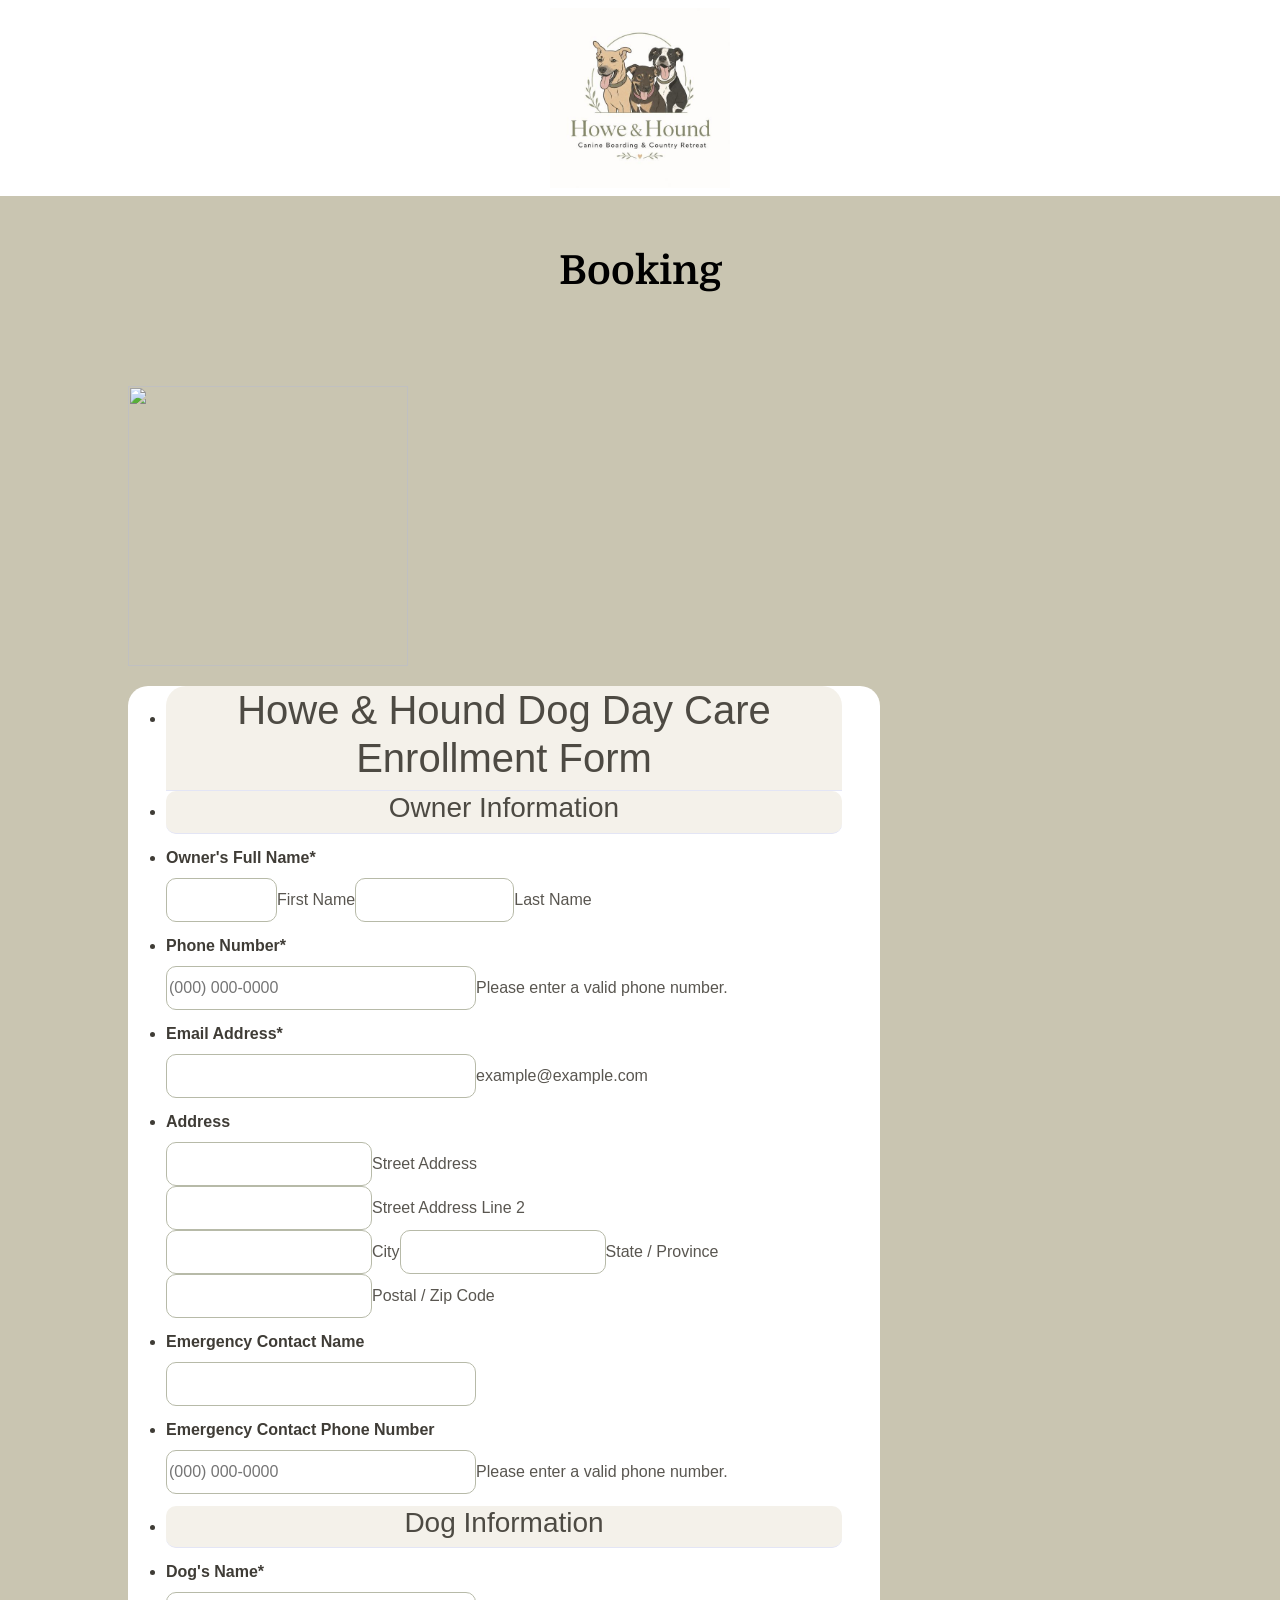
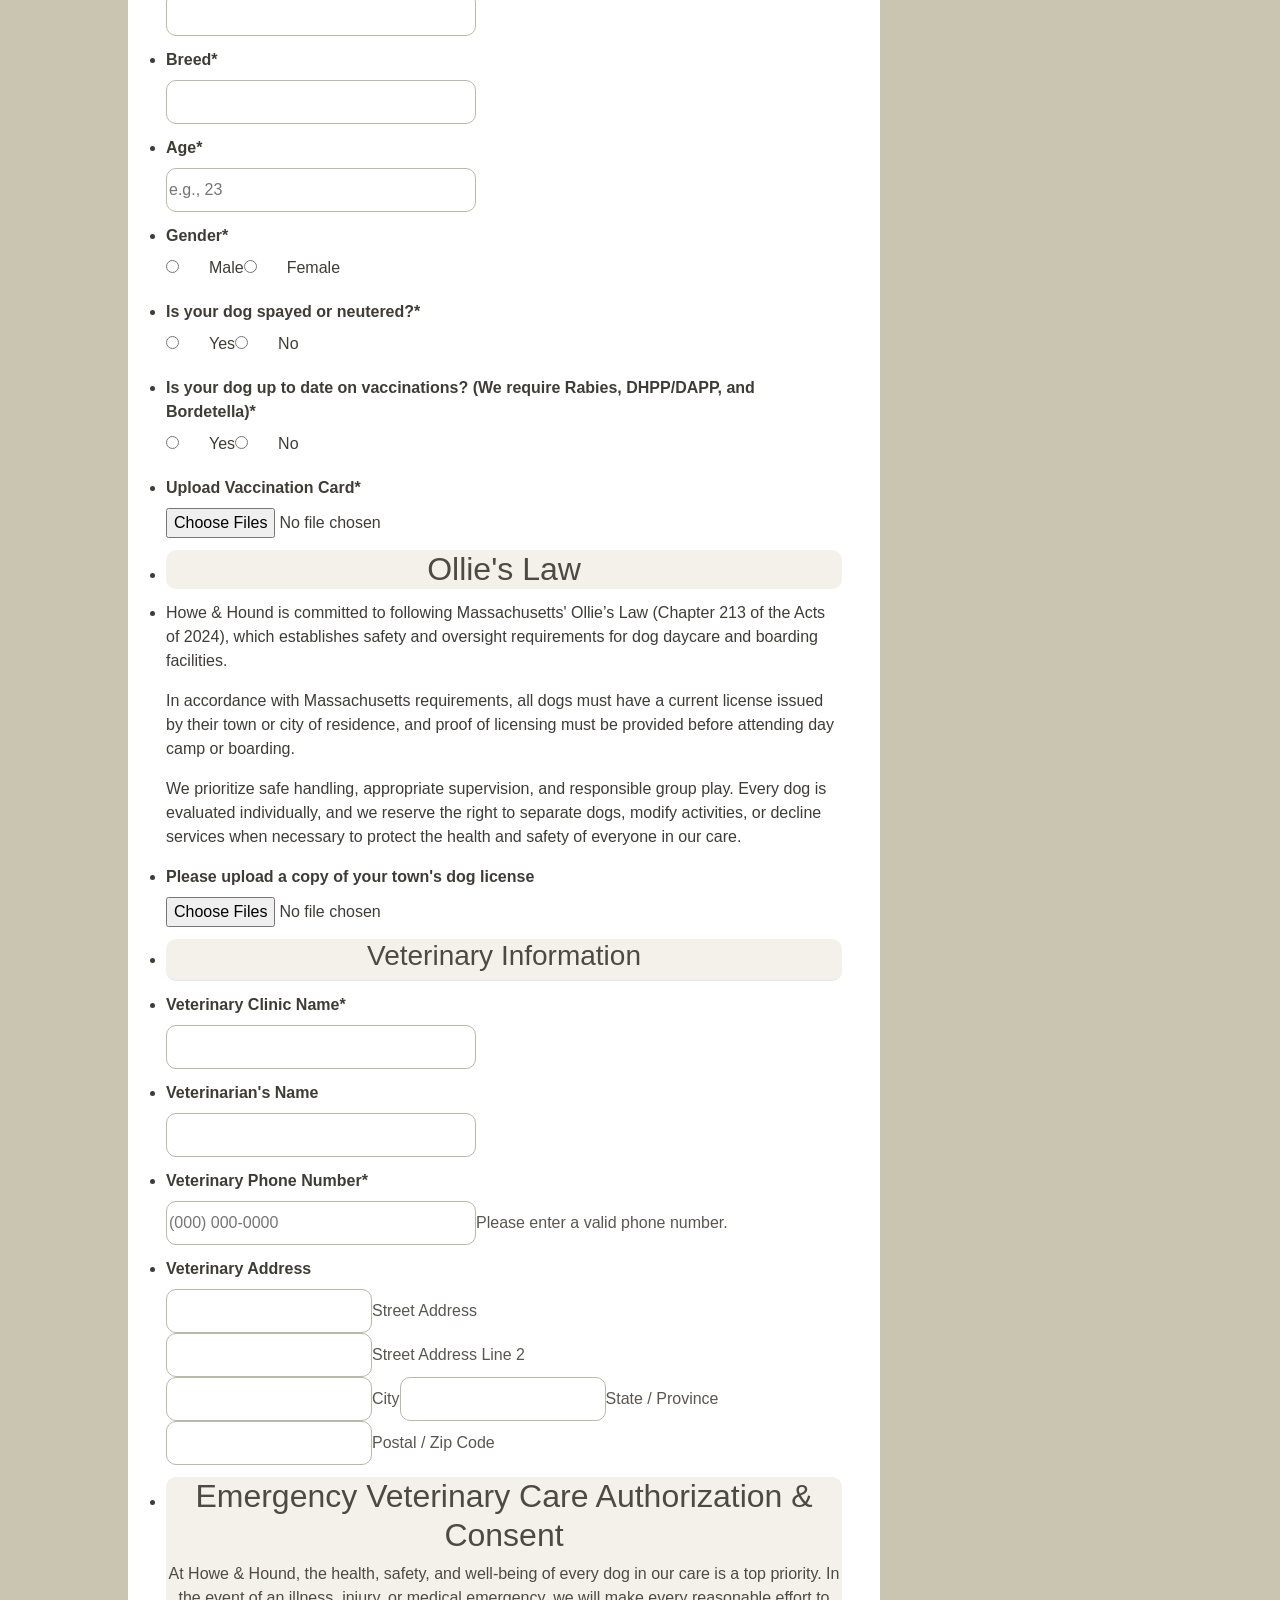
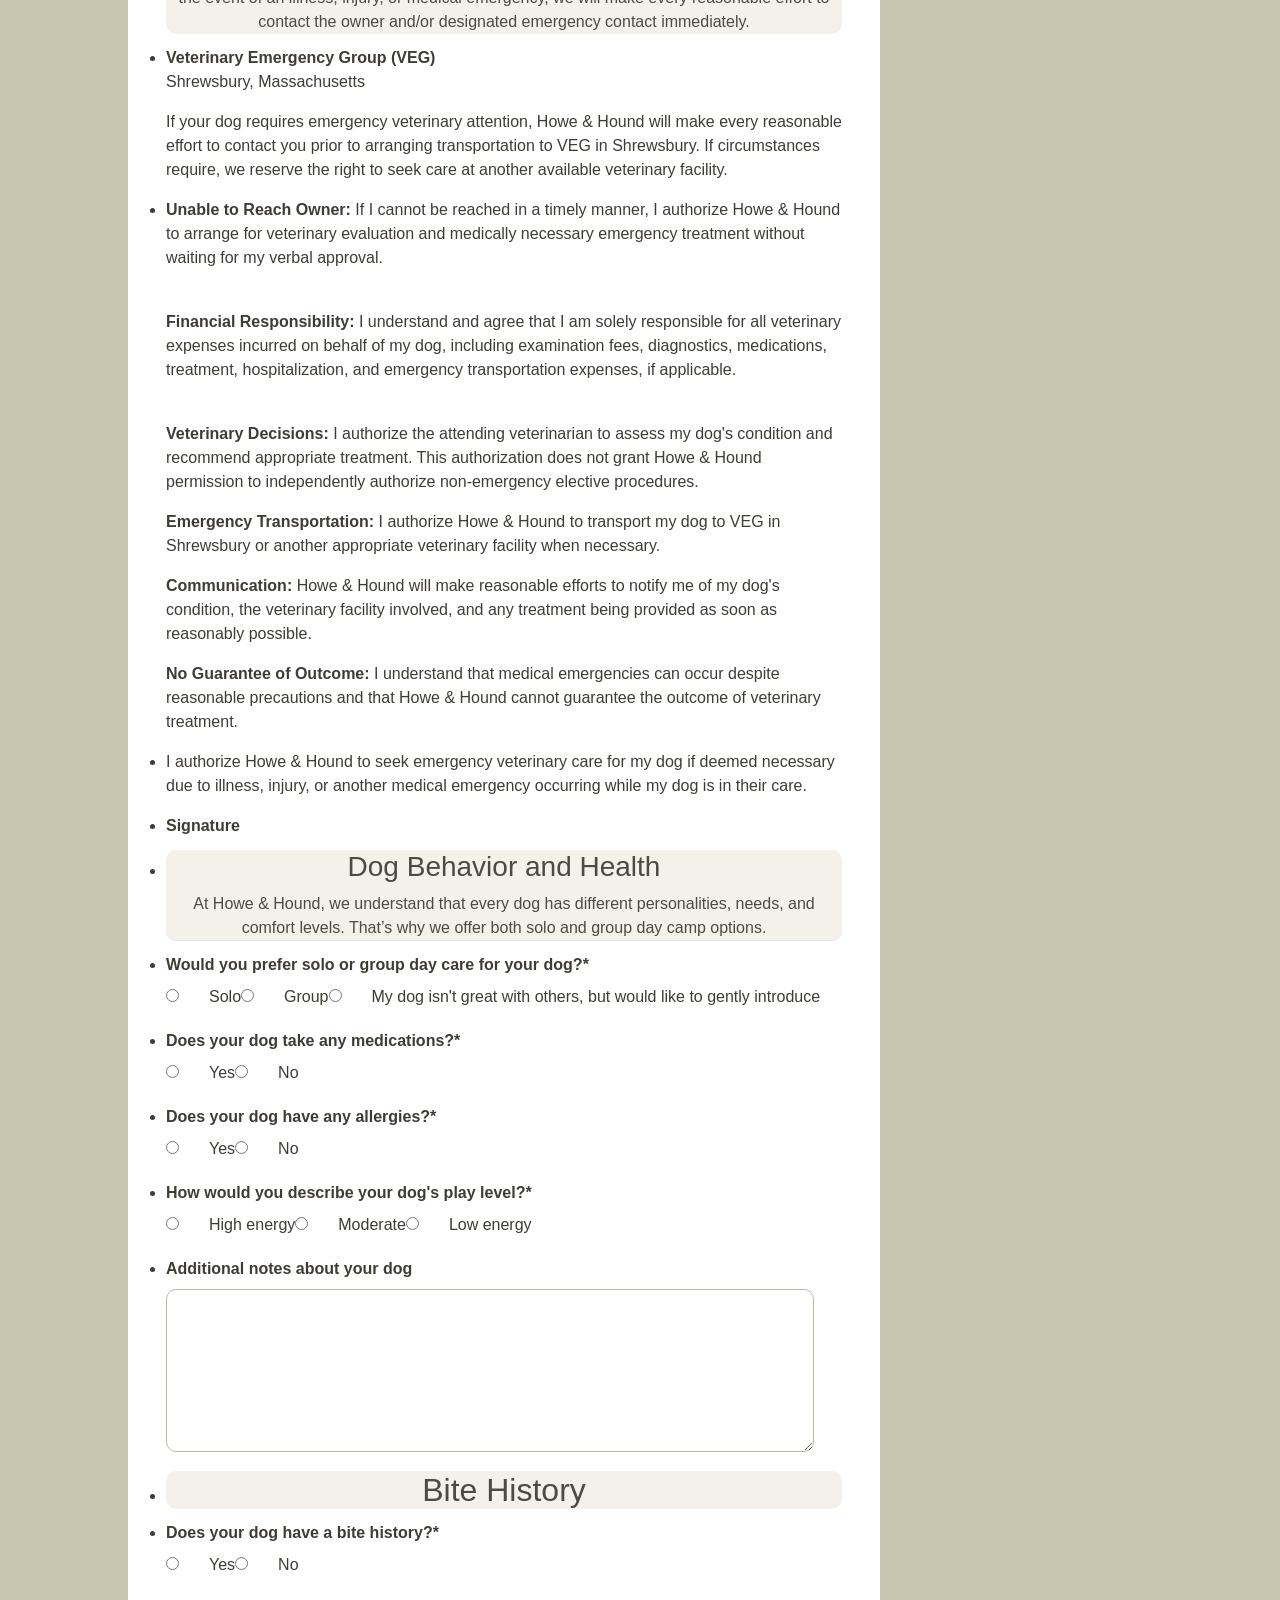
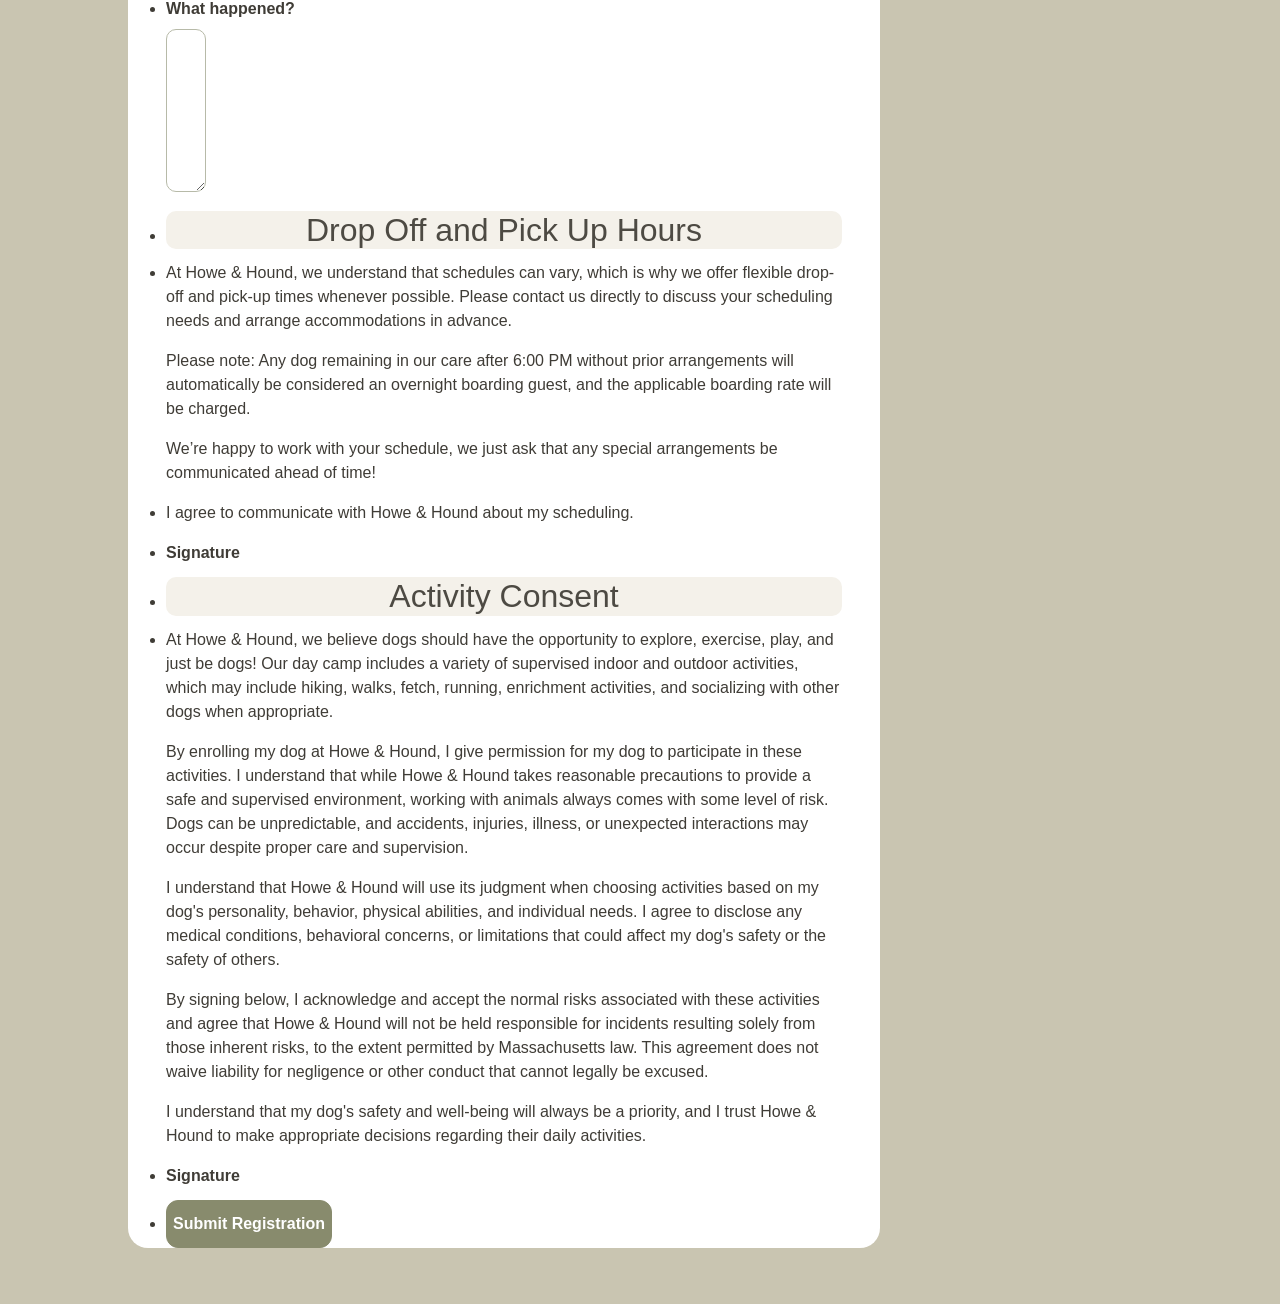
==== Booking.html @ 5793f710 "Remove references to missing Hazel/local script files Co-authored-by: Copilot <223556219+Copilot@use" ====
<!DOCTYPE html>
<html>
<head>
<title>Booking</title>
<meta charset="UTF-8">
<meta http-equiv="X-UA-Compatible" content="IE=edge">
<meta name="viewport" content="width=device-width, initial-scale=1, shrink-to-fit=no">
<meta name="Generator" content="Visual Web Designer - Hazel Pro - 3.1.2.0">
<link rel="stylesheet" href="https://cdn.jsdelivr.net/npm/bootstrap@4.6.2/dist/css/bootstrap.min.css">
<script src="https://code.jquery.com/jquery-3.5.1.min.js"></script>
<script src="https://cdn.jsdelivr.net/npm/popper.js@1.16.1/dist/umd/popper.min.js"></script>
<script src="https://cdn.jsdelivr.net/npm/bootstrap@4.6.2/dist/js/bootstrap.min.js"></script>
<style type=text/css>
.C5e24d647fbfa41e0a5a86d79cae16bc0{
padding:5px;
}
.C3323d40f92164127af2671bfcfd8f158{
padding-left:10px;
padding-right:10px;
padding-top:0px;
padding-bottom:0px;
}
.C884eda21a5dc4826b483f9c86b0fc52e{
padding-left:10%;
padding-right:10%;
padding-top:40px;
padding-bottom:40px;
background-color:rgba(201,197,177,1);
margin-left:0%;
margin-right:0%;
}
.C9ca1fc3aa00b4a7394a1af8abbbdaa28{
padding-left:10px;
padding-right:10px;
padding-top:0px;
padding-bottom:0px;
}
.C75acf8e0778f464aac325e0d4a281c0b{
padding-left:10%;
padding-right:10%;
padding-top:40px;
padding-bottom:40px;
background-color:rgba(201,197,177,1);
margin-left:0%;
margin-right:0%;
}
@media screen and (max-width:450px) {
.C884eda21a5dc4826b483f9c86b0fc52e{
min-width:380px;
margin-left:0;
margin-right:0;
padding-left:10px;
padding-right:10px;
}
}
@media screen and (max-width:450px) {
.C75acf8e0778f464aac325e0d4a281c0b{
min-width:380px;
margin-left:0;
margin-right:0;
padding-left:10px;
padding-right:10px;
}
}
body{
background-color:#C9C5B1;
}

    .col-12 {
        margin: 0;
        padding: 0;
    }
    .non-windows-show,
    .windows-show,
    .mac-show,
    .others-show {
        display: none;
    }
br {line-height:10px;height:10px;}

</style>
<link href="https://fonts.googleapis.com/css?family=Domine|Noto+Sans|Titillium+Web|&subset=latin,latin-ext" rel="stylesheet" type="text/css">
</head>

<body>
<header style="background-color:#fff;text-align:center;padding:8px;"><img src="Howe_and_hound.jpg" alt="Howe &amp; Hound Canine Boarding &amp; Country Retreat" style="display:block;width:180px;max-width:70vw;height:auto;margin:0 auto;"></header>

<div class="C884eda21a5dc4826b483f9c86b0fc52e">
<div class="C5e24d647fbfa41e0a5a86d79cae16bc0">
<div style="text-align:center;">
<span style ="font-family:'Domine'; font-size: 30pt;color:rgba(0,0,0,1);font-weight:bold;">Booking<br>
</span>
</div>

</div>

</div>

<div class="C75acf8e0778f464aac325e0d4a281c0b">
<script>window.enableEventObserver=true</script> <script>window.enableDateFieldSelectInputs=false</script> <script>window.CDN="https://cdn.jotfor.ms/"</script> <script>window.umdRootPath="https://cdn.jotfor.ms/s/umd/3552569cc6a/"</script> <script>window.staticRootPath="https://cdn.jotfor.ms/s/static/3552569cc6a/"</script> <script>window['__jfrouter'] = [{"ACTIVE_APP":"for-form-render","REVISION_HASH":"3552569cc6a"}];</script> <script src="https://cdn.jotfor.ms/s/static/3552569cc6a/js/vendor/jquery-3.7.1.min.js" type="text/javascript"></script> <script src="https://cdn.jotfor.ms/s/static/3552569cc6a/js/vendor/jSignature/jSignature.js" type="text/javascript"></script> <script src="https://cdn.jotfor.ms/s/static/3552569cc6a/js/vendor/jSignature/jSignature.CompressorBase30.js" type="text/javascript"></script> <script src="https://cdn.jotfor.ms/s/static/3552569cc6a/js/vendor/jSignature/jSignature.CompressorSVG.js" type="text/javascript"></script> <script src="https://cdn.jotfor.ms/s/static/3552569cc6a/js/vendor/jSignature/jSignature.UndoButton.js" type="text/javascript"></script> <script src="https://cdn.jotfor.ms/s/static/3552569cc6a/js/vendor/jotform.signaturepad.new.js" type="text/javascript"></script> <script src="https://cdn.jotfor.ms/s/static/3552569cc6a/secure-message-bus.js" type="text/javascript"></script> <script src="https://cdn.jotfor.ms/s/static/3552569cc6a/static/prototype.forms.js" type="text/javascript"></script> <script src="https://cdn.jotfor.ms/s/static/3552569cc6a/static/jotform.forms.js" type="text/javascript"></script> <script src="https://cdn.jotfor.ms/s/static/3552569cc6a/js/vendor/maskedinput_5.0.9.min.js" type="text/javascript"></script> <script src="https://cdn.jotfor.ms/s/static/3552569cc6a/js/punycode-1.4.1.min.js" type="text/javascript" defer></script> <script src="https://cdn.jotfor.ms/s/static/3552569cc6a/js/vendor/imageinfo.js" type="text/javascript"></script> <script src="https://cdn.jotfor.ms/s/static/3552569cc6a/file-uploader/fileuploader.js" type="text/javascript"></script> <script src="https://cdn.jotfor.ms/s/umd/3552569cc6a/for-signature.js" type="text/javascript"></script> <script src="https://cdn.jotfor.ms/s/umd/3552569cc6a/for-aria-notify-polyfill.js" type="text/javascript"></script> <script src="https://cdn.jotfor.ms/s/umd/3552569cc6a/for-sign-form-integration.js" type="text/javascript" defer></script> <script src="https://cdn.jotfor.ms/s/umd/3552569cc6a/for-form-branding-footer.js" type="text/javascript" defer></script> <script src="https://cdn.jotfor.ms/s/static/3552569cc6a/js/vendor/smoothscroll.min.js" type="text/javascript"></script> <script src="https://cdn.jotfor.ms/s/static/3552569cc6a/js/errorNavigation.js" type="text/javascript"></script> <script type="text/javascript"> JotForm.newDefaultTheme = true; JotForm.extendsNewTheme = false; // {GPT_APP_SCRIPT} JotForm.CDN_VENDOR_PATH = "https://cdn.jotfor.ms/s/vendor/static"; JotForm.singleProduct = false; JotForm.newPaymentUIForNewCreatedForms = false; JotForm.texts = {"confirmEmail":"E-mail does not match","pleaseWait":"Please wait...","validateEmail":"You need to validate this e-mail","confirmClearForm":"Are you sure you want to clear the form","lessThan":"Your score should be less than or equal to","incompleteFields":"There are incomplete required fields. Please complete them.","required":"This field is required.","requireOne":"At least one field required.","requireEveryRow":"Every row is required.","requireEveryCell":"Every cell is required.","email":"Enter a valid e-mail address","alphabetic":"This field can only contain letters","numeric":"This field can only contain numeric values","alphanumeric":"This field can only contain letters and numbers.","customRegex":"This field does not match the required format.","cyrillic":"This field can only contain cyrillic characters","url":"This field can only contain a valid URL","currency":"This field can only contain currency values.","fillMask":"Field value must fill mask.","uploadExtensions":"You can only upload following files:","noUploadExtensions":"File has no extension file type (e.g. .txt, .png, .jpeg)","uploadFilesize":"File size cannot be bigger than:","uploadFilesizemin":"File size cannot be smaller than:","gradingScoreError":"Score total should only be less than or equal to","inputCarretErrorA":"Input should not be less than the minimum value:","inputCarretErrorB":"Input should not be greater than the maximum value:","maxDigitsError":"The maximum digits allowed is","minCharactersError":"The number of characters should not be less than the minimum value:","maxCharactersError":"The number of characters should not be more than the maximum value:","freeEmailError":"Free email accounts are not allowed","minSelectionsError":"The minimum required number of selections is","maxSelectionsError":"The maximum number of selections allowed is","pastDatesDisallowed":"Date must not be in the past.","dateLimited":"This date is unavailable.","dateInvalid":"This date is not valid. The date format is {format}","dateInvalidSeparate":"This date is not valid. Enter a valid {element}.","ageVerificationError":"You must be older than {minAge} years old to submit this form.","multipleFileUploads_typeError":"{file} has invalid extension. Only {extensions} are allowed.","multipleFileUploads_sizeError":"{file} is too large, maximum file size is {sizeLimit}.","multipleFileUploads_minSizeError":"{file} is too small, minimum file size is {minSizeLimit}.","multipleFileUploads_emptyError":"{file} is empty, please select files again without it.","multipleFileUploads_uploadFailed":"File upload failed, please remove it and upload the file again.","multipleFileUploads_onLeave":"The files are being uploaded, if you leave now the upload will be cancelled.","multipleFileUploads_fileLimitError":"Only {fileLimit} file uploads allowed.","multipleFileUploads_invalidCharError":"{file} cannot be uploaded because its name contains a \"#\" character. Please rename the file and try again.","dragAndDropFilesHere_infoMessage":"Drag and drop files here","chooseAFile_infoMessage":"Choose a file","maxFileSize_infoMessage":"Max. file size","generalError":"There are errors on the form. Please fix them before continuing.","generalPageError":"There are errors on this page. Please fix them before continuing.","wordLimitError":"Too many words. The limit is","wordMinLimitError":"Too few words. The minimum is","characterLimitError":"Too many Characters. The limit is","characterMinLimitError":"Too few characters. The minimum is","ccInvalidNumber":"Credit Card Number is invalid.","ccInvalidCVC":"CVC number is invalid.","ccInvalidExpireDate":"Expire date is invalid.","ccInvalidExpireMonth":"Expiration month is invalid.","ccInvalidExpireYear":"Expiration year is invalid.","ccMissingDetails":"Please fill up the credit card details.","ccMissingProduct":"Please select at least one product.","ccMissingDonation":"Please enter numeric values for donation amount.","disallowDecimals":"Please enter a whole number.","restrictedDomain":"This domain is not allowed","ccDonationMinLimitError":"Minimum amount is {minAmount} {currency}","requiredLegend":"All fields marked with * are required and must be filled.","geoPermissionTitle":"Permission Denied","geoPermissionDesc":"Check your browser's privacy settings.","geoNotAvailableTitle":"Position Unavailable","geoNotAvailableDesc":"Location provider not available. Please enter the address manually.","geoTimeoutTitle":"Timeout","geoTimeoutDesc":"Please check your internet connection and try again.","selectedTime":"Selected Time","formerSelectedTime":"Former Time","cancelAppointment":"Cancel Appointment","cancelSelection":"Cancel Selection","confirmSelection":"Confirm Selection","noSlotsAvailable":"No slots available","slotUnavailable":"{time} on {date} has been selected is unavailable. Please select another slot.","multipleError":"There are {count} errors on this page. Please correct them before moving on.","oneError":"There is {count} error on this page. Please correct it before moving on.","doneMessage":"Well done! All errors are fixed.","invalidTime":"Enter a valid time","doneButton":"Done","reviewSubmitText":"Review and Submit","nextButtonText":"Next","prevButtonText":"Previous","seeErrorsButton":"See Errors","notEnoughStock":"Not enough stock for the current selection","notEnoughStock_remainedItems":"Not enough stock for the current selection ({count} items left)","soldOut":"Sold Out","justSoldOut":"Just Sold Out","selectionSoldOut":"Selection Sold Out","subProductItemsLeft":"({count} items left)","startButtonText":"START","submitButtonText":"Submit","submissionLimit":"Sorry! Only one entry is allowed. \u003Cbr\u003E Multiple submissions are disabled for this form.","reviewBackText":"Back to Form","seeAllText":"See All","progressMiddleText":"of","fieldError":"field has an error.","error":"Error"}; JotForm.newPaymentUI = true; JotForm.useJotformSign = "Yes"; JotForm.originalLanguage = "en"; JotForm.isFormViewTrackingAllowed = true; JotForm.replaceTagTest = true; JotForm.activeRedirect = "thanktext"; JotForm.uploadServerURL = "https://upload.jotform.com/upload"; JotForm.setConditions([{"action":[{"id":"action_262826692255062","visibility":"Show","isError":false,"field":"25"}],"id":"262826692152058","index":"0","link":"All","priority":"0","terms":[{"id":"term_262825937225060","field":"24","operator":"equals","value":"Yes","isError":false}],"type":"field"},{"action":[{"id":"action_262826704440052","visibility":"Show","isError":false,"field":"27"}],"id":"262826704446058","index":"0","link":"All","priority":"0","terms":[{"id":"term_262826704510050","field":"26","operator":"equals","value":"Yes","isError":false}],"type":"field"}]); JotForm.clearFieldOnHide="disable"; JotForm.submitError="jumpToFirstError"; window.addEventListener('DOMContentLoaded',function(){window.brandingFooter.init({"formID":262902933566161,"campaign":"powered_by_jotform_le","isCardForm":false,"isLegacyForm":true,"formLanguage":"en"})}); JotForm.isFullSource = true; JotForm.init(function(){ /*INIT-START*/ JotForm.setPhoneMaskingValidator( 'input_4_full', '\u0028\u0023\u0023\u0023\u0029 \u0023\u0023\u0023\u002d\u0023\u0023\u0023\u0023' ); if (window.JotForm && JotForm.accessible) $('input_38').setAttribute('tabindex',0); JotForm.setPhoneMaskingValidator( 'input_39_full', '\u0028\u0023\u0023\u0023\u0029 \u0023\u0023\u0023\u002d\u0023\u0023\u0023\u0023' ); if (window.JotForm && JotForm.accessible) $('input_8').setAttribute('tabindex',0); if (window.JotForm && JotForm.accessible) $('input_9').setAttribute('tabindex',0); if (window.JotForm && JotForm.accessible) $('input_16').setAttribute('tabindex',0); if (window.JotForm && JotForm.accessible) $('input_17').setAttribute('tabindex',0); JotForm.setPhoneMaskingValidator( 'input_18_full', '\u0028\u0023\u0023\u0023\u0029 \u0023\u0023\u0023\u002d\u0023\u0023\u0023\u0023' ); if (window.JotForm && JotForm.accessible) $('input_25').setAttribute('tabindex',0); if (window.JotForm && JotForm.accessible) $('input_27').setAttribute('tabindex',0); if (window.JotForm && JotForm.accessible) $('input_29').setAttribute('tabindex',0); if (window.JotForm && JotForm.accessible) $('input_34').setAttribute('tabindex',0); JotForm.alterTexts({"ageVerificationError":"You must be older than {minAge} years old to submit this form.","alphabetic":"This field can only contain letters","alphanumeric":"This field can only contain letters and numbers.","cancelAppointment":"Cancel Appointment","cancelSelection":"Cancel Selection","ccDonationMinLimitError":"Minimum amount is {minAmount} {currency}","ccInvalidCVC":"CVC number is invalid.","ccInvalidExpireDate":"Expire date is invalid.","ccInvalidExpireMonth":"Expiration month is invalid.","ccInvalidExpireYear":"Expiration year is invalid.","ccInvalidNumber":"Credit Card Number is invalid.","ccMissingDetails":"Please fill up the credit card details.","ccMissingDonation":"Please enter numeric values for donation amount.","ccMissingProduct":"Please select at least one product.","characterLimitError":"Too many Characters. The limit is","characterMinLimitError":"Too few characters. The minimum is","chooseAFile_infoMessage":"Choose a file","confirmClearForm":"Are you sure you want to clear the form","confirmEmail":"E-mail does not match","confirmSelection":"Confirm Selection","currency":"This field can only contain currency values.","customRegex":"This field does not match the required format.","cyrillic":"This field can only contain cyrillic characters","dateInvalid":"This date is not valid. The date format is {format}","dateInvalidSeparate":"This date is not valid. Enter a valid {element}.","dateLimited":"This date is unavailable.","disallowDecimals":"Please enter a whole number.","doneButton":"Done","doneMessage":"Well done! All errors are fixed.","dragAndDropFilesHere_infoMessage":"Drag and drop files here","email":"Enter a valid e-mail address","error":"Error","fieldError":"field has an error.","fillMask":"Field value must fill mask.","formerSelectedTime":"Former Time","freeEmailError":"Free email accounts are not allowed","generalError":"There are errors on the form. Please fix them before continuing.","generalPageError":"There are errors on this page. Please fix them before continuing.","geoNotAvailableDesc":"Location provider not available. Please enter the address manually.","geoNotAvailableTitle":"Position Unavailable","geoPermissionDesc":"Check your browser's privacy settings.","geoPermissionTitle":"Permission Denied","geoTimeoutDesc":"Please check your internet connection and try again.","geoTimeoutTitle":"Timeout","gradingScoreError":"Score total should only be less than or equal to","incompleteFields":"There are incomplete required fields. Please complete them.","inputCarretErrorA":"Input should not be less than the minimum value:","inputCarretErrorB":"Input should not be greater than the maximum value:","invalidTime":"Enter a valid time","justSoldOut":"Just Sold Out","lessThan":"Your score should be less than or equal to","maxCharactersError":"The number of characters should not be more than the maximum value:","maxDigitsError":"The maximum digits allowed is","maxFileSize_infoMessage":"Max. file size","maxSelectionsError":"The maximum number of selections allowed is","minCharactersError":"The number of characters should not be less than the minimum value:","minSelectionsError":"The minimum required number of selections is","multipleError":"There are {count} errors on this page. Please correct them before moving on.","multipleFileUploads_emptyError":"{file} is empty, please select files again without it.","multipleFileUploads_fileLimitError":"Only {fileLimit} file uploads allowed.","multipleFileUploads_invalidCharError":"{file} cannot be uploaded because its name contains a \"#\" character. Please rename the file and try again.","multipleFileUploads_minSizeError":"{file} is too small, minimum file size is {minSizeLimit}.","multipleFileUploads_onLeave":"The files are being uploaded, if you leave now the upload will be cancelled.","multipleFileUploads_sizeError":"{file} is too large, maximum file size is {sizeLimit}.","multipleFileUploads_typeError":"{file} has invalid extension. Only {extensions} are allowed.","multipleFileUploads_uploadFailed":"File upload failed, please remove it and upload the file again.","nextButtonText":"Next","noSlotsAvailable":"No slots available","notEnoughStock":"Not enough stock for the current selection","notEnoughStock_remainedItems":"Not enough stock for the current selection ({count} items left)","noUploadExtensions":"File has no extension file type (e.g. .txt, .png, .jpeg)","numeric":"This field can only contain numeric values","oneError":"There is {count} error on this page. Please correct it before moving on.","pastDatesDisallowed":"Date must not be in the past.","pleaseWait":"Please wait...","prevButtonText":"Previous","progressMiddleText":"of","required":"This field is required.","requiredLegend":"All fields marked with * are required and must be filled.","requireEveryCell":"Every cell is required.","requireEveryRow":"Every row is required.","requireOne":"At least one field required.","restrictedDomain":"This domain is not allowed","reviewBackText":"Back to Form","reviewSubmitText":"Review and Submit","seeAllText":"See All","seeErrorsButton":"See Errors","selectedTime":"Selected Time","selectionSoldOut":"Selection Sold Out","slotUnavailable":"{time} on {date} has been selected is unavailable. Please select another slot.","soldOut":"Sold Out","startButtonText":"START","submissionLimit":"Sorry! Only one entry is allowed. \u003Cbr\u003E Multiple submissions are disabled for this form.","submitButtonText":"Submit","subProductItemsLeft":"({count} items left)","uploadExtensions":"You can only upload following files:","uploadFilesize":"File size cannot be bigger than:","uploadFilesizemin":"File size cannot be smaller than:","url":"This field can only contain a valid URL","validateEmail":"You need to validate this e-mail","wordLimitError":"Too many words. The limit is","wordMinLimitError":"Too few words. The minimum is"}); setTimeout(function() { JotForm.initMultipleUploads(); }, 2); /*INIT-END*/ }); setTimeout(function() { JotForm.paymentExtrasOnTheFly([{"name":"q1_header","qid":"1","text":"Howe & Hound Dog Day Care Enrollment Form","type":"control_head"},{"name":"q2_head0","qid":"2","text":"Owner Information","type":"control_head"},{"description":"","name":"q3_fullname1","qid":"3","text":"Owner's Full Name","type":"control_fullname"},{"description":"","name":"q4_phone2","qid":"4","text":"Phone Number","type":"control_phone"},{"description":"","name":"q5_email3","qid":"5","subLabel":"example@example.com","text":"Email Address","type":"control_email"},{"description":"","name":"q6_address4","qid":"6","text":"Address","type":"control_address"},{"name":"q7_head5","qid":"7","text":"Dog Information","type":"control_head"},{"description":"","name":"q8_textbox6","qid":"8","subLabel":"","text":"Dog's Name","type":"control_textbox"},{"description":"","name":"q9_textbox7","qid":"9","subLabel":"","text":"Breed","type":"control_textbox"},{"description":"","name":"q10_number8","qid":"10","subLabel":"","text":"Age","type":"control_number"},{"description":"","name":"q11_radio9","qid":"11","text":"Gender","type":"control_radio"},{"description":"","name":"q12_radio10","qid":"12","text":"Is your dog spayed or neutered?","type":"control_radio"},{"description":"","name":"q13_radio11","qid":"13","text":"Is your dog up to date on vaccinations? (We require Rabies, DHPP\u002FDAPP, and Bordetella)","type":"control_radio"},{"description":"","name":"q14_fileupload12","qid":"14","subLabel":"","text":"Upload Vaccination Card","type":"control_fileupload"},{"name":"q15_head13","qid":"15","text":"Veterinary Information","type":"control_head"},{"description":"","name":"q16_textbox14","qid":"16","subLabel":"","text":"Veterinary Clinic Name","type":"control_textbox"},{"description":"","name":"q17_textbox15","qid":"17","subLabel":"","text":"Veterinarian's Name","type":"control_textbox"},{"description":"","name":"q18_phone16","qid":"18","text":"Veterinary Phone Number","type":"control_phone"},{"description":"","name":"q19_address17","qid":"19","text":"Veterinary Address","type":"control_address"},{"name":"q22_head20","qid":"22","text":"Dog Behavior and Health","type":"control_head"},{"description":"","name":"q23_radio21","qid":"23","text":"Would you prefer solo or group day care for your dog?","type":"control_radio"},{"description":"","name":"q24_radio22","qid":"24","text":"Does your dog take any medications?","type":"control_radio"},{"description":"","mde":"No","name":"q25_textarea23","qid":"25","subLabel":"","text":"If yes, please list medications and instructions","type":"control_textarea","wysiwyg":"Disable"},{"description":"","name":"q26_radio24","qid":"26","text":"Does your dog have any allergies?","type":"control_radio"},{"description":"","mde":"No","name":"q27_textarea25","qid":"27","subLabel":"","text":"If yes, please list allergies","type":"control_textarea","wysiwyg":"Disable"},{"description":"","name":"q28_radio26","qid":"28","text":"How would you describe your dog's play level?","type":"control_radio"},{"description":"","mde":"No","name":"q29_textarea27","qid":"29","subLabel":"","text":"Additional notes about your dog","type":"control_textarea","wysiwyg":"Disable"},{"name":"q30_submit","qid":"30","text":"Submit Registration","type":"control_button"},{"name":"biteHistory","qid":"32","text":"Bite History","type":"control_head"},{"name":"doesYour","qid":"33","text":"Does your dog have a bite history?","type":"control_radio"},{"description":"","name":"whatHappened","qid":"34","subLabel":"","text":"What happened?","type":"control_textarea","wysiwyg":"Disable"},{"name":"activityConsent","qid":"35","text":"Activity Consent","type":"control_head"},{"name":"iConsent","qid":"36","text":"At Howe & Hound, we believe dogs should have the opportunity to explore, exercise, play, and just be dogs! Our day camp includes a variety of supervised indoor and outdoor activities, which may include hiking, walks, fetch, running, enrichment activities, and socializing with other dogs when appropriate.\r\nBy enrolling my dog at Howe & Hound, I give permission for my dog to participate in these activities. I understand that while Howe & Hound takes reasonable precautions to provide a safe and supervised environment, working with animals always comes with some level of risk. Dogs can be unpredictable, and accidents, injuries, illness, or unexpected interactions may occur despite proper care and supervision.\r\nI understand that Howe & Hound will use its judgment when choosing activities based on my dog's personality, behavior, physical abilities, and individual needs. I agree to disclose any medical conditions, behavioral concerns, or limitations that could affect my dog's safety or the safety of others.\r\nBy signing below, I acknowledge and accept the normal risks associated with these activities and agree that Howe & Hound will not be held responsible for incidents resulting solely from those inherent risks, to the extent permitted by Massachusetts law. This agreement does not waive liability for negligence or other conduct that cannot legally be excused.\r\nI understand that my dog's safety and well-being will always be a priority, and I trust Howe & Hound to make appropriate decisions regarding their daily activities.","type":"control_text"},{"name":"emergencyContact","qid":"38","subLabel":"","text":"Emergency Contact Name","type":"control_textbox"},{"name":"emergencyContact39","qid":"39","text":"Emergency Contact Phone Number","type":"control_phone"},{"name":"emergencyVeterinary","qid":"40","text":"Emergency Veterinary Care Authorization & Consent","type":"control_head"},{"name":"weUse","qid":"41","text":"Veterinary Emergency Group (VEG)Shrewsbury, Massachusetts\r\nIf your dog requires emergency veterinary attention, Howe & Hound will make every reasonable effort to contact you prior to arranging transportation to VEG in Shrewsbury. If circumstances require, we reserve the right to seek care at another available veterinary facility.","type":"control_text"},{"name":"input46","qid":"46","text":"Unable to Reach Owner: If I cannot be reached in a timely manner, I authorize Howe & Hound to arrange for veterinary evaluation and medically necessary emergency treatment without waiting for my verbal approval.\r\nFinancial Responsibility: I understand and agree that I am solely responsible for all veterinary expenses incurred on behalf of my dog, including examination fees, diagnostics, medications, treatment, hospitalization, and emergency transportation expenses, if applicable.\r\nVeterinary Decisions: I authorize the attending veterinarian to assess my dog's condition and recommend appropriate treatment. This authorization does not grant Howe & Hound permission to independently authorize non-emergency elective procedures.\r\n \r\nEmergency Transportation: I authorize Howe & Hound to transport my dog to VEG in Shrewsbury or another appropriate veterinary facility when necessary.\r\n \r\nCommunication: Howe & Hound will make reasonable efforts to notify me of my dog's condition, the veterinary facility involved, and any treatment being provided as soon as reasonably possible.\r\n \r\nNo Guarantee of Outcome: I understand that medical emergencies can occur despite reasonable precautions and that Howe & Hound cannot guarantee the outcome of veterinary treatment.","type":"control_text"},{"description":"","name":"signature","qid":"47","subLabel":"","text":"Signature","type":"control_signature"},{"name":"input50","qid":"50","text":"I authorize Howe & Hound to seek emergency veterinary care for my dog if deemed necessary due to illness, injury, or another medical emergency occurring while my dog is in their care.","type":"control_text"},{"name":"dropOff","qid":"51","text":"Drop Off and Pick Up Hours","type":"control_head"},{"name":"input52","qid":"52","text":"At Howe & Hound, we understand that schedules can vary, which is why we offer flexible drop-off and pick-up times whenever possible. Please contact us directly to discuss your scheduling needs and arrange accommodations in advance.\r\nPlease note: Any dog remaining in our care after 6:00 PM without prior arrangements will automatically be considered an overnight boarding guest, and the applicable boarding rate will be charged.\r\nWe’re happy to work with your schedule, we just ask that any special arrangements be communicated ahead of time!","type":"control_text"},{"description":"","name":"signature57","qid":"57","subLabel":"","text":"Signature","type":"control_signature"},{"name":"input60","qid":"60","text":"I agree to communicate with Howe & Hound about my scheduling.","type":"control_text"},{"description":"","name":"signature61","qid":"61","subLabel":"","text":"Signature","type":"control_signature"},{"name":"olliesLaw","qid":"62","text":"Ollie's Law","type":"control_head"},{"name":"input63","qid":"63","text":"Howe & Hound is committed to following Massachusetts' Ollie’s Law (Chapter 213 of the Acts of 2024), which establishes safety and oversight requirements for dog daycare and boarding facilities.\r\nIn accordance with Massachusetts requirements, all dogs must have a current license issued by their town or city of residence, and proof of licensing must be provided before attending day camp or boarding.\r\nWe prioritize safe handling, appropriate supervision, and responsible group play. Every dog is evaluated individually, and we reserve the right to separate dogs, modify activities, or decline services when necessary to protect the health and safety of everyone in our care.","type":"control_text"},{"description":"","name":"pleaseUpload","qid":"64","subLabel":"","text":"Please upload a copy of your town's dog license","type":"control_fileupload"}]);}, 20); </script> <link type="text/css" rel="stylesheet" href="https://cdn.jotfor.ms/s/static/3552569cc6a/css/styles/formAdvancedSignature.css" /> <link type="text/css" rel="stylesheet" href="https://cdn.jotfor.ms/stylebuilder/static/form-common.css?v=0b98326 "/> <style type="text/css">@media print{*{-webkit-print-color-adjust: exact !important;color-adjust: exact !important;}.form-section{display:inline!important}.form-pagebreak{display:none!important}.form-section-closed{height:auto!important}.page-section{position:initial!important}}</style> <style type="text/css"> .sr-only { position: absolute; width: 1px; height: 1px; padding: 0; margin: -1px; overflow: hidden; clip: rect(0, 0, 0, 0); white-space: nowrap; border: 0; } </style> <link id="custom-font" type="text/css" rel="stylesheet" href="//cdn.jotfor.ms/fonts/?family=Hammersmith+One" /> <link type="text/css" rel="stylesheet" href="https://cdn.jotfor.ms/themes/CSS/5e6b428acc8c4e222d1beb91.css?v=4.1.5686&themeRevisionID=65660e4b326633110492e01a"/> <link type="text/css" rel="stylesheet" href="https://cdn.jotfor.ms/s/static/3552569cc6a/css/styles/payment/payment_styles.css?4.1.5686" /> <link type="text/css" rel="stylesheet" href="https://cdn.jotfor.ms/s/static/3552569cc6a/css/styles/payment/payment_feature.css?4.1.5686" /> <style type="text/css" id="form-designer-style"> /* Injected CSS Code */ /*__GENERATED_FROM_LIBRARY__*/ /*PREFERENCES STYLE*/ .form-all { font-family: "Hammersmith One", sans-serif; } .form-all { max-width: 752px; width: 100%; } .form-label.form-label-auto { display: block; float: none; text-align: left; width: 100%; } .form-label.form-label-left, .form-label.form-label-right, .form-label.form-label-left.form-label-auto, .form-label.form-label-right.form-label-auto { width: 220px; } .form-all { font-size: 16px; } .jfDropdownV2 { --jfDropdownV2-background-image: none; } .jfDropdownV2 > .jfDropdownV2-header, .jfDropdownV2 > .jfDropdownV2-popup, .jfDropdownV2.jfDropdownV2--list, .jfDropdownV2.jfDropdownV2--list > .jfDropdownV2-optionList { background-color: var(--jfDropdownV2-bg, #FFFFFF); background-image: var(--jfDropdownV2-background-image, none); } .form-textbox, .form-textarea, .form-dropdown:where(:not([data-ui-version="v2"])), .form-radio-other-input, .form-checkbox-other-input, .form-captcha input, .form-spinner input { background-color: #FFFFFF; } .form-line { margin-top: 12px; margin-bottom: 12px; } .supernova .form-all, .form-all { background-color: #FFFFFF; } .supernova { background: #FEFDFB; } .supernova body { background-color: transparent; } .form-all { --clrText: #3F3C36; color: #3F3C36; } .form-label-top, .form-label-left, .form-label-right, .form-html, .form-checkbox-item label, .form-radio-item label, span.FITB .qb-checkbox-label, span.FITB .qb-radiobox-label, span.FITB .form-radio label, span.FITB .form-checkbox label, [data-blotid][data-type=checkbox] [data-labelid], [data-blotid][data-type=radiobox] [data-labelid], span.FITB-inptCont[data-type=checkbox] label, span.FITB-inptCont[data-type=radiobox] label { color: #3F3C36; } .form-sub-label { color: #595650; } .jfDropdownV2 .jfDropdownV2-placeholder, .jfDropdownV2 .jfDropdownV2-selectedText, .jfDropdownV2 .jfDropdownV2-search, .jfDropdownV2 .jfDropdownV2-empty, .jfDropdownV2 .jfDropdownV2-option, .jfDropdownV2.jfDropdownV2--single .jfDropdownV2-option.isSelected, .jfDropdownV2.jfDropdownV2--list.jfDropdownV2--single .jfDropdownV2-option.isSelected, .jfDropdownV2 .jfDropdownV2-option--empty .jfDropdownV2-optionText, .jfDropdownV2 .jfDropdownV2-searchClear { color: var(--jfDropdownV2-font, #3F3C36); } .jfDropdownV2 .jfDropdownV2-search::placeholder { color: var(--jfDropdownV2-font, #3F3C36); } .jfDropdownV2 .jfDropdownV2-searchIcon { border-color: var(--jfDropdownV2-font, #3F3C36); } .jfDropdownV2 .jfDropdownV2-searchIcon::after { background-color: var(--jfDropdownV2-font, #3F3C36); } .form-header-group { border-bottom-color: #DCCEB7; } .form-buttons-wrapper { border-top-color: #DCCEB7; } .form-header-group { background-color: #F4F1EA; } /*PREFERENCES STYLE*/ /* 17 - INPUT WIDTHS */ /* 20 - FORM PADDING */ @media screen and (min-width: 768px) { ul.form-section { padding: 0px 38px; } } .form-textbox:not(#productSearch-input), .form-textarea, li[data-type=control_fileupload] .qq-upload-button, .signature-wrapper { border-width: 1px; border-style: solid; border-color: #B7BAA8; color: #1F2D33; } .form-textbox:not(#productSearch-input):hover, .form-textarea:hover, li[data-type=control_fileupload] .qq-upload-button:hover, .signature-wrapper:hover { border-color: rgba(183,186,168,0.5); box-shadow: 0 0 0 2px rgba(183,186,168,0.25); } .form-textbox:not(#productSearch-input):focus, .form-textarea:focus, li[data-type=control_fileupload] .qq-upload-button:focus, .signature-wrapper:focus { border-color: rgba(183,186,168,1); box-shadow: 0 0 0 3px rgba(183,186,168,0.25); } .form-label { margin-bottom: 8px; margin-right: 0; } /* Text input height */ .form-textbox { height: 44px; } /* LABEL STYLE */ .form-label { font-weight: bold; } .form-checkbox-item label, .form-radio-item label { font-weight: 500; } .form-dropdown:where(:not([data-ui-version="v2"])):first-child { border-width: 1px; border-style: solid; border-color: #B7BAA8; color: #1F2D33; background-color: #FFFFFF; height: 44px; } .form-dropdown:where(:not([data-ui-version="v2"])):not(.time-dropdown) { border-radius: 10px; } li[data-type="control_dropdown"] > div.form-input:where(:not(:has(select[data-ui-version="v2"], .jfDropdownV2))):before, li[data-type="control_dropdown"] > div.form-input:where(:not(:has(select[data-ui-version="v2"], .jfDropdownV2))):after, li[data-type="control_dropdown"] > div.form-input-wide:where(:not(:has(select[data-ui-version="v2"], .jfDropdownV2))):before, li[data-type="control_dropdown"] > div.form-input-wide:where(:not(:has(select[data-ui-version="v2"], .jfDropdownV2))):after, li[data-type="control_dropdown"] .form-sub-label-container:where(:not(:has(select[data-ui-version="v2"], .jfDropdownV2))):before, li[data-type="control_dropdown"] .form-sub-label-container:where(:not(:has(select[data-ui-version="v2"], .jfDropdownV2))):after, li[data-type="control_dropdown"] > div > div.form-input-wide:where(:not(:has(select[data-ui-version="v2"], .jfDropdownV2))):before, li[data-type="control_dropdown"] > div > div.form-input-wide:where(:not(:has(select[data-ui-version="v2"], .jfDropdownV2))):after { content: none; display: none; border: 0; background-image: none; border-radius: 0; transform: none; } .form-dropdown:where(:not([data-ui-version="v2"])) { margin: 0; border-width: 1px; } /* 12 - ROUNDED INPUTS */ .form-textbox:not(#productSearch-input), .form-radio-other-input, .form-checkbox-other-input, .form-captcha input, .form-spinner input, .form-pagebreak-back, .form-pagebreak-next, .qq-upload-button, .signature-wrapper, .form-error-message { border-radius: 10px; } .form-section li:not(:first-child) .form-header-group { border-radius: 10px; } .form-textarea { border-radius: 10px; padding: 10px; } .form-dropdown:where(:not([data-ui-version="v2"])) { border-radius: 10px; appearance: none; margin: 0; } .supernova .form-all, .form-all { border-radius: 20px; } .form-section:first-child { border-radius: 20px 20px 0 0; } .form-section:last-child { border-radius: 0 0 20px 20px; } .form-section li:first-child .form-header-group { border-radius: 20px; } .form-section li:first-child .header-large { border-radius: 20px 20px 0 0; } .form-radio-item, .form-checkbox-item { padding-bottom: 0px; } .form-radio-item:last-child, .form-checkbox-item:last-child { padding-bottom: 0; } .form-checkbox-item .form-checkbox + label, .form-checkbox-item .form-checkbox + span { padding-left: 30px; } .form-radio-item .form-radio + label, .form-radio-item .form-radio + span { padding-left: 30px; } .form-single-column .form-checkbox-item, .form-single-column .form-radio-item { width: 100%; } .form-checkbox-item .editor-container div, .form-radio-item .editor-container div { position: relative; } .form-checkbox-item .editor-container div:before, .form-radio-item .editor-container div:before { display: inline-block; vertical-align: middle; left: 0; width: 20px; height: 20px; } .form-checkbox-item, .form-radio-item input { margin-top: 2px; } .form-line .form-checkbox:checked + label:before, .form-line .form-checkbox:checked + span:before { background-color: #888B6D; border-color: #888B6D; } .form-line .form-radio:checked + label:before, .form-line .form-radio:checked + span:before { border-color: #888B6D; } .form-line .form-radio:checked + label:after, .form-line .form-radio:checked + span:after { background-color: #888B6D; } .form-line .form-checkbox:hover + label:before, .form-line .form-checkbox:hover + span:before, .form-line .form-radio:hover + label:before, .form-line .form-radio:hover + span:before { border-color: rgba(136,139,109,0.5); box-shadow: 0 0 0 2px rgba(136,139,109,0.25); } .form-line .form-checkbox:focus + label:before, .form-line .form-checkbox:focus + span:before, .form-line .form-radio:focus + label:before, .form-line .form-radio:focus + span:before { border-color: rgba(136,139,109,1); box-shadow: 0 0 0 3px rgba(136,139,109,0.25); } .submit-button { font-size: 16px; font-weight: bold; font-family: inherit; height: 48px; border: none; border-width: 1px; border-style: solid; border-color: #888B6D; } @media screen and (max-width: 480px) { .form-buttons-wrapper { display: flex; flex-direction: column; } .form-pagebreak-back-container { width: 100%; } .form-pagebreak-back-container + span { display: none; } .form-pagebreak-back { width: 100%; } .jf-form-buttons { width: 100%; margin-bottom: 8px; margin-left: 0; } } li[data-type="control_button"] .form-submit-button { color: #FFFFFF; background-color: #888B6D; background-image: none; box-shadow: none; text-shadow: none; } li[data-type="control_button"] .form-submit-button:hover { background-color: rgb(109,111,87); } li[data-type="control_button"] button.jf-form-buttons.form-sacl-button, li[data-type="control_button"] button.jf-form-buttons.form-submit-print { color: #888B6D; border-color: #888B6D; background-image: none; background-color: #fff; } li[data-type="control_button"] button.jf-form-buttons.form-sacl-button:hover, li[data-type="control_button"] button.jf-form-buttons.form-submit-print:hover { background-color: rgb(109,111,87); color: #fff; } li[data-type="control_button"] button.jf-form-buttons.form-pagebreak-back { background-image: none; background-color: rgb(109,111,87); box-shadow: none; text-shadow: none; } li[data-type="control_button"] button.jf-form-buttons.form-pagebreak-back:hover { background-color: rgb(95,97,76); color: #fff; } .form-buttons-wrapper, .form-submit-clear-wrapper { justify-content: center; } .form-submit-button, .form-submit-reset, .form-submit-print { border-radius: 12px; } .form-pagebreak-back, .form-pagebreak-next { border-radius: 12px; } .form-all .form-pagebreak-back-container, .form-all .form-pagebreak-next-container { width: 120px; } .form-all .form-pagebreak-back, .form-all .form-pagebreak-next { width: 100%; height: 42px; font-family: "Hammersmith One", sans-serif; font-size: 15px; font-weight: bold; border: none; border-width: 1px; border-style: solid; border-color: #B7BAA8; } .form-all .form-pagebreak-back, .form-all .form-pagebreak-next { min-width: 128px; } li[data-type="control_pagebreak"] .form-pagebreak-next { background-color: #EEE8DC; background-image: none; box-shadow: none; text-shadow: none; } li[data-type="control_pagebreak"] .form-pagebreak-next:hover { background-color: rgb(190,186,176); } li[data-type="control_pagebreak"] .form-pagebreak-next { color: #4D4A43; } li[data-type="control_pagebreak"] button.jf-form-buttons.form-sacl-button { color: #EEE8DC; border-color: #EEE8DC; background-image: none; background-color: #fff; } li[data-type="control_pagebreak"] button.jf-form-buttons.form-sacl-button:hover { background-color: rgb(190,186,176); color: #fff; } li[data-type="control_button"] button.jf-form-buttons.form-pagebreak-back, li[data-type="control_pagebreak"] button.jf-form-buttons.form-pagebreak-back { background-image: none; background-color: rgb(190,186,176); box-shadow: none; text-shadow: none; } li[data-type="control_button"] button.jf-form-buttons.form-pagebreak-back:hover, li[data-type="control_pagebreak"] button.jf-form-buttons.form-pagebreak-back:hover { background-color: rgb(167,162,154); color: #fff; } li[data-type="control_button"] button.jf-form-buttons.form-sacl-button, li[data-type="control_pagebreak"] button.jf-form-buttons.form-sacl-button, li[data-type="control_button"] button.jf-form-buttons.form-pagebreak-back, li[data-type="control_pagebreak"] button.jf-form-buttons.form-pagebreak-back { color: #4D4A43; } .form-buttons-wrapper, .form-pagebreak { border-top: none; } .form-header-group { text-align: center; } .form-header-group:where(:not(.has-heading-color)) .form-header, .form-header-group:where(:not(.has-heading-color)) .form-subHeader { color: #4D4A43; } .form-header-group:not(.has-bg-cover) { background-color: #F4F1EA; } .form-header-group:where(:not(.heading-short-border)) { border-bottom: none; } .form-line.form-line-error { -webkit-transition-property: none; -moz-transition-property: none; -ms-transition-property: none; -o-transition-property: none; transition-property: none; -webkit-transition-duration: 0.3s; -moz-transition-duration: 0.3s; -ms-transition-duration: 0.3s; -o-transition-duration: 0.3s; transition-duration: 0.3s; -webkit-transition-timing-function: ease; -moz-transition-timing-function: ease; -ms-transition-timing-function: ease; -o-transition-timing-function: ease; transition-timing-function: ease; background-color: #F8D7DA; } .form-line.form-line-error .form-error-message { background-color: #C95A67; clear: both; float: none; } .form-line.form-line-error .form-error-message .form-error-arrow { border-bottom-color: #C95A67; } .form-line.form-line-error input:not(#coupon-input), .form-line.form-line-error textarea, .form-line.form-line-error .form-validation-error, .form-line.form-line-error .jfDropdownV2 > .jfDropdownV2-header, .form-line.form-line-error .jfDropdownV2.jfDropdownV2--list { border: 1px solid #C95A67; box-shadow: 0 0 3px #C95A67; } .form-line-error { background-color: #F8D7DA; } .form-line.form-line-active { background-color: #F3EEE4; } .form-buttons-wrapper { border-top: none; } li[data-type=control_fileupload] .qq-upload-button { border-color: #B7BAA8; } li[data-type=control_fileupload] .qq-upload-button::before { background-color: #B7BAA8; } li[data-type=control_fileupload] .qq-upload-button { color: #1F2D33; } li[data-type=control_fileupload] .jfUpload-heading { color: #1F2D33; opacity: 0.8; } li[data-type=control_fileupload] .qq-upload-button { background-color: #FFFFFF; } .jfDropdownV2 > .jfDropdownV2-header, .jfDropdownV2.isOpen > .jfDropdownV2-header { background-image: var(--jfDropdownV2-background-image, none); } .jfDropdownV2 > .jfDropdownV2-header::before { content: none; display: none; } .jfDropdownV2 > .jfDropdownV2-header::after { content: ""; position: absolute; display: block; background-image: none; border-radius: 0; box-sizing: content-box; right: 11.5px; top: 50%; width: 5px; height: 5px; pointer-events: none; color: #57647e; border-style: solid; border-color: currentColor; border-width: 0 2px 2px 0; transform: translateY(-70%) rotate(45deg); } .jfDropdownV2.isOpen > .jfDropdownV2-header::after { transform: translateY(-30%) rotate(225deg); } [dir="rtl"] .jfDropdownV2 > .jfDropdownV2-header::after { right: auto; left: 11.5px; } .jfDropdownV2 { --jfDropdownV2-border: #B7BAA8; } .jfDropdownV2 > .jfDropdownV2-header, .jfDropdownV2 > .jfDropdownV2-popup, .jfDropdownV2.jfDropdownV2--list { border-width: 1px; border-style: solid; border-color: #B7BAA8; } .jfDropdownV2 { --jfDropdownV2-bg: #FFFFFF; } .jfDropdownV2 > .jfDropdownV2-header, .jfDropdownV2 > .jfDropdownV2-popup, .jfDropdownV2.jfDropdownV2--list, .jfDropdownV2.jfDropdownV2--list > .jfDropdownV2-optionList { background-color: #FFFFFF; } .jfDropdownV2 .jfDropdownV2-chip { background-color: color-mix(in srgb, #FFFFFF 85%, #1F2D33); } .jfDropdownV2:not(.jfDropdownV2--passive) .jfDropdownV2-option:hover, .jfDropdownV2:not(.jfDropdownV2--passive) .jfDropdownV2-option.isActive, .jfDropdownV2.jfDropdownV2--single .jfDropdownV2-option.isSelected, .jfDropdownV2.jfDropdownV2--list.jfDropdownV2--single .jfDropdownV2-option.isSelected { background-color: color-mix(in srgb, #FFFFFF 85%, #1F2D33); } .jfDropdownV2 { --jfDropdownV2-font: #1F2D33; } .jfDropdownV2 .jfDropdownV2-placeholder, .jfDropdownV2 .jfDropdownV2-selectedText, .jfDropdownV2 .jfDropdownV2-search, .jfDropdownV2 .jfDropdownV2-empty, .jfDropdownV2 .jfDropdownV2-option, .jfDropdownV2.jfDropdownV2--single .jfDropdownV2-option.isSelected, .jfDropdownV2.jfDropdownV2--list.jfDropdownV2--single .jfDropdownV2-option.isSelected, .jfDropdownV2 .jfDropdownV2-option--empty .jfDropdownV2-optionText, .jfDropdownV2 .jfDropdownV2-chip, .jfDropdownV2 .jfDropdownV2-chipRemove, .jfDropdownV2 .jfDropdownV2-searchClear { color: #1F2D33; } .jfDropdownV2 .jfDropdownV2-search::placeholder { color: #1F2D33; } .jfDropdownV2 .jfDropdownV2-searchIcon { border-color: #1F2D33; } .jfDropdownV2 .jfDropdownV2-searchIcon::after { background-color: #1F2D33; } .jfDropdownV2 > .jfDropdownV2-header, .jfDropdownV2.jfDropdownV2--list { height: 44px; } .jfDropdownV2 > .jfDropdownV2-header, .jfDropdownV2 > .jfDropdownV2-popup, .jfDropdownV2.jfDropdownV2--list { border-radius: 10px; } .jfDropdownV2 > .jfDropdownV2-header:hover, .jfDropdownV2.jfDropdownV2--list:hover { border-color: rgba(183,186,168,0.5); box-shadow: 0 0 0 2px rgba(183,186,168,0.25); } .jfDropdownV2 > .jfDropdownV2-header:focus-within, .jfDropdownV2.jfDropdownV2--list:focus-within, .jfDropdownV2.isOpen > .jfDropdownV2-header { border-color: #B7BAA8; box-shadow: 0 0 0 3px rgba(183,186,168,0.25); } .form-line.form-line-error .jfDropdownV2 > .jfDropdownV2-header, .form-line.form-line-error .jfDropdownV2.isOpen > .jfDropdownV2-header, .form-line.form-line-error .jfDropdownV2.jfDropdownV2--list { border-color: #C95A67; box-shadow: 0 0 0 1px #C95A67; } .supernova { background-color: #FEFDFB; } /*FORM LAYOUT PRESETS*/ .supernova.transparent-form .form-all { background-color: rgba(255,255,255,0.25); background-image: none; box-shadow: none; } .supernova.transparent-form .form-header-group { border-bottom: none; } .supernova.transparent-form .form-buttons-wrapper, .supernova.transparent-form .form-submit-clear-wrapper, .supernova.transparent-form .form-pagebreak { border-top: none; } .supernova.overlay-form .form-all { background-color: rgba(255,255,255,0); background-image: none; box-shadow: none; } .supernova.overlay-form .form-header-group { border-bottom: none; } .supernova.overlay-form .form-buttons-wrapper, .supernova.overlay-form .form-submit-clear-wrapper, .supernova.overlay-form .form-pagebreak { border-top: none; } .supernova.stacked-form .form-all { background: transparent; box-shadow: none; border-radius: 8px; } .supernova.stacked-form .form-line, .supernova.stacked-form li:has(.form-pagebreak) { background-color: #FFFFFF; padding: 20px 32px; margin: 20px 0 !important; border-radius: 8px; } .supernova.stacked-form li[data-type=control_head] { background-color: #FFFFFF; padding: 0; margin: 20px 0 !important; border-radius: 8px; } .supernova.stacked-form [data-type="control_text"] { padding: 20px 32px 0; } .supernova.stacked-form li:first-child .form-header-group { border-radius: 8px; } .supernova.stacked-form .form-header-group { border-bottom: none; margin: 0 !important; padding: 24px 32px; } .supernova.stacked-form div.form-header-group.header-large, .supernova.stacked-form div.form-header-group.hasImage { padding: 48px 32px; } .supernova.stacked-form .form-buttons-wrapper, .supernova.stacked-form .form-submit-clear-wrapper, .supernova.stacked-form .form-pagebreak { border-top: none; margin: 0; padding: 0; } .supernova.stacked-form .form-textbox, .supernova.stacked-form .form-textarea, .supernova.stacked-form .form-dropdown:where(:not([data-ui-version="v2"])), .supernova.stacked-form .jfDropdownV2-header, .supernova.stacked-form .jfDropdownV2-popup, .supernova.stacked-form .jfDropdownV2--list { border-radius: 8px; } .supernova.rounded-form .form-all { border-radius: 40px; } .rounded-form .page-section li:first-child .form-header-group { border-radius: 40px 40px 0 0; } .supernova.rounded-form .form-textbox:not(#productSearch-input), .supernova.rounded-form .form-radio-other-input, .supernova.rounded-form .form-checkbox-other-input, .supernova.rounded-form .form-textarea, .supernova.rounded-form .form-captcha input, .supernova.rounded-form .form-spinner input, .supernova.rounded-form .form-pagebreak-back, .supernova.rounded-form .form-pagebreak-next, .supernova.rounded-form .qq-upload-button, .supernova.rounded-form .jfDropdownV2-header, .supernova.rounded-form .jfDropdownV2-popup, .supernova.rounded-form .jfDropdownV2--list, .supernova.rounded-form .signature-wrapper, .supernova.rounded-form .form-error-message, .supernova.rounded-form .form-submit-button { border-radius: 30px; } @media (min-width: 768px) { .supernova.floating-right-form .form-all { margin-left: auto !important; margin-right: 100px !important; margin-top: 0 !important; } .supernova.floating-right-form .form-page-cover-image-wrapper { margin: 0 100px 0 auto !important; } } @media (min-width: 768px) { .supernova.floating-left-form .form-all { margin-left: 100px !important; margin-right: auto !important; margin-top: 0 !important; } .supernova.floating-left-form .form-page-cover-image-wrapper { margin: 0 auto 0 100px !important; } } @media (min-width: 768px) { html.split-left-form { height: 100%; } .supernova.split-left-form .form-all { max-width: 1100px; width: 100%; background-size: cover; background-position: left center; background-repeat: no-repeat; background-color: transparent; position: absolute; top: calc(50% + 310px); left: 50%; transform: translate(-50%, calc(-50% - (310px / 2))); margin-top: 0 !important; border-radius: 12px; } .supernova.split-left-form .form-page-cover-image-wrapper { max-width: 1100px !important; max-height: 250px; overflow: hidden; } .supernova.split-left-form .form-section { width: 55%; margin-left: auto !important; height: 600px; overflow-y: auto !important; background-color: #FFFFFF; border-radius: 0 12px 12px 0; } } @media (min-width: 768px) { html:has(.split-right-form) { height: 100%; } .supernova.split-right-form .form-all { max-width: 1100px; width: 100%; background-size: cover; background-position: right center; background-repeat: no-repeat; background-color: transparent; position: absolute; top: calc(50% + 310px); left: 50%; transform: translate(-50%, calc(-50% - (310px / 2))); margin-top: 0 !important; border-radius: 12px; } .supernova.split-right-form .form-page-cover-image-wrapper { max-width: 1100px !important; max-height: 250px; overflow: hidden; } .supernova.split-right-form .form-section { width: 55%; margin-right: auto !important; height: 600px; overflow-y: auto !important; background-color: #FFFFFF; border-radius: 12px 0 0 12px; } } @media (min-width: 768px) { .stageScroller.supernova.floating-left-form .form-all, .stageScroller.supernova.floating-right-form .form-all, .supernova.jf-editor-preview.floating-left-form .form-all, .supernova.jf-editor-preview.floating-right-form .form-all { margin-top: 0 !important; } } @media (min-width: 768px) { .stageScroller.supernova.split-left-form:has(#formCoverLogo) .form-all, .stageScroller.supernova.split-right-form:has(#formCoverLogo) .form-all, .supernova.jf-editor-preview.split-left-form:has(#formCoverLogo) .form-all, .supernova.jf-editor-preview.split-right-form:has(#formCoverLogo) .form-all { position: unset !important; top: unset !important; left: unset !important; transform: unset !important; } .stageScroller.supernova.split-left-form .form-section, .stageScroller.supernova.split-right-form .form-section, .jf-editor-preview.supernova.split-left-form .form-section, .jf-editor-preview.supernova.split-right-form .form-section { height: 560px; } } .JotFormBuilder #stage.stacked-form .form-input-wide[data-type=control_head] { margin: 20px 0 !important; } @media (min-width: 768px) { .supernova.two-columns-form .form-section.page-section > li.form-line:not([data-type="control_head"]):not([data-type="control_pagebreak"]):not([data-type="control_divider"]):not([data-type="control_button"]):not([data-type="control_appointment"]):not([data-type="control_address"]):not([data-type="control_matrix"]) { float: left; clear: none; width: calc(100% / 2 - 8px); box-sizing: border-box; margin-left: 4px; margin-right: 4px; } .supernova.two-columns-form .form-section.page-section > li[data-type="control_head"], .supernova.two-columns-form .form-section.page-section > li[data-type="control_pagebreak"], .supernova.two-columns-form .form-section.page-section > li[data-type="control_divider"], .supernova.two-columns-form .form-section.page-section > li[data-type="control_button"], .supernova.two-columns-form .form-section.page-section > li[data-type="control_appointment"], .supernova.two-columns-form .form-section.page-section > li[data-type="control_address"], .supernova.two-columns-form .form-section.page-section > li[data-type="control_matrix"], .supernova.two-columns-form [data-type="control_pagebreak"], .supernova.two-columns-form .form-buttons-wrapper { float: none !important; clear: both !important; width: 100% !important; margin-left: 0 !important; margin-right: 0 !important; } .supernova.two-columns-form li.form-line:not(.form-line-column) .form-input-wide[data-layout=half] { width: 100%; } .supernova.two-columns-form .page-section > li:first-child:not(.form-line-column):not([data-type=control_head]):not([data-type=control_payment]):not([data-type=control_text]):not([data-type=control_button]):not([data-type=control_collapse]), .supernova.two-columns-form .page-section > li:nth-child(2):not(.form-line-column):not([data-type=control_head]):not([data-type=control_payment]):not([data-type=control_text]):not([data-type=control_button]):not([data-type=control_collapse]) { margin-top: 12px; } } @media (min-width: 768px) { .supernova.three-columns-form .form-section.page-section > li.form-line:not([data-type="control_head"]):not([data-type="control_pagebreak"]):not([data-type="control_divider"]):not([data-type="control_button"]):not([data-type="control_appointment"]):not([data-type="control_address"]):not([data-type="control_matrix"]) { float: left; clear: none; width: calc(100% / 3 - 8px); box-sizing: border-box; margin-left: 4px; margin-right: 4px; } .supernova.three-columns-form .form-section.page-section > li[data-type="control_head"], .supernova.three-columns-form .form-section.page-section > li[data-type="control_pagebreak"], .supernova.three-columns-form .form-section.page-section > li[data-type="control_divider"], .supernova.three-columns-form .form-section.page-section > li[data-type="control_button"], .supernova.three-columns-form .form-section.page-section > li[data-type="control_appointment"], .supernova.three-columns-form .form-section.page-section > li[data-type="control_address"], .supernova.three-columns-form .form-section.page-section > li[data-type="control_matrix"], .supernova.three-columns-form [data-type="control_pagebreak"], .supernova.three-columns-form .form-buttons-wrapper { float: none !important; clear: both !important; width: 100% !important; margin-left: 0 !important; margin-right: 0 !important; } .supernova.three-columns-form li.form-line:not(.form-line-column) .form-input-wide[data-layout=half] { width: 100%; } .supernova.three-columns-form .page-section > li:first-child:not(.form-line-column):not([data-type=control_head]):not([data-type=control_payment]):not([data-type=control_text]):not([data-type=control_button]):not([data-type=control_collapse]), .supernova.three-columns-form .page-section > li:nth-child(2):not(.form-line-column):not([data-type=control_head]):not([data-type=control_payment]):not([data-type=control_text]):not([data-type=control_button]):not([data-type=control_collapse]) { margin-top: 12px; } } /*FORM LAYOUT PRESETS*/ /*__INSPECT_SEPERATOR__*/#cid_32 .form-header-group, #cid_32 .header-text, #cid_32 .form-header { text-align: center; } /* Injected CSS Code */ </style> <form class="jotform-form" onsubmit="return typeof testSubmitFunction !== 'undefined' && testSubmitFunction();" action="https://submit.jotform.com/submit/262902933566161" method="post" enctype="multipart/form-data" name="form_262902933566161" id="262902933566161" accept-charset="utf-8" autocomplete="on"><input type="hidden" name="formID" value="262902933566161" /><input type="hidden" id="JWTContainer" value="" /><input type="hidden" id="cardinalOrderNumber" value="" /><input type="hidden" id="jsExecutionTracker" name="jsExecutionTracker" value="build-date-1792363756508" /><input type="hidden" id="submitSource" name="submitSource" value="unknown" /><input type="hidden" id="submitDate" name="submitDate" value="undefined" /><input type="hidden" id="buildDate" name="buildDate" value="1792363756508" /><input type="hidden" name="uploadServerUrl" value="https://upload.jotform.com/upload" /><input type="hidden" name="eventObserver" value="1" /> <div id="formCoverLogo" style="margin-bottom:20px" class="form-cover-wrapper form-has-cover form-page-cover-image-align-center"> <div class="form-page-cover-image-wrapper" style="max-width:752px"><img src="https://www.jotform.com/uploads/howeandhoundretreat/form_files/262826095475063/IMG_4103-6aca9dc34af513.27210139.png" class="form-page-cover-image" width="280" height="280" alt="" style="aspect-ratio:1" /></div> </div> <div role="main" class="form-all"> <ul class="form-section page-section" role="presentation"> <li id="cid_1" class="form-input-wide" data-type="control_head"> <div class="form-header-group header-large heading-long-border new-header-group" style="--heading-border-color:#E3E5F5;border-bottom:1px solid #E3E5F5"> <div class="header-text httac htvam"> <h1 id="header_1" class="form-header" data-component="header">Howe &amp; Hound Dog Day Care Enrollment Form</h1> </div> </div> </li> <li id="cid_2" class="form-input-wide" data-type="control_head"> <div class="form-header-group header-small heading-long-border new-header-group" style="--heading-border-color:#E3E5F5;border-bottom:1px solid #E3E5F5"> <div class="header-text httac htvam"> <h3 id="header_2" class="form-header" data-component="header">Owner Information</h3> </div> </div> </li> <li class="form-line jf-required" data-type="control_fullname" id="id_3"><label class="form-label form-label-top form-label-auto" id="label_3" for="first_3"> Owner's Full Name<span class="form-required" aria-hidden="true">*</span> </label> <div id="cid_3" class="form-input-wide jf-required" data-layout="full"> <div aria-labelledby="label_3" role="group" data-wrapper-react="true"><span class="form-sub-label-container" style="vertical-align:top" data-input-type="first"><input type="text" id="first_3" name="q3_q3_fullname1[first]" class="form-textbox validate[required]" data-defaultvalue="" autoComplete="section-input_3 given-name" size="10" data-component="first" aria-labelledby="sublabel_3_first" required="" value="" /><label class="form-sub-label" for="first_3" id="sublabel_3_first" style="min-height:13px">First Name</label></span><span class="form-sub-label-container" style="vertical-align:top" data-input-type="last"><input type="text" id="last_3" name="q3_q3_fullname1[last]" class="form-textbox validate[required]" data-defaultvalue="" autoComplete="section-input_3 family-name" size="15" data-component="last" aria-labelledby="sublabel_3_last" required="" value="" /><label class="form-sub-label" for="last_3" id="sublabel_3_last" style="min-height:13px">Last Name</label></span></div> </div> </li> <li class="form-line jf-required" data-type="control_phone" id="id_4"><label class="form-label form-label-top form-label-auto" id="label_4" for="input_4_full"> Phone Number<span class="form-required" aria-hidden="true">*</span> </label> <div id="cid_4" class="form-input-wide jf-required" data-layout="half"> <span class="form-sub-label-container" style="vertical-align:top"><input type="tel" id="input_4_full" name="q4_q4_phone2[full]" data-type="mask-number" class="mask-phone-number form-textbox validate[required, Fill Mask]" data-defaultvalue="" autoComplete="section-input_4 tel-national" style="width:310px" data-masked="true" placeholder="(000) 000-0000" data-component="phone" aria-label="Phone Number" aria-labelledby="label_4 sublabel_4_masked input_4_full_label" required="" value="" /><label class="form-sub-label" for="input_4_full" id="sublabel_4_masked" style="min-height:13px">Please enter a valid phone number.</label></span><span id="input_4_full_label" style="border:0;clip:rect(0 0 0 0);height:1px;margin:-1px;overflow:hidden;padding:0;position:absolute;width:1px;white-space:nowrap">Format: (000) 000-0000.</span> </div> </li> <li class="form-line jf-required" data-type="control_email" id="id_5"><label class="form-label form-label-top form-label-auto" id="label_5" for="input_5"> Email Address<span class="form-required" aria-hidden="true">*</span> </label> <div id="cid_5" class="form-input-wide jf-required" data-layout="half"> <span class="form-sub-label-container" style="vertical-align:top"><input type="email" id="input_5" name="q5_q5_email3" class="form-textbox validate[required, Email]" data-defaultvalue="" autoComplete="section-input_5 email" style="width:310px" size="310" data-component="email" aria-labelledby="label_5 sublabel_input_5" required="" value="" /><label class="form-sub-label" for="input_5" id="sublabel_input_5" style="min-height:13px">example@example.com</label></span> </div> </li> <li class="form-line" data-type="control_address" id="id_6" data-compound-hint=",,,,Please Select,,Please Select,"><label class="form-label form-label-top form-label-auto" id="label_6" for="input_6_addr_line1"> Address </label> <div id="cid_6" class="form-input-wide" data-layout="full"> <div summary="" class="form-address-table jsTest-addressField"> <div class="form-address-line form-address-street-line jsTest-address-lineField"><span class="form-sub-label-container" style="vertical-align:top"><input type="text" id="input_6_addr_line1" name="q6_q6_address4[addr_line1]" class="form-textbox form-address-line" data-defaultvalue="" autoComplete="section-input_6 address-line1" data-component="address_line_1" aria-labelledby="sublabel_6_addr_line1" value="" /><label class="form-sub-label" for="input_6_addr_line1" id="sublabel_6_addr_line1" style="min-height:13px">Street Address</label></span></div> <div class="form-address-line form-address-street-line jsTest-address-lineField"><span class="form-sub-label-container" style="vertical-align:top"><input type="text" id="input_6_addr_line2" name="q6_q6_address4[addr_line2]" class="form-textbox form-address-line" data-defaultvalue="" autoComplete="section-input_6 address-line2" data-component="address_line_2" aria-labelledby="sublabel_6_addr_line2" value="" /><label class="form-sub-label" for="input_6_addr_line2" id="sublabel_6_addr_line2" style="min-height:13px">Street Address Line 2</label></span></div><span class="form-address-line form-address-city-line jsTest-address-lineField "><span class="form-sub-label-container" style="vertical-align:top"><input type="text" id="input_6_city" name="q6_q6_address4[city]" class="form-textbox form-address-city" data-defaultvalue="" autoComplete="section-input_6 address-level2" data-component="city" aria-labelledby="sublabel_6_city" value="" /><label class="form-sub-label" for="input_6_city" id="sublabel_6_city" style="min-height:13px">City</label></span></span><span class="form-address-line form-address-state-line jsTest-address-lineField "><span class="form-sub-label-container" style="vertical-align:top"><input type="text" id="input_6_state" name="q6_q6_address4[state]" class="form-textbox form-address-state" data-defaultvalue="" autoComplete="section-input_6 address-level1" data-component="state" aria-labelledby="sublabel_6_state" value="" /><label class="form-sub-label" for="input_6_state" id="sublabel_6_state" style="min-height:13px">State / Province</label></span></span><span class="form-address-line form-address-zip-line jsTest-address-lineField "><span class="form-sub-label-container" style="vertical-align:top"><input type="text" id="input_6_postal" name="q6_q6_address4[postal]" class="form-textbox form-address-postal" data-defaultvalue="" autoComplete="section-input_6 postal-code" data-component="zip" aria-labelledby="sublabel_6_postal" value="" /><label class="form-sub-label" for="input_6_postal" id="sublabel_6_postal" style="min-height:13px">Postal / Zip Code</label></span></span><span class="form-address-line form-address-country-line jsTest-address-lineField form-address-hiddenLine" style="display:none"><span class="form-sub-label-container" style="vertical-align:top"><select class="form-dropdown form-address-country" name="q6_q6_address4[country]" id="input_6_country" data-component="country" autoComplete="section-input_6 off" aria-labelledby="sublabel_6_country"> <option value="">Please Select</option> <option value="Afghanistan">Afghanistan</option> <option value="Albania">Albania</option> <option value="Algeria">Algeria</option> <option value="American Samoa">American Samoa</option> <option value="Andorra">Andorra</option> <option value="Angola">Angola</option> <option value="Anguilla">Anguilla</option> <option value="Antigua and Barbuda">Antigua and Barbuda</option> <option value="Argentina">Argentina</option> <option value="Armenia">Armenia</option> <option value="Aruba">Aruba</option> <option value="Australia">Australia</option> <option value="Austria">Austria</option> <option value="Azerbaijan">Azerbaijan</option> <option value="The Bahamas">The Bahamas</option> <option value="Bahrain">Bahrain</option> <option value="Bangladesh">Bangladesh</option> <option value="Barbados">Barbados</option> <option value="Belarus">Belarus</option> <option value="Belgium">Belgium</option> <option value="Belize">Belize</option> <option value="Benin">Benin</option> <option value="Bermuda">Bermuda</option> <option value="Bhutan">Bhutan</option> <option value="Bolivia">Bolivia</option> <option value="Bosnia and Herzegovina">Bosnia and Herzegovina</option> <option value="Botswana">Botswana</option> <option value="Brazil">Brazil</option> <option value="Brunei">Brunei</option> <option value="Bulgaria">Bulgaria</option> <option value="Burkina Faso">Burkina Faso</option> <option value="Burundi">Burundi</option> <option value="Cambodia">Cambodia</option> <option value="Cameroon">Cameroon</option> <option value="Canada">Canada</option> <option value="Cape Verde">Cape Verde</option> <option value="Cayman Islands">Cayman Islands</option> <option value="Central African Republic">Central African Republic</option> <option value="Chad">Chad</option> <option value="Chile">Chile</option> <option value="China">China</option> <option value="Christmas Island">Christmas Island</option> <option value="Cocos (Keeling) Islands">Cocos (Keeling) Islands</option> <option value="Colombia">Colombia</option> <option value="Comoros">Comoros</option> <option value="Congo">Congo</option> <option value="Cook Islands">Cook Islands</option> <option value="Costa Rica">Costa Rica</option> <option value="Cote d&#x27;Ivoire">Cote d&#x27;Ivoire</option> <option value="Croatia">Croatia</option> <option value="Cuba">Cuba</option> <option value="Curaçao">Curaçao</option> <option value="Cyprus">Cyprus</option> <option value="Czech Republic">Czech Republic</option> <option value="Democratic Republic of the Congo">Democratic Republic of the Congo</option> <option value="Denmark">Denmark</option> <option value="Djibouti">Djibouti</option> <option value="Dominica">Dominica</option> <option value="Dominican Republic">Dominican Republic</option> <option value="Ecuador">Ecuador</option> <option value="Egypt">Egypt</option> <option value="El Salvador">El Salvador</option> <option value="Equatorial Guinea">Equatorial Guinea</option> <option value="Eritrea">Eritrea</option> <option value="Estonia">Estonia</option> <option value="Ethiopia">Ethiopia</option> <option value="Falkland Islands">Falkland Islands</option> <option value="Faroe Islands">Faroe Islands</option> <option value="Fiji">Fiji</option> <option value="Finland">Finland</option> <option value="France">France</option> <option value="French Polynesia">French Polynesia</option> <option value="Gabon">Gabon</option> <option value="The Gambia">The Gambia</option> <option value="Georgia">Georgia</option> <option value="Germany">Germany</option> <option value="Ghana">Ghana</option> <option value="Gibraltar">Gibraltar</option> <option value="Greece">Greece</option> <option value="Greenland">Greenland</option> <option value="Grenada">Grenada</option> <option value="Guadeloupe">Guadeloupe</option> <option value="Guam">Guam</option> <option value="Guatemala">Guatemala</option> <option value="Guernsey">Guernsey</option> <option value="Guinea">Guinea</option> <option value="Guinea-Bissau">Guinea-Bissau</option> <option value="Guyana">Guyana</option> <option value="Haiti">Haiti</option> <option value="Honduras">Honduras</option> <option value="Hong Kong">Hong Kong</option> <option value="Hungary">Hungary</option> <option value="Iceland">Iceland</option> <option value="India">India</option> <option value="Indonesia">Indonesia</option> <option value="Iran">Iran</option> <option value="Iraq">Iraq</option> <option value="Ireland">Ireland</option> <option value="Israel">Israel</option> <option value="Italy">Italy</option> <option value="Jamaica">Jamaica</option> <option value="Japan">Japan</option> <option value="Jersey">Jersey</option> <option value="Jordan">Jordan</option> <option value="Kazakhstan">Kazakhstan</option> <option value="Kenya">Kenya</option> <option value="Kiribati">Kiribati</option> <option value="North Korea">North Korea</option> <option value="South Korea">South Korea</option> <option value="Kosovo">Kosovo</option> <option value="Kuwait">Kuwait</option> <option value="Kyrgyzstan">Kyrgyzstan</option> <option value="Laos">Laos</option> <option value="Latvia">Latvia</option> <option value="Lebanon">Lebanon</option> <option value="Lesotho">Lesotho</option> <option value="Liberia">Liberia</option> <option value="Libya">Libya</option> <option value="Liechtenstein">Liechtenstein</option> <option value="Lithuania">Lithuania</option> <option value="Luxembourg">Luxembourg</option> <option value="Macau">Macau</option> <option value="Macedonia">Macedonia</option> <option value="Madagascar">Madagascar</option> <option value="Malawi">Malawi</option> <option value="Malaysia">Malaysia</option> <option value="Maldives">Maldives</option> <option value="Mali">Mali</option> <option value="Malta">Malta</option> <option value="Marshall Islands">Marshall Islands</option> <option value="Martinique">Martinique</option> <option value="Mauritania">Mauritania</option> <option value="Mauritius">Mauritius</option> <option value="Mayotte">Mayotte</option> <option value="Mexico">Mexico</option> <option value="Micronesia">Micronesia</option> <option value="Moldova">Moldova</option> <option value="Monaco">Monaco</option> <option value="Mongolia">Mongolia</option> <option value="Montenegro">Montenegro</option> <option value="Montserrat">Montserrat</option> <option value="Morocco">Morocco</option> <option value="Mozambique">Mozambique</option> <option value="Myanmar">Myanmar</option> <option value="Nagorno-Karabakh">Nagorno-Karabakh</option> <option value="Namibia">Namibia</option> <option value="Nauru">Nauru</option> <option value="Nepal">Nepal</option> <option value="Netherlands">Netherlands</option> <option value="Netherlands Antilles">Netherlands Antilles</option> <option value="New Caledonia">New Caledonia</option> <option value="New Zealand">New Zealand</option> <option value="Nicaragua">Nicaragua</option> <option value="Niger">Niger</option> <option value="Nigeria">Nigeria</option> <option value="Niue">Niue</option> <option value="Norfolk Island">Norfolk Island</option> <option value="Turkish Republic of Northern Cyprus">Turkish Republic of Northern Cyprus</option> <option value="Northern Mariana">Northern Mariana</option> <option value="Norway">Norway</option> <option value="Oman">Oman</option> <option value="Pakistan">Pakistan</option> <option value="Palau">Palau</option> <option value="Palestine">Palestine</option> <option value="Panama">Panama</option> <option value="Papua New Guinea">Papua New Guinea</option> <option value="Paraguay">Paraguay</option> <option value="Peru">Peru</option> <option value="Philippines">Philippines</option> <option value="Pitcairn Islands">Pitcairn Islands</option> <option value="Poland">Poland</option> <option value="Portugal">Portugal</option> <option value="Puerto Rico">Puerto Rico</option> <option value="Qatar">Qatar</option> <option value="Republic of the Congo">Republic of the Congo</option> <option value="Romania">Romania</option> <option value="Russia">Russia</option> <option value="Rwanda">Rwanda</option> <option value="Saint Barthelemy">Saint Barthelemy</option> <option value="Saint Helena">Saint Helena</option> <option value="Saint Kitts and Nevis">Saint Kitts and Nevis</option> <option value="Saint Lucia">Saint Lucia</option> <option value="Saint Martin">Saint Martin</option> <option value="Saint Pierre and Miquelon">Saint Pierre and Miquelon</option> <option value="Saint Vincent and the Grenadines">Saint Vincent and the Grenadines</option> <option value="Samoa">Samoa</option> <option value="San Marino">San Marino</option> <option value="Sao Tome and Principe">Sao Tome and Principe</option> <option value="Saudi Arabia">Saudi Arabia</option> <option value="Senegal">Senegal</option> <option value="Serbia">Serbia</option> <option value="Seychelles">Seychelles</option> <option value="Sierra Leone">Sierra Leone</option> <option value="Singapore">Singapore</option> <option value="Slovakia">Slovakia</option> <option value="Slovenia">Slovenia</option> <option value="Solomon Islands">Solomon Islands</option> <option value="Somalia">Somalia</option> <option value="Somaliland">Somaliland</option> <option value="South Africa">South Africa</option> <option value="South Ossetia">South Ossetia</option> <option value="South Sudan">South Sudan</option> <option value="Spain">Spain</option> <option value="Sri Lanka">Sri Lanka</option> <option value="Sudan">Sudan</option> <option value="Suriname">Suriname</option> <option value="Svalbard">Svalbard</option> <option value="eSwatini">eSwatini</option> <option value="Sweden">Sweden</option> <option value="Switzerland">Switzerland</option> <option value="Syria">Syria</option> <option value="Taiwan">Taiwan</option> <option value="Tajikistan">Tajikistan</option> <option value="Tanzania">Tanzania</option> <option value="Thailand">Thailand</option> <option value="Timor-Leste">Timor-Leste</option> <option value="Togo">Togo</option> <option value="Tokelau">Tokelau</option> <option value="Tonga">Tonga</option> <option value="Transnistria Pridnestrovie">Transnistria Pridnestrovie</option> <option value="Trinidad and Tobago">Trinidad and Tobago</option> <option value="Tristan da Cunha">Tristan da Cunha</option> <option value="Tunisia">Tunisia</option> <option value="Turkey">Turkey</option> <option value="Turkmenistan">Turkmenistan</option> <option value="Turks and Caicos Islands">Turks and Caicos Islands</option> <option value="Tuvalu">Tuvalu</option> <option value="Uganda">Uganda</option> <option value="Ukraine">Ukraine</option> <option value="United Arab Emirates">United Arab Emirates</option> <option value="United Kingdom">United Kingdom</option> <option value="United States">United States</option> <option value="Uruguay">Uruguay</option> <option value="Uzbekistan">Uzbekistan</option> <option value="Vanuatu">Vanuatu</option> <option value="Vatican City">Vatican City</option> <option value="Venezuela">Venezuela</option> <option value="Vietnam">Vietnam</option> <option value="British Virgin Islands">British Virgin Islands</option> <option value="Isle of Man">Isle of Man</option> <option value="US Virgin Islands">US Virgin Islands</option> <option value="Wallis and Futuna">Wallis and Futuna</option> <option value="Western Sahara">Western Sahara</option> <option value="Yemen">Yemen</option> <option value="Zambia">Zambia</option> <option value="Zimbabwe">Zimbabwe</option> <option value="other">Other</option> </select><label class="form-sub-label" for="input_6_country" id="sublabel_6_country" style="min-height:13px">Country</label></span></span> </div> </div> </li> <li class="form-line" data-type="control_textbox" id="id_38"><label class="form-label form-label-top form-label-auto" id="label_38" for="input_38"> Emergency Contact Name </label> <div id="cid_38" class="form-input-wide" data-layout="half"> <input type="text" id="input_38" name="q38_emergencyContact" data-type="input-textbox" class="form-textbox" data-defaultvalue="" style="width:310px" size="310" data-component="textbox" aria-labelledby="label_38" value="" /> </div> </li> <li class="form-line" data-type="control_phone" id="id_39"><label class="form-label form-label-top form-label-auto" id="label_39" for="input_39_full"> Emergency Contact Phone Number </label> <div id="cid_39" class="form-input-wide" data-layout="half"> <span class="form-sub-label-container" style="vertical-align:top"><input type="tel" id="input_39_full" name="q39_emergencyContact39[full]" data-type="mask-number" class="mask-phone-number form-textbox validate[Fill Mask]" data-defaultvalue="" autoComplete="section-input_39 tel-national" style="width:310px" data-masked="true" placeholder="(000) 000-0000" data-component="phone" aria-label="Emergency Contact Phone Number" aria-labelledby="label_39 sublabel_39_masked input_39_full_label" value="" /><label class="form-sub-label" for="input_39_full" id="sublabel_39_masked" style="min-height:13px">Please enter a valid phone number.</label></span><span id="input_39_full_label" style="border:0;clip:rect(0 0 0 0);height:1px;margin:-1px;overflow:hidden;padding:0;position:absolute;width:1px;white-space:nowrap">Format: (000) 000-0000.</span> </div> </li> <li id="cid_7" class="form-input-wide" data-type="control_head"> <div class="form-header-group header-small heading-long-border new-header-group" style="--heading-border-color:#E3E5F5;border-bottom:1px solid #E3E5F5"> <div class="header-text httac htvam"> <h3 id="header_7" class="form-header" data-component="header">Dog Information</h3> </div> </div> </li> <li class="form-line jf-required" data-type="control_textbox" id="id_8"><label class="form-label form-label-top form-label-auto" id="label_8" for="input_8"> Dog's Name<span class="form-required" aria-hidden="true">*</span> </label> <div id="cid_8" class="form-input-wide jf-required" data-layout="half"> <input type="text" id="input_8" name="q8_q8_textbox6" data-type="input-textbox" class="form-textbox validate[required]" data-defaultvalue="" style="width:310px" size="310" data-component="textbox" aria-labelledby="label_8" required="" value="" /> </div> </li> <li class="form-line jf-required" data-type="control_textbox" id="id_9"><label class="form-label form-label-top form-label-auto" id="label_9" for="input_9"> Breed<span class="form-required" aria-hidden="true">*</span> </label> <div id="cid_9" class="form-input-wide jf-required" data-layout="half"> <input type="text" id="input_9" name="q9_q9_textbox7" data-type="input-textbox" class="form-textbox validate[required]" data-defaultvalue="" style="width:310px" size="310" data-component="textbox" aria-labelledby="label_9" required="" value="" /> </div> </li> <li class="form-line jf-required" data-type="control_number" id="id_10"><label class="form-label form-label-top form-label-auto" id="label_10" for="input_10"> Age<span class="form-required" aria-hidden="true">*</span> </label> <div id="cid_10" class="form-input-wide jf-required" data-layout="half"> <input type="number" id="input_10" name="q10_q10_number8" data-type="input-number" class=" form-number-input form-textbox validate[required]" data-defaultvalue="" style="width:310px" size="310" placeholder="e.g., 23" data-numbermin="0" data-numbermax="30" data-component="number" aria-labelledby="label_10" required="" step="any" value="" /> </div> </li> <li class="form-line jf-required" data-type="control_radio" id="id_11"><span class="form-label form-label-top form-label-auto" id="label_11"> Gender<span class="form-required" aria-hidden="true">*</span> </span> <div id="cid_11" class="form-input-wide jf-required" data-layout="full"> <div class="form-single-column" role="radiogroup" aria-required="true" aria-labelledby="label_11" data-component="radio"><span class="form-radio-item" style="clear:left"><span class="dragger-item"></span><input type="radio" class="form-radio validate[required]" id="input_11_0" name="q11_q11_radio9" aria-labelledby="label_input_11_0" value="Male" /><label aria-hidden="true" id="label_input_11_0" for="input_11_0">Male</label></span><span class="form-radio-item" style="clear:left"><span class="dragger-item"></span><input type="radio" class="form-radio validate[required]" id="input_11_1" name="q11_q11_radio9" aria-labelledby="label_input_11_1" value="Female" /><label aria-hidden="true" id="label_input_11_1" for="input_11_1">Female</label></span></div> </div> </li> <li class="form-line jf-required" data-type="control_radio" id="id_12"><span class="form-label form-label-top form-label-auto" id="label_12"> Is your dog spayed or neutered?<span class="form-required" aria-hidden="true">*</span> </span> <div id="cid_12" class="form-input-wide jf-required" data-layout="full"> <div class="form-single-column" role="radiogroup" aria-required="true" aria-labelledby="label_12" data-component="radio"><span class="form-radio-item" style="clear:left"><span class="dragger-item"></span><input type="radio" class="form-radio validate[required]" id="input_12_0" name="q12_q12_radio10" aria-labelledby="label_input_12_0" value="Yes" /><label aria-hidden="true" id="label_input_12_0" for="input_12_0">Yes</label></span><span class="form-radio-item" style="clear:left"><span class="dragger-item"></span><input type="radio" class="form-radio validate[required]" id="input_12_1" name="q12_q12_radio10" aria-labelledby="label_input_12_1" value="No" /><label aria-hidden="true" id="label_input_12_1" for="input_12_1">No</label></span></div> </div> </li> <li class="form-line jf-required" data-type="control_radio" id="id_13"><span class="form-label form-label-top form-label-auto" id="label_13"> Is your dog up to date on vaccinations? (We require Rabies, DHPP/DAPP, and Bordetella)<span class="form-required" aria-hidden="true">*</span> </span> <div id="cid_13" class="form-input-wide jf-required" data-layout="full"> <div class="form-single-column" role="radiogroup" aria-required="true" aria-labelledby="label_13" data-component="radio"><span class="form-radio-item" style="clear:left"><span class="dragger-item"></span><input type="radio" class="form-radio validate[required]" id="input_13_0" name="q13_q13_radio11" aria-labelledby="label_input_13_0" value="Yes" /><label aria-hidden="true" id="label_input_13_0" for="input_13_0">Yes</label></span><span class="form-radio-item" style="clear:left"><span class="dragger-item"></span><input type="radio" class="form-radio validate[required]" id="input_13_1" name="q13_q13_radio11" aria-labelledby="label_input_13_1" value="No" /><label aria-hidden="true" id="label_input_13_1" for="input_13_1">No</label></span></div> </div> </li> <li class="form-line jf-required" data-type="control_fileupload" id="id_14"><label class="form-label form-label-top form-label-auto" id="label_14" for="input_14"> Upload Vaccination Card<span class="form-required" aria-hidden="true">*</span> </label> <div id="cid_14" class="form-input-wide jf-required" data-layout="full"> <div class="jfQuestion-fields" data-wrapper-react="true"> <div class="jfField isFilled"> <div class="jfUpload-wrapper"> <div class="jfUpload-container"> <div class="jfUpload-button-container"> <div class="jfUpload-button" aria-hidden="true" tabindex="0" style="display:none" data-version="v2">Upload a File<div class="jfUpload-heading forDesktop">Drag and drop files here</div> <div class="jfUpload-heading forMobile">Choose a file</div> </div> </div> </div> <div class="jfUpload-files-container"> <div class="validate[multipleUpload]"><input type="file" id="input_14" name="q14_q14_fileupload12[]" multiple="" class="form-upload-multiple validate[required]" data-imagevalidate="yes" data-file-accept="pdf, doc, docx, xls, csv, txt, rtf, html, zip, mp3, wma, mpg, flv, avi, jpg, jpeg, png, gif" data-limit-file-size="Yes" data-file-maxsize="10240" data-file-minsize="0" data-file-limit="0" data-component="fileupload" required="" aria-label="Upload a File" /></div> </div> </div> <div data-wrapper-react="true"></div> </div><span style="display:none" class="cancelText">Cancel</span><span style="display:none" class="ofText">of</span> </div> </div> </li> <li id="cid_62" class="form-input-wide" data-type="control_head"> <div class="form-header-group header-default heading-long-border new-header-group"> <div class="header-text httac htvam"> <h2 id="header_62" class="form-header" data-component="header">Ollie&#x27;s Law</h2> </div> </div> </li> <li class="form-line" data-type="control_text" id="id_63"> <div id="cid_63" class="form-input-wide" data-layout="full"> <div id="text_63" class="form-html" data-component="text" tabindex="-1"> <p>Howe &amp; Hound is committed to following Massachusetts' Ollie’s Law (Chapter 213 of the Acts of 2024), which establishes safety and oversight requirements for dog daycare and boarding facilities.</p> <p>In accordance with Massachusetts requirements, all dogs must have a current license issued by their town or city of residence, and proof of licensing must be provided before attending day camp or boarding.</p> <p>We prioritize safe handling, appropriate supervision, and responsible group play. Every dog is evaluated individually, and we reserve the right to separate dogs, modify activities, or decline services when necessary to protect the health and safety of everyone in our care.</p> </div> </div> </li> <li class="form-line" data-type="control_fileupload" id="id_64"><label class="form-label form-label-top form-label-auto" id="label_64" for="input_64"> Please upload a copy of your town's dog license </label> <div id="cid_64" class="form-input-wide" data-layout="full"> <div class="jfQuestion-fields" data-wrapper-react="true"> <div class="jfField isFilled"> <div class="jfUpload-wrapper"> <div class="jfUpload-container"> <div class="jfUpload-button-container"> <div class="jfUpload-button" aria-hidden="true" tabindex="0" style="display:none" data-version="v2">Browse Files<div class="jfUpload-heading forDesktop">Drag and drop files here</div> <div class="jfUpload-heading forMobile">Choose a file</div> </div> </div> </div> <div class="jfUpload-files-container"> <div class="validate[multipleUpload]"><input type="file" id="input_64" name="q64_pleaseUpload[]" multiple="" class="form-upload-multiple" data-imagevalidate="yes" data-file-accept="pdf, doc, docx, xls, xlsx, csv, txt, rtf, html, zip, mp3, wma, mpg, flv, avi, jpg, jpeg, png, gif" data-limit-file-size="Yes" data-file-maxsize="10854" data-file-minsize="0" data-file-limit="" data-component="fileupload" aria-label="Browse Files" /></div> </div> </div> <div data-wrapper-react="true"></div> </div><span style="display:none" class="cancelText">Cancel</span><span style="display:none" class="ofText">of</span> </div> </div> </li> <li id="cid_15" class="form-input-wide" data-type="control_head"> <div class="form-header-group header-small heading-long-border new-header-group" style="--heading-border-color:#E3E5F5;border-bottom:1px solid #E3E5F5"> <div class="header-text httac htvam"> <h3 id="header_15" class="form-header" data-component="header">Veterinary Information</h3> </div> </div> </li> <li class="form-line jf-required" data-type="control_textbox" id="id_16"><label class="form-label form-label-top form-label-auto" id="label_16" for="input_16"> Veterinary Clinic Name<span class="form-required" aria-hidden="true">*</span> </label> <div id="cid_16" class="form-input-wide jf-required" data-layout="half"> <input type="text" id="input_16" name="q16_q16_textbox14" data-type="input-textbox" class="form-textbox validate[required]" data-defaultvalue="" style="width:310px" size="310" data-component="textbox" aria-labelledby="label_16" required="" value="" /> </div> </li> <li class="form-line" data-type="control_textbox" id="id_17"><label class="form-label form-label-top form-label-auto" id="label_17" for="input_17"> Veterinarian's Name </label> <div id="cid_17" class="form-input-wide" data-layout="half"> <input type="text" id="input_17" name="q17_q17_textbox15" data-type="input-textbox" class="form-textbox" data-defaultvalue="" style="width:310px" size="310" data-component="textbox" aria-labelledby="label_17" value="" /> </div> </li> <li class="form-line jf-required" data-type="control_phone" id="id_18"><label class="form-label form-label-top form-label-auto" id="label_18" for="input_18_full"> Veterinary Phone Number<span class="form-required" aria-hidden="true">*</span> </label> <div id="cid_18" class="form-input-wide jf-required" data-layout="half"> <span class="form-sub-label-container" style="vertical-align:top"><input type="tel" id="input_18_full" name="q18_q18_phone16[full]" data-type="mask-number" class="mask-phone-number form-textbox validate[required, Fill Mask]" data-defaultvalue="" autoComplete="section-input_18 tel-national" style="width:310px" data-masked="true" placeholder="(000) 000-0000" data-component="phone" aria-label="Veterinary Phone Number" aria-labelledby="label_18 sublabel_18_masked input_18_full_label" required="" value="" /><label class="form-sub-label" for="input_18_full" id="sublabel_18_masked" style="min-height:13px">Please enter a valid phone number.</label></span><span id="input_18_full_label" style="border:0;clip:rect(0 0 0 0);height:1px;margin:-1px;overflow:hidden;padding:0;position:absolute;width:1px;white-space:nowrap">Format: (000) 000-0000.</span> </div> </li> <li class="form-line" data-type="control_address" id="id_19" data-compound-hint=",,,,Please Select,,Please Select,"><label class="form-label form-label-top form-label-auto" id="label_19" for="input_19_addr_line1"> Veterinary Address </label> <div id="cid_19" class="form-input-wide" data-layout="full"> <div summary="" class="form-address-table jsTest-addressField"> <div class="form-address-line form-address-street-line jsTest-address-lineField"><span class="form-sub-label-container" style="vertical-align:top"><input type="text" id="input_19_addr_line1" name="q19_q19_address17[addr_line1]" class="form-textbox form-address-line" data-defaultvalue="" autoComplete="section-input_19 address-line1" data-component="address_line_1" aria-labelledby="sublabel_19_addr_line1" value="" /><label class="form-sub-label" for="input_19_addr_line1" id="sublabel_19_addr_line1" style="min-height:13px">Street Address</label></span></div> <div class="form-address-line form-address-street-line jsTest-address-lineField"><span class="form-sub-label-container" style="vertical-align:top"><input type="text" id="input_19_addr_line2" name="q19_q19_address17[addr_line2]" class="form-textbox form-address-line" data-defaultvalue="" autoComplete="section-input_19 address-line2" data-component="address_line_2" aria-labelledby="sublabel_19_addr_line2" value="" /><label class="form-sub-label" for="input_19_addr_line2" id="sublabel_19_addr_line2" style="min-height:13px">Street Address Line 2</label></span></div><span class="form-address-line form-address-city-line jsTest-address-lineField "><span class="form-sub-label-container" style="vertical-align:top"><input type="text" id="input_19_city" name="q19_q19_address17[city]" class="form-textbox form-address-city" data-defaultvalue="" autoComplete="section-input_19 address-level2" data-component="city" aria-labelledby="sublabel_19_city" value="" /><label class="form-sub-label" for="input_19_city" id="sublabel_19_city" style="min-height:13px">City</label></span></span><span class="form-address-line form-address-state-line jsTest-address-lineField "><span class="form-sub-label-container" style="vertical-align:top"><input type="text" id="input_19_state" name="q19_q19_address17[state]" class="form-textbox form-address-state" data-defaultvalue="" autoComplete="section-input_19 address-level1" data-component="state" aria-labelledby="sublabel_19_state" value="" /><label class="form-sub-label" for="input_19_state" id="sublabel_19_state" style="min-height:13px">State / Province</label></span></span><span class="form-address-line form-address-zip-line jsTest-address-lineField "><span class="form-sub-label-container" style="vertical-align:top"><input type="text" id="input_19_postal" name="q19_q19_address17[postal]" class="form-textbox form-address-postal" data-defaultvalue="" autoComplete="section-input_19 postal-code" data-component="zip" aria-labelledby="sublabel_19_postal" value="" /><label class="form-sub-label" for="input_19_postal" id="sublabel_19_postal" style="min-height:13px">Postal / Zip Code</label></span></span><span class="form-address-line form-address-country-line jsTest-address-lineField form-address-hiddenLine" style="display:none"><span class="form-sub-label-container" style="vertical-align:top"><select class="form-dropdown form-address-country" name="q19_q19_address17[country]" id="input_19_country" data-component="country" autoComplete="section-input_19 off" aria-labelledby="sublabel_19_country"> <option value="">Please Select</option> <option value="Afghanistan">Afghanistan</option> <option value="Albania">Albania</option> <option value="Algeria">Algeria</option> <option value="American Samoa">American Samoa</option> <option value="Andorra">Andorra</option> <option value="Angola">Angola</option> <option value="Anguilla">Anguilla</option> <option value="Antigua and Barbuda">Antigua and Barbuda</option> <option value="Argentina">Argentina</option> <option value="Armenia">Armenia</option> <option value="Aruba">Aruba</option> <option value="Australia">Australia</option> <option value="Austria">Austria</option> <option value="Azerbaijan">Azerbaijan</option> <option value="The Bahamas">The Bahamas</option> <option value="Bahrain">Bahrain</option> <option value="Bangladesh">Bangladesh</option> <option value="Barbados">Barbados</option> <option value="Belarus">Belarus</option> <option value="Belgium">Belgium</option> <option value="Belize">Belize</option> <option value="Benin">Benin</option> <option value="Bermuda">Bermuda</option> <option value="Bhutan">Bhutan</option> <option value="Bolivia">Bolivia</option> <option value="Bosnia and Herzegovina">Bosnia and Herzegovina</option> <option value="Botswana">Botswana</option> <option value="Brazil">Brazil</option> <option value="Brunei">Brunei</option> <option value="Bulgaria">Bulgaria</option> <option value="Burkina Faso">Burkina Faso</option> <option value="Burundi">Burundi</option> <option value="Cambodia">Cambodia</option> <option value="Cameroon">Cameroon</option> <option value="Canada">Canada</option> <option value="Cape Verde">Cape Verde</option> <option value="Cayman Islands">Cayman Islands</option> <option value="Central African Republic">Central African Republic</option> <option value="Chad">Chad</option> <option value="Chile">Chile</option> <option value="China">China</option> <option value="Christmas Island">Christmas Island</option> <option value="Cocos (Keeling) Islands">Cocos (Keeling) Islands</option> <option value="Colombia">Colombia</option> <option value="Comoros">Comoros</option> <option value="Congo">Congo</option> <option value="Cook Islands">Cook Islands</option> <option value="Costa Rica">Costa Rica</option> <option value="Cote d&#x27;Ivoire">Cote d&#x27;Ivoire</option> <option value="Croatia">Croatia</option> <option value="Cuba">Cuba</option> <option value="Curaçao">Curaçao</option> <option value="Cyprus">Cyprus</option> <option value="Czech Republic">Czech Republic</option> <option value="Democratic Republic of the Congo">Democratic Republic of the Congo</option> <option value="Denmark">Denmark</option> <option value="Djibouti">Djibouti</option> <option value="Dominica">Dominica</option> <option value="Dominican Republic">Dominican Republic</option> <option value="Ecuador">Ecuador</option> <option value="Egypt">Egypt</option> <option value="El Salvador">El Salvador</option> <option value="Equatorial Guinea">Equatorial Guinea</option> <option value="Eritrea">Eritrea</option> <option value="Estonia">Estonia</option> <option value="Ethiopia">Ethiopia</option> <option value="Falkland Islands">Falkland Islands</option> <option value="Faroe Islands">Faroe Islands</option> <option value="Fiji">Fiji</option> <option value="Finland">Finland</option> <option value="France">France</option> <option value="French Polynesia">French Polynesia</option> <option value="Gabon">Gabon</option> <option value="The Gambia">The Gambia</option> <option value="Georgia">Georgia</option> <option value="Germany">Germany</option> <option value="Ghana">Ghana</option> <option value="Gibraltar">Gibraltar</option> <option value="Greece">Greece</option> <option value="Greenland">Greenland</option> <option value="Grenada">Grenada</option> <option value="Guadeloupe">Guadeloupe</option> <option value="Guam">Guam</option> <option value="Guatemala">Guatemala</option> <option value="Guernsey">Guernsey</option> <option value="Guinea">Guinea</option> <option value="Guinea-Bissau">Guinea-Bissau</option> <option value="Guyana">Guyana</option> <option value="Haiti">Haiti</option> <option value="Honduras">Honduras</option> <option value="Hong Kong">Hong Kong</option> <option value="Hungary">Hungary</option> <option value="Iceland">Iceland</option> <option value="India">India</option> <option value="Indonesia">Indonesia</option> <option value="Iran">Iran</option> <option value="Iraq">Iraq</option> <option value="Ireland">Ireland</option> <option value="Israel">Israel</option> <option value="Italy">Italy</option> <option value="Jamaica">Jamaica</option> <option value="Japan">Japan</option> <option value="Jersey">Jersey</option> <option value="Jordan">Jordan</option> <option value="Kazakhstan">Kazakhstan</option> <option value="Kenya">Kenya</option> <option value="Kiribati">Kiribati</option> <option value="North Korea">North Korea</option> <option value="South Korea">South Korea</option> <option value="Kosovo">Kosovo</option> <option value="Kuwait">Kuwait</option> <option value="Kyrgyzstan">Kyrgyzstan</option> <option value="Laos">Laos</option> <option value="Latvia">Latvia</option> <option value="Lebanon">Lebanon</option> <option value="Lesotho">Lesotho</option> <option value="Liberia">Liberia</option> <option value="Libya">Libya</option> <option value="Liechtenstein">Liechtenstein</option> <option value="Lithuania">Lithuania</option> <option value="Luxembourg">Luxembourg</option> <option value="Macau">Macau</option> <option value="Macedonia">Macedonia</option> <option value="Madagascar">Madagascar</option> <option value="Malawi">Malawi</option> <option value="Malaysia">Malaysia</option> <option value="Maldives">Maldives</option> <option value="Mali">Mali</option> <option value="Malta">Malta</option> <option value="Marshall Islands">Marshall Islands</option> <option value="Martinique">Martinique</option> <option value="Mauritania">Mauritania</option> <option value="Mauritius">Mauritius</option> <option value="Mayotte">Mayotte</option> <option value="Mexico">Mexico</option> <option value="Micronesia">Micronesia</option> <option value="Moldova">Moldova</option> <option value="Monaco">Monaco</option> <option value="Mongolia">Mongolia</option> <option value="Montenegro">Montenegro</option> <option value="Montserrat">Montserrat</option> <option value="Morocco">Morocco</option> <option value="Mozambique">Mozambique</option> <option value="Myanmar">Myanmar</option> <option value="Nagorno-Karabakh">Nagorno-Karabakh</option> <option value="Namibia">Namibia</option> <option value="Nauru">Nauru</option> <option value="Nepal">Nepal</option> <option value="Netherlands">Netherlands</option> <option value="Netherlands Antilles">Netherlands Antilles</option> <option value="New Caledonia">New Caledonia</option> <option value="New Zealand">New Zealand</option> <option value="Nicaragua">Nicaragua</option> <option value="Niger">Niger</option> <option value="Nigeria">Nigeria</option> <option value="Niue">Niue</option> <option value="Norfolk Island">Norfolk Island</option> <option value="Turkish Republic of Northern Cyprus">Turkish Republic of Northern Cyprus</option> <option value="Northern Mariana">Northern Mariana</option> <option value="Norway">Norway</option> <option value="Oman">Oman</option> <option value="Pakistan">Pakistan</option> <option value="Palau">Palau</option> <option value="Palestine">Palestine</option> <option value="Panama">Panama</option> <option value="Papua New Guinea">Papua New Guinea</option> <option value="Paraguay">Paraguay</option> <option value="Peru">Peru</option> <option value="Philippines">Philippines</option> <option value="Pitcairn Islands">Pitcairn Islands</option> <option value="Poland">Poland</option> <option value="Portugal">Portugal</option> <option value="Puerto Rico">Puerto Rico</option> <option value="Qatar">Qatar</option> <option value="Republic of the Congo">Republic of the Congo</option> <option value="Romania">Romania</option> <option value="Russia">Russia</option> <option value="Rwanda">Rwanda</option> <option value="Saint Barthelemy">Saint Barthelemy</option> <option value="Saint Helena">Saint Helena</option> <option value="Saint Kitts and Nevis">Saint Kitts and Nevis</option> <option value="Saint Lucia">Saint Lucia</option> <option value="Saint Martin">Saint Martin</option> <option value="Saint Pierre and Miquelon">Saint Pierre and Miquelon</option> <option value="Saint Vincent and the Grenadines">Saint Vincent and the Grenadines</option> <option value="Samoa">Samoa</option> <option value="San Marino">San Marino</option> <option value="Sao Tome and Principe">Sao Tome and Principe</option> <option value="Saudi Arabia">Saudi Arabia</option> <option value="Senegal">Senegal</option> <option value="Serbia">Serbia</option> <option value="Seychelles">Seychelles</option> <option value="Sierra Leone">Sierra Leone</option> <option value="Singapore">Singapore</option> <option value="Slovakia">Slovakia</option> <option value="Slovenia">Slovenia</option> <option value="Solomon Islands">Solomon Islands</option> <option value="Somalia">Somalia</option> <option value="Somaliland">Somaliland</option> <option value="South Africa">South Africa</option> <option value="South Ossetia">South Ossetia</option> <option value="South Sudan">South Sudan</option> <option value="Spain">Spain</option> <option value="Sri Lanka">Sri Lanka</option> <option value="Sudan">Sudan</option> <option value="Suriname">Suriname</option> <option value="Svalbard">Svalbard</option> <option value="eSwatini">eSwatini</option> <option value="Sweden">Sweden</option> <option value="Switzerland">Switzerland</option> <option value="Syria">Syria</option> <option value="Taiwan">Taiwan</option> <option value="Tajikistan">Tajikistan</option> <option value="Tanzania">Tanzania</option> <option value="Thailand">Thailand</option> <option value="Timor-Leste">Timor-Leste</option> <option value="Togo">Togo</option> <option value="Tokelau">Tokelau</option> <option value="Tonga">Tonga</option> <option value="Transnistria Pridnestrovie">Transnistria Pridnestrovie</option> <option value="Trinidad and Tobago">Trinidad and Tobago</option> <option value="Tristan da Cunha">Tristan da Cunha</option> <option value="Tunisia">Tunisia</option> <option value="Turkey">Turkey</option> <option value="Turkmenistan">Turkmenistan</option> <option value="Turks and Caicos Islands">Turks and Caicos Islands</option> <option value="Tuvalu">Tuvalu</option> <option value="Uganda">Uganda</option> <option value="Ukraine">Ukraine</option> <option value="United Arab Emirates">United Arab Emirates</option> <option value="United Kingdom">United Kingdom</option> <option value="United States">United States</option> <option value="Uruguay">Uruguay</option> <option value="Uzbekistan">Uzbekistan</option> <option value="Vanuatu">Vanuatu</option> <option value="Vatican City">Vatican City</option> <option value="Venezuela">Venezuela</option> <option value="Vietnam">Vietnam</option> <option value="British Virgin Islands">British Virgin Islands</option> <option value="Isle of Man">Isle of Man</option> <option value="US Virgin Islands">US Virgin Islands</option> <option value="Wallis and Futuna">Wallis and Futuna</option> <option value="Western Sahara">Western Sahara</option> <option value="Yemen">Yemen</option> <option value="Zambia">Zambia</option> <option value="Zimbabwe">Zimbabwe</option> <option value="other">Other</option> </select><label class="form-sub-label" for="input_19_country" id="sublabel_19_country" style="min-height:13px">Country</label></span></span> </div> </div> </li> <li id="cid_40" class="form-input-wide" data-type="control_head"> <div class="form-header-group header-default heading-long-border new-header-group"> <div class="header-text httal htvam"> <h2 id="header_40" class="form-header" data-component="header">Emergency Veterinary Care Authorization &amp; Consent</h2> <div id="subHeader_40" class="form-subHeader">At Howe &amp; Hound, the health, safety, and well-being of every dog in our care is a top priority. In the event of an illness, injury, or medical emergency, we will make every reasonable effort to contact the owner and/or designated emergency contact immediately.</div> </div> </div> </li> <li class="form-line" data-type="control_text" id="id_41"> <div id="cid_41" class="form-input-wide" data-layout="full"> <div id="text_41" class="form-html" data-component="text" tabindex="-1"> <p><strong>Veterinary Emergency Group (VEG)</strong><br />Shrewsbury, Massachusetts</p> <p>If your dog requires emergency veterinary attention, Howe &amp; Hound will make every reasonable effort to contact you prior to arranging transportation to VEG in Shrewsbury. If circumstances require, we reserve the right to seek care at another available veterinary facility.</p> </div> </div> </li> <li class="form-line" data-type="control_text" id="id_46"> <div id="cid_46" class="form-input-wide" data-layout="full"> <div id="text_46" class="form-html" data-component="text" tabindex="-1"> <p><strong>Unable to Reach Owner:</strong> If I cannot be reached in a timely manner, I authorize Howe &amp; Hound to arrange for veterinary evaluation and medically necessary emergency treatment without waiting for my verbal approval.</p> <p><br /><strong>Financial Responsibility:</strong> I understand and agree that I am solely responsible for all veterinary expenses incurred on behalf of my dog, including examination fees, diagnostics, medications, treatment, hospitalization, and emergency transportation expenses, if applicable.</p> <p><br /><strong>Veterinary Decisions:</strong> I authorize the attending veterinarian to assess my dog's condition and recommend appropriate treatment. This authorization does not grant Howe &amp; Hound permission to independently authorize non-emergency elective procedures.</p> <p> </p> <p><strong>Emergency Transportation:</strong> I authorize Howe &amp; Hound to transport my dog to VEG in Shrewsbury or another appropriate veterinary facility when necessary.</p> <p> </p> <p><strong>Communication:</strong> Howe &amp; Hound will make reasonable efforts to notify me of my dog's condition, the veterinary facility involved, and any treatment being provided as soon as reasonably possible.</p> <p> </p> <p><strong>No Guarantee of Outcome:</strong> I understand that medical emergencies can occur despite reasonable precautions and that Howe &amp; Hound cannot guarantee the outcome of veterinary treatment.</p> </div> </div> </li> <li class="form-line" data-type="control_text" id="id_50"> <div id="cid_50" class="form-input-wide" data-layout="full"> <div id="text_50" class="form-html" data-component="text" tabindex="-1"> <p>I authorize Howe &amp; Hound to seek emergency veterinary care for my dog if deemed necessary due to illness, injury, or another medical emergency occurring while my dog is in their care.</p> </div> </div> </li> <li class="form-line" data-type="control_signature" id="id_47" data-signature-draw="Yes" data-signature-typed="No" data-signature-color="No" data-signature-font="No" data-use-jotform-sign="Yes"><label class="form-label form-label-top form-label-auto" id="label_47" for="input_47"> Signature </label> <div id="cid_47" class="form-input-wide" data-layout="half"> <div data-wrapper-react="true"> <div id="signature_pad_47" class="form-advanced-signature-wrapper" data-component="advanced-signature" data-id="47" data-required="No" data-width="310" data-height="114" data-signature-draw="Yes" data-signature-typed="No" data-signature-color="No" data-signature-font="No" data-signature-default-method="" data-use-jotform-sign="Yes" style="border:none;background:transparent"><input type="hidden" name="q47_signature" class="output4 " id="input_47" value="" /></div> </div> </div> </li> <li id="cid_22" class="form-input-wide" data-type="control_head"> <div class="form-header-group header-small heading-long-border new-header-group" style="--heading-border-color:#E3E5F5;border-bottom:1px solid #E3E5F5"> <div class="header-text httac htvam"> <h3 id="header_22" class="form-header" data-component="header">Dog Behavior and Health</h3> <div id="subHeader_22" class="form-subHeader">At Howe &amp; Hound, we understand that every dog has different personalities, needs, and comfort levels. That’s why we offer both solo and group day camp options.</div> </div> </div> </li> <li class="form-line jf-required" data-type="control_radio" id="id_23"><span class="form-label form-label-top form-label-auto" id="label_23"> Would you prefer solo or group day care for your dog?<span class="form-required" aria-hidden="true">*</span> </span> <div id="cid_23" class="form-input-wide jf-required" data-layout="full"> <div class="form-single-column" role="radiogroup" aria-required="true" aria-labelledby="label_23" data-component="radio"><span class="form-radio-item" style="clear:left"><span class="dragger-item"></span><input type="radio" class="form-radio validate[required]" id="input_23_0" name="q23_q23_radio21" aria-labelledby="label_input_23_0" value="Solo" /><label aria-hidden="true" id="label_input_23_0" for="input_23_0">Solo</label></span><span class="form-radio-item" style="clear:left"><span class="dragger-item"></span><input type="radio" class="form-radio validate[required]" id="input_23_1" name="q23_q23_radio21" aria-labelledby="label_input_23_1" value="Group" /><label aria-hidden="true" id="label_input_23_1" for="input_23_1">Group</label></span><span class="form-radio-item" style="clear:left"><span class="dragger-item"></span><input type="radio" class="form-radio validate[required]" id="input_23_2" name="q23_q23_radio21" aria-labelledby="label_input_23_2" value="My dog isn&#x27;t great with others, but would like to gently introduce" /><label aria-hidden="true" id="label_input_23_2" for="input_23_2">My dog isn't great with others, but would like to gently introduce</label></span></div> </div> </li> <li class="form-line jf-required" data-type="control_radio" id="id_24"><span class="form-label form-label-top form-label-auto" id="label_24"> Does your dog take any medications?<span class="form-required" aria-hidden="true">*</span> </span> <div id="cid_24" class="form-input-wide jf-required" data-layout="full"> <div class="form-single-column" role="radiogroup" aria-required="true" aria-labelledby="label_24" data-component="radio"><span class="form-radio-item" style="clear:left"><span class="dragger-item"></span><input type="radio" class="form-radio validate[required]" id="input_24_0" name="q24_q24_radio22" aria-labelledby="label_input_24_0" value="Yes" /><label aria-hidden="true" id="label_input_24_0" for="input_24_0">Yes</label></span><span class="form-radio-item" style="clear:left"><span class="dragger-item"></span><input type="radio" class="form-radio validate[required]" id="input_24_1" name="q24_q24_radio22" aria-labelledby="label_input_24_1" value="No" /><label aria-hidden="true" id="label_input_24_1" for="input_24_1">No</label></span></div> </div> </li> <li class="form-line form-field-hidden" style="display:none;" data-type="control_textarea" id="id_25"><label class="form-label form-label-top form-label-auto" id="label_25" for="input_25"> If yes, please list medications and instructions </label> <div id="cid_25" class="form-input-wide" data-layout="full"> <textarea id="input_25" class="form-textarea" name="q25_q25_textarea23" style="width:648px;height:163px" data-component="textarea" aria-labelledby="label_25"></textarea> </div> </li> <li class="form-line jf-required" data-type="control_radio" id="id_26"><span class="form-label form-label-top form-label-auto" id="label_26"> Does your dog have any allergies?<span class="form-required" aria-hidden="true">*</span> </span> <div id="cid_26" class="form-input-wide jf-required" data-layout="full"> <div class="form-single-column" role="radiogroup" aria-required="true" aria-labelledby="label_26" data-component="radio"><span class="form-radio-item" style="clear:left"><span class="dragger-item"></span><input type="radio" class="form-radio validate[required]" id="input_26_0" name="q26_q26_radio24" aria-labelledby="label_input_26_0" value="Yes" /><label aria-hidden="true" id="label_input_26_0" for="input_26_0">Yes</label></span><span class="form-radio-item" style="clear:left"><span class="dragger-item"></span><input type="radio" class="form-radio validate[required]" id="input_26_1" name="q26_q26_radio24" aria-labelledby="label_input_26_1" value="No" /><label aria-hidden="true" id="label_input_26_1" for="input_26_1">No</label></span></div> </div> </li> <li class="form-line form-field-hidden" style="display:none;" data-type="control_textarea" id="id_27"><label class="form-label form-label-top form-label-auto" id="label_27" for="input_27"> If yes, please list allergies </label> <div id="cid_27" class="form-input-wide" data-layout="full"> <textarea id="input_27" class="form-textarea" name="q27_q27_textarea25" style="width:648px;height:163px" data-component="textarea" aria-labelledby="label_27"></textarea> </div> </li> <li class="form-line jf-required" data-type="control_radio" id="id_28"><span class="form-label form-label-top form-label-auto" id="label_28"> How would you describe your dog's play level?<span class="form-required" aria-hidden="true">*</span> </span> <div id="cid_28" class="form-input-wide jf-required" data-layout="full"> <div class="form-single-column" role="radiogroup" aria-required="true" aria-labelledby="label_28" data-component="radio"><span class="form-radio-item" style="clear:left"><span class="dragger-item"></span><input type="radio" class="form-radio validate[required]" id="input_28_0" name="q28_q28_radio26" aria-labelledby="label_input_28_0" value="High energy" /><label aria-hidden="true" id="label_input_28_0" for="input_28_0">High energy</label></span><span class="form-radio-item" style="clear:left"><span class="dragger-item"></span><input type="radio" class="form-radio validate[required]" id="input_28_1" name="q28_q28_radio26" aria-labelledby="label_input_28_1" value="Moderate" /><label aria-hidden="true" id="label_input_28_1" for="input_28_1">Moderate</label></span><span class="form-radio-item" style="clear:left"><span class="dragger-item"></span><input type="radio" class="form-radio validate[required]" id="input_28_2" name="q28_q28_radio26" aria-labelledby="label_input_28_2" value="Low energy" /><label aria-hidden="true" id="label_input_28_2" for="input_28_2">Low energy</label></span></div> </div> </li> <li class="form-line" data-type="control_textarea" id="id_29"><label class="form-label form-label-top form-label-auto" id="label_29" for="input_29"> Additional notes about your dog </label> <div id="cid_29" class="form-input-wide" data-layout="full"> <textarea id="input_29" class="form-textarea" name="q29_q29_textarea27" style="width:648px;height:163px" data-component="textarea" aria-labelledby="label_29"></textarea> </div> </li> <li id="cid_32" class="form-input-wide" data-type="control_head"> <div class="form-header-group header-default heading-long-border new-header-group"> <div class="header-text httac htvam"> <h2 id="header_32" class="form-header" data-component="header">Bite History</h2> </div> </div> </li> <li class="form-line jf-required" data-type="control_radio" id="id_33"><span class="form-label form-label-top form-label-auto" id="label_33"> Does your dog have a bite history?<span class="form-required" aria-hidden="true">*</span> </span> <div id="cid_33" class="form-input-wide jf-required" data-layout="full"> <div class="form-single-column" role="radiogroup" aria-required="true" aria-labelledby="label_33" data-component="radio"><span class="form-radio-item" style="clear:left"><span class="dragger-item"></span><input type="radio" class="form-radio validate[required]" id="input_33_0" name="q33_doesYour" aria-labelledby="label_input_33_0" value="Yes" /><label aria-hidden="true" id="label_input_33_0" for="input_33_0">Yes</label></span><span class="form-radio-item" style="clear:left"><span class="dragger-item"></span><input type="radio" class="form-radio validate[required]" id="input_33_1" name="q33_doesYour" aria-labelledby="label_input_33_1" value="No" /><label aria-hidden="true" id="label_input_33_1" for="input_33_1">No</label></span></div> </div> </li> <li class="form-line" data-type="control_textarea" id="id_34"><label class="form-label form-label-top form-label-auto" id="label_34" for="input_34"> What happened? </label> <div id="cid_34" class="form-input-wide" data-layout="full"> <textarea id="input_34" class="form-textarea" name="q34_whatHappened" style="width:40px;height:163px" data-component="textarea" aria-labelledby="label_34"></textarea> </div> </li> <li id="cid_51" class="form-input-wide" data-type="control_head"> <div class="form-header-group header-default heading-long-border new-header-group"> <div class="header-text httac htvam"> <h2 id="header_51" class="form-header" data-component="header">Drop Off and Pick Up Hours</h2> </div> </div> </li> <li class="form-line" data-type="control_text" id="id_52"> <div id="cid_52" class="form-input-wide" data-layout="full"> <div id="text_52" class="form-html" data-component="text" tabindex="-1"> <p>At Howe &amp; Hound, we understand that schedules can vary, which is why we offer flexible drop-off and pick-up times whenever possible. Please contact us directly to discuss your scheduling needs and arrange accommodations in advance.</p> <p>Please note: Any dog remaining in our care after 6:00 PM without prior arrangements will automatically be considered an overnight boarding guest, and the applicable boarding rate will be charged.</p> <p>We’re happy to work with your schedule, we just ask that any special arrangements be communicated ahead of time!</p> </div> </div> </li> <li class="form-line" data-type="control_text" id="id_60"> <div id="cid_60" class="form-input-wide" data-layout="full"> <div id="text_60" class="form-html" data-component="text" tabindex="-1"> <p>I agree to communicate with Howe &amp; Hound about my scheduling.</p> </div> </div> </li> <li class="form-line" data-type="control_signature" id="id_57" data-signature-draw="Yes" data-signature-typed="No" data-signature-color="No" data-signature-font="No" data-use-jotform-sign="Yes"><label class="form-label form-label-top form-label-auto" id="label_57" for="input_57"> Signature </label> <div id="cid_57" class="form-input-wide" data-layout="half"> <div data-wrapper-react="true"> <div id="signature_pad_57" class="form-advanced-signature-wrapper" data-component="advanced-signature" data-id="57" data-required="No" data-width="310" data-height="114" data-signature-draw="Yes" data-signature-typed="No" data-signature-color="No" data-signature-font="No" data-signature-default-method="" data-use-jotform-sign="Yes" style="border:none;background:transparent"><input type="hidden" name="q57_signature57" class="output4 " id="input_57" value="" /></div> </div> </div> </li> <li id="cid_35" class="form-input-wide" data-type="control_head"> <div class="form-header-group header-default heading-long-border new-header-group"> <div class="header-text httac htvam"> <h2 id="header_35" class="form-header" data-component="header">Activity Consent</h2> </div> </div> </li> <li class="form-line" data-type="control_text" id="id_36"> <div id="cid_36" class="form-input-wide" data-layout="full"> <div id="text_36" class="form-html" data-component="text" tabindex="-1"> <p>At Howe &amp; Hound, we believe dogs should have the opportunity to explore, exercise, play, and just be dogs! Our day camp includes a variety of supervised indoor and outdoor activities, which may include hiking, walks, fetch, running, enrichment activities, and socializing with other dogs when appropriate.</p> <p>By enrolling my dog at Howe &amp; Hound, I give permission for my dog to participate in these activities. I understand that while Howe &amp; Hound takes reasonable precautions to provide a safe and supervised environment, working with animals always comes with some level of risk. Dogs can be unpredictable, and accidents, injuries, illness, or unexpected interactions may occur despite proper care and supervision.</p> <p>I understand that Howe &amp; Hound will use its judgment when choosing activities based on my dog's personality, behavior, physical abilities, and individual needs. I agree to disclose any medical conditions, behavioral concerns, or limitations that could affect my dog's safety or the safety of others.</p> <p>By signing below, I acknowledge and accept the normal risks associated with these activities and agree that Howe &amp; Hound will not be held responsible for incidents resulting solely from those inherent risks, to the extent permitted by Massachusetts law. This agreement does not waive liability for negligence or other conduct that cannot legally be excused.</p> <p>I understand that my dog's safety and well-being will always be a priority, and I trust Howe &amp; Hound to make appropriate decisions regarding their daily activities.</p> </div> </div> </li> <li class="form-line" data-type="control_signature" id="id_61" data-signature-draw="Yes" data-signature-typed="No" data-signature-color="No" data-signature-font="No" data-use-jotform-sign="Yes"><label class="form-label form-label-top form-label-auto" id="label_61" for="input_61"> Signature </label> <div id="cid_61" class="form-input-wide" data-layout="half"> <div data-wrapper-react="true"> <div id="signature_pad_61" class="form-advanced-signature-wrapper" data-component="advanced-signature" data-id="61" data-required="No" data-width="310" data-height="114" data-signature-draw="Yes" data-signature-typed="No" data-signature-color="No" data-signature-font="No" data-signature-default-method="" data-use-jotform-sign="Yes" style="border:none;background:transparent"><input type="hidden" name="q61_signature61" class="output4 " id="input_61" value="" /></div> </div> </div> </li> <li class="form-line" data-type="control_button" id="id_30"> <div id="cid_30" class="form-input-wide" data-layout="full"> <div data-align="auto" class="form-buttons-wrapper form-buttons-auto jsTest-button-wrapperField"><button id="input_30" style="display:none" type="button" class="form-submit-button submit-button jf-form-buttons jsTest-submitField " data-component="button" data-content="">Submit Registration</button><button type="button" class="form-submit-button submit-button jf-form-buttons jsTest-submitField useJotformSign-button useJotformSign " data-component="button" data-content="">Submit Registration</button></div> </div> </li> <li style="display:none">Should be Empty: <input type="text" name="website" value="" type="hidden" /></li> </ul> </div> <script> JotForm.showJotFormPowered = "new_footer"; </script> <script> JotForm.poweredByText = "Powered by Jotform"; </script> <script> JotForm.showJotformBranding = true; </script><input type="hidden" class="simple_spc" id="simple_spc" name="simple_spc" value="262902933566161" /> <script type="text/javascript"> var all_spc = document.querySelectorAll("form[id='262902933566161'] .si" + "mple" + "_spc"); for (var i = 0; i < all_spc.length; i++) { all_spc[i].value = "262902933566161-262902933566161"; } </script> </form> <div id="sr-status-message" class="sr-only" role="status" aria-live="polite" style="font-size: 0;"></div><script type="text/javascript">JotForm.ownerView=true;</script><script type="text/javascript">JotForm.isNewSACL=true;</script>
</div>


</body>
</html>
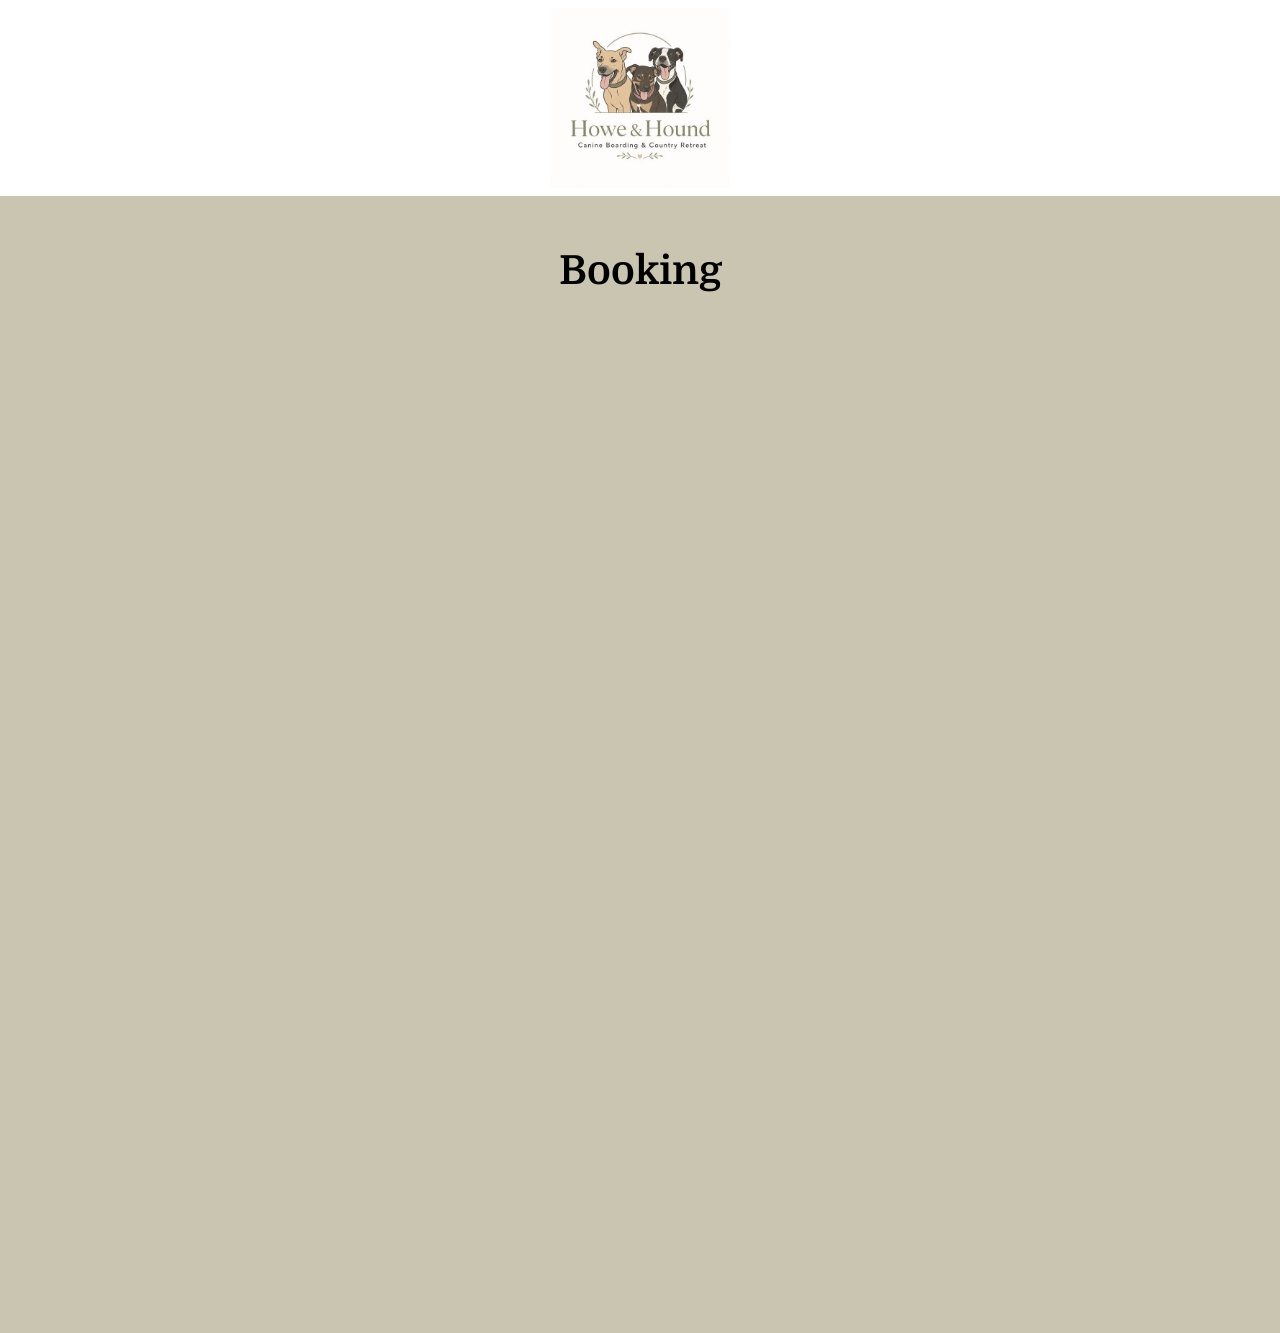
==== commit e6f41596: "Embed Jotform booking form via iframe Co-authored-by: Copilot <223556219+Copilot@users.noreply.githu" ====
--- a/Booking.html
+++ b/Booking.html
@@ -97,7 +97,9 @@
 </div>
 
 <div class="C75acf8e0778f464aac325e0d4a281c0b">
-<script>window.enableEventObserver=true</script> <script>window.enableDateFieldSelectInputs=false</script> <script>window.CDN="https://cdn.jotfor.ms/"</script> <script>window.umdRootPath="https://cdn.jotfor.ms/s/umd/3552569cc6a/"</script> <script>window.staticRootPath="https://cdn.jotfor.ms/s/static/3552569cc6a/"</script> <script>window['__jfrouter'] = [{"ACTIVE_APP":"for-form-render","REVISION_HASH":"3552569cc6a"}];</script> <script src="https://cdn.jotfor.ms/s/static/3552569cc6a/js/vendor/jquery-3.7.1.min.js" type="text/javascript"></script> <script src="https://cdn.jotfor.ms/s/static/3552569cc6a/js/vendor/jSignature/jSignature.js" type="text/javascript"></script> <script src="https://cdn.jotfor.ms/s/static/3552569cc6a/js/vendor/jSignature/jSignature.CompressorBase30.js" type="text/javascript"></script> <script src="https://cdn.jotfor.ms/s/static/3552569cc6a/js/vendor/jSignature/jSignature.CompressorSVG.js" type="text/javascript"></script> <script src="https://cdn.jotfor.ms/s/static/3552569cc6a/js/vendor/jSignature/jSignature.UndoButton.js" type="text/javascript"></script> <script src="https://cdn.jotfor.ms/s/static/3552569cc6a/js/vendor/jotform.signaturepad.new.js" type="text/javascript"></script> <script src="https://cdn.jotfor.ms/s/static/3552569cc6a/secure-message-bus.js" type="text/javascript"></script> <script src="https://cdn.jotfor.ms/s/static/3552569cc6a/static/prototype.forms.js" type="text/javascript"></script> <script src="https://cdn.jotfor.ms/s/static/3552569cc6a/static/jotform.forms.js" type="text/javascript"></script> <script src="https://cdn.jotfor.ms/s/static/3552569cc6a/js/vendor/maskedinput_5.0.9.min.js" type="text/javascript"></script> <script src="https://cdn.jotfor.ms/s/static/3552569cc6a/js/punycode-1.4.1.min.js" type="text/javascript" defer></script> <script src="https://cdn.jotfor.ms/s/static/3552569cc6a/js/vendor/imageinfo.js" type="text/javascript"></script> <script src="https://cdn.jotfor.ms/s/static/3552569cc6a/file-uploader/fileuploader.js" type="text/javascript"></script> <script src="https://cdn.jotfor.ms/s/umd/3552569cc6a/for-signature.js" type="text/javascript"></script> <script src="https://cdn.jotfor.ms/s/umd/3552569cc6a/for-aria-notify-polyfill.js" type="text/javascript"></script> <script src="https://cdn.jotfor.ms/s/umd/3552569cc6a/for-sign-form-integration.js" type="text/javascript" defer></script> <script src="https://cdn.jotfor.ms/s/umd/3552569cc6a/for-form-branding-footer.js" type="text/javascript" defer></script> <script src="https://cdn.jotfor.ms/s/static/3552569cc6a/js/vendor/smoothscroll.min.js" type="text/javascript"></script> <script src="https://cdn.jotfor.ms/s/static/3552569cc6a/js/errorNavigation.js" type="text/javascript"></script> <script type="text/javascript"> JotForm.newDefaultTheme = true; JotForm.extendsNewTheme = false; // {GPT_APP_SCRIPT} JotForm.CDN_VENDOR_PATH = "https://cdn.jotfor.ms/s/vendor/static"; JotForm.singleProduct = false; JotForm.newPaymentUIForNewCreatedForms = false; JotForm.texts = {"confirmEmail":"E-mail does not match","pleaseWait":"Please wait...","validateEmail":"You need to validate this e-mail","confirmClearForm":"Are you sure you want to clear the form","lessThan":"Your score should be less than or equal to","incompleteFields":"There are incomplete required fields. Please complete them.","required":"This field is required.","requireOne":"At least one field required.","requireEveryRow":"Every row is required.","requireEveryCell":"Every cell is required.","email":"Enter a valid e-mail address","alphabetic":"This field can only contain letters","numeric":"This field can only contain numeric values","alphanumeric":"This field can only contain letters and numbers.","customRegex":"This field does not match the required format.","cyrillic":"This field can only contain cyrillic characters","url":"This field can only contain a valid URL","currency":"This field can only contain currency values.","fillMask":"Field value must fill mask.","uploadExtensions":"You can only upload following files:","noUploadExtensions":"File has no extension file type (e.g. .txt, .png, .jpeg)","uploadFilesize":"File size cannot be bigger than:","uploadFilesizemin":"File size cannot be smaller than:","gradingScoreError":"Score total should only be less than or equal to","inputCarretErrorA":"Input should not be less than the minimum value:","inputCarretErrorB":"Input should not be greater than the maximum value:","maxDigitsError":"The maximum digits allowed is","minCharactersError":"The number of characters should not be less than the minimum value:","maxCharactersError":"The number of characters should not be more than the maximum value:","freeEmailError":"Free email accounts are not allowed","minSelectionsError":"The minimum required number of selections is","maxSelectionsError":"The maximum number of selections allowed is","pastDatesDisallowed":"Date must not be in the past.","dateLimited":"This date is unavailable.","dateInvalid":"This date is not valid. The date format is {format}","dateInvalidSeparate":"This date is not valid. Enter a valid {element}.","ageVerificationError":"You must be older than {minAge} years old to submit this form.","multipleFileUploads_typeError":"{file} has invalid extension. Only {extensions} are allowed.","multipleFileUploads_sizeError":"{file} is too large, maximum file size is {sizeLimit}.","multipleFileUploads_minSizeError":"{file} is too small, minimum file size is {minSizeLimit}.","multipleFileUploads_emptyError":"{file} is empty, please select files again without it.","multipleFileUploads_uploadFailed":"File upload failed, please remove it and upload the file again.","multipleFileUploads_onLeave":"The files are being uploaded, if you leave now the upload will be cancelled.","multipleFileUploads_fileLimitError":"Only {fileLimit} file uploads allowed.","multipleFileUploads_invalidCharError":"{file} cannot be uploaded because its name contains a \"#\" character. Please rename the file and try again.","dragAndDropFilesHere_infoMessage":"Drag and drop files here","chooseAFile_infoMessage":"Choose a file","maxFileSize_infoMessage":"Max. file size","generalError":"There are errors on the form. Please fix them before continuing.","generalPageError":"There are errors on this page. Please fix them before continuing.","wordLimitError":"Too many words. The limit is","wordMinLimitError":"Too few words. The minimum is","characterLimitError":"Too many Characters. The limit is","characterMinLimitError":"Too few characters. The minimum is","ccInvalidNumber":"Credit Card Number is invalid.","ccInvalidCVC":"CVC number is invalid.","ccInvalidExpireDate":"Expire date is invalid.","ccInvalidExpireMonth":"Expiration month is invalid.","ccInvalidExpireYear":"Expiration year is invalid.","ccMissingDetails":"Please fill up the credit card details.","ccMissingProduct":"Please select at least one product.","ccMissingDonation":"Please enter numeric values for donation amount.","disallowDecimals":"Please enter a whole number.","restrictedDomain":"This domain is not allowed","ccDonationMinLimitError":"Minimum amount is {minAmount} {currency}","requiredLegend":"All fields marked with * are required and must be filled.","geoPermissionTitle":"Permission Denied","geoPermissionDesc":"Check your browser's privacy settings.","geoNotAvailableTitle":"Position Unavailable","geoNotAvailableDesc":"Location provider not available. Please enter the address manually.","geoTimeoutTitle":"Timeout","geoTimeoutDesc":"Please check your internet connection and try again.","selectedTime":"Selected Time","formerSelectedTime":"Former Time","cancelAppointment":"Cancel Appointment","cancelSelection":"Cancel Selection","confirmSelection":"Confirm Selection","noSlotsAvailable":"No slots available","slotUnavailable":"{time} on {date} has been selected is unavailable. Please select another slot.","multipleError":"There are {count} errors on this page. Please correct them before moving on.","oneError":"There is {count} error on this page. Please correct it before moving on.","doneMessage":"Well done! All errors are fixed.","invalidTime":"Enter a valid time","doneButton":"Done","reviewSubmitText":"Review and Submit","nextButtonText":"Next","prevButtonText":"Previous","seeErrorsButton":"See Errors","notEnoughStock":"Not enough stock for the current selection","notEnoughStock_remainedItems":"Not enough stock for the current selection ({count} items left)","soldOut":"Sold Out","justSoldOut":"Just Sold Out","selectionSoldOut":"Selection Sold Out","subProductItemsLeft":"({count} items left)","startButtonText":"START","submitButtonText":"Submit","submissionLimit":"Sorry! Only one entry is allowed. \u003Cbr\u003E Multiple submissions are disabled for this form.","reviewBackText":"Back to Form","seeAllText":"See All","progressMiddleText":"of","fieldError":"field has an error.","error":"Error"}; JotForm.newPaymentUI = true; JotForm.useJotformSign = "Yes"; JotForm.originalLanguage = "en"; JotForm.isFormViewTrackingAllowed = true; JotForm.replaceTagTest = true; JotForm.activeRedirect = "thanktext"; JotForm.uploadServerURL = "https://upload.jotform.com/upload"; JotForm.setConditions([{"action":[{"id":"action_262826692255062","visibility":"Show","isError":false,"field":"25"}],"id":"262826692152058","index":"0","link":"All","priority":"0","terms":[{"id":"term_262825937225060","field":"24","operator":"equals","value":"Yes","isError":false}],"type":"field"},{"action":[{"id":"action_262826704440052","visibility":"Show","isError":false,"field":"27"}],"id":"262826704446058","index":"0","link":"All","priority":"0","terms":[{"id":"term_262826704510050","field":"26","operator":"equals","value":"Yes","isError":false}],"type":"field"}]); JotForm.clearFieldOnHide="disable"; JotForm.submitError="jumpToFirstError"; window.addEventListener('DOMContentLoaded',function(){window.brandingFooter.init({"formID":262902933566161,"campaign":"powered_by_jotform_le","isCardForm":false,"isLegacyForm":true,"formLanguage":"en"})}); JotForm.isFullSource = true; JotForm.init(function(){ /*INIT-START*/ JotForm.setPhoneMaskingValidator( 'input_4_full', '\u0028\u0023\u0023\u0023\u0029 \u0023\u0023\u0023\u002d\u0023\u0023\u0023\u0023' ); if (window.JotForm && JotForm.accessible) $('input_38').setAttribute('tabindex',0); JotForm.setPhoneMaskingValidator( 'input_39_full', '\u0028\u0023\u0023\u0023\u0029 \u0023\u0023\u0023\u002d\u0023\u0023\u0023\u0023' ); if (window.JotForm && JotForm.accessible) $('input_8').setAttribute('tabindex',0); if (window.JotForm && JotForm.accessible) $('input_9').setAttribute('tabindex',0); if (window.JotForm && JotForm.accessible) $('input_16').setAttribute('tabindex',0); if (window.JotForm && JotForm.accessible) $('input_17').setAttribute('tabindex',0); JotForm.setPhoneMaskingValidator( 'input_18_full', '\u0028\u0023\u0023\u0023\u0029 \u0023\u0023\u0023\u002d\u0023\u0023\u0023\u0023' ); if (window.JotForm && JotForm.accessible) $('input_25').setAttribute('tabindex',0); if (window.JotForm && JotForm.accessible) $('input_27').setAttribute('tabindex',0); if (window.JotForm && JotForm.accessible) $('input_29').setAttribute('tabindex',0); if (window.JotForm && JotForm.accessible) $('input_34').setAttribute('tabindex',0); JotForm.alterTexts({"ageVerificationError":"You must be older than {minAge} years old to submit this form.","alphabetic":"This field can only contain letters","alphanumeric":"This field can only contain letters and numbers.","cancelAppointment":"Cancel Appointment","cancelSelection":"Cancel Selection","ccDonationMinLimitError":"Minimum amount is {minAmount} {currency}","ccInvalidCVC":"CVC number is invalid.","ccInvalidExpireDate":"Expire date is invalid.","ccInvalidExpireMonth":"Expiration month is invalid.","ccInvalidExpireYear":"Expiration year is invalid.","ccInvalidNumber":"Credit Card Number is invalid.","ccMissingDetails":"Please fill up the credit card details.","ccMissingDonation":"Please enter numeric values for donation amount.","ccMissingProduct":"Please select at least one product.","characterLimitError":"Too many Characters. The limit is","characterMinLimitError":"Too few characters. The minimum is","chooseAFile_infoMessage":"Choose a file","confirmClearForm":"Are you sure you want to clear the form","confirmEmail":"E-mail does not match","confirmSelection":"Confirm Selection","currency":"This field can only contain currency values.","customRegex":"This field does not match the required format.","cyrillic":"This field can only contain cyrillic characters","dateInvalid":"This date is not valid. The date format is {format}","dateInvalidSeparate":"This date is not valid. Enter a valid {element}.","dateLimited":"This date is unavailable.","disallowDecimals":"Please enter a whole number.","doneButton":"Done","doneMessage":"Well done! All errors are fixed.","dragAndDropFilesHere_infoMessage":"Drag and drop files here","email":"Enter a valid e-mail address","error":"Error","fieldError":"field has an error.","fillMask":"Field value must fill mask.","formerSelectedTime":"Former Time","freeEmailError":"Free email accounts are not allowed","generalError":"There are errors on the form. Please fix them before continuing.","generalPageError":"There are errors on this page. Please fix them before continuing.","geoNotAvailableDesc":"Location provider not available. Please enter the address manually.","geoNotAvailableTitle":"Position Unavailable","geoPermissionDesc":"Check your browser's privacy settings.","geoPermissionTitle":"Permission Denied","geoTimeoutDesc":"Please check your internet connection and try again.","geoTimeoutTitle":"Timeout","gradingScoreError":"Score total should only be less than or equal to","incompleteFields":"There are incomplete required fields. Please complete them.","inputCarretErrorA":"Input should not be less than the minimum value:","inputCarretErrorB":"Input should not be greater than the maximum value:","invalidTime":"Enter a valid time","justSoldOut":"Just Sold Out","lessThan":"Your score should be less than or equal to","maxCharactersError":"The number of characters should not be more than the maximum value:","maxDigitsError":"The maximum digits allowed is","maxFileSize_infoMessage":"Max. file size","maxSelectionsError":"The maximum number of selections allowed is","minCharactersError":"The number of characters should not be less than the minimum value:","minSelectionsError":"The minimum required number of selections is","multipleError":"There are {count} errors on this page. Please correct them before moving on.","multipleFileUploads_emptyError":"{file} is empty, please select files again without it.","multipleFileUploads_fileLimitError":"Only {fileLimit} file uploads allowed.","multipleFileUploads_invalidCharError":"{file} cannot be uploaded because its name contains a \"#\" character. Please rename the file and try again.","multipleFileUploads_minSizeError":"{file} is too small, minimum file size is {minSizeLimit}.","multipleFileUploads_onLeave":"The files are being uploaded, if you leave now the upload will be cancelled.","multipleFileUploads_sizeError":"{file} is too large, maximum file size is {sizeLimit}.","multipleFileUploads_typeError":"{file} has invalid extension. Only {extensions} are allowed.","multipleFileUploads_uploadFailed":"File upload failed, please remove it and upload the file again.","nextButtonText":"Next","noSlotsAvailable":"No slots available","notEnoughStock":"Not enough stock for the current selection","notEnoughStock_remainedItems":"Not enough stock for the current selection ({count} items left)","noUploadExtensions":"File has no extension file type (e.g. .txt, .png, .jpeg)","numeric":"This field can only contain numeric values","oneError":"There is {count} error on this page. Please correct it before moving on.","pastDatesDisallowed":"Date must not be in the past.","pleaseWait":"Please wait...","prevButtonText":"Previous","progressMiddleText":"of","required":"This field is required.","requiredLegend":"All fields marked with * are required and must be filled.","requireEveryCell":"Every cell is required.","requireEveryRow":"Every row is required.","requireOne":"At least one field required.","restrictedDomain":"This domain is not allowed","reviewBackText":"Back to Form","reviewSubmitText":"Review and Submit","seeAllText":"See All","seeErrorsButton":"See Errors","selectedTime":"Selected Time","selectionSoldOut":"Selection Sold Out","slotUnavailable":"{time} on {date} has been selected is unavailable. Please select another slot.","soldOut":"Sold Out","startButtonText":"START","submissionLimit":"Sorry! Only one entry is allowed. \u003Cbr\u003E Multiple submissions are disabled for this form.","submitButtonText":"Submit","subProductItemsLeft":"({count} items left)","uploadExtensions":"You can only upload following files:","uploadFilesize":"File size cannot be bigger than:","uploadFilesizemin":"File size cannot be smaller than:","url":"This field can only contain a valid URL","validateEmail":"You need to validate this e-mail","wordLimitError":"Too many words. The limit is","wordMinLimitError":"Too few words. The minimum is"}); setTimeout(function() { JotForm.initMultipleUploads(); }, 2); /*INIT-END*/ }); setTimeout(function() { JotForm.paymentExtrasOnTheFly([{"name":"q1_header","qid":"1","text":"Howe & Hound Dog Day Care Enrollment Form","type":"control_head"},{"name":"q2_head0","qid":"2","text":"Owner Information","type":"control_head"},{"description":"","name":"q3_fullname1","qid":"3","text":"Owner's Full Name","type":"control_fullname"},{"description":"","name":"q4_phone2","qid":"4","text":"Phone Number","type":"control_phone"},{"description":"","name":"q5_email3","qid":"5","subLabel":"example@example.com","text":"Email Address","type":"control_email"},{"description":"","name":"q6_address4","qid":"6","text":"Address","type":"control_address"},{"name":"q7_head5","qid":"7","text":"Dog Information","type":"control_head"},{"description":"","name":"q8_textbox6","qid":"8","subLabel":"","text":"Dog's Name","type":"control_textbox"},{"description":"","name":"q9_textbox7","qid":"9","subLabel":"","text":"Breed","type":"control_textbox"},{"description":"","name":"q10_number8","qid":"10","subLabel":"","text":"Age","type":"control_number"},{"description":"","name":"q11_radio9","qid":"11","text":"Gender","type":"control_radio"},{"description":"","name":"q12_radio10","qid":"12","text":"Is your dog spayed or neutered?","type":"control_radio"},{"description":"","name":"q13_radio11","qid":"13","text":"Is your dog up to date on vaccinations? (We require Rabies, DHPP\u002FDAPP, and Bordetella)","type":"control_radio"},{"description":"","name":"q14_fileupload12","qid":"14","subLabel":"","text":"Upload Vaccination Card","type":"control_fileupload"},{"name":"q15_head13","qid":"15","text":"Veterinary Information","type":"control_head"},{"description":"","name":"q16_textbox14","qid":"16","subLabel":"","text":"Veterinary Clinic Name","type":"control_textbox"},{"description":"","name":"q17_textbox15","qid":"17","subLabel":"","text":"Veterinarian's Name","type":"control_textbox"},{"description":"","name":"q18_phone16","qid":"18","text":"Veterinary Phone Number","type":"control_phone"},{"description":"","name":"q19_address17","qid":"19","text":"Veterinary Address","type":"control_address"},{"name":"q22_head20","qid":"22","text":"Dog Behavior and Health","type":"control_head"},{"description":"","name":"q23_radio21","qid":"23","text":"Would you prefer solo or group day care for your dog?","type":"control_radio"},{"description":"","name":"q24_radio22","qid":"24","text":"Does your dog take any medications?","type":"control_radio"},{"description":"","mde":"No","name":"q25_textarea23","qid":"25","subLabel":"","text":"If yes, please list medications and instructions","type":"control_textarea","wysiwyg":"Disable"},{"description":"","name":"q26_radio24","qid":"26","text":"Does your dog have any allergies?","type":"control_radio"},{"description":"","mde":"No","name":"q27_textarea25","qid":"27","subLabel":"","text":"If yes, please list allergies","type":"control_textarea","wysiwyg":"Disable"},{"description":"","name":"q28_radio26","qid":"28","text":"How would you describe your dog's play level?","type":"control_radio"},{"description":"","mde":"No","name":"q29_textarea27","qid":"29","subLabel":"","text":"Additional notes about your dog","type":"control_textarea","wysiwyg":"Disable"},{"name":"q30_submit","qid":"30","text":"Submit Registration","type":"control_button"},{"name":"biteHistory","qid":"32","text":"Bite History","type":"control_head"},{"name":"doesYour","qid":"33","text":"Does your dog have a bite history?","type":"control_radio"},{"description":"","name":"whatHappened","qid":"34","subLabel":"","text":"What happened?","type":"control_textarea","wysiwyg":"Disable"},{"name":"activityConsent","qid":"35","text":"Activity Consent","type":"control_head"},{"name":"iConsent","qid":"36","text":"At Howe & Hound, we believe dogs should have the opportunity to explore, exercise, play, and just be dogs! Our day camp includes a variety of supervised indoor and outdoor activities, which may include hiking, walks, fetch, running, enrichment activities, and socializing with other dogs when appropriate.\r\nBy enrolling my dog at Howe & Hound, I give permission for my dog to participate in these activities. I understand that while Howe & Hound takes reasonable precautions to provide a safe and supervised environment, working with animals always comes with some level of risk. Dogs can be unpredictable, and accidents, injuries, illness, or unexpected interactions may occur despite proper care and supervision.\r\nI understand that Howe & Hound will use its judgment when choosing activities based on my dog's personality, behavior, physical abilities, and individual needs. I agree to disclose any medical conditions, behavioral concerns, or limitations that could affect my dog's safety or the safety of others.\r\nBy signing below, I acknowledge and accept the normal risks associated with these activities and agree that Howe & Hound will not be held responsible for incidents resulting solely from those inherent risks, to the extent permitted by Massachusetts law. This agreement does not waive liability for negligence or other conduct that cannot legally be excused.\r\nI understand that my dog's safety and well-being will always be a priority, and I trust Howe & Hound to make appropriate decisions regarding their daily activities.","type":"control_text"},{"name":"emergencyContact","qid":"38","subLabel":"","text":"Emergency Contact Name","type":"control_textbox"},{"name":"emergencyContact39","qid":"39","text":"Emergency Contact Phone Number","type":"control_phone"},{"name":"emergencyVeterinary","qid":"40","text":"Emergency Veterinary Care Authorization & Consent","type":"control_head"},{"name":"weUse","qid":"41","text":"Veterinary Emergency Group (VEG)Shrewsbury, Massachusetts\r\nIf your dog requires emergency veterinary attention, Howe & Hound will make every reasonable effort to contact you prior to arranging transportation to VEG in Shrewsbury. If circumstances require, we reserve the right to seek care at another available veterinary facility.","type":"control_text"},{"name":"input46","qid":"46","text":"Unable to Reach Owner: If I cannot be reached in a timely manner, I authorize Howe & Hound to arrange for veterinary evaluation and medically necessary emergency treatment without waiting for my verbal approval.\r\nFinancial Responsibility: I understand and agree that I am solely responsible for all veterinary expenses incurred on behalf of my dog, including examination fees, diagnostics, medications, treatment, hospitalization, and emergency transportation expenses, if applicable.\r\nVeterinary Decisions: I authorize the attending veterinarian to assess my dog's condition and recommend appropriate treatment. This authorization does not grant Howe & Hound permission to independently authorize non-emergency elective procedures.\r\n \r\nEmergency Transportation: I authorize Howe & Hound to transport my dog to VEG in Shrewsbury or another appropriate veterinary facility when necessary.\r\n \r\nCommunication: Howe & Hound will make reasonable efforts to notify me of my dog's condition, the veterinary facility involved, and any treatment being provided as soon as reasonably possible.\r\n \r\nNo Guarantee of Outcome: I understand that medical emergencies can occur despite reasonable precautions and that Howe & Hound cannot guarantee the outcome of veterinary treatment.","type":"control_text"},{"description":"","name":"signature","qid":"47","subLabel":"","text":"Signature","type":"control_signature"},{"name":"input50","qid":"50","text":"I authorize Howe & Hound to seek emergency veterinary care for my dog if deemed necessary due to illness, injury, or another medical emergency occurring while my dog is in their care.","type":"control_text"},{"name":"dropOff","qid":"51","text":"Drop Off and Pick Up Hours","type":"control_head"},{"name":"input52","qid":"52","text":"At Howe & Hound, we understand that schedules can vary, which is why we offer flexible drop-off and pick-up times whenever possible. Please contact us directly to discuss your scheduling needs and arrange accommodations in advance.\r\nPlease note: Any dog remaining in our care after 6:00 PM without prior arrangements will automatically be considered an overnight boarding guest, and the applicable boarding rate will be charged.\r\nWe’re happy to work with your schedule, we just ask that any special arrangements be communicated ahead of time!","type":"control_text"},{"description":"","name":"signature57","qid":"57","subLabel":"","text":"Signature","type":"control_signature"},{"name":"input60","qid":"60","text":"I agree to communicate with Howe & Hound about my scheduling.","type":"control_text"},{"description":"","name":"signature61","qid":"61","subLabel":"","text":"Signature","type":"control_signature"},{"name":"olliesLaw","qid":"62","text":"Ollie's Law","type":"control_head"},{"name":"input63","qid":"63","text":"Howe & Hound is committed to following Massachusetts' Ollie’s Law (Chapter 213 of the Acts of 2024), which establishes safety and oversight requirements for dog daycare and boarding facilities.\r\nIn accordance with Massachusetts requirements, all dogs must have a current license issued by their town or city of residence, and proof of licensing must be provided before attending day camp or boarding.\r\nWe prioritize safe handling, appropriate supervision, and responsible group play. Every dog is evaluated individually, and we reserve the right to separate dogs, modify activities, or decline services when necessary to protect the health and safety of everyone in our care.","type":"control_text"},{"description":"","name":"pleaseUpload","qid":"64","subLabel":"","text":"Please upload a copy of your town's dog license","type":"control_fileupload"}]);}, 20); </script> <link type="text/css" rel="stylesheet" href="https://cdn.jotfor.ms/s/static/3552569cc6a/css/styles/formAdvancedSignature.css" /> <link type="text/css" rel="stylesheet" href="https://cdn.jotfor.ms/stylebuilder/static/form-common.css?v=0b98326 "/> <style type="text/css">@media print{*{-webkit-print-color-adjust: exact !important;color-adjust: exact !important;}.form-section{display:inline!important}.form-pagebreak{display:none!important}.form-section-closed{height:auto!important}.page-section{position:initial!important}}</style> <style type="text/css"> .sr-only { position: absolute; width: 1px; height: 1px; padding: 0; margin: -1px; overflow: hidden; clip: rect(0, 0, 0, 0); white-space: nowrap; border: 0; } </style> <link id="custom-font" type="text/css" rel="stylesheet" href="//cdn.jotfor.ms/fonts/?family=Hammersmith+One" /> <link type="text/css" rel="stylesheet" href="https://cdn.jotfor.ms/themes/CSS/5e6b428acc8c4e222d1beb91.css?v=4.1.5686&themeRevisionID=65660e4b326633110492e01a"/> <link type="text/css" rel="stylesheet" href="https://cdn.jotfor.ms/s/static/3552569cc6a/css/styles/payment/payment_styles.css?4.1.5686" /> <link type="text/css" rel="stylesheet" href="https://cdn.jotfor.ms/s/static/3552569cc6a/css/styles/payment/payment_feature.css?4.1.5686" /> <style type="text/css" id="form-designer-style"> /* Injected CSS Code */ /*__GENERATED_FROM_LIBRARY__*/ /*PREFERENCES STYLE*/ .form-all { font-family: "Hammersmith One", sans-serif; } .form-all { max-width: 752px; width: 100%; } .form-label.form-label-auto { display: block; float: none; text-align: left; width: 100%; } .form-label.form-label-left, .form-label.form-label-right, .form-label.form-label-left.form-label-auto, .form-label.form-label-right.form-label-auto { width: 220px; } .form-all { font-size: 16px; } .jfDropdownV2 { --jfDropdownV2-background-image: none; } .jfDropdownV2 > .jfDropdownV2-header, .jfDropdownV2 > .jfDropdownV2-popup, .jfDropdownV2.jfDropdownV2--list, .jfDropdownV2.jfDropdownV2--list > .jfDropdownV2-optionList { background-color: var(--jfDropdownV2-bg, #FFFFFF); background-image: var(--jfDropdownV2-background-image, none); } .form-textbox, .form-textarea, .form-dropdown:where(:not([data-ui-version="v2"])), .form-radio-other-input, .form-checkbox-other-input, .form-captcha input, .form-spinner input { background-color: #FFFFFF; } .form-line { margin-top: 12px; margin-bottom: 12px; } .supernova .form-all, .form-all { background-color: #FFFFFF; } .supernova { background: #FEFDFB; } .supernova body { background-color: transparent; } .form-all { --clrText: #3F3C36; color: #3F3C36; } .form-label-top, .form-label-left, .form-label-right, .form-html, .form-checkbox-item label, .form-radio-item label, span.FITB .qb-checkbox-label, span.FITB .qb-radiobox-label, span.FITB .form-radio label, span.FITB .form-checkbox label, [data-blotid][data-type=checkbox] [data-labelid], [data-blotid][data-type=radiobox] [data-labelid], span.FITB-inptCont[data-type=checkbox] label, span.FITB-inptCont[data-type=radiobox] label { color: #3F3C36; } .form-sub-label { color: #595650; } .jfDropdownV2 .jfDropdownV2-placeholder, .jfDropdownV2 .jfDropdownV2-selectedText, .jfDropdownV2 .jfDropdownV2-search, .jfDropdownV2 .jfDropdownV2-empty, .jfDropdownV2 .jfDropdownV2-option, .jfDropdownV2.jfDropdownV2--single .jfDropdownV2-option.isSelected, .jfDropdownV2.jfDropdownV2--list.jfDropdownV2--single .jfDropdownV2-option.isSelected, .jfDropdownV2 .jfDropdownV2-option--empty .jfDropdownV2-optionText, .jfDropdownV2 .jfDropdownV2-searchClear { color: var(--jfDropdownV2-font, #3F3C36); } .jfDropdownV2 .jfDropdownV2-search::placeholder { color: var(--jfDropdownV2-font, #3F3C36); } .jfDropdownV2 .jfDropdownV2-searchIcon { border-color: var(--jfDropdownV2-font, #3F3C36); } .jfDropdownV2 .jfDropdownV2-searchIcon::after { background-color: var(--jfDropdownV2-font, #3F3C36); } .form-header-group { border-bottom-color: #DCCEB7; } .form-buttons-wrapper { border-top-color: #DCCEB7; } .form-header-group { background-color: #F4F1EA; } /*PREFERENCES STYLE*/ /* 17 - INPUT WIDTHS */ /* 20 - FORM PADDING */ @media screen and (min-width: 768px) { ul.form-section { padding: 0px 38px; } } .form-textbox:not(#productSearch-input), .form-textarea, li[data-type=control_fileupload] .qq-upload-button, .signature-wrapper { border-width: 1px; border-style: solid; border-color: #B7BAA8; color: #1F2D33; } .form-textbox:not(#productSearch-input):hover, .form-textarea:hover, li[data-type=control_fileupload] .qq-upload-button:hover, .signature-wrapper:hover { border-color: rgba(183,186,168,0.5); box-shadow: 0 0 0 2px rgba(183,186,168,0.25); } .form-textbox:not(#productSearch-input):focus, .form-textarea:focus, li[data-type=control_fileupload] .qq-upload-button:focus, .signature-wrapper:focus { border-color: rgba(183,186,168,1); box-shadow: 0 0 0 3px rgba(183,186,168,0.25); } .form-label { margin-bottom: 8px; margin-right: 0; } /* Text input height */ .form-textbox { height: 44px; } /* LABEL STYLE */ .form-label { font-weight: bold; } .form-checkbox-item label, .form-radio-item label { font-weight: 500; } .form-dropdown:where(:not([data-ui-version="v2"])):first-child { border-width: 1px; border-style: solid; border-color: #B7BAA8; color: #1F2D33; background-color: #FFFFFF; height: 44px; } .form-dropdown:where(:not([data-ui-version="v2"])):not(.time-dropdown) { border-radius: 10px; } li[data-type="control_dropdown"] > div.form-input:where(:not(:has(select[data-ui-version="v2"], .jfDropdownV2))):before, li[data-type="control_dropdown"] > div.form-input:where(:not(:has(select[data-ui-version="v2"], .jfDropdownV2))):after, li[data-type="control_dropdown"] > div.form-input-wide:where(:not(:has(select[data-ui-version="v2"], .jfDropdownV2))):before, li[data-type="control_dropdown"] > div.form-input-wide:where(:not(:has(select[data-ui-version="v2"], .jfDropdownV2))):after, li[data-type="control_dropdown"] .form-sub-label-container:where(:not(:has(select[data-ui-version="v2"], .jfDropdownV2))):before, li[data-type="control_dropdown"] .form-sub-label-container:where(:not(:has(select[data-ui-version="v2"], .jfDropdownV2))):after, li[data-type="control_dropdown"] > div > div.form-input-wide:where(:not(:has(select[data-ui-version="v2"], .jfDropdownV2))):before, li[data-type="control_dropdown"] > div > div.form-input-wide:where(:not(:has(select[data-ui-version="v2"], .jfDropdownV2))):after { content: none; display: none; border: 0; background-image: none; border-radius: 0; transform: none; } .form-dropdown:where(:not([data-ui-version="v2"])) { margin: 0; border-width: 1px; } /* 12 - ROUNDED INPUTS */ .form-textbox:not(#productSearch-input), .form-radio-other-input, .form-checkbox-other-input, .form-captcha input, .form-spinner input, .form-pagebreak-back, .form-pagebreak-next, .qq-upload-button, .signature-wrapper, .form-error-message { border-radius: 10px; } .form-section li:not(:first-child) .form-header-group { border-radius: 10px; } .form-textarea { border-radius: 10px; padding: 10px; } .form-dropdown:where(:not([data-ui-version="v2"])) { border-radius: 10px; appearance: none; margin: 0; } .supernova .form-all, .form-all { border-radius: 20px; } .form-section:first-child { border-radius: 20px 20px 0 0; } .form-section:last-child { border-radius: 0 0 20px 20px; } .form-section li:first-child .form-header-group { border-radius: 20px; } .form-section li:first-child .header-large { border-radius: 20px 20px 0 0; } .form-radio-item, .form-checkbox-item { padding-bottom: 0px; } .form-radio-item:last-child, .form-checkbox-item:last-child { padding-bottom: 0; } .form-checkbox-item .form-checkbox + label, .form-checkbox-item .form-checkbox + span { padding-left: 30px; } .form-radio-item .form-radio + label, .form-radio-item .form-radio + span { padding-left: 30px; } .form-single-column .form-checkbox-item, .form-single-column .form-radio-item { width: 100%; } .form-checkbox-item .editor-container div, .form-radio-item .editor-container div { position: relative; } .form-checkbox-item .editor-container div:before, .form-radio-item .editor-container div:before { display: inline-block; vertical-align: middle; left: 0; width: 20px; height: 20px; } .form-checkbox-item, .form-radio-item input { margin-top: 2px; } .form-line .form-checkbox:checked + label:before, .form-line .form-checkbox:checked + span:before { background-color: #888B6D; border-color: #888B6D; } .form-line .form-radio:checked + label:before, .form-line .form-radio:checked + span:before { border-color: #888B6D; } .form-line .form-radio:checked + label:after, .form-line .form-radio:checked + span:after { background-color: #888B6D; } .form-line .form-checkbox:hover + label:before, .form-line .form-checkbox:hover + span:before, .form-line .form-radio:hover + label:before, .form-line .form-radio:hover + span:before { border-color: rgba(136,139,109,0.5); box-shadow: 0 0 0 2px rgba(136,139,109,0.25); } .form-line .form-checkbox:focus + label:before, .form-line .form-checkbox:focus + span:before, .form-line .form-radio:focus + label:before, .form-line .form-radio:focus + span:before { border-color: rgba(136,139,109,1); box-shadow: 0 0 0 3px rgba(136,139,109,0.25); } .submit-button { font-size: 16px; font-weight: bold; font-family: inherit; height: 48px; border: none; border-width: 1px; border-style: solid; border-color: #888B6D; } @media screen and (max-width: 480px) { .form-buttons-wrapper { display: flex; flex-direction: column; } .form-pagebreak-back-container { width: 100%; } .form-pagebreak-back-container + span { display: none; } .form-pagebreak-back { width: 100%; } .jf-form-buttons { width: 100%; margin-bottom: 8px; margin-left: 0; } } li[data-type="control_button"] .form-submit-button { color: #FFFFFF; background-color: #888B6D; background-image: none; box-shadow: none; text-shadow: none; } li[data-type="control_button"] .form-submit-button:hover { background-color: rgb(109,111,87); } li[data-type="control_button"] button.jf-form-buttons.form-sacl-button, li[data-type="control_button"] button.jf-form-buttons.form-submit-print { color: #888B6D; border-color: #888B6D; background-image: none; background-color: #fff; } li[data-type="control_button"] button.jf-form-buttons.form-sacl-button:hover, li[data-type="control_button"] button.jf-form-buttons.form-submit-print:hover { background-color: rgb(109,111,87); color: #fff; } li[data-type="control_button"] button.jf-form-buttons.form-pagebreak-back { background-image: none; background-color: rgb(109,111,87); box-shadow: none; text-shadow: none; } li[data-type="control_button"] button.jf-form-buttons.form-pagebreak-back:hover { background-color: rgb(95,97,76); color: #fff; } .form-buttons-wrapper, .form-submit-clear-wrapper { justify-content: center; } .form-submit-button, .form-submit-reset, .form-submit-print { border-radius: 12px; } .form-pagebreak-back, .form-pagebreak-next { border-radius: 12px; } .form-all .form-pagebreak-back-container, .form-all .form-pagebreak-next-container { width: 120px; } .form-all .form-pagebreak-back, .form-all .form-pagebreak-next { width: 100%; height: 42px; font-family: "Hammersmith One", sans-serif; font-size: 15px; font-weight: bold; border: none; border-width: 1px; border-style: solid; border-color: #B7BAA8; } .form-all .form-pagebreak-back, .form-all .form-pagebreak-next { min-width: 128px; } li[data-type="control_pagebreak"] .form-pagebreak-next { background-color: #EEE8DC; background-image: none; box-shadow: none; text-shadow: none; } li[data-type="control_pagebreak"] .form-pagebreak-next:hover { background-color: rgb(190,186,176); } li[data-type="control_pagebreak"] .form-pagebreak-next { color: #4D4A43; } li[data-type="control_pagebreak"] button.jf-form-buttons.form-sacl-button { color: #EEE8DC; border-color: #EEE8DC; background-image: none; background-color: #fff; } li[data-type="control_pagebreak"] button.jf-form-buttons.form-sacl-button:hover { background-color: rgb(190,186,176); color: #fff; } li[data-type="control_button"] button.jf-form-buttons.form-pagebreak-back, li[data-type="control_pagebreak"] button.jf-form-buttons.form-pagebreak-back { background-image: none; background-color: rgb(190,186,176); box-shadow: none; text-shadow: none; } li[data-type="control_button"] button.jf-form-buttons.form-pagebreak-back:hover, li[data-type="control_pagebreak"] button.jf-form-buttons.form-pagebreak-back:hover { background-color: rgb(167,162,154); color: #fff; } li[data-type="control_button"] button.jf-form-buttons.form-sacl-button, li[data-type="control_pagebreak"] button.jf-form-buttons.form-sacl-button, li[data-type="control_button"] button.jf-form-buttons.form-pagebreak-back, li[data-type="control_pagebreak"] button.jf-form-buttons.form-pagebreak-back { color: #4D4A43; } .form-buttons-wrapper, .form-pagebreak { border-top: none; } .form-header-group { text-align: center; } .form-header-group:where(:not(.has-heading-color)) .form-header, .form-header-group:where(:not(.has-heading-color)) .form-subHeader { color: #4D4A43; } .form-header-group:not(.has-bg-cover) { background-color: #F4F1EA; } .form-header-group:where(:not(.heading-short-border)) { border-bottom: none; } .form-line.form-line-error { -webkit-transition-property: none; -moz-transition-property: none; -ms-transition-property: none; -o-transition-property: none; transition-property: none; -webkit-transition-duration: 0.3s; -moz-transition-duration: 0.3s; -ms-transition-duration: 0.3s; -o-transition-duration: 0.3s; transition-duration: 0.3s; -webkit-transition-timing-function: ease; -moz-transition-timing-function: ease; -ms-transition-timing-function: ease; -o-transition-timing-function: ease; transition-timing-function: ease; background-color: #F8D7DA; } .form-line.form-line-error .form-error-message { background-color: #C95A67; clear: both; float: none; } .form-line.form-line-error .form-error-message .form-error-arrow { border-bottom-color: #C95A67; } .form-line.form-line-error input:not(#coupon-input), .form-line.form-line-error textarea, .form-line.form-line-error .form-validation-error, .form-line.form-line-error .jfDropdownV2 > .jfDropdownV2-header, .form-line.form-line-error .jfDropdownV2.jfDropdownV2--list { border: 1px solid #C95A67; box-shadow: 0 0 3px #C95A67; } .form-line-error { background-color: #F8D7DA; } .form-line.form-line-active { background-color: #F3EEE4; } .form-buttons-wrapper { border-top: none; } li[data-type=control_fileupload] .qq-upload-button { border-color: #B7BAA8; } li[data-type=control_fileupload] .qq-upload-button::before { background-color: #B7BAA8; } li[data-type=control_fileupload] .qq-upload-button { color: #1F2D33; } li[data-type=control_fileupload] .jfUpload-heading { color: #1F2D33; opacity: 0.8; } li[data-type=control_fileupload] .qq-upload-button { background-color: #FFFFFF; } .jfDropdownV2 > .jfDropdownV2-header, .jfDropdownV2.isOpen > .jfDropdownV2-header { background-image: var(--jfDropdownV2-background-image, none); } .jfDropdownV2 > .jfDropdownV2-header::before { content: none; display: none; } .jfDropdownV2 > .jfDropdownV2-header::after { content: ""; position: absolute; display: block; background-image: none; border-radius: 0; box-sizing: content-box; right: 11.5px; top: 50%; width: 5px; height: 5px; pointer-events: none; color: #57647e; border-style: solid; border-color: currentColor; border-width: 0 2px 2px 0; transform: translateY(-70%) rotate(45deg); } .jfDropdownV2.isOpen > .jfDropdownV2-header::after { transform: translateY(-30%) rotate(225deg); } [dir="rtl"] .jfDropdownV2 > .jfDropdownV2-header::after { right: auto; left: 11.5px; } .jfDropdownV2 { --jfDropdownV2-border: #B7BAA8; } .jfDropdownV2 > .jfDropdownV2-header, .jfDropdownV2 > .jfDropdownV2-popup, .jfDropdownV2.jfDropdownV2--list { border-width: 1px; border-style: solid; border-color: #B7BAA8; } .jfDropdownV2 { --jfDropdownV2-bg: #FFFFFF; } .jfDropdownV2 > .jfDropdownV2-header, .jfDropdownV2 > .jfDropdownV2-popup, .jfDropdownV2.jfDropdownV2--list, .jfDropdownV2.jfDropdownV2--list > .jfDropdownV2-optionList { background-color: #FFFFFF; } .jfDropdownV2 .jfDropdownV2-chip { background-color: color-mix(in srgb, #FFFFFF 85%, #1F2D33); } .jfDropdownV2:not(.jfDropdownV2--passive) .jfDropdownV2-option:hover, .jfDropdownV2:not(.jfDropdownV2--passive) .jfDropdownV2-option.isActive, .jfDropdownV2.jfDropdownV2--single .jfDropdownV2-option.isSelected, .jfDropdownV2.jfDropdownV2--list.jfDropdownV2--single .jfDropdownV2-option.isSelected { background-color: color-mix(in srgb, #FFFFFF 85%, #1F2D33); } .jfDropdownV2 { --jfDropdownV2-font: #1F2D33; } .jfDropdownV2 .jfDropdownV2-placeholder, .jfDropdownV2 .jfDropdownV2-selectedText, .jfDropdownV2 .jfDropdownV2-search, .jfDropdownV2 .jfDropdownV2-empty, .jfDropdownV2 .jfDropdownV2-option, .jfDropdownV2.jfDropdownV2--single .jfDropdownV2-option.isSelected, .jfDropdownV2.jfDropdownV2--list.jfDropdownV2--single .jfDropdownV2-option.isSelected, .jfDropdownV2 .jfDropdownV2-option--empty .jfDropdownV2-optionText, .jfDropdownV2 .jfDropdownV2-chip, .jfDropdownV2 .jfDropdownV2-chipRemove, .jfDropdownV2 .jfDropdownV2-searchClear { color: #1F2D33; } .jfDropdownV2 .jfDropdownV2-search::placeholder { color: #1F2D33; } .jfDropdownV2 .jfDropdownV2-searchIcon { border-color: #1F2D33; } .jfDropdownV2 .jfDropdownV2-searchIcon::after { background-color: #1F2D33; } .jfDropdownV2 > .jfDropdownV2-header, .jfDropdownV2.jfDropdownV2--list { height: 44px; } .jfDropdownV2 > .jfDropdownV2-header, .jfDropdownV2 > .jfDropdownV2-popup, .jfDropdownV2.jfDropdownV2--list { border-radius: 10px; } .jfDropdownV2 > .jfDropdownV2-header:hover, .jfDropdownV2.jfDropdownV2--list:hover { border-color: rgba(183,186,168,0.5); box-shadow: 0 0 0 2px rgba(183,186,168,0.25); } .jfDropdownV2 > .jfDropdownV2-header:focus-within, .jfDropdownV2.jfDropdownV2--list:focus-within, .jfDropdownV2.isOpen > .jfDropdownV2-header { border-color: #B7BAA8; box-shadow: 0 0 0 3px rgba(183,186,168,0.25); } .form-line.form-line-error .jfDropdownV2 > .jfDropdownV2-header, .form-line.form-line-error .jfDropdownV2.isOpen > .jfDropdownV2-header, .form-line.form-line-error .jfDropdownV2.jfDropdownV2--list { border-color: #C95A67; box-shadow: 0 0 0 1px #C95A67; } .supernova { background-color: #FEFDFB; } /*FORM LAYOUT PRESETS*/ .supernova.transparent-form .form-all { background-color: rgba(255,255,255,0.25); background-image: none; box-shadow: none; } .supernova.transparent-form .form-header-group { border-bottom: none; } .supernova.transparent-form .form-buttons-wrapper, .supernova.transparent-form .form-submit-clear-wrapper, .supernova.transparent-form .form-pagebreak { border-top: none; } .supernova.overlay-form .form-all { background-color: rgba(255,255,255,0); background-image: none; box-shadow: none; } .supernova.overlay-form .form-header-group { border-bottom: none; } .supernova.overlay-form .form-buttons-wrapper, .supernova.overlay-form .form-submit-clear-wrapper, .supernova.overlay-form .form-pagebreak { border-top: none; } .supernova.stacked-form .form-all { background: transparent; box-shadow: none; border-radius: 8px; } .supernova.stacked-form .form-line, .supernova.stacked-form li:has(.form-pagebreak) { background-color: #FFFFFF; padding: 20px 32px; margin: 20px 0 !important; border-radius: 8px; } .supernova.stacked-form li[data-type=control_head] { background-color: #FFFFFF; padding: 0; margin: 20px 0 !important; border-radius: 8px; } .supernova.stacked-form [data-type="control_text"] { padding: 20px 32px 0; } .supernova.stacked-form li:first-child .form-header-group { border-radius: 8px; } .supernova.stacked-form .form-header-group { border-bottom: none; margin: 0 !important; padding: 24px 32px; } .supernova.stacked-form div.form-header-group.header-large, .supernova.stacked-form div.form-header-group.hasImage { padding: 48px 32px; } .supernova.stacked-form .form-buttons-wrapper, .supernova.stacked-form .form-submit-clear-wrapper, .supernova.stacked-form .form-pagebreak { border-top: none; margin: 0; padding: 0; } .supernova.stacked-form .form-textbox, .supernova.stacked-form .form-textarea, .supernova.stacked-form .form-dropdown:where(:not([data-ui-version="v2"])), .supernova.stacked-form .jfDropdownV2-header, .supernova.stacked-form .jfDropdownV2-popup, .supernova.stacked-form .jfDropdownV2--list { border-radius: 8px; } .supernova.rounded-form .form-all { border-radius: 40px; } .rounded-form .page-section li:first-child .form-header-group { border-radius: 40px 40px 0 0; } .supernova.rounded-form .form-textbox:not(#productSearch-input), .supernova.rounded-form .form-radio-other-input, .supernova.rounded-form .form-checkbox-other-input, .supernova.rounded-form .form-textarea, .supernova.rounded-form .form-captcha input, .supernova.rounded-form .form-spinner input, .supernova.rounded-form .form-pagebreak-back, .supernova.rounded-form .form-pagebreak-next, .supernova.rounded-form .qq-upload-button, .supernova.rounded-form .jfDropdownV2-header, .supernova.rounded-form .jfDropdownV2-popup, .supernova.rounded-form .jfDropdownV2--list, .supernova.rounded-form .signature-wrapper, .supernova.rounded-form .form-error-message, .supernova.rounded-form .form-submit-button { border-radius: 30px; } @media (min-width: 768px) { .supernova.floating-right-form .form-all { margin-left: auto !important; margin-right: 100px !important; margin-top: 0 !important; } .supernova.floating-right-form .form-page-cover-image-wrapper { margin: 0 100px 0 auto !important; } } @media (min-width: 768px) { .supernova.floating-left-form .form-all { margin-left: 100px !important; margin-right: auto !important; margin-top: 0 !important; } .supernova.floating-left-form .form-page-cover-image-wrapper { margin: 0 auto 0 100px !important; } } @media (min-width: 768px) { html.split-left-form { height: 100%; } .supernova.split-left-form .form-all { max-width: 1100px; width: 100%; background-size: cover; background-position: left center; background-repeat: no-repeat; background-color: transparent; position: absolute; top: calc(50% + 310px); left: 50%; transform: translate(-50%, calc(-50% - (310px / 2))); margin-top: 0 !important; border-radius: 12px; } .supernova.split-left-form .form-page-cover-image-wrapper { max-width: 1100px !important; max-height: 250px; overflow: hidden; } .supernova.split-left-form .form-section { width: 55%; margin-left: auto !important; height: 600px; overflow-y: auto !important; background-color: #FFFFFF; border-radius: 0 12px 12px 0; } } @media (min-width: 768px) { html:has(.split-right-form) { height: 100%; } .supernova.split-right-form .form-all { max-width: 1100px; width: 100%; background-size: cover; background-position: right center; background-repeat: no-repeat; background-color: transparent; position: absolute; top: calc(50% + 310px); left: 50%; transform: translate(-50%, calc(-50% - (310px / 2))); margin-top: 0 !important; border-radius: 12px; } .supernova.split-right-form .form-page-cover-image-wrapper { max-width: 1100px !important; max-height: 250px; overflow: hidden; } .supernova.split-right-form .form-section { width: 55%; margin-right: auto !important; height: 600px; overflow-y: auto !important; background-color: #FFFFFF; border-radius: 12px 0 0 12px; } } @media (min-width: 768px) { .stageScroller.supernova.floating-left-form .form-all, .stageScroller.supernova.floating-right-form .form-all, .supernova.jf-editor-preview.floating-left-form .form-all, .supernova.jf-editor-preview.floating-right-form .form-all { margin-top: 0 !important; } } @media (min-width: 768px) { .stageScroller.supernova.split-left-form:has(#formCoverLogo) .form-all, .stageScroller.supernova.split-right-form:has(#formCoverLogo) .form-all, .supernova.jf-editor-preview.split-left-form:has(#formCoverLogo) .form-all, .supernova.jf-editor-preview.split-right-form:has(#formCoverLogo) .form-all { position: unset !important; top: unset !important; left: unset !important; transform: unset !important; } .stageScroller.supernova.split-left-form .form-section, .stageScroller.supernova.split-right-form .form-section, .jf-editor-preview.supernova.split-left-form .form-section, .jf-editor-preview.supernova.split-right-form .form-section { height: 560px; } } .JotFormBuilder #stage.stacked-form .form-input-wide[data-type=control_head] { margin: 20px 0 !important; } @media (min-width: 768px) { .supernova.two-columns-form .form-section.page-section > li.form-line:not([data-type="control_head"]):not([data-type="control_pagebreak"]):not([data-type="control_divider"]):not([data-type="control_button"]):not([data-type="control_appointment"]):not([data-type="control_address"]):not([data-type="control_matrix"]) { float: left; clear: none; width: calc(100% / 2 - 8px); box-sizing: border-box; margin-left: 4px; margin-right: 4px; } .supernova.two-columns-form .form-section.page-section > li[data-type="control_head"], .supernova.two-columns-form .form-section.page-section > li[data-type="control_pagebreak"], .supernova.two-columns-form .form-section.page-section > li[data-type="control_divider"], .supernova.two-columns-form .form-section.page-section > li[data-type="control_button"], .supernova.two-columns-form .form-section.page-section > li[data-type="control_appointment"], .supernova.two-columns-form .form-section.page-section > li[data-type="control_address"], .supernova.two-columns-form .form-section.page-section > li[data-type="control_matrix"], .supernova.two-columns-form [data-type="control_pagebreak"], .supernova.two-columns-form .form-buttons-wrapper { float: none !important; clear: both !important; width: 100% !important; margin-left: 0 !important; margin-right: 0 !important; } .supernova.two-columns-form li.form-line:not(.form-line-column) .form-input-wide[data-layout=half] { width: 100%; } .supernova.two-columns-form .page-section > li:first-child:not(.form-line-column):not([data-type=control_head]):not([data-type=control_payment]):not([data-type=control_text]):not([data-type=control_button]):not([data-type=control_collapse]), .supernova.two-columns-form .page-section > li:nth-child(2):not(.form-line-column):not([data-type=control_head]):not([data-type=control_payment]):not([data-type=control_text]):not([data-type=control_button]):not([data-type=control_collapse]) { margin-top: 12px; } } @media (min-width: 768px) { .supernova.three-columns-form .form-section.page-section > li.form-line:not([data-type="control_head"]):not([data-type="control_pagebreak"]):not([data-type="control_divider"]):not([data-type="control_button"]):not([data-type="control_appointment"]):not([data-type="control_address"]):not([data-type="control_matrix"]) { float: left; clear: none; width: calc(100% / 3 - 8px); box-sizing: border-box; margin-left: 4px; margin-right: 4px; } .supernova.three-columns-form .form-section.page-section > li[data-type="control_head"], .supernova.three-columns-form .form-section.page-section > li[data-type="control_pagebreak"], .supernova.three-columns-form .form-section.page-section > li[data-type="control_divider"], .supernova.three-columns-form .form-section.page-section > li[data-type="control_button"], .supernova.three-columns-form .form-section.page-section > li[data-type="control_appointment"], .supernova.three-columns-form .form-section.page-section > li[data-type="control_address"], .supernova.three-columns-form .form-section.page-section > li[data-type="control_matrix"], .supernova.three-columns-form [data-type="control_pagebreak"], .supernova.three-columns-form .form-buttons-wrapper { float: none !important; clear: both !important; width: 100% !important; margin-left: 0 !important; margin-right: 0 !important; } .supernova.three-columns-form li.form-line:not(.form-line-column) .form-input-wide[data-layout=half] { width: 100%; } .supernova.three-columns-form .page-section > li:first-child:not(.form-line-column):not([data-type=control_head]):not([data-type=control_payment]):not([data-type=control_text]):not([data-type=control_button]):not([data-type=control_collapse]), .supernova.three-columns-form .page-section > li:nth-child(2):not(.form-line-column):not([data-type=control_head]):not([data-type=control_payment]):not([data-type=control_text]):not([data-type=control_button]):not([data-type=control_collapse]) { margin-top: 12px; } } /*FORM LAYOUT PRESETS*/ /*__INSPECT_SEPERATOR__*/#cid_32 .form-header-group, #cid_32 .header-text, #cid_32 .form-header { text-align: center; } /* Injected CSS Code */ </style> <form class="jotform-form" onsubmit="return typeof testSubmitFunction !== 'undefined' && testSubmitFunction();" action="https://submit.jotform.com/submit/262902933566161" method="post" enctype="multipart/form-data" name="form_262902933566161" id="262902933566161" accept-charset="utf-8" autocomplete="on"><input type="hidden" name="formID" value="262902933566161" /><input type="hidden" id="JWTContainer" value="" /><input type="hidden" id="cardinalOrderNumber" value="" /><input type="hidden" id="jsExecutionTracker" name="jsExecutionTracker" value="build-date-1792363756508" /><input type="hidden" id="submitSource" name="submitSource" value="unknown" /><input type="hidden" id="submitDate" name="submitDate" value="undefined" /><input type="hidden" id="buildDate" name="buildDate" value="1792363756508" /><input type="hidden" name="uploadServerUrl" value="https://upload.jotform.com/upload" /><input type="hidden" name="eventObserver" value="1" /> <div id="formCoverLogo" style="margin-bottom:20px" class="form-cover-wrapper form-has-cover form-page-cover-image-align-center"> <div class="form-page-cover-image-wrapper" style="max-width:752px"><img src="https://www.jotform.com/uploads/howeandhoundretreat/form_files/262826095475063/IMG_4103-6aca9dc34af513.27210139.png" class="form-page-cover-image" width="280" height="280" alt="" style="aspect-ratio:1" /></div> </div> <div role="main" class="form-all"> <ul class="form-section page-section" role="presentation"> <li id="cid_1" class="form-input-wide" data-type="control_head"> <div class="form-header-group header-large heading-long-border new-header-group" style="--heading-border-color:#E3E5F5;border-bottom:1px solid #E3E5F5"> <div class="header-text httac htvam"> <h1 id="header_1" class="form-header" data-component="header">Howe &amp; Hound Dog Day Care Enrollment Form</h1> </div> </div> </li> <li id="cid_2" class="form-input-wide" data-type="control_head"> <div class="form-header-group header-small heading-long-border new-header-group" style="--heading-border-color:#E3E5F5;border-bottom:1px solid #E3E5F5"> <div class="header-text httac htvam"> <h3 id="header_2" class="form-header" data-component="header">Owner Information</h3> </div> </div> </li> <li class="form-line jf-required" data-type="control_fullname" id="id_3"><label class="form-label form-label-top form-label-auto" id="label_3" for="first_3"> Owner's Full Name<span class="form-required" aria-hidden="true">*</span> </label> <div id="cid_3" class="form-input-wide jf-required" data-layout="full"> <div aria-labelledby="label_3" role="group" data-wrapper-react="true"><span class="form-sub-label-container" style="vertical-align:top" data-input-type="first"><input type="text" id="first_3" name="q3_q3_fullname1[first]" class="form-textbox validate[required]" data-defaultvalue="" autoComplete="section-input_3 given-name" size="10" data-component="first" aria-labelledby="sublabel_3_first" required="" value="" /><label class="form-sub-label" for="first_3" id="sublabel_3_first" style="min-height:13px">First Name</label></span><span class="form-sub-label-container" style="vertical-align:top" data-input-type="last"><input type="text" id="last_3" name="q3_q3_fullname1[last]" class="form-textbox validate[required]" data-defaultvalue="" autoComplete="section-input_3 family-name" size="15" data-component="last" aria-labelledby="sublabel_3_last" required="" value="" /><label class="form-sub-label" for="last_3" id="sublabel_3_last" style="min-height:13px">Last Name</label></span></div> </div> </li> <li class="form-line jf-required" data-type="control_phone" id="id_4"><label class="form-label form-label-top form-label-auto" id="label_4" for="input_4_full"> Phone Number<span class="form-required" aria-hidden="true">*</span> </label> <div id="cid_4" class="form-input-wide jf-required" data-layout="half"> <span class="form-sub-label-container" style="vertical-align:top"><input type="tel" id="input_4_full" name="q4_q4_phone2[full]" data-type="mask-number" class="mask-phone-number form-textbox validate[required, Fill Mask]" data-defaultvalue="" autoComplete="section-input_4 tel-national" style="width:310px" data-masked="true" placeholder="(000) 000-0000" data-component="phone" aria-label="Phone Number" aria-labelledby="label_4 sublabel_4_masked input_4_full_label" required="" value="" /><label class="form-sub-label" for="input_4_full" id="sublabel_4_masked" style="min-height:13px">Please enter a valid phone number.</label></span><span id="input_4_full_label" style="border:0;clip:rect(0 0 0 0);height:1px;margin:-1px;overflow:hidden;padding:0;position:absolute;width:1px;white-space:nowrap">Format: (000) 000-0000.</span> </div> </li> <li class="form-line jf-required" data-type="control_email" id="id_5"><label class="form-label form-label-top form-label-auto" id="label_5" for="input_5"> Email Address<span class="form-required" aria-hidden="true">*</span> </label> <div id="cid_5" class="form-input-wide jf-required" data-layout="half"> <span class="form-sub-label-container" style="vertical-align:top"><input type="email" id="input_5" name="q5_q5_email3" class="form-textbox validate[required, Email]" data-defaultvalue="" autoComplete="section-input_5 email" style="width:310px" size="310" data-component="email" aria-labelledby="label_5 sublabel_input_5" required="" value="" /><label class="form-sub-label" for="input_5" id="sublabel_input_5" style="min-height:13px">example@example.com</label></span> </div> </li> <li class="form-line" data-type="control_address" id="id_6" data-compound-hint=",,,,Please Select,,Please Select,"><label class="form-label form-label-top form-label-auto" id="label_6" for="input_6_addr_line1"> Address </label> <div id="cid_6" class="form-input-wide" data-layout="full"> <div summary="" class="form-address-table jsTest-addressField"> <div class="form-address-line form-address-street-line jsTest-address-lineField"><span class="form-sub-label-container" style="vertical-align:top"><input type="text" id="input_6_addr_line1" name="q6_q6_address4[addr_line1]" class="form-textbox form-address-line" data-defaultvalue="" autoComplete="section-input_6 address-line1" data-component="address_line_1" aria-labelledby="sublabel_6_addr_line1" value="" /><label class="form-sub-label" for="input_6_addr_line1" id="sublabel_6_addr_line1" style="min-height:13px">Street Address</label></span></div> <div class="form-address-line form-address-street-line jsTest-address-lineField"><span class="form-sub-label-container" style="vertical-align:top"><input type="text" id="input_6_addr_line2" name="q6_q6_address4[addr_line2]" class="form-textbox form-address-line" data-defaultvalue="" autoComplete="section-input_6 address-line2" data-component="address_line_2" aria-labelledby="sublabel_6_addr_line2" value="" /><label class="form-sub-label" for="input_6_addr_line2" id="sublabel_6_addr_line2" style="min-height:13px">Street Address Line 2</label></span></div><span class="form-address-line form-address-city-line jsTest-address-lineField "><span class="form-sub-label-container" style="vertical-align:top"><input type="text" id="input_6_city" name="q6_q6_address4[city]" class="form-textbox form-address-city" data-defaultvalue="" autoComplete="section-input_6 address-level2" data-component="city" aria-labelledby="sublabel_6_city" value="" /><label class="form-sub-label" for="input_6_city" id="sublabel_6_city" style="min-height:13px">City</label></span></span><span class="form-address-line form-address-state-line jsTest-address-lineField "><span class="form-sub-label-container" style="vertical-align:top"><input type="text" id="input_6_state" name="q6_q6_address4[state]" class="form-textbox form-address-state" data-defaultvalue="" autoComplete="section-input_6 address-level1" data-component="state" aria-labelledby="sublabel_6_state" value="" /><label class="form-sub-label" for="input_6_state" id="sublabel_6_state" style="min-height:13px">State / Province</label></span></span><span class="form-address-line form-address-zip-line jsTest-address-lineField "><span class="form-sub-label-container" style="vertical-align:top"><input type="text" id="input_6_postal" name="q6_q6_address4[postal]" class="form-textbox form-address-postal" data-defaultvalue="" autoComplete="section-input_6 postal-code" data-component="zip" aria-labelledby="sublabel_6_postal" value="" /><label class="form-sub-label" for="input_6_postal" id="sublabel_6_postal" style="min-height:13px">Postal / Zip Code</label></span></span><span class="form-address-line form-address-country-line jsTest-address-lineField form-address-hiddenLine" style="display:none"><span class="form-sub-label-container" style="vertical-align:top"><select class="form-dropdown form-address-country" name="q6_q6_address4[country]" id="input_6_country" data-component="country" autoComplete="section-input_6 off" aria-labelledby="sublabel_6_country"> <option value="">Please Select</option> <option value="Afghanistan">Afghanistan</option> <option value="Albania">Albania</option> <option value="Algeria">Algeria</option> <option value="American Samoa">American Samoa</option> <option value="Andorra">Andorra</option> <option value="Angola">Angola</option> <option value="Anguilla">Anguilla</option> <option value="Antigua and Barbuda">Antigua and Barbuda</option> <option value="Argentina">Argentina</option> <option value="Armenia">Armenia</option> <option value="Aruba">Aruba</option> <option value="Australia">Australia</option> <option value="Austria">Austria</option> <option value="Azerbaijan">Azerbaijan</option> <option value="The Bahamas">The Bahamas</option> <option value="Bahrain">Bahrain</option> <option value="Bangladesh">Bangladesh</option> <option value="Barbados">Barbados</option> <option value="Belarus">Belarus</option> <option value="Belgium">Belgium</option> <option value="Belize">Belize</option> <option value="Benin">Benin</option> <option value="Bermuda">Bermuda</option> <option value="Bhutan">Bhutan</option> <option value="Bolivia">Bolivia</option> <option value="Bosnia and Herzegovina">Bosnia and Herzegovina</option> <option value="Botswana">Botswana</option> <option value="Brazil">Brazil</option> <option value="Brunei">Brunei</option> <option value="Bulgaria">Bulgaria</option> <option value="Burkina Faso">Burkina Faso</option> <option value="Burundi">Burundi</option> <option value="Cambodia">Cambodia</option> <option value="Cameroon">Cameroon</option> <option value="Canada">Canada</option> <option value="Cape Verde">Cape Verde</option> <option value="Cayman Islands">Cayman Islands</option> <option value="Central African Republic">Central African Republic</option> <option value="Chad">Chad</option> <option value="Chile">Chile</option> <option value="China">China</option> <option value="Christmas Island">Christmas Island</option> <option value="Cocos (Keeling) Islands">Cocos (Keeling) Islands</option> <option value="Colombia">Colombia</option> <option value="Comoros">Comoros</option> <option value="Congo">Congo</option> <option value="Cook Islands">Cook Islands</option> <option value="Costa Rica">Costa Rica</option> <option value="Cote d&#x27;Ivoire">Cote d&#x27;Ivoire</option> <option value="Croatia">Croatia</option> <option value="Cuba">Cuba</option> <option value="Curaçao">Curaçao</option> <option value="Cyprus">Cyprus</option> <option value="Czech Republic">Czech Republic</option> <option value="Democratic Republic of the Congo">Democratic Republic of the Congo</option> <option value="Denmark">Denmark</option> <option value="Djibouti">Djibouti</option> <option value="Dominica">Dominica</option> <option value="Dominican Republic">Dominican Republic</option> <option value="Ecuador">Ecuador</option> <option value="Egypt">Egypt</option> <option value="El Salvador">El Salvador</option> <option value="Equatorial Guinea">Equatorial Guinea</option> <option value="Eritrea">Eritrea</option> <option value="Estonia">Estonia</option> <option value="Ethiopia">Ethiopia</option> <option value="Falkland Islands">Falkland Islands</option> <option value="Faroe Islands">Faroe Islands</option> <option value="Fiji">Fiji</option> <option value="Finland">Finland</option> <option value="France">France</option> <option value="French Polynesia">French Polynesia</option> <option value="Gabon">Gabon</option> <option value="The Gambia">The Gambia</option> <option value="Georgia">Georgia</option> <option value="Germany">Germany</option> <option value="Ghana">Ghana</option> <option value="Gibraltar">Gibraltar</option> <option value="Greece">Greece</option> <option value="Greenland">Greenland</option> <option value="Grenada">Grenada</option> <option value="Guadeloupe">Guadeloupe</option> <option value="Guam">Guam</option> <option value="Guatemala">Guatemala</option> <option value="Guernsey">Guernsey</option> <option value="Guinea">Guinea</option> <option value="Guinea-Bissau">Guinea-Bissau</option> <option value="Guyana">Guyana</option> <option value="Haiti">Haiti</option> <option value="Honduras">Honduras</option> <option value="Hong Kong">Hong Kong</option> <option value="Hungary">Hungary</option> <option value="Iceland">Iceland</option> <option value="India">India</option> <option value="Indonesia">Indonesia</option> <option value="Iran">Iran</option> <option value="Iraq">Iraq</option> <option value="Ireland">Ireland</option> <option value="Israel">Israel</option> <option value="Italy">Italy</option> <option value="Jamaica">Jamaica</option> <option value="Japan">Japan</option> <option value="Jersey">Jersey</option> <option value="Jordan">Jordan</option> <option value="Kazakhstan">Kazakhstan</option> <option value="Kenya">Kenya</option> <option value="Kiribati">Kiribati</option> <option value="North Korea">North Korea</option> <option value="South Korea">South Korea</option> <option value="Kosovo">Kosovo</option> <option value="Kuwait">Kuwait</option> <option value="Kyrgyzstan">Kyrgyzstan</option> <option value="Laos">Laos</option> <option value="Latvia">Latvia</option> <option value="Lebanon">Lebanon</option> <option value="Lesotho">Lesotho</option> <option value="Liberia">Liberia</option> <option value="Libya">Libya</option> <option value="Liechtenstein">Liechtenstein</option> <option value="Lithuania">Lithuania</option> <option value="Luxembourg">Luxembourg</option> <option value="Macau">Macau</option> <option value="Macedonia">Macedonia</option> <option value="Madagascar">Madagascar</option> <option value="Malawi">Malawi</option> <option value="Malaysia">Malaysia</option> <option value="Maldives">Maldives</option> <option value="Mali">Mali</option> <option value="Malta">Malta</option> <option value="Marshall Islands">Marshall Islands</option> <option value="Martinique">Martinique</option> <option value="Mauritania">Mauritania</option> <option value="Mauritius">Mauritius</option> <option value="Mayotte">Mayotte</option> <option value="Mexico">Mexico</option> <option value="Micronesia">Micronesia</option> <option value="Moldova">Moldova</option> <option value="Monaco">Monaco</option> <option value="Mongolia">Mongolia</option> <option value="Montenegro">Montenegro</option> <option value="Montserrat">Montserrat</option> <option value="Morocco">Morocco</option> <option value="Mozambique">Mozambique</option> <option value="Myanmar">Myanmar</option> <option value="Nagorno-Karabakh">Nagorno-Karabakh</option> <option value="Namibia">Namibia</option> <option value="Nauru">Nauru</option> <option value="Nepal">Nepal</option> <option value="Netherlands">Netherlands</option> <option value="Netherlands Antilles">Netherlands Antilles</option> <option value="New Caledonia">New Caledonia</option> <option value="New Zealand">New Zealand</option> <option value="Nicaragua">Nicaragua</option> <option value="Niger">Niger</option> <option value="Nigeria">Nigeria</option> <option value="Niue">Niue</option> <option value="Norfolk Island">Norfolk Island</option> <option value="Turkish Republic of Northern Cyprus">Turkish Republic of Northern Cyprus</option> <option value="Northern Mariana">Northern Mariana</option> <option value="Norway">Norway</option> <option value="Oman">Oman</option> <option value="Pakistan">Pakistan</option> <option value="Palau">Palau</option> <option value="Palestine">Palestine</option> <option value="Panama">Panama</option> <option value="Papua New Guinea">Papua New Guinea</option> <option value="Paraguay">Paraguay</option> <option value="Peru">Peru</option> <option value="Philippines">Philippines</option> <option value="Pitcairn Islands">Pitcairn Islands</option> <option value="Poland">Poland</option> <option value="Portugal">Portugal</option> <option value="Puerto Rico">Puerto Rico</option> <option value="Qatar">Qatar</option> <option value="Republic of the Congo">Republic of the Congo</option> <option value="Romania">Romania</option> <option value="Russia">Russia</option> <option value="Rwanda">Rwanda</option> <option value="Saint Barthelemy">Saint Barthelemy</option> <option value="Saint Helena">Saint Helena</option> <option value="Saint Kitts and Nevis">Saint Kitts and Nevis</option> <option value="Saint Lucia">Saint Lucia</option> <option value="Saint Martin">Saint Martin</option> <option value="Saint Pierre and Miquelon">Saint Pierre and Miquelon</option> <option value="Saint Vincent and the Grenadines">Saint Vincent and the Grenadines</option> <option value="Samoa">Samoa</option> <option value="San Marino">San Marino</option> <option value="Sao Tome and Principe">Sao Tome and Principe</option> <option value="Saudi Arabia">Saudi Arabia</option> <option value="Senegal">Senegal</option> <option value="Serbia">Serbia</option> <option value="Seychelles">Seychelles</option> <option value="Sierra Leone">Sierra Leone</option> <option value="Singapore">Singapore</option> <option value="Slovakia">Slovakia</option> <option value="Slovenia">Slovenia</option> <option value="Solomon Islands">Solomon Islands</option> <option value="Somalia">Somalia</option> <option value="Somaliland">Somaliland</option> <option value="South Africa">South Africa</option> <option value="South Ossetia">South Ossetia</option> <option value="South Sudan">South Sudan</option> <option value="Spain">Spain</option> <option value="Sri Lanka">Sri Lanka</option> <option value="Sudan">Sudan</option> <option value="Suriname">Suriname</option> <option value="Svalbard">Svalbard</option> <option value="eSwatini">eSwatini</option> <option value="Sweden">Sweden</option> <option value="Switzerland">Switzerland</option> <option value="Syria">Syria</option> <option value="Taiwan">Taiwan</option> <option value="Tajikistan">Tajikistan</option> <option value="Tanzania">Tanzania</option> <option value="Thailand">Thailand</option> <option value="Timor-Leste">Timor-Leste</option> <option value="Togo">Togo</option> <option value="Tokelau">Tokelau</option> <option value="Tonga">Tonga</option> <option value="Transnistria Pridnestrovie">Transnistria Pridnestrovie</option> <option value="Trinidad and Tobago">Trinidad and Tobago</option> <option value="Tristan da Cunha">Tristan da Cunha</option> <option value="Tunisia">Tunisia</option> <option value="Turkey">Turkey</option> <option value="Turkmenistan">Turkmenistan</option> <option value="Turks and Caicos Islands">Turks and Caicos Islands</option> <option value="Tuvalu">Tuvalu</option> <option value="Uganda">Uganda</option> <option value="Ukraine">Ukraine</option> <option value="United Arab Emirates">United Arab Emirates</option> <option value="United Kingdom">United Kingdom</option> <option value="United States">United States</option> <option value="Uruguay">Uruguay</option> <option value="Uzbekistan">Uzbekistan</option> <option value="Vanuatu">Vanuatu</option> <option value="Vatican City">Vatican City</option> <option value="Venezuela">Venezuela</option> <option value="Vietnam">Vietnam</option> <option value="British Virgin Islands">British Virgin Islands</option> <option value="Isle of Man">Isle of Man</option> <option value="US Virgin Islands">US Virgin Islands</option> <option value="Wallis and Futuna">Wallis and Futuna</option> <option value="Western Sahara">Western Sahara</option> <option value="Yemen">Yemen</option> <option value="Zambia">Zambia</option> <option value="Zimbabwe">Zimbabwe</option> <option value="other">Other</option> </select><label class="form-sub-label" for="input_6_country" id="sublabel_6_country" style="min-height:13px">Country</label></span></span> </div> </div> </li> <li class="form-line" data-type="control_textbox" id="id_38"><label class="form-label form-label-top form-label-auto" id="label_38" for="input_38"> Emergency Contact Name </label> <div id="cid_38" class="form-input-wide" data-layout="half"> <input type="text" id="input_38" name="q38_emergencyContact" data-type="input-textbox" class="form-textbox" data-defaultvalue="" style="width:310px" size="310" data-component="textbox" aria-labelledby="label_38" value="" /> </div> </li> <li class="form-line" data-type="control_phone" id="id_39"><label class="form-label form-label-top form-label-auto" id="label_39" for="input_39_full"> Emergency Contact Phone Number </label> <div id="cid_39" class="form-input-wide" data-layout="half"> <span class="form-sub-label-container" style="vertical-align:top"><input type="tel" id="input_39_full" name="q39_emergencyContact39[full]" data-type="mask-number" class="mask-phone-number form-textbox validate[Fill Mask]" data-defaultvalue="" autoComplete="section-input_39 tel-national" style="width:310px" data-masked="true" placeholder="(000) 000-0000" data-component="phone" aria-label="Emergency Contact Phone Number" aria-labelledby="label_39 sublabel_39_masked input_39_full_label" value="" /><label class="form-sub-label" for="input_39_full" id="sublabel_39_masked" style="min-height:13px">Please enter a valid phone number.</label></span><span id="input_39_full_label" style="border:0;clip:rect(0 0 0 0);height:1px;margin:-1px;overflow:hidden;padding:0;position:absolute;width:1px;white-space:nowrap">Format: (000) 000-0000.</span> </div> </li> <li id="cid_7" class="form-input-wide" data-type="control_head"> <div class="form-header-group header-small heading-long-border new-header-group" style="--heading-border-color:#E3E5F5;border-bottom:1px solid #E3E5F5"> <div class="header-text httac htvam"> <h3 id="header_7" class="form-header" data-component="header">Dog Information</h3> </div> </div> </li> <li class="form-line jf-required" data-type="control_textbox" id="id_8"><label class="form-label form-label-top form-label-auto" id="label_8" for="input_8"> Dog's Name<span class="form-required" aria-hidden="true">*</span> </label> <div id="cid_8" class="form-input-wide jf-required" data-layout="half"> <input type="text" id="input_8" name="q8_q8_textbox6" data-type="input-textbox" class="form-textbox validate[required]" data-defaultvalue="" style="width:310px" size="310" data-component="textbox" aria-labelledby="label_8" required="" value="" /> </div> </li> <li class="form-line jf-required" data-type="control_textbox" id="id_9"><label class="form-label form-label-top form-label-auto" id="label_9" for="input_9"> Breed<span class="form-required" aria-hidden="true">*</span> </label> <div id="cid_9" class="form-input-wide jf-required" data-layout="half"> <input type="text" id="input_9" name="q9_q9_textbox7" data-type="input-textbox" class="form-textbox validate[required]" data-defaultvalue="" style="width:310px" size="310" data-component="textbox" aria-labelledby="label_9" required="" value="" /> </div> </li> <li class="form-line jf-required" data-type="control_number" id="id_10"><label class="form-label form-label-top form-label-auto" id="label_10" for="input_10"> Age<span class="form-required" aria-hidden="true">*</span> </label> <div id="cid_10" class="form-input-wide jf-required" data-layout="half"> <input type="number" id="input_10" name="q10_q10_number8" data-type="input-number" class=" form-number-input form-textbox validate[required]" data-defaultvalue="" style="width:310px" size="310" placeholder="e.g., 23" data-numbermin="0" data-numbermax="30" data-component="number" aria-labelledby="label_10" required="" step="any" value="" /> </div> </li> <li class="form-line jf-required" data-type="control_radio" id="id_11"><span class="form-label form-label-top form-label-auto" id="label_11"> Gender<span class="form-required" aria-hidden="true">*</span> </span> <div id="cid_11" class="form-input-wide jf-required" data-layout="full"> <div class="form-single-column" role="radiogroup" aria-required="true" aria-labelledby="label_11" data-component="radio"><span class="form-radio-item" style="clear:left"><span class="dragger-item"></span><input type="radio" class="form-radio validate[required]" id="input_11_0" name="q11_q11_radio9" aria-labelledby="label_input_11_0" value="Male" /><label aria-hidden="true" id="label_input_11_0" for="input_11_0">Male</label></span><span class="form-radio-item" style="clear:left"><span class="dragger-item"></span><input type="radio" class="form-radio validate[required]" id="input_11_1" name="q11_q11_radio9" aria-labelledby="label_input_11_1" value="Female" /><label aria-hidden="true" id="label_input_11_1" for="input_11_1">Female</label></span></div> </div> </li> <li class="form-line jf-required" data-type="control_radio" id="id_12"><span class="form-label form-label-top form-label-auto" id="label_12"> Is your dog spayed or neutered?<span class="form-required" aria-hidden="true">*</span> </span> <div id="cid_12" class="form-input-wide jf-required" data-layout="full"> <div class="form-single-column" role="radiogroup" aria-required="true" aria-labelledby="label_12" data-component="radio"><span class="form-radio-item" style="clear:left"><span class="dragger-item"></span><input type="radio" class="form-radio validate[required]" id="input_12_0" name="q12_q12_radio10" aria-labelledby="label_input_12_0" value="Yes" /><label aria-hidden="true" id="label_input_12_0" for="input_12_0">Yes</label></span><span class="form-radio-item" style="clear:left"><span class="dragger-item"></span><input type="radio" class="form-radio validate[required]" id="input_12_1" name="q12_q12_radio10" aria-labelledby="label_input_12_1" value="No" /><label aria-hidden="true" id="label_input_12_1" for="input_12_1">No</label></span></div> </div> </li> <li class="form-line jf-required" data-type="control_radio" id="id_13"><span class="form-label form-label-top form-label-auto" id="label_13"> Is your dog up to date on vaccinations? (We require Rabies, DHPP/DAPP, and Bordetella)<span class="form-required" aria-hidden="true">*</span> </span> <div id="cid_13" class="form-input-wide jf-required" data-layout="full"> <div class="form-single-column" role="radiogroup" aria-required="true" aria-labelledby="label_13" data-component="radio"><span class="form-radio-item" style="clear:left"><span class="dragger-item"></span><input type="radio" class="form-radio validate[required]" id="input_13_0" name="q13_q13_radio11" aria-labelledby="label_input_13_0" value="Yes" /><label aria-hidden="true" id="label_input_13_0" for="input_13_0">Yes</label></span><span class="form-radio-item" style="clear:left"><span class="dragger-item"></span><input type="radio" class="form-radio validate[required]" id="input_13_1" name="q13_q13_radio11" aria-labelledby="label_input_13_1" value="No" /><label aria-hidden="true" id="label_input_13_1" for="input_13_1">No</label></span></div> </div> </li> <li class="form-line jf-required" data-type="control_fileupload" id="id_14"><label class="form-label form-label-top form-label-auto" id="label_14" for="input_14"> Upload Vaccination Card<span class="form-required" aria-hidden="true">*</span> </label> <div id="cid_14" class="form-input-wide jf-required" data-layout="full"> <div class="jfQuestion-fields" data-wrapper-react="true"> <div class="jfField isFilled"> <div class="jfUpload-wrapper"> <div class="jfUpload-container"> <div class="jfUpload-button-container"> <div class="jfUpload-button" aria-hidden="true" tabindex="0" style="display:none" data-version="v2">Upload a File<div class="jfUpload-heading forDesktop">Drag and drop files here</div> <div class="jfUpload-heading forMobile">Choose a file</div> </div> </div> </div> <div class="jfUpload-files-container"> <div class="validate[multipleUpload]"><input type="file" id="input_14" name="q14_q14_fileupload12[]" multiple="" class="form-upload-multiple validate[required]" data-imagevalidate="yes" data-file-accept="pdf, doc, docx, xls, csv, txt, rtf, html, zip, mp3, wma, mpg, flv, avi, jpg, jpeg, png, gif" data-limit-file-size="Yes" data-file-maxsize="10240" data-file-minsize="0" data-file-limit="0" data-component="fileupload" required="" aria-label="Upload a File" /></div> </div> </div> <div data-wrapper-react="true"></div> </div><span style="display:none" class="cancelText">Cancel</span><span style="display:none" class="ofText">of</span> </div> </div> </li> <li id="cid_62" class="form-input-wide" data-type="control_head"> <div class="form-header-group header-default heading-long-border new-header-group"> <div class="header-text httac htvam"> <h2 id="header_62" class="form-header" data-component="header">Ollie&#x27;s Law</h2> </div> </div> </li> <li class="form-line" data-type="control_text" id="id_63"> <div id="cid_63" class="form-input-wide" data-layout="full"> <div id="text_63" class="form-html" data-component="text" tabindex="-1"> <p>Howe &amp; Hound is committed to following Massachusetts' Ollie’s Law (Chapter 213 of the Acts of 2024), which establishes safety and oversight requirements for dog daycare and boarding facilities.</p> <p>In accordance with Massachusetts requirements, all dogs must have a current license issued by their town or city of residence, and proof of licensing must be provided before attending day camp or boarding.</p> <p>We prioritize safe handling, appropriate supervision, and responsible group play. Every dog is evaluated individually, and we reserve the right to separate dogs, modify activities, or decline services when necessary to protect the health and safety of everyone in our care.</p> </div> </div> </li> <li class="form-line" data-type="control_fileupload" id="id_64"><label class="form-label form-label-top form-label-auto" id="label_64" for="input_64"> Please upload a copy of your town's dog license </label> <div id="cid_64" class="form-input-wide" data-layout="full"> <div class="jfQuestion-fields" data-wrapper-react="true"> <div class="jfField isFilled"> <div class="jfUpload-wrapper"> <div class="jfUpload-container"> <div class="jfUpload-button-container"> <div class="jfUpload-button" aria-hidden="true" tabindex="0" style="display:none" data-version="v2">Browse Files<div class="jfUpload-heading forDesktop">Drag and drop files here</div> <div class="jfUpload-heading forMobile">Choose a file</div> </div> </div> </div> <div class="jfUpload-files-container"> <div class="validate[multipleUpload]"><input type="file" id="input_64" name="q64_pleaseUpload[]" multiple="" class="form-upload-multiple" data-imagevalidate="yes" data-file-accept="pdf, doc, docx, xls, xlsx, csv, txt, rtf, html, zip, mp3, wma, mpg, flv, avi, jpg, jpeg, png, gif" data-limit-file-size="Yes" data-file-maxsize="10854" data-file-minsize="0" data-file-limit="" data-component="fileupload" aria-label="Browse Files" /></div> </div> </div> <div data-wrapper-react="true"></div> </div><span style="display:none" class="cancelText">Cancel</span><span style="display:none" class="ofText">of</span> </div> </div> </li> <li id="cid_15" class="form-input-wide" data-type="control_head"> <div class="form-header-group header-small heading-long-border new-header-group" style="--heading-border-color:#E3E5F5;border-bottom:1px solid #E3E5F5"> <div class="header-text httac htvam"> <h3 id="header_15" class="form-header" data-component="header">Veterinary Information</h3> </div> </div> </li> <li class="form-line jf-required" data-type="control_textbox" id="id_16"><label class="form-label form-label-top form-label-auto" id="label_16" for="input_16"> Veterinary Clinic Name<span class="form-required" aria-hidden="true">*</span> </label> <div id="cid_16" class="form-input-wide jf-required" data-layout="half"> <input type="text" id="input_16" name="q16_q16_textbox14" data-type="input-textbox" class="form-textbox validate[required]" data-defaultvalue="" style="width:310px" size="310" data-component="textbox" aria-labelledby="label_16" required="" value="" /> </div> </li> <li class="form-line" data-type="control_textbox" id="id_17"><label class="form-label form-label-top form-label-auto" id="label_17" for="input_17"> Veterinarian's Name </label> <div id="cid_17" class="form-input-wide" data-layout="half"> <input type="text" id="input_17" name="q17_q17_textbox15" data-type="input-textbox" class="form-textbox" data-defaultvalue="" style="width:310px" size="310" data-component="textbox" aria-labelledby="label_17" value="" /> </div> </li> <li class="form-line jf-required" data-type="control_phone" id="id_18"><label class="form-label form-label-top form-label-auto" id="label_18" for="input_18_full"> Veterinary Phone Number<span class="form-required" aria-hidden="true">*</span> </label> <div id="cid_18" class="form-input-wide jf-required" data-layout="half"> <span class="form-sub-label-container" style="vertical-align:top"><input type="tel" id="input_18_full" name="q18_q18_phone16[full]" data-type="mask-number" class="mask-phone-number form-textbox validate[required, Fill Mask]" data-defaultvalue="" autoComplete="section-input_18 tel-national" style="width:310px" data-masked="true" placeholder="(000) 000-0000" data-component="phone" aria-label="Veterinary Phone Number" aria-labelledby="label_18 sublabel_18_masked input_18_full_label" required="" value="" /><label class="form-sub-label" for="input_18_full" id="sublabel_18_masked" style="min-height:13px">Please enter a valid phone number.</label></span><span id="input_18_full_label" style="border:0;clip:rect(0 0 0 0);height:1px;margin:-1px;overflow:hidden;padding:0;position:absolute;width:1px;white-space:nowrap">Format: (000) 000-0000.</span> </div> </li> <li class="form-line" data-type="control_address" id="id_19" data-compound-hint=",,,,Please Select,,Please Select,"><label class="form-label form-label-top form-label-auto" id="label_19" for="input_19_addr_line1"> Veterinary Address </label> <div id="cid_19" class="form-input-wide" data-layout="full"> <div summary="" class="form-address-table jsTest-addressField"> <div class="form-address-line form-address-street-line jsTest-address-lineField"><span class="form-sub-label-container" style="vertical-align:top"><input type="text" id="input_19_addr_line1" name="q19_q19_address17[addr_line1]" class="form-textbox form-address-line" data-defaultvalue="" autoComplete="section-input_19 address-line1" data-component="address_line_1" aria-labelledby="sublabel_19_addr_line1" value="" /><label class="form-sub-label" for="input_19_addr_line1" id="sublabel_19_addr_line1" style="min-height:13px">Street Address</label></span></div> <div class="form-address-line form-address-street-line jsTest-address-lineField"><span class="form-sub-label-container" style="vertical-align:top"><input type="text" id="input_19_addr_line2" name="q19_q19_address17[addr_line2]" class="form-textbox form-address-line" data-defaultvalue="" autoComplete="section-input_19 address-line2" data-component="address_line_2" aria-labelledby="sublabel_19_addr_line2" value="" /><label class="form-sub-label" for="input_19_addr_line2" id="sublabel_19_addr_line2" style="min-height:13px">Street Address Line 2</label></span></div><span class="form-address-line form-address-city-line jsTest-address-lineField "><span class="form-sub-label-container" style="vertical-align:top"><input type="text" id="input_19_city" name="q19_q19_address17[city]" class="form-textbox form-address-city" data-defaultvalue="" autoComplete="section-input_19 address-level2" data-component="city" aria-labelledby="sublabel_19_city" value="" /><label class="form-sub-label" for="input_19_city" id="sublabel_19_city" style="min-height:13px">City</label></span></span><span class="form-address-line form-address-state-line jsTest-address-lineField "><span class="form-sub-label-container" style="vertical-align:top"><input type="text" id="input_19_state" name="q19_q19_address17[state]" class="form-textbox form-address-state" data-defaultvalue="" autoComplete="section-input_19 address-level1" data-component="state" aria-labelledby="sublabel_19_state" value="" /><label class="form-sub-label" for="input_19_state" id="sublabel_19_state" style="min-height:13px">State / Province</label></span></span><span class="form-address-line form-address-zip-line jsTest-address-lineField "><span class="form-sub-label-container" style="vertical-align:top"><input type="text" id="input_19_postal" name="q19_q19_address17[postal]" class="form-textbox form-address-postal" data-defaultvalue="" autoComplete="section-input_19 postal-code" data-component="zip" aria-labelledby="sublabel_19_postal" value="" /><label class="form-sub-label" for="input_19_postal" id="sublabel_19_postal" style="min-height:13px">Postal / Zip Code</label></span></span><span class="form-address-line form-address-country-line jsTest-address-lineField form-address-hiddenLine" style="display:none"><span class="form-sub-label-container" style="vertical-align:top"><select class="form-dropdown form-address-country" name="q19_q19_address17[country]" id="input_19_country" data-component="country" autoComplete="section-input_19 off" aria-labelledby="sublabel_19_country"> <option value="">Please Select</option> <option value="Afghanistan">Afghanistan</option> <option value="Albania">Albania</option> <option value="Algeria">Algeria</option> <option value="American Samoa">American Samoa</option> <option value="Andorra">Andorra</option> <option value="Angola">Angola</option> <option value="Anguilla">Anguilla</option> <option value="Antigua and Barbuda">Antigua and Barbuda</option> <option value="Argentina">Argentina</option> <option value="Armenia">Armenia</option> <option value="Aruba">Aruba</option> <option value="Australia">Australia</option> <option value="Austria">Austria</option> <option value="Azerbaijan">Azerbaijan</option> <option value="The Bahamas">The Bahamas</option> <option value="Bahrain">Bahrain</option> <option value="Bangladesh">Bangladesh</option> <option value="Barbados">Barbados</option> <option value="Belarus">Belarus</option> <option value="Belgium">Belgium</option> <option value="Belize">Belize</option> <option value="Benin">Benin</option> <option value="Bermuda">Bermuda</option> <option value="Bhutan">Bhutan</option> <option value="Bolivia">Bolivia</option> <option value="Bosnia and Herzegovina">Bosnia and Herzegovina</option> <option value="Botswana">Botswana</option> <option value="Brazil">Brazil</option> <option value="Brunei">Brunei</option> <option value="Bulgaria">Bulgaria</option> <option value="Burkina Faso">Burkina Faso</option> <option value="Burundi">Burundi</option> <option value="Cambodia">Cambodia</option> <option value="Cameroon">Cameroon</option> <option value="Canada">Canada</option> <option value="Cape Verde">Cape Verde</option> <option value="Cayman Islands">Cayman Islands</option> <option value="Central African Republic">Central African Republic</option> <option value="Chad">Chad</option> <option value="Chile">Chile</option> <option value="China">China</option> <option value="Christmas Island">Christmas Island</option> <option value="Cocos (Keeling) Islands">Cocos (Keeling) Islands</option> <option value="Colombia">Colombia</option> <option value="Comoros">Comoros</option> <option value="Congo">Congo</option> <option value="Cook Islands">Cook Islands</option> <option value="Costa Rica">Costa Rica</option> <option value="Cote d&#x27;Ivoire">Cote d&#x27;Ivoire</option> <option value="Croatia">Croatia</option> <option value="Cuba">Cuba</option> <option value="Curaçao">Curaçao</option> <option value="Cyprus">Cyprus</option> <option value="Czech Republic">Czech Republic</option> <option value="Democratic Republic of the Congo">Democratic Republic of the Congo</option> <option value="Denmark">Denmark</option> <option value="Djibouti">Djibouti</option> <option value="Dominica">Dominica</option> <option value="Dominican Republic">Dominican Republic</option> <option value="Ecuador">Ecuador</option> <option value="Egypt">Egypt</option> <option value="El Salvador">El Salvador</option> <option value="Equatorial Guinea">Equatorial Guinea</option> <option value="Eritrea">Eritrea</option> <option value="Estonia">Estonia</option> <option value="Ethiopia">Ethiopia</option> <option value="Falkland Islands">Falkland Islands</option> <option value="Faroe Islands">Faroe Islands</option> <option value="Fiji">Fiji</option> <option value="Finland">Finland</option> <option value="France">France</option> <option value="French Polynesia">French Polynesia</option> <option value="Gabon">Gabon</option> <option value="The Gambia">The Gambia</option> <option value="Georgia">Georgia</option> <option value="Germany">Germany</option> <option value="Ghana">Ghana</option> <option value="Gibraltar">Gibraltar</option> <option value="Greece">Greece</option> <option value="Greenland">Greenland</option> <option value="Grenada">Grenada</option> <option value="Guadeloupe">Guadeloupe</option> <option value="Guam">Guam</option> <option value="Guatemala">Guatemala</option> <option value="Guernsey">Guernsey</option> <option value="Guinea">Guinea</option> <option value="Guinea-Bissau">Guinea-Bissau</option> <option value="Guyana">Guyana</option> <option value="Haiti">Haiti</option> <option value="Honduras">Honduras</option> <option value="Hong Kong">Hong Kong</option> <option value="Hungary">Hungary</option> <option value="Iceland">Iceland</option> <option value="India">India</option> <option value="Indonesia">Indonesia</option> <option value="Iran">Iran</option> <option value="Iraq">Iraq</option> <option value="Ireland">Ireland</option> <option value="Israel">Israel</option> <option value="Italy">Italy</option> <option value="Jamaica">Jamaica</option> <option value="Japan">Japan</option> <option value="Jersey">Jersey</option> <option value="Jordan">Jordan</option> <option value="Kazakhstan">Kazakhstan</option> <option value="Kenya">Kenya</option> <option value="Kiribati">Kiribati</option> <option value="North Korea">North Korea</option> <option value="South Korea">South Korea</option> <option value="Kosovo">Kosovo</option> <option value="Kuwait">Kuwait</option> <option value="Kyrgyzstan">Kyrgyzstan</option> <option value="Laos">Laos</option> <option value="Latvia">Latvia</option> <option value="Lebanon">Lebanon</option> <option value="Lesotho">Lesotho</option> <option value="Liberia">Liberia</option> <option value="Libya">Libya</option> <option value="Liechtenstein">Liechtenstein</option> <option value="Lithuania">Lithuania</option> <option value="Luxembourg">Luxembourg</option> <option value="Macau">Macau</option> <option value="Macedonia">Macedonia</option> <option value="Madagascar">Madagascar</option> <option value="Malawi">Malawi</option> <option value="Malaysia">Malaysia</option> <option value="Maldives">Maldives</option> <option value="Mali">Mali</option> <option value="Malta">Malta</option> <option value="Marshall Islands">Marshall Islands</option> <option value="Martinique">Martinique</option> <option value="Mauritania">Mauritania</option> <option value="Mauritius">Mauritius</option> <option value="Mayotte">Mayotte</option> <option value="Mexico">Mexico</option> <option value="Micronesia">Micronesia</option> <option value="Moldova">Moldova</option> <option value="Monaco">Monaco</option> <option value="Mongolia">Mongolia</option> <option value="Montenegro">Montenegro</option> <option value="Montserrat">Montserrat</option> <option value="Morocco">Morocco</option> <option value="Mozambique">Mozambique</option> <option value="Myanmar">Myanmar</option> <option value="Nagorno-Karabakh">Nagorno-Karabakh</option> <option value="Namibia">Namibia</option> <option value="Nauru">Nauru</option> <option value="Nepal">Nepal</option> <option value="Netherlands">Netherlands</option> <option value="Netherlands Antilles">Netherlands Antilles</option> <option value="New Caledonia">New Caledonia</option> <option value="New Zealand">New Zealand</option> <option value="Nicaragua">Nicaragua</option> <option value="Niger">Niger</option> <option value="Nigeria">Nigeria</option> <option value="Niue">Niue</option> <option value="Norfolk Island">Norfolk Island</option> <option value="Turkish Republic of Northern Cyprus">Turkish Republic of Northern Cyprus</option> <option value="Northern Mariana">Northern Mariana</option> <option value="Norway">Norway</option> <option value="Oman">Oman</option> <option value="Pakistan">Pakistan</option> <option value="Palau">Palau</option> <option value="Palestine">Palestine</option> <option value="Panama">Panama</option> <option value="Papua New Guinea">Papua New Guinea</option> <option value="Paraguay">Paraguay</option> <option value="Peru">Peru</option> <option value="Philippines">Philippines</option> <option value="Pitcairn Islands">Pitcairn Islands</option> <option value="Poland">Poland</option> <option value="Portugal">Portugal</option> <option value="Puerto Rico">Puerto Rico</option> <option value="Qatar">Qatar</option> <option value="Republic of the Congo">Republic of the Congo</option> <option value="Romania">Romania</option> <option value="Russia">Russia</option> <option value="Rwanda">Rwanda</option> <option value="Saint Barthelemy">Saint Barthelemy</option> <option value="Saint Helena">Saint Helena</option> <option value="Saint Kitts and Nevis">Saint Kitts and Nevis</option> <option value="Saint Lucia">Saint Lucia</option> <option value="Saint Martin">Saint Martin</option> <option value="Saint Pierre and Miquelon">Saint Pierre and Miquelon</option> <option value="Saint Vincent and the Grenadines">Saint Vincent and the Grenadines</option> <option value="Samoa">Samoa</option> <option value="San Marino">San Marino</option> <option value="Sao Tome and Principe">Sao Tome and Principe</option> <option value="Saudi Arabia">Saudi Arabia</option> <option value="Senegal">Senegal</option> <option value="Serbia">Serbia</option> <option value="Seychelles">Seychelles</option> <option value="Sierra Leone">Sierra Leone</option> <option value="Singapore">Singapore</option> <option value="Slovakia">Slovakia</option> <option value="Slovenia">Slovenia</option> <option value="Solomon Islands">Solomon Islands</option> <option value="Somalia">Somalia</option> <option value="Somaliland">Somaliland</option> <option value="South Africa">South Africa</option> <option value="South Ossetia">South Ossetia</option> <option value="South Sudan">South Sudan</option> <option value="Spain">Spain</option> <option value="Sri Lanka">Sri Lanka</option> <option value="Sudan">Sudan</option> <option value="Suriname">Suriname</option> <option value="Svalbard">Svalbard</option> <option value="eSwatini">eSwatini</option> <option value="Sweden">Sweden</option> <option value="Switzerland">Switzerland</option> <option value="Syria">Syria</option> <option value="Taiwan">Taiwan</option> <option value="Tajikistan">Tajikistan</option> <option value="Tanzania">Tanzania</option> <option value="Thailand">Thailand</option> <option value="Timor-Leste">Timor-Leste</option> <option value="Togo">Togo</option> <option value="Tokelau">Tokelau</option> <option value="Tonga">Tonga</option> <option value="Transnistria Pridnestrovie">Transnistria Pridnestrovie</option> <option value="Trinidad and Tobago">Trinidad and Tobago</option> <option value="Tristan da Cunha">Tristan da Cunha</option> <option value="Tunisia">Tunisia</option> <option value="Turkey">Turkey</option> <option value="Turkmenistan">Turkmenistan</option> <option value="Turks and Caicos Islands">Turks and Caicos Islands</option> <option value="Tuvalu">Tuvalu</option> <option value="Uganda">Uganda</option> <option value="Ukraine">Ukraine</option> <option value="United Arab Emirates">United Arab Emirates</option> <option value="United Kingdom">United Kingdom</option> <option value="United States">United States</option> <option value="Uruguay">Uruguay</option> <option value="Uzbekistan">Uzbekistan</option> <option value="Vanuatu">Vanuatu</option> <option value="Vatican City">Vatican City</option> <option value="Venezuela">Venezuela</option> <option value="Vietnam">Vietnam</option> <option value="British Virgin Islands">British Virgin Islands</option> <option value="Isle of Man">Isle of Man</option> <option value="US Virgin Islands">US Virgin Islands</option> <option value="Wallis and Futuna">Wallis and Futuna</option> <option value="Western Sahara">Western Sahara</option> <option value="Yemen">Yemen</option> <option value="Zambia">Zambia</option> <option value="Zimbabwe">Zimbabwe</option> <option value="other">Other</option> </select><label class="form-sub-label" for="input_19_country" id="sublabel_19_country" style="min-height:13px">Country</label></span></span> </div> </div> </li> <li id="cid_40" class="form-input-wide" data-type="control_head"> <div class="form-header-group header-default heading-long-border new-header-group"> <div class="header-text httal htvam"> <h2 id="header_40" class="form-header" data-component="header">Emergency Veterinary Care Authorization &amp; Consent</h2> <div id="subHeader_40" class="form-subHeader">At Howe &amp; Hound, the health, safety, and well-being of every dog in our care is a top priority. In the event of an illness, injury, or medical emergency, we will make every reasonable effort to contact the owner and/or designated emergency contact immediately.</div> </div> </div> </li> <li class="form-line" data-type="control_text" id="id_41"> <div id="cid_41" class="form-input-wide" data-layout="full"> <div id="text_41" class="form-html" data-component="text" tabindex="-1"> <p><strong>Veterinary Emergency Group (VEG)</strong><br />Shrewsbury, Massachusetts</p> <p>If your dog requires emergency veterinary attention, Howe &amp; Hound will make every reasonable effort to contact you prior to arranging transportation to VEG in Shrewsbury. If circumstances require, we reserve the right to seek care at another available veterinary facility.</p> </div> </div> </li> <li class="form-line" data-type="control_text" id="id_46"> <div id="cid_46" class="form-input-wide" data-layout="full"> <div id="text_46" class="form-html" data-component="text" tabindex="-1"> <p><strong>Unable to Reach Owner:</strong> If I cannot be reached in a timely manner, I authorize Howe &amp; Hound to arrange for veterinary evaluation and medically necessary emergency treatment without waiting for my verbal approval.</p> <p><br /><strong>Financial Responsibility:</strong> I understand and agree that I am solely responsible for all veterinary expenses incurred on behalf of my dog, including examination fees, diagnostics, medications, treatment, hospitalization, and emergency transportation expenses, if applicable.</p> <p><br /><strong>Veterinary Decisions:</strong> I authorize the attending veterinarian to assess my dog's condition and recommend appropriate treatment. This authorization does not grant Howe &amp; Hound permission to independently authorize non-emergency elective procedures.</p> <p> </p> <p><strong>Emergency Transportation:</strong> I authorize Howe &amp; Hound to transport my dog to VEG in Shrewsbury or another appropriate veterinary facility when necessary.</p> <p> </p> <p><strong>Communication:</strong> Howe &amp; Hound will make reasonable efforts to notify me of my dog's condition, the veterinary facility involved, and any treatment being provided as soon as reasonably possible.</p> <p> </p> <p><strong>No Guarantee of Outcome:</strong> I understand that medical emergencies can occur despite reasonable precautions and that Howe &amp; Hound cannot guarantee the outcome of veterinary treatment.</p> </div> </div> </li> <li class="form-line" data-type="control_text" id="id_50"> <div id="cid_50" class="form-input-wide" data-layout="full"> <div id="text_50" class="form-html" data-component="text" tabindex="-1"> <p>I authorize Howe &amp; Hound to seek emergency veterinary care for my dog if deemed necessary due to illness, injury, or another medical emergency occurring while my dog is in their care.</p> </div> </div> </li> <li class="form-line" data-type="control_signature" id="id_47" data-signature-draw="Yes" data-signature-typed="No" data-signature-color="No" data-signature-font="No" data-use-jotform-sign="Yes"><label class="form-label form-label-top form-label-auto" id="label_47" for="input_47"> Signature </label> <div id="cid_47" class="form-input-wide" data-layout="half"> <div data-wrapper-react="true"> <div id="signature_pad_47" class="form-advanced-signature-wrapper" data-component="advanced-signature" data-id="47" data-required="No" data-width="310" data-height="114" data-signature-draw="Yes" data-signature-typed="No" data-signature-color="No" data-signature-font="No" data-signature-default-method="" data-use-jotform-sign="Yes" style="border:none;background:transparent"><input type="hidden" name="q47_signature" class="output4 " id="input_47" value="" /></div> </div> </div> </li> <li id="cid_22" class="form-input-wide" data-type="control_head"> <div class="form-header-group header-small heading-long-border new-header-group" style="--heading-border-color:#E3E5F5;border-bottom:1px solid #E3E5F5"> <div class="header-text httac htvam"> <h3 id="header_22" class="form-header" data-component="header">Dog Behavior and Health</h3> <div id="subHeader_22" class="form-subHeader">At Howe &amp; Hound, we understand that every dog has different personalities, needs, and comfort levels. That’s why we offer both solo and group day camp options.</div> </div> </div> </li> <li class="form-line jf-required" data-type="control_radio" id="id_23"><span class="form-label form-label-top form-label-auto" id="label_23"> Would you prefer solo or group day care for your dog?<span class="form-required" aria-hidden="true">*</span> </span> <div id="cid_23" class="form-input-wide jf-required" data-layout="full"> <div class="form-single-column" role="radiogroup" aria-required="true" aria-labelledby="label_23" data-component="radio"><span class="form-radio-item" style="clear:left"><span class="dragger-item"></span><input type="radio" class="form-radio validate[required]" id="input_23_0" name="q23_q23_radio21" aria-labelledby="label_input_23_0" value="Solo" /><label aria-hidden="true" id="label_input_23_0" for="input_23_0">Solo</label></span><span class="form-radio-item" style="clear:left"><span class="dragger-item"></span><input type="radio" class="form-radio validate[required]" id="input_23_1" name="q23_q23_radio21" aria-labelledby="label_input_23_1" value="Group" /><label aria-hidden="true" id="label_input_23_1" for="input_23_1">Group</label></span><span class="form-radio-item" style="clear:left"><span class="dragger-item"></span><input type="radio" class="form-radio validate[required]" id="input_23_2" name="q23_q23_radio21" aria-labelledby="label_input_23_2" value="My dog isn&#x27;t great with others, but would like to gently introduce" /><label aria-hidden="true" id="label_input_23_2" for="input_23_2">My dog isn't great with others, but would like to gently introduce</label></span></div> </div> </li> <li class="form-line jf-required" data-type="control_radio" id="id_24"><span class="form-label form-label-top form-label-auto" id="label_24"> Does your dog take any medications?<span class="form-required" aria-hidden="true">*</span> </span> <div id="cid_24" class="form-input-wide jf-required" data-layout="full"> <div class="form-single-column" role="radiogroup" aria-required="true" aria-labelledby="label_24" data-component="radio"><span class="form-radio-item" style="clear:left"><span class="dragger-item"></span><input type="radio" class="form-radio validate[required]" id="input_24_0" name="q24_q24_radio22" aria-labelledby="label_input_24_0" value="Yes" /><label aria-hidden="true" id="label_input_24_0" for="input_24_0">Yes</label></span><span class="form-radio-item" style="clear:left"><span class="dragger-item"></span><input type="radio" class="form-radio validate[required]" id="input_24_1" name="q24_q24_radio22" aria-labelledby="label_input_24_1" value="No" /><label aria-hidden="true" id="label_input_24_1" for="input_24_1">No</label></span></div> </div> </li> <li class="form-line form-field-hidden" style="display:none;" data-type="control_textarea" id="id_25"><label class="form-label form-label-top form-label-auto" id="label_25" for="input_25"> If yes, please list medications and instructions </label> <div id="cid_25" class="form-input-wide" data-layout="full"> <textarea id="input_25" class="form-textarea" name="q25_q25_textarea23" style="width:648px;height:163px" data-component="textarea" aria-labelledby="label_25"></textarea> </div> </li> <li class="form-line jf-required" data-type="control_radio" id="id_26"><span class="form-label form-label-top form-label-auto" id="label_26"> Does your dog have any allergies?<span class="form-required" aria-hidden="true">*</span> </span> <div id="cid_26" class="form-input-wide jf-required" data-layout="full"> <div class="form-single-column" role="radiogroup" aria-required="true" aria-labelledby="label_26" data-component="radio"><span class="form-radio-item" style="clear:left"><span class="dragger-item"></span><input type="radio" class="form-radio validate[required]" id="input_26_0" name="q26_q26_radio24" aria-labelledby="label_input_26_0" value="Yes" /><label aria-hidden="true" id="label_input_26_0" for="input_26_0">Yes</label></span><span class="form-radio-item" style="clear:left"><span class="dragger-item"></span><input type="radio" class="form-radio validate[required]" id="input_26_1" name="q26_q26_radio24" aria-labelledby="label_input_26_1" value="No" /><label aria-hidden="true" id="label_input_26_1" for="input_26_1">No</label></span></div> </div> </li> <li class="form-line form-field-hidden" style="display:none;" data-type="control_textarea" id="id_27"><label class="form-label form-label-top form-label-auto" id="label_27" for="input_27"> If yes, please list allergies </label> <div id="cid_27" class="form-input-wide" data-layout="full"> <textarea id="input_27" class="form-textarea" name="q27_q27_textarea25" style="width:648px;height:163px" data-component="textarea" aria-labelledby="label_27"></textarea> </div> </li> <li class="form-line jf-required" data-type="control_radio" id="id_28"><span class="form-label form-label-top form-label-auto" id="label_28"> How would you describe your dog's play level?<span class="form-required" aria-hidden="true">*</span> </span> <div id="cid_28" class="form-input-wide jf-required" data-layout="full"> <div class="form-single-column" role="radiogroup" aria-required="true" aria-labelledby="label_28" data-component="radio"><span class="form-radio-item" style="clear:left"><span class="dragger-item"></span><input type="radio" class="form-radio validate[required]" id="input_28_0" name="q28_q28_radio26" aria-labelledby="label_input_28_0" value="High energy" /><label aria-hidden="true" id="label_input_28_0" for="input_28_0">High energy</label></span><span class="form-radio-item" style="clear:left"><span class="dragger-item"></span><input type="radio" class="form-radio validate[required]" id="input_28_1" name="q28_q28_radio26" aria-labelledby="label_input_28_1" value="Moderate" /><label aria-hidden="true" id="label_input_28_1" for="input_28_1">Moderate</label></span><span class="form-radio-item" style="clear:left"><span class="dragger-item"></span><input type="radio" class="form-radio validate[required]" id="input_28_2" name="q28_q28_radio26" aria-labelledby="label_input_28_2" value="Low energy" /><label aria-hidden="true" id="label_input_28_2" for="input_28_2">Low energy</label></span></div> </div> </li> <li class="form-line" data-type="control_textarea" id="id_29"><label class="form-label form-label-top form-label-auto" id="label_29" for="input_29"> Additional notes about your dog </label> <div id="cid_29" class="form-input-wide" data-layout="full"> <textarea id="input_29" class="form-textarea" name="q29_q29_textarea27" style="width:648px;height:163px" data-component="textarea" aria-labelledby="label_29"></textarea> </div> </li> <li id="cid_32" class="form-input-wide" data-type="control_head"> <div class="form-header-group header-default heading-long-border new-header-group"> <div class="header-text httac htvam"> <h2 id="header_32" class="form-header" data-component="header">Bite History</h2> </div> </div> </li> <li class="form-line jf-required" data-type="control_radio" id="id_33"><span class="form-label form-label-top form-label-auto" id="label_33"> Does your dog have a bite history?<span class="form-required" aria-hidden="true">*</span> </span> <div id="cid_33" class="form-input-wide jf-required" data-layout="full"> <div class="form-single-column" role="radiogroup" aria-required="true" aria-labelledby="label_33" data-component="radio"><span class="form-radio-item" style="clear:left"><span class="dragger-item"></span><input type="radio" class="form-radio validate[required]" id="input_33_0" name="q33_doesYour" aria-labelledby="label_input_33_0" value="Yes" /><label aria-hidden="true" id="label_input_33_0" for="input_33_0">Yes</label></span><span class="form-radio-item" style="clear:left"><span class="dragger-item"></span><input type="radio" class="form-radio validate[required]" id="input_33_1" name="q33_doesYour" aria-labelledby="label_input_33_1" value="No" /><label aria-hidden="true" id="label_input_33_1" for="input_33_1">No</label></span></div> </div> </li> <li class="form-line" data-type="control_textarea" id="id_34"><label class="form-label form-label-top form-label-auto" id="label_34" for="input_34"> What happened? </label> <div id="cid_34" class="form-input-wide" data-layout="full"> <textarea id="input_34" class="form-textarea" name="q34_whatHappened" style="width:40px;height:163px" data-component="textarea" aria-labelledby="label_34"></textarea> </div> </li> <li id="cid_51" class="form-input-wide" data-type="control_head"> <div class="form-header-group header-default heading-long-border new-header-group"> <div class="header-text httac htvam"> <h2 id="header_51" class="form-header" data-component="header">Drop Off and Pick Up Hours</h2> </div> </div> </li> <li class="form-line" data-type="control_text" id="id_52"> <div id="cid_52" class="form-input-wide" data-layout="full"> <div id="text_52" class="form-html" data-component="text" tabindex="-1"> <p>At Howe &amp; Hound, we understand that schedules can vary, which is why we offer flexible drop-off and pick-up times whenever possible. Please contact us directly to discuss your scheduling needs and arrange accommodations in advance.</p> <p>Please note: Any dog remaining in our care after 6:00 PM without prior arrangements will automatically be considered an overnight boarding guest, and the applicable boarding rate will be charged.</p> <p>We’re happy to work with your schedule, we just ask that any special arrangements be communicated ahead of time!</p> </div> </div> </li> <li class="form-line" data-type="control_text" id="id_60"> <div id="cid_60" class="form-input-wide" data-layout="full"> <div id="text_60" class="form-html" data-component="text" tabindex="-1"> <p>I agree to communicate with Howe &amp; Hound about my scheduling.</p> </div> </div> </li> <li class="form-line" data-type="control_signature" id="id_57" data-signature-draw="Yes" data-signature-typed="No" data-signature-color="No" data-signature-font="No" data-use-jotform-sign="Yes"><label class="form-label form-label-top form-label-auto" id="label_57" for="input_57"> Signature </label> <div id="cid_57" class="form-input-wide" data-layout="half"> <div data-wrapper-react="true"> <div id="signature_pad_57" class="form-advanced-signature-wrapper" data-component="advanced-signature" data-id="57" data-required="No" data-width="310" data-height="114" data-signature-draw="Yes" data-signature-typed="No" data-signature-color="No" data-signature-font="No" data-signature-default-method="" data-use-jotform-sign="Yes" style="border:none;background:transparent"><input type="hidden" name="q57_signature57" class="output4 " id="input_57" value="" /></div> </div> </div> </li> <li id="cid_35" class="form-input-wide" data-type="control_head"> <div class="form-header-group header-default heading-long-border new-header-group"> <div class="header-text httac htvam"> <h2 id="header_35" class="form-header" data-component="header">Activity Consent</h2> </div> </div> </li> <li class="form-line" data-type="control_text" id="id_36"> <div id="cid_36" class="form-input-wide" data-layout="full"> <div id="text_36" class="form-html" data-component="text" tabindex="-1"> <p>At Howe &amp; Hound, we believe dogs should have the opportunity to explore, exercise, play, and just be dogs! Our day camp includes a variety of supervised indoor and outdoor activities, which may include hiking, walks, fetch, running, enrichment activities, and socializing with other dogs when appropriate.</p> <p>By enrolling my dog at Howe &amp; Hound, I give permission for my dog to participate in these activities. I understand that while Howe &amp; Hound takes reasonable precautions to provide a safe and supervised environment, working with animals always comes with some level of risk. Dogs can be unpredictable, and accidents, injuries, illness, or unexpected interactions may occur despite proper care and supervision.</p> <p>I understand that Howe &amp; Hound will use its judgment when choosing activities based on my dog's personality, behavior, physical abilities, and individual needs. I agree to disclose any medical conditions, behavioral concerns, or limitations that could affect my dog's safety or the safety of others.</p> <p>By signing below, I acknowledge and accept the normal risks associated with these activities and agree that Howe &amp; Hound will not be held responsible for incidents resulting solely from those inherent risks, to the extent permitted by Massachusetts law. This agreement does not waive liability for negligence or other conduct that cannot legally be excused.</p> <p>I understand that my dog's safety and well-being will always be a priority, and I trust Howe &amp; Hound to make appropriate decisions regarding their daily activities.</p> </div> </div> </li> <li class="form-line" data-type="control_signature" id="id_61" data-signature-draw="Yes" data-signature-typed="No" data-signature-color="No" data-signature-font="No" data-use-jotform-sign="Yes"><label class="form-label form-label-top form-label-auto" id="label_61" for="input_61"> Signature </label> <div id="cid_61" class="form-input-wide" data-layout="half"> <div data-wrapper-react="true"> <div id="signature_pad_61" class="form-advanced-signature-wrapper" data-component="advanced-signature" data-id="61" data-required="No" data-width="310" data-height="114" data-signature-draw="Yes" data-signature-typed="No" data-signature-color="No" data-signature-font="No" data-signature-default-method="" data-use-jotform-sign="Yes" style="border:none;background:transparent"><input type="hidden" name="q61_signature61" class="output4 " id="input_61" value="" /></div> </div> </div> </li> <li class="form-line" data-type="control_button" id="id_30"> <div id="cid_30" class="form-input-wide" data-layout="full"> <div data-align="auto" class="form-buttons-wrapper form-buttons-auto jsTest-button-wrapperField"><button id="input_30" style="display:none" type="button" class="form-submit-button submit-button jf-form-buttons jsTest-submitField " data-component="button" data-content="">Submit Registration</button><button type="button" class="form-submit-button submit-button jf-form-buttons jsTest-submitField useJotformSign-button useJotformSign " data-component="button" data-content="">Submit Registration</button></div> </div> </li> <li style="display:none">Should be Empty: <input type="text" name="website" value="" type="hidden" /></li> </ul> </div> <script> JotForm.showJotFormPowered = "new_footer"; </script> <script> JotForm.poweredByText = "Powered by Jotform"; </script> <script> JotForm.showJotformBranding = true; </script><input type="hidden" class="simple_spc" id="simple_spc" name="simple_spc" value="262902933566161" /> <script type="text/javascript"> var all_spc = document.querySelectorAll("form[id='262902933566161'] .si" + "mple" + "_spc"); for (var i = 0; i < all_spc.length; i++) { all_spc[i].value = "262902933566161-262902933566161"; } </script> </form> <div id="sr-status-message" class="sr-only" role="status" aria-live="polite" style="font-size: 0;"></div><script type="text/javascript">JotForm.ownerView=true;</script><script type="text/javascript">JotForm.isNewSACL=true;</script>
+<iframe id="JotFormIFrame-262902933566161" title="Booking" src="https://form.jotform.com/262902933566161" style="width:100%;min-height:900px;border:none;" allowfullscreen></iframe>
+<script src="https://form.jotform.com/s/umd/latest/for-form-embed-handler.js"></script>
+<script>window.jotformEmbedHandler("iframe[id='JotFormIFrame-262902933566161']", "https://form.jotform.com/")</script>
 </div>
 
 
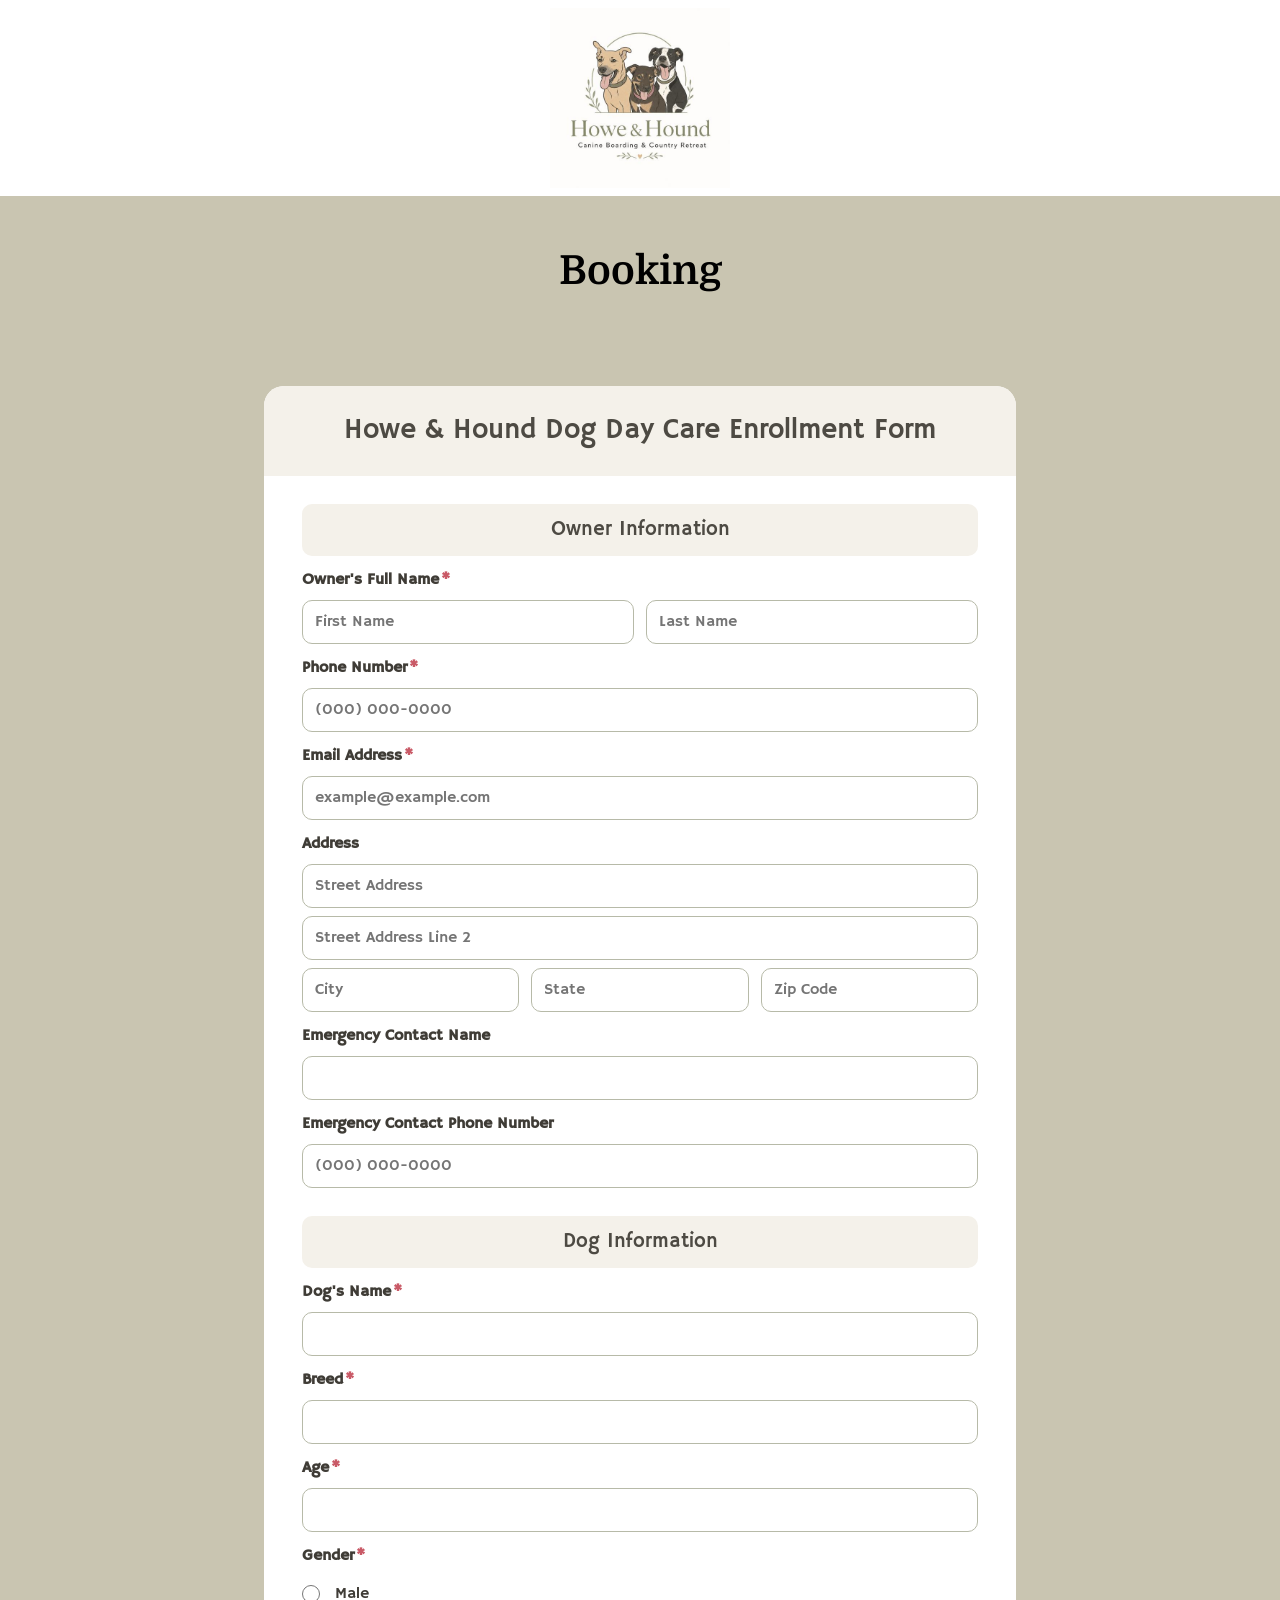
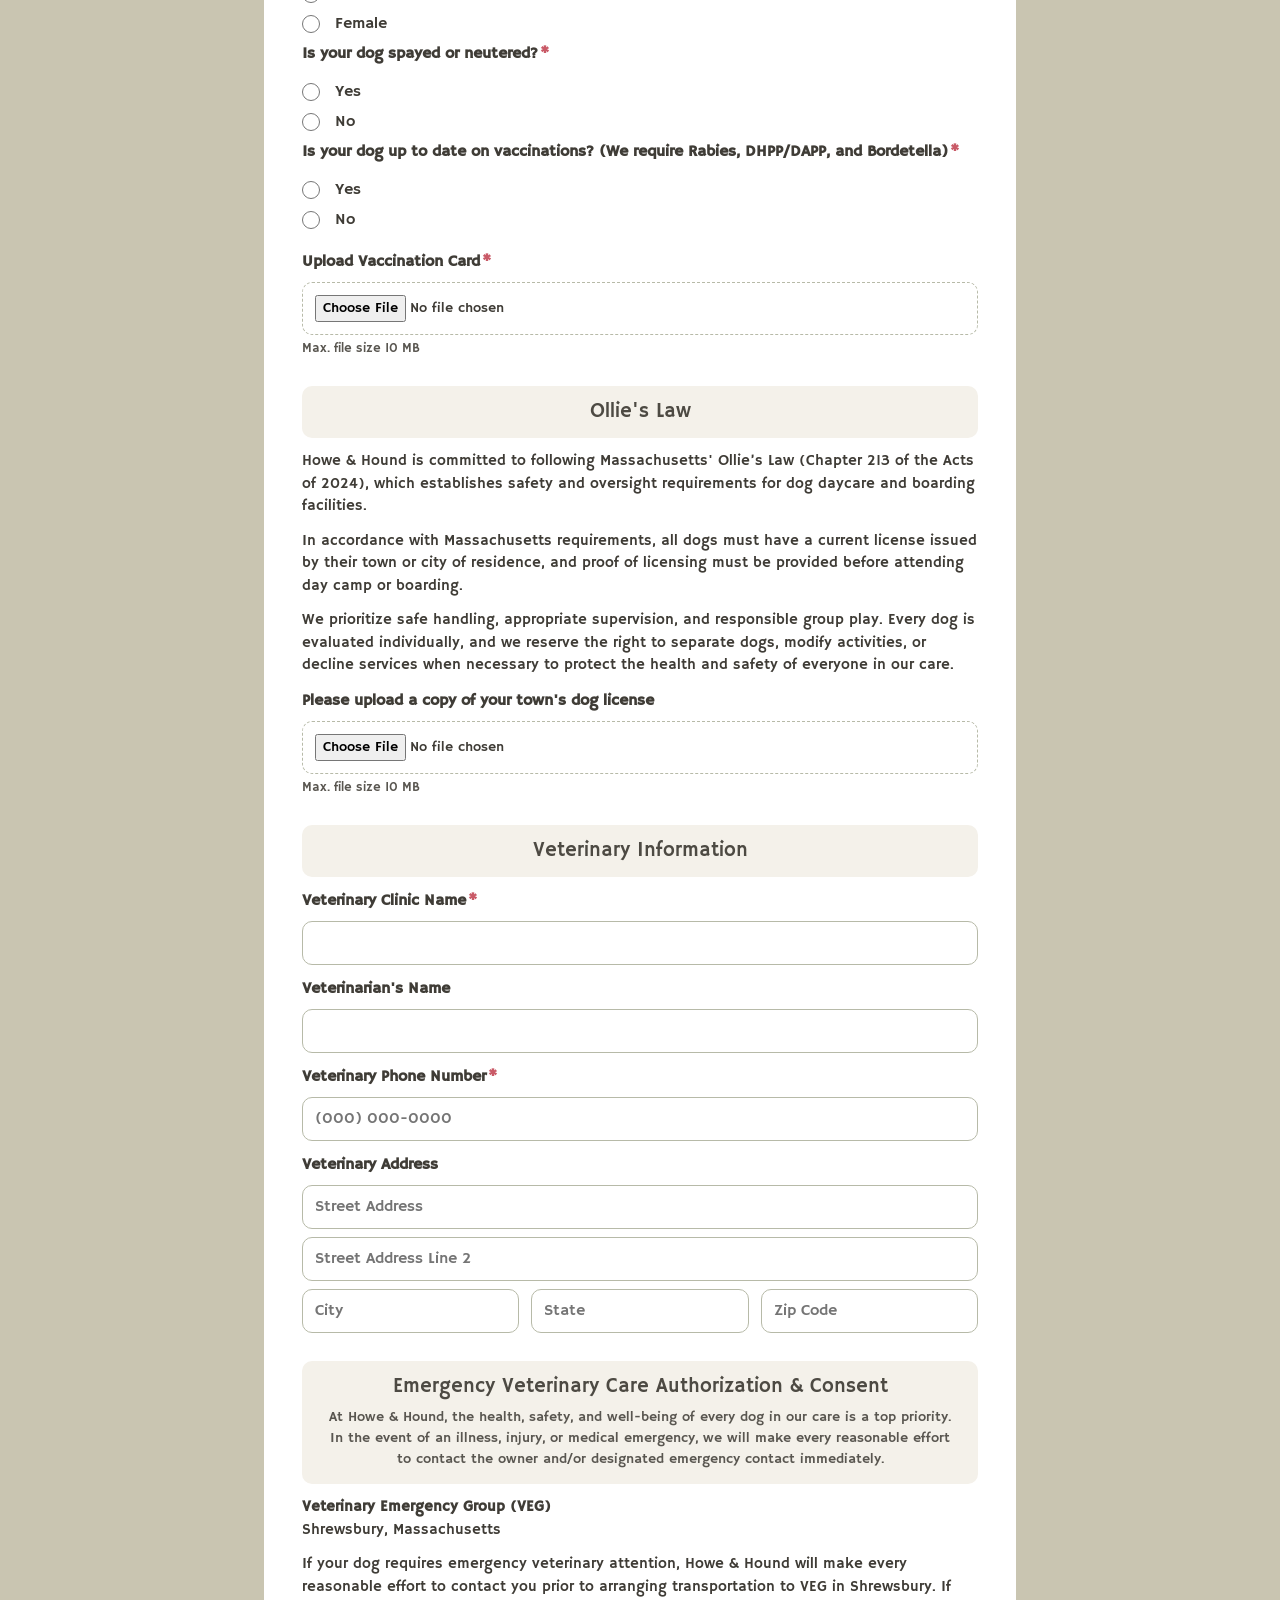
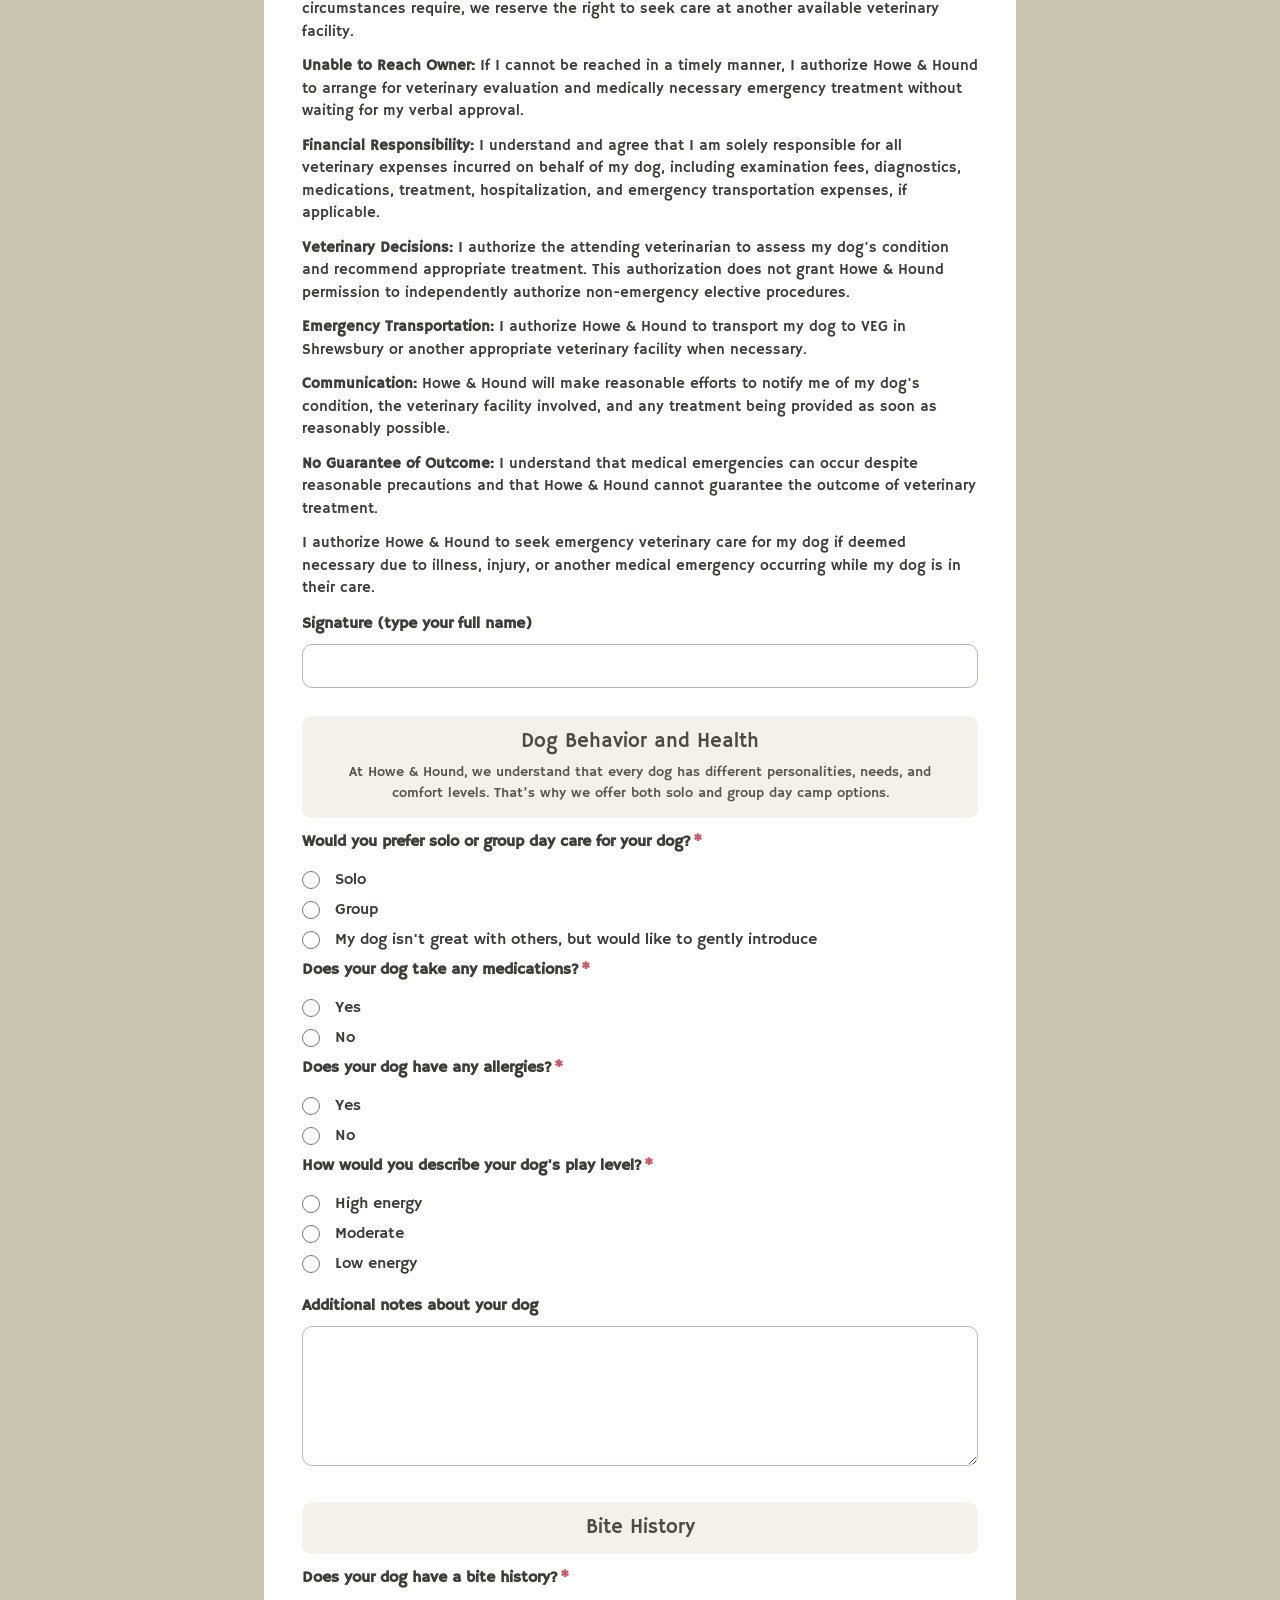
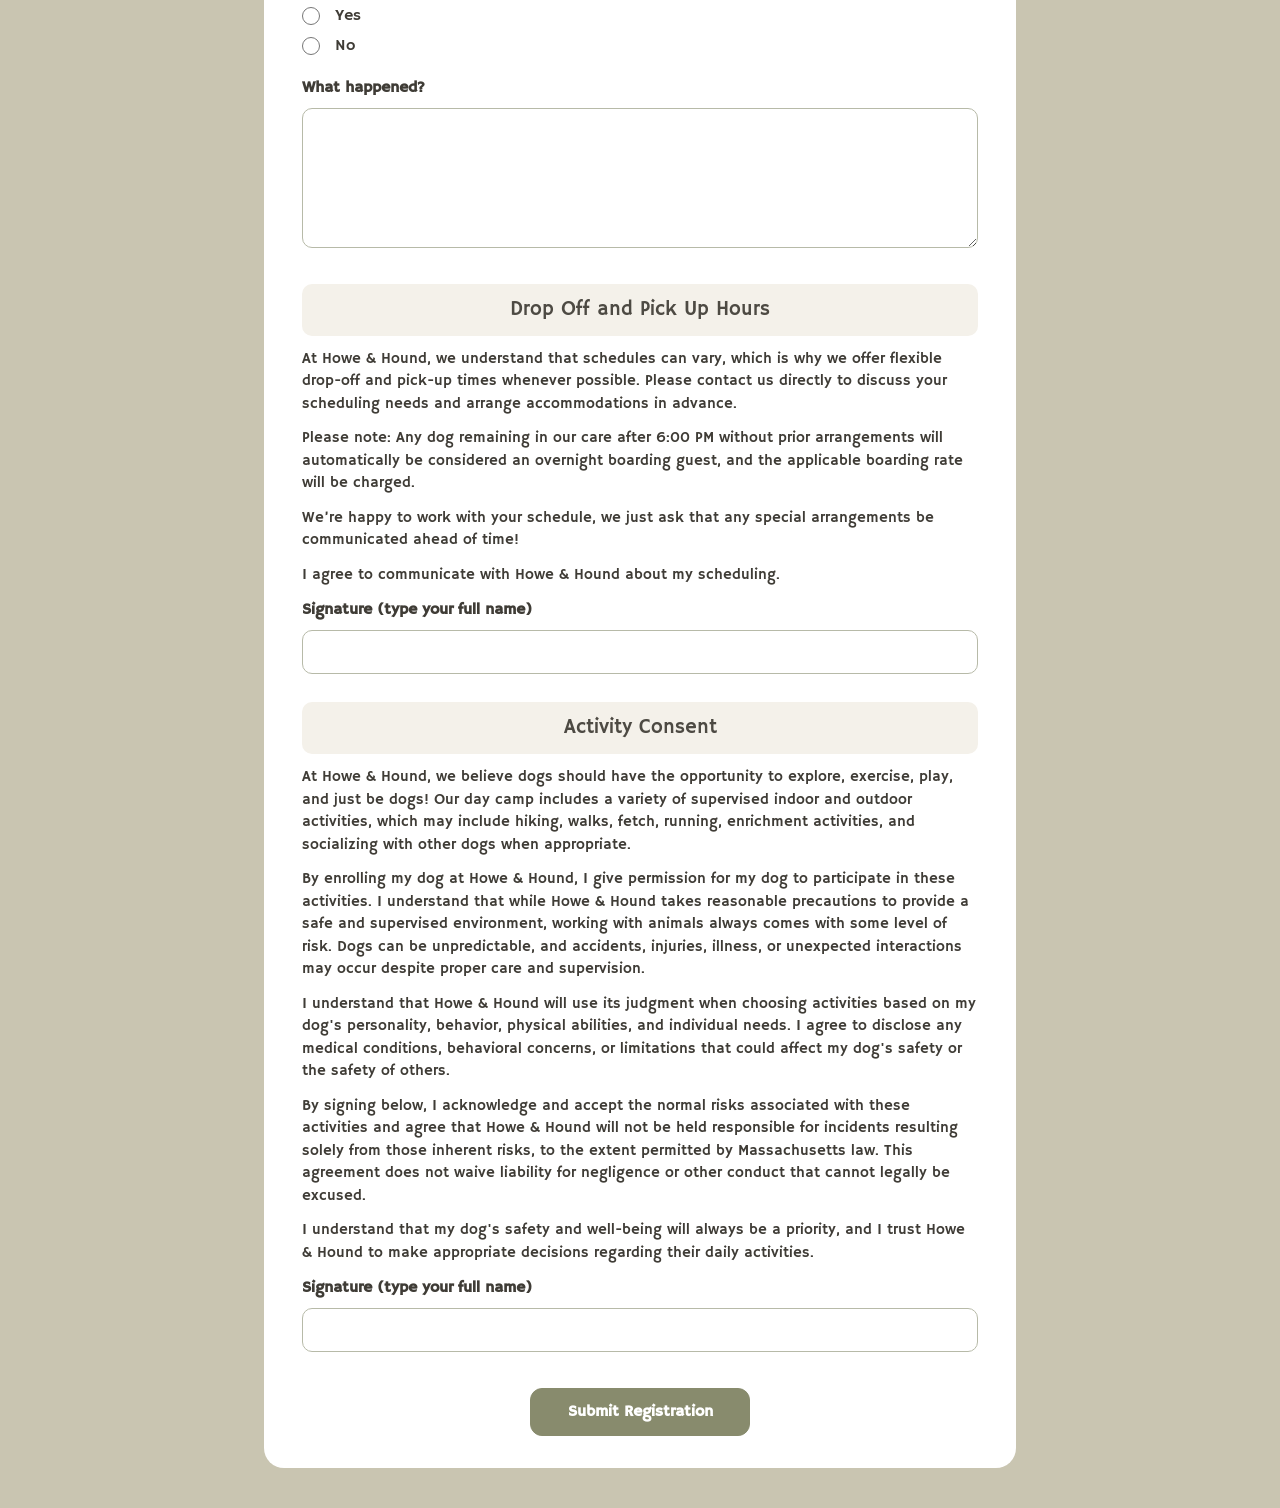
==== commit 29e30253: "Replace Jotform iframe with native enrollment form emailing via FormSubmit Co-authored-by: Copilot <" ====
--- a/Booking.html
+++ b/Booking.html
@@ -80,6 +80,8 @@
 
 </style>
 <link href="https://fonts.googleapis.com/css?family=Domine|Noto+Sans|Titillium+Web|&subset=latin,latin-ext" rel="stylesheet" type="text/css">
+<link href="https://fonts.googleapis.com/css?family=Hammersmith+One" rel="stylesheet">
+<link rel="stylesheet" href="booking-form.css">
 </head>
 
 <body>
@@ -97,9 +99,68 @@
 </div>
 
 <div class="C75acf8e0778f464aac325e0d4a281c0b">
-<iframe id="JotFormIFrame-262902933566161" title="Booking" src="https://form.jotform.com/262902933566161" style="width:100%;min-height:900px;border:none;" allowfullscreen></iframe>
-<script src="https://form.jotform.com/s/umd/latest/for-form-embed-handler.js"></script>
-<script>window.jotformEmbedHandler("iframe[id='JotFormIFrame-262902933566161']", "https://form.jotform.com/")</script>
+<form class="hh-form" action="https://formsubmit.co/howeandhoundretreat@gmail.com" method="POST" enctype="multipart/form-data">
+<input type="hidden" name="_subject" value="New Howe &amp; Hound Dog Day Care Enrollment">
+<input type="hidden" name="_template" value="table">
+<input type="hidden" name="_captcha" value="true">
+<input type="text" name="_honey" class="hh-honey" tabindex="-1" autocomplete="off" aria-hidden="true">
+<div class="hh-title"><h1>Howe &amp; Hound Dog Day Care Enrollment Form</h1></div><div class="hh-section">
+<div class="hh-head"><h2>Owner Information</h2></div>
+<div class="hh-line"><span class="hh-label">Owner's Full Name<span class="hh-req">*</span></span><div class="hh-row"><div><input type="text" name="Owner First Name" required aria-label="First name" placeholder="First Name"></div><div><input type="text" name="Owner Last Name" required aria-label="Last name" placeholder="Last Name"></div></div></div>
+<div class="hh-line"><label class="hh-label" for="Owner Phone">Phone Number<span class="hh-req">*</span></label><input type="tel" id="Owner Phone" name="Owner Phone" required placeholder="(000) 000-0000"></div>
+<div class="hh-line"><label class="hh-label" for="email">Email Address<span class="hh-req">*</span></label><input type="email" id="email" name="email" required placeholder="example@example.com"></div>
+<div class="hh-line"><span class="hh-label">Address</span><input type="text" name="Owner Street" placeholder="Street Address" aria-label="Address street" style="margin-bottom:8px"><input type="text" name="Owner Street 2" placeholder="Street Address Line 2" aria-label="Address street line 2" style="margin-bottom:8px"><div class="hh-row"><div><input type="text" name="Owner City" placeholder="City" aria-label="Address city"></div><div><input type="text" name="Owner State" placeholder="State" aria-label="Address state"></div><div><input type="text" name="Owner Zip" placeholder="Zip Code" aria-label="Address zip"></div></div></div>
+<div class="hh-line"><label class="hh-label" for="Emergency Contact Name">Emergency Contact Name</label><input type="text" id="Emergency Contact Name" name="Emergency Contact Name" ></div>
+<div class="hh-line"><label class="hh-label" for="Emergency Contact Phone">Emergency Contact Phone Number</label><input type="tel" id="Emergency Contact Phone" name="Emergency Contact Phone" placeholder="(000) 000-0000"></div>
+<div class="hh-head"><h2>Dog Information</h2></div>
+<div class="hh-line"><label class="hh-label" for="Dog's Name">Dog's Name<span class="hh-req">*</span></label><input type="text" id="Dog's Name" name="Dog's Name" required ></div>
+<div class="hh-line"><label class="hh-label" for="Breed">Breed<span class="hh-req">*</span></label><input type="text" id="Breed" name="Breed" required ></div>
+<div class="hh-line"><label class="hh-label" for="Age">Age<span class="hh-req">*</span></label><input type="number" id="Age" name="Age" required min="0" max="30" step="any"></div>
+<fieldset class="hh-line"><legend class="hh-label" style="font-size:16px">Gender<span class="hh-req">*</span></legend><label class="hh-choice"><input type="radio" name="Gender" value="Male" required> Male</label><label class="hh-choice"><input type="radio" name="Gender" value="Female"> Female</label></fieldset>
+<fieldset class="hh-line"><legend class="hh-label" style="font-size:16px">Is your dog spayed or neutered?<span class="hh-req">*</span></legend><label class="hh-choice"><input type="radio" name="Spayed or Neutered" value="Yes" required> Yes</label><label class="hh-choice"><input type="radio" name="Spayed or Neutered" value="No"> No</label></fieldset>
+<fieldset class="hh-line"><legend class="hh-label" style="font-size:16px">Is your dog up to date on vaccinations? (We require Rabies, DHPP/DAPP, and Bordetella)<span class="hh-req">*</span></legend><label class="hh-choice"><input type="radio" name="Vaccinations Up To Date" value="Yes" required> Yes</label><label class="hh-choice"><input type="radio" name="Vaccinations Up To Date" value="No"> No</label></fieldset>
+<div class="hh-line"><label class="hh-label" for="vax">Upload Vaccination Card<span class="hh-req">*</span></label><input type="file" id="vax" name="attachment_vaccination_card" required accept=".pdf,.jpg,.jpeg,.png,.gif,.doc,.docx"><span class="hh-sub">Max. file size 10 MB</span></div>
+<div class="hh-head"><h2>Ollie's Law</h2></div>
+<div class="hh-line hh-text"><p>Howe &amp; Hound is committed to following Massachusetts' Ollie’s Law (Chapter 213 of the Acts of 2024), which establishes safety and oversight requirements for dog daycare and boarding facilities.</p><p>In accordance with Massachusetts requirements, all dogs must have a current license issued by their town or city of residence, and proof of licensing must be provided before attending day camp or boarding.</p><p>We prioritize safe handling, appropriate supervision, and responsible group play. Every dog is evaluated individually, and we reserve the right to separate dogs, modify activities, or decline services when necessary to protect the health and safety of everyone in our care.</p></div>
+<div class="hh-line"><label class="hh-label" for="lic">Please upload a copy of your town's dog license</label><input type="file" id="lic" name="attachment_dog_license" accept=".pdf,.jpg,.jpeg,.png,.gif,.doc,.docx"><span class="hh-sub">Max. file size 10 MB</span></div>
+<div class="hh-head"><h2>Veterinary Information</h2></div>
+<div class="hh-line"><label class="hh-label" for="Vet Clinic Name">Veterinary Clinic Name<span class="hh-req">*</span></label><input type="text" id="Vet Clinic Name" name="Vet Clinic Name" required ></div>
+<div class="hh-line"><label class="hh-label" for="Veterinarian Name">Veterinarian's Name</label><input type="text" id="Veterinarian Name" name="Veterinarian Name" ></div>
+<div class="hh-line"><label class="hh-label" for="Vet Phone">Veterinary Phone Number<span class="hh-req">*</span></label><input type="tel" id="Vet Phone" name="Vet Phone" required placeholder="(000) 000-0000"></div>
+<div class="hh-line"><span class="hh-label">Veterinary Address</span><input type="text" name="Vet Street" placeholder="Street Address" aria-label="Veterinary Address street" style="margin-bottom:8px"><input type="text" name="Vet Street 2" placeholder="Street Address Line 2" aria-label="Veterinary Address street line 2" style="margin-bottom:8px"><div class="hh-row"><div><input type="text" name="Vet City" placeholder="City" aria-label="Veterinary Address city"></div><div><input type="text" name="Vet State" placeholder="State" aria-label="Veterinary Address state"></div><div><input type="text" name="Vet Zip" placeholder="Zip Code" aria-label="Veterinary Address zip"></div></div></div>
+<div class="hh-head"><h2>Emergency Veterinary Care Authorization &amp; Consent</h2><p>At Howe &amp; Hound, the health, safety, and well-being of every dog in our care is a top priority. In the event of an illness, injury, or medical emergency, we will make every reasonable effort to contact the owner and/or designated emergency contact immediately.</p></div>
+<div class="hh-line hh-text"><p><strong>Veterinary Emergency Group (VEG)</strong><br>Shrewsbury, Massachusetts</p><p>If your dog requires emergency veterinary attention, Howe &amp; Hound will make every reasonable effort to contact you prior to arranging transportation to VEG in Shrewsbury. If circumstances require, we reserve the right to seek care at another available veterinary facility.</p></div>
+<div class="hh-line hh-text"><p><strong>Unable to Reach Owner:</strong> If I cannot be reached in a timely manner, I authorize Howe &amp; Hound to arrange for veterinary evaluation and medically necessary emergency treatment without waiting for my verbal approval.</p><p><strong>Financial Responsibility:</strong> I understand and agree that I am solely responsible for all veterinary expenses incurred on behalf of my dog, including examination fees, diagnostics, medications, treatment, hospitalization, and emergency transportation expenses, if applicable.</p><p><strong>Veterinary Decisions:</strong> I authorize the attending veterinarian to assess my dog's condition and recommend appropriate treatment. This authorization does not grant Howe &amp; Hound permission to independently authorize non-emergency elective procedures.</p><p><strong>Emergency Transportation:</strong> I authorize Howe &amp; Hound to transport my dog to VEG in Shrewsbury or another appropriate veterinary facility when necessary.</p><p><strong>Communication:</strong> Howe &amp; Hound will make reasonable efforts to notify me of my dog's condition, the veterinary facility involved, and any treatment being provided as soon as reasonably possible.</p><p><strong>No Guarantee of Outcome:</strong> I understand that medical emergencies can occur despite reasonable precautions and that Howe &amp; Hound cannot guarantee the outcome of veterinary treatment.</p></div>
+<div class="hh-line hh-text"><p>I authorize Howe &amp; Hound to seek emergency veterinary care for my dog if deemed necessary due to illness, injury, or another medical emergency occurring while my dog is in their care.</p></div>
+<div class="hh-line"><label class="hh-label" for="Emergency Care Signature">Signature (type your full name)</label><input type="text" id="Emergency Care Signature" name="Emergency Care Signature" class="hh-sig" autocomplete="off"></div>
+<div class="hh-head"><h2>Dog Behavior and Health</h2><p>At Howe &amp; Hound, we understand that every dog has different personalities, needs, and comfort levels. That’s why we offer both solo and group day camp options.</p></div>
+<fieldset class="hh-line"><legend class="hh-label" style="font-size:16px">Would you prefer solo or group day care for your dog?<span class="hh-req">*</span></legend><label class="hh-choice"><input type="radio" name="Solo or Group" value="Solo" required> Solo</label><label class="hh-choice"><input type="radio" name="Solo or Group" value="Group"> Group</label><label class="hh-choice"><input type="radio" name="Solo or Group" value="My dog isn&#39;t great with others, but would like to gently introduce"> My dog isn&#39;t great with others, but would like to gently introduce</label></fieldset>
+<fieldset class="hh-line"><legend class="hh-label" style="font-size:16px">Does your dog take any medications?<span class="hh-req">*</span></legend><label class="hh-choice"><input type="radio" name="Takes Medications" value="Yes" required> Yes</label><label class="hh-choice"><input type="radio" name="Takes Medications" value="No"> No</label></fieldset>
+<div class="hh-line hh-hidden" id="wrap_Medications"><label class="hh-label" for="Medications">If yes, please list medications and instructions</label><textarea id="Medications" name="Medications"></textarea></div>
+<fieldset class="hh-line"><legend class="hh-label" style="font-size:16px">Does your dog have any allergies?<span class="hh-req">*</span></legend><label class="hh-choice"><input type="radio" name="Has Allergies" value="Yes" required> Yes</label><label class="hh-choice"><input type="radio" name="Has Allergies" value="No"> No</label></fieldset>
+<div class="hh-line hh-hidden" id="wrap_Allergies"><label class="hh-label" for="Allergies">If yes, please list allergies</label><textarea id="Allergies" name="Allergies"></textarea></div>
+<fieldset class="hh-line"><legend class="hh-label" style="font-size:16px">How would you describe your dog's play level?<span class="hh-req">*</span></legend><label class="hh-choice"><input type="radio" name="Play Level" value="High energy" required> High energy</label><label class="hh-choice"><input type="radio" name="Play Level" value="Moderate"> Moderate</label><label class="hh-choice"><input type="radio" name="Play Level" value="Low energy"> Low energy</label></fieldset>
+<div class="hh-line" id="wrap_Additional Notes"><label class="hh-label" for="Additional Notes">Additional notes about your dog</label><textarea id="Additional Notes" name="Additional Notes"></textarea></div>
+<div class="hh-head"><h2>Bite History</h2></div>
+<fieldset class="hh-line"><legend class="hh-label" style="font-size:16px">Does your dog have a bite history?<span class="hh-req">*</span></legend><label class="hh-choice"><input type="radio" name="Bite History" value="Yes" required> Yes</label><label class="hh-choice"><input type="radio" name="Bite History" value="No"> No</label></fieldset>
+<div class="hh-line" id="wrap_Bite History Details"><label class="hh-label" for="Bite History Details">What happened?</label><textarea id="Bite History Details" name="Bite History Details"></textarea></div>
+<div class="hh-head"><h2>Drop Off and Pick Up Hours</h2></div>
+<div class="hh-line hh-text"><p>At Howe &amp; Hound, we understand that schedules can vary, which is why we offer flexible drop-off and pick-up times whenever possible. Please contact us directly to discuss your scheduling needs and arrange accommodations in advance.</p><p>Please note: Any dog remaining in our care after 6:00 PM without prior arrangements will automatically be considered an overnight boarding guest, and the applicable boarding rate will be charged.</p><p>We’re happy to work with your schedule, we just ask that any special arrangements be communicated ahead of time!</p></div>
+<div class="hh-line hh-text"><p>I agree to communicate with Howe &amp; Hound about my scheduling.</p></div>
+<div class="hh-line"><label class="hh-label" for="Scheduling Signature">Signature (type your full name)</label><input type="text" id="Scheduling Signature" name="Scheduling Signature" class="hh-sig" autocomplete="off"></div>
+<div class="hh-head"><h2>Activity Consent</h2></div>
+<div class="hh-line hh-text"><p>At Howe &amp; Hound, we believe dogs should have the opportunity to explore, exercise, play, and just be dogs! Our day camp includes a variety of supervised indoor and outdoor activities, which may include hiking, walks, fetch, running, enrichment activities, and socializing with other dogs when appropriate.</p><p>By enrolling my dog at Howe &amp; Hound, I give permission for my dog to participate in these activities. I understand that while Howe &amp; Hound takes reasonable precautions to provide a safe and supervised environment, working with animals always comes with some level of risk. Dogs can be unpredictable, and accidents, injuries, illness, or unexpected interactions may occur despite proper care and supervision.</p><p>I understand that Howe &amp; Hound will use its judgment when choosing activities based on my dog's personality, behavior, physical abilities, and individual needs. I agree to disclose any medical conditions, behavioral concerns, or limitations that could affect my dog's safety or the safety of others.</p><p>By signing below, I acknowledge and accept the normal risks associated with these activities and agree that Howe &amp; Hound will not be held responsible for incidents resulting solely from those inherent risks, to the extent permitted by Massachusetts law. This agreement does not waive liability for negligence or other conduct that cannot legally be excused.</p><p>I understand that my dog's safety and well-being will always be a priority, and I trust Howe &amp; Hound to make appropriate decisions regarding their daily activities.</p></div>
+<div class="hh-line"><label class="hh-label" for="Activity Consent Signature">Signature (type your full name)</label><input type="text" id="Activity Consent Signature" name="Activity Consent Signature" class="hh-sig" autocomplete="off"></div>
+<div class="hh-submit-wrap"><button type="submit" class="hh-submit">Submit Registration</button></div></div>
+</form>
+<script>
+document.querySelectorAll("input[name='Takes Medications'],input[name='Has Allergies']").forEach(function(r){
+  r.addEventListener("change",function(){
+    var id=r.name==="Takes Medications"?"wrap_Medications":"wrap_Allergies";
+    document.getElementById(id).classList.toggle("hh-hidden",r.value!=="Yes");
+  });
+});
+</script>
 </div>
 
 
--- a/booking-form.css
+++ b/booking-form.css
@@ -0,0 +1,32 @@
+.hh-form{max-width:752px;margin:0 auto;background:#fff;border-radius:20px;overflow:hidden;font-family:"Hammersmith One",sans-serif;font-size:16px;color:#3F3C36}
+.hh-form *{box-sizing:border-box}
+.hh-form fieldset{border:0;margin:0;padding:0;min-width:0}
+.hh-section{padding:0 38px}
+.hh-title{background:#F4F1EA;text-align:center;padding:28px 20px;margin:0 0 12px}
+.hh-title h1{font-size:28px;color:#4D4A43;margin:0}
+.hh-head{background:#F4F1EA;text-align:center;border-radius:10px;padding:14px 20px;margin:28px 0 12px}
+.hh-head h2{font-size:20px;color:#4D4A43;margin:0}
+.hh-head p{margin:8px 0 0;font-size:14px;color:#595650}
+.hh-line{margin:12px 0}
+.hh-label{display:block;font-weight:bold;margin-bottom:8px}
+.hh-req{color:#C95A67;margin-left:2px}
+.hh-sub{display:block;font-size:13px;color:#595650;margin-top:4px}
+.hh-form input[type=text],.hh-form input[type=tel],.hh-form input[type=email],.hh-form input[type=number],.hh-form textarea{width:100%;max-width:100%;height:44px;padding:0 12px;border:1px solid #B7BAA8;border-radius:10px;background:#fff;color:#1F2D33;font:inherit;font-size:16px}
+.hh-form textarea{height:140px;padding:10px;resize:vertical}
+.hh-form input:hover,.hh-form textarea:hover{border-color:rgba(183,186,168,.5);box-shadow:0 0 0 2px rgba(183,186,168,.25)}
+.hh-form input:focus,.hh-form textarea:focus{outline:0;border-color:#B7BAA8;box-shadow:0 0 0 3px rgba(183,186,168,.25)}
+.hh-row{display:flex;gap:12px;flex-wrap:wrap}
+.hh-row>div{flex:1 1 200px}
+.hh-half{max-width:350px}
+.hh-choice{display:block;margin:6px 0;cursor:pointer;font-weight:500}
+.hh-choice input{accent-color:#888B6D;margin-right:10px;width:18px;height:18px;vertical-align:middle}
+.hh-text{line-height:1.5;font-size:15px}
+.hh-text p{margin:0 0 12px}
+.hh-form input[type=file]{width:100%;padding:12px;border:1px dashed #B7BAA8;border-radius:10px;background:#fff;font:inherit;font-size:14px}
+.hh-sig{font-family:"Brush Script MT","Segoe Script",cursive!important;font-size:22px!important}
+.hh-hidden{display:none}
+.hh-submit-wrap{text-align:center;padding:24px 0 32px}
+.hh-submit{min-width:220px;height:48px;border:1px solid #888B6D;border-radius:12px;background:#888B6D;color:#fff;font:inherit;font-size:16px;font-weight:bold;cursor:pointer}
+.hh-submit:hover{background:#6d6f57}
+.hh-honey{position:absolute;left:-9999px}
+@media (max-width:600px){.hh-section{padding:0 16px}}
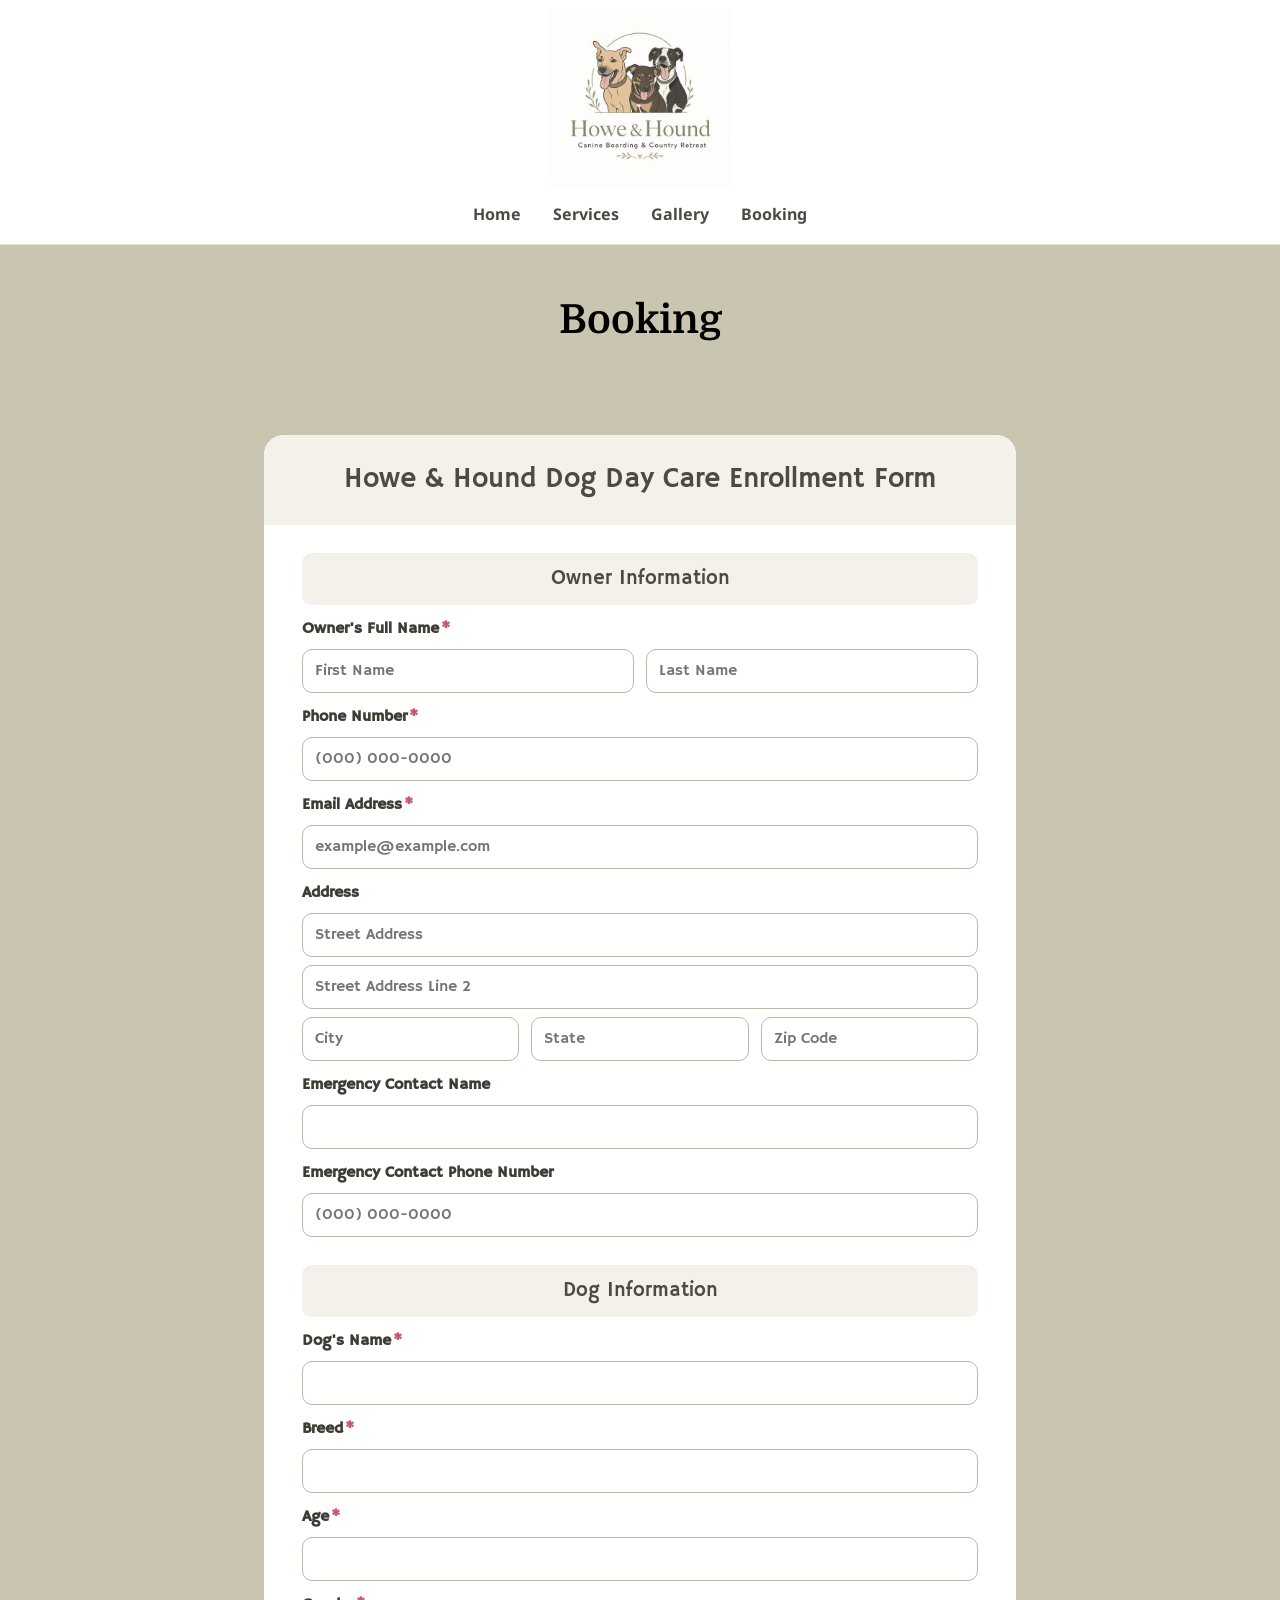
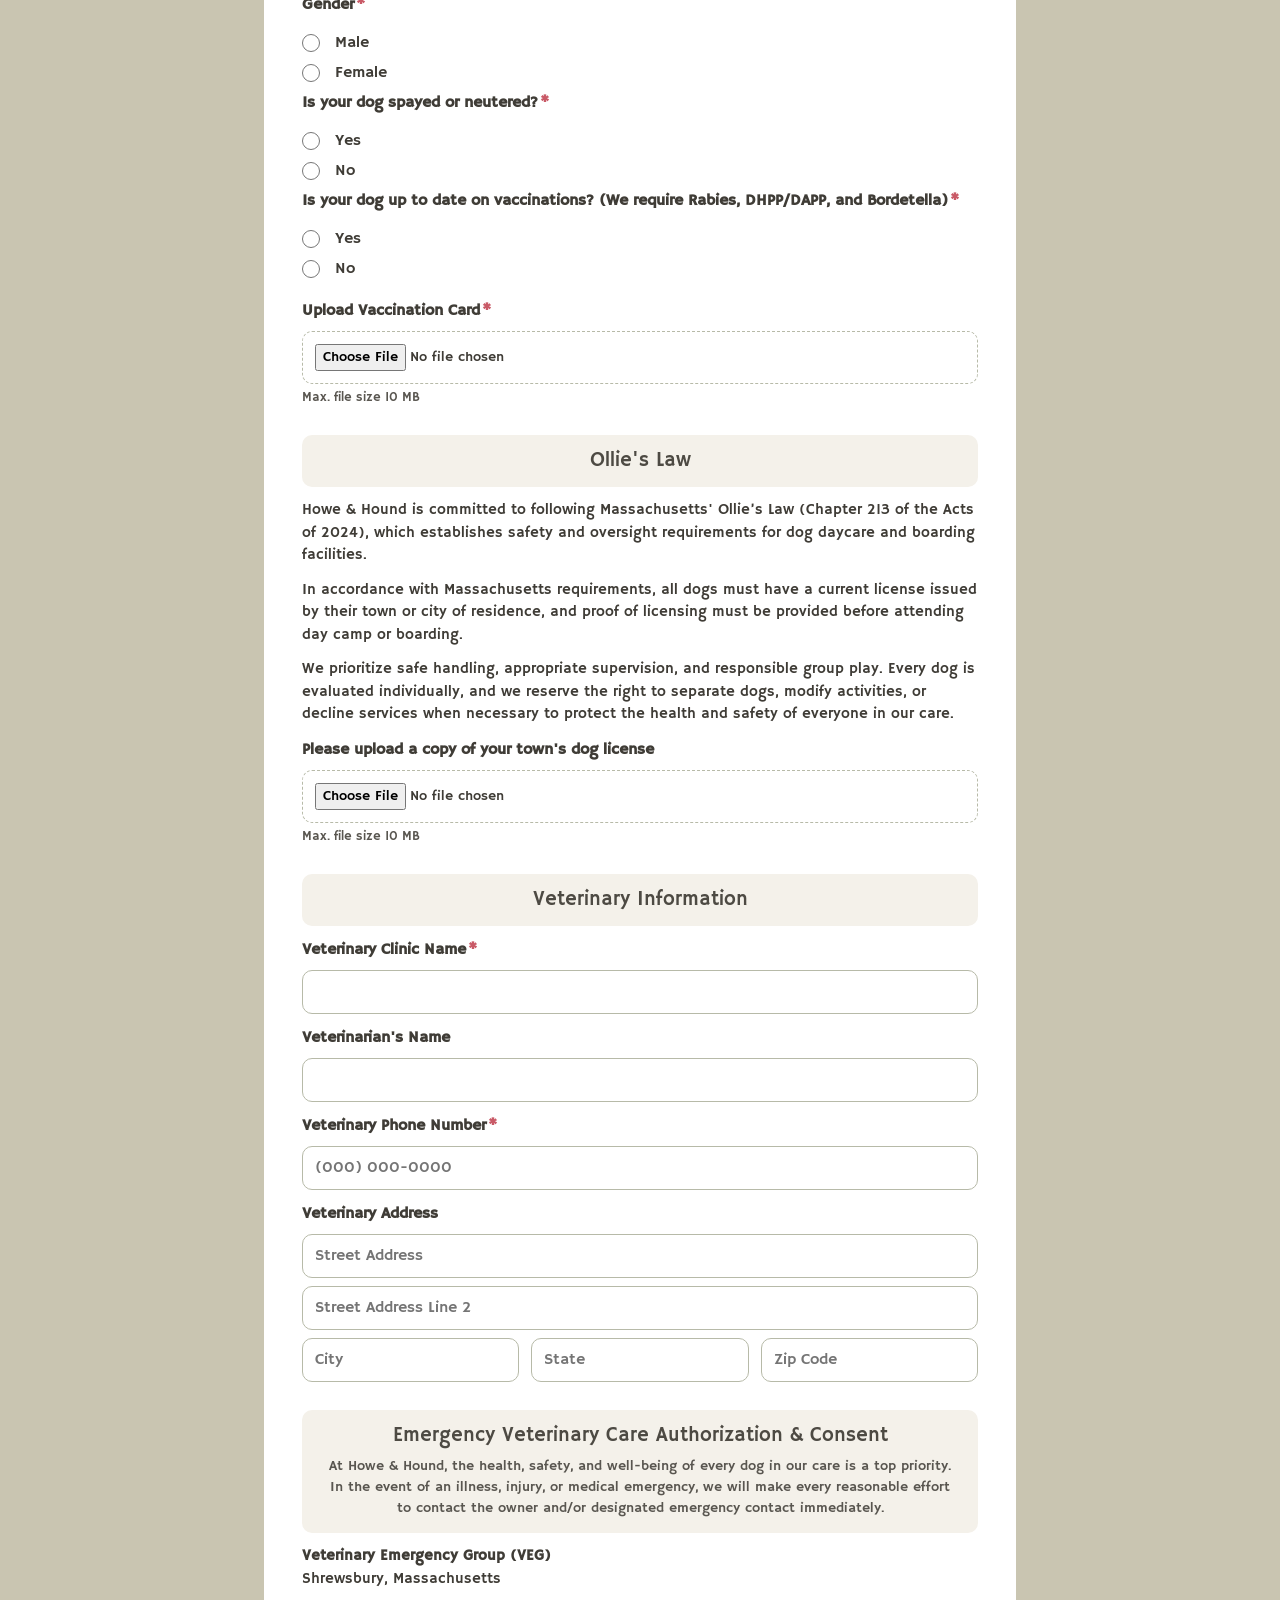
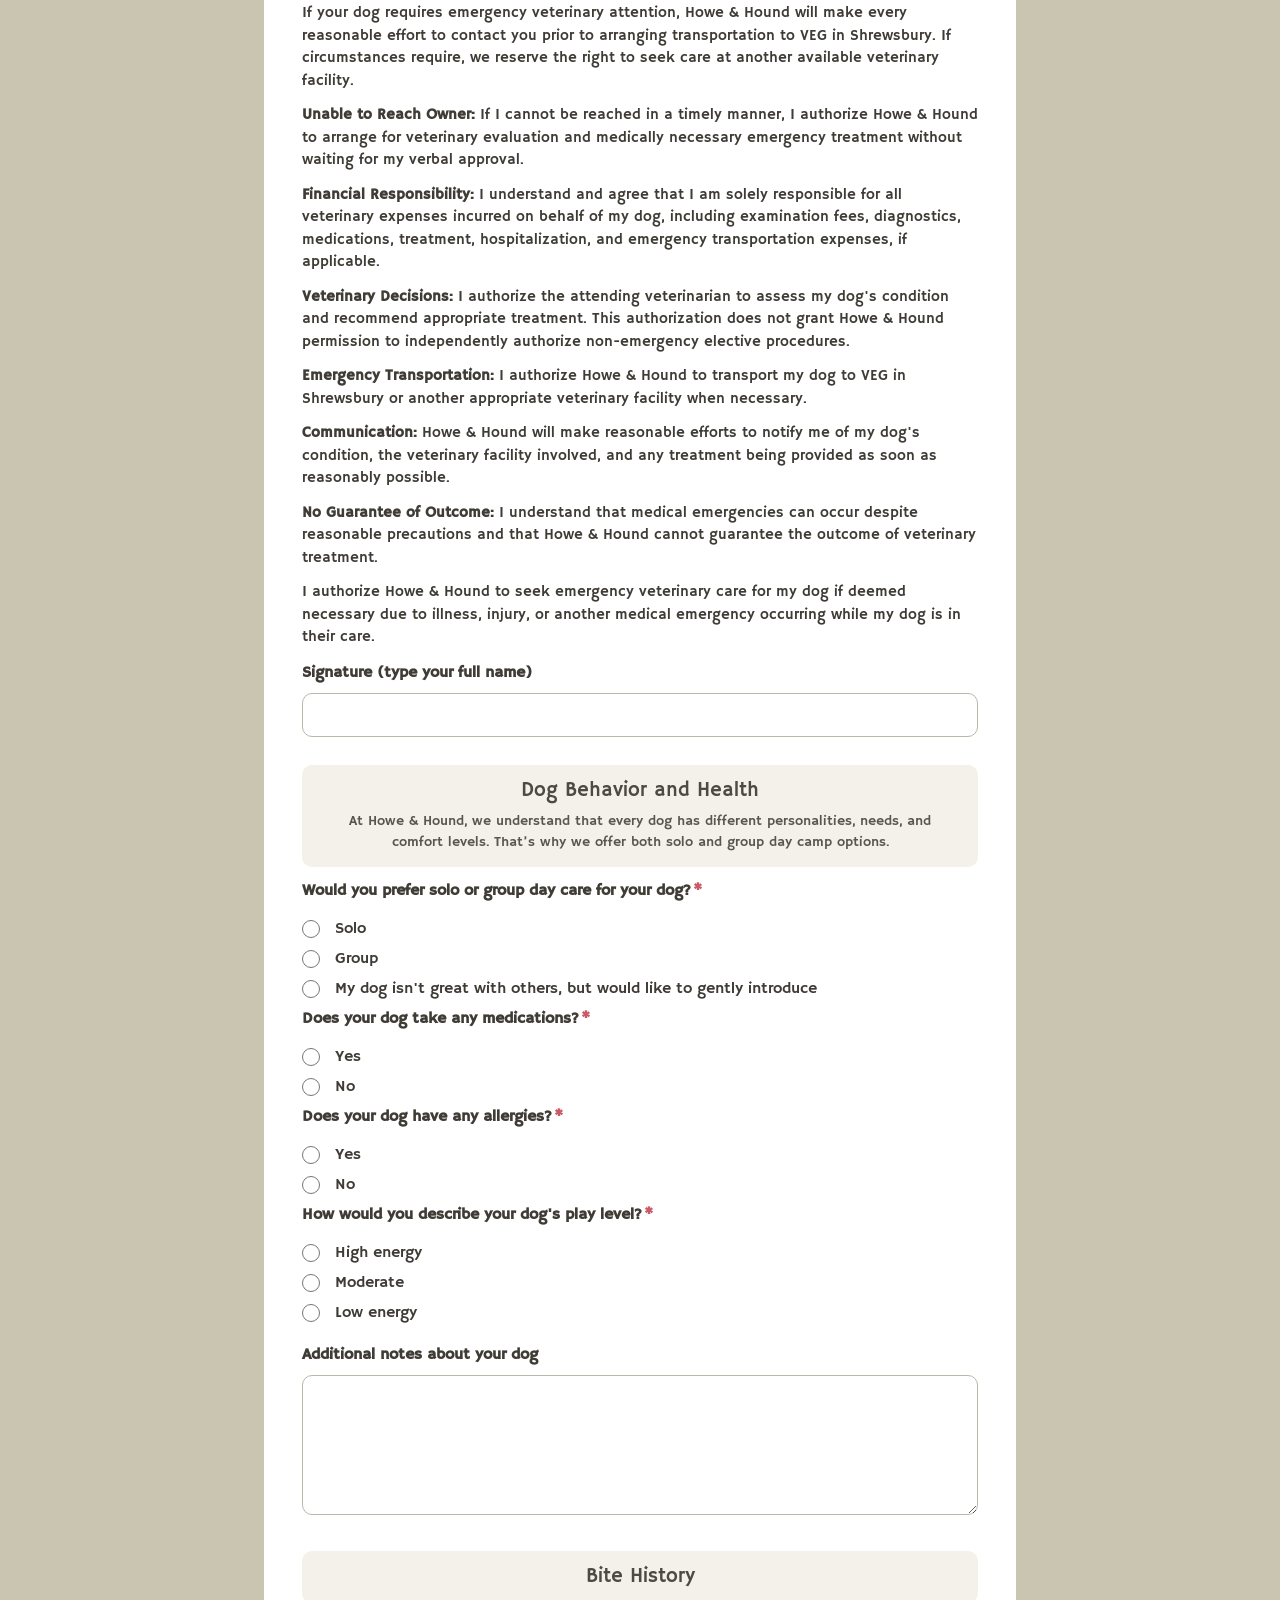
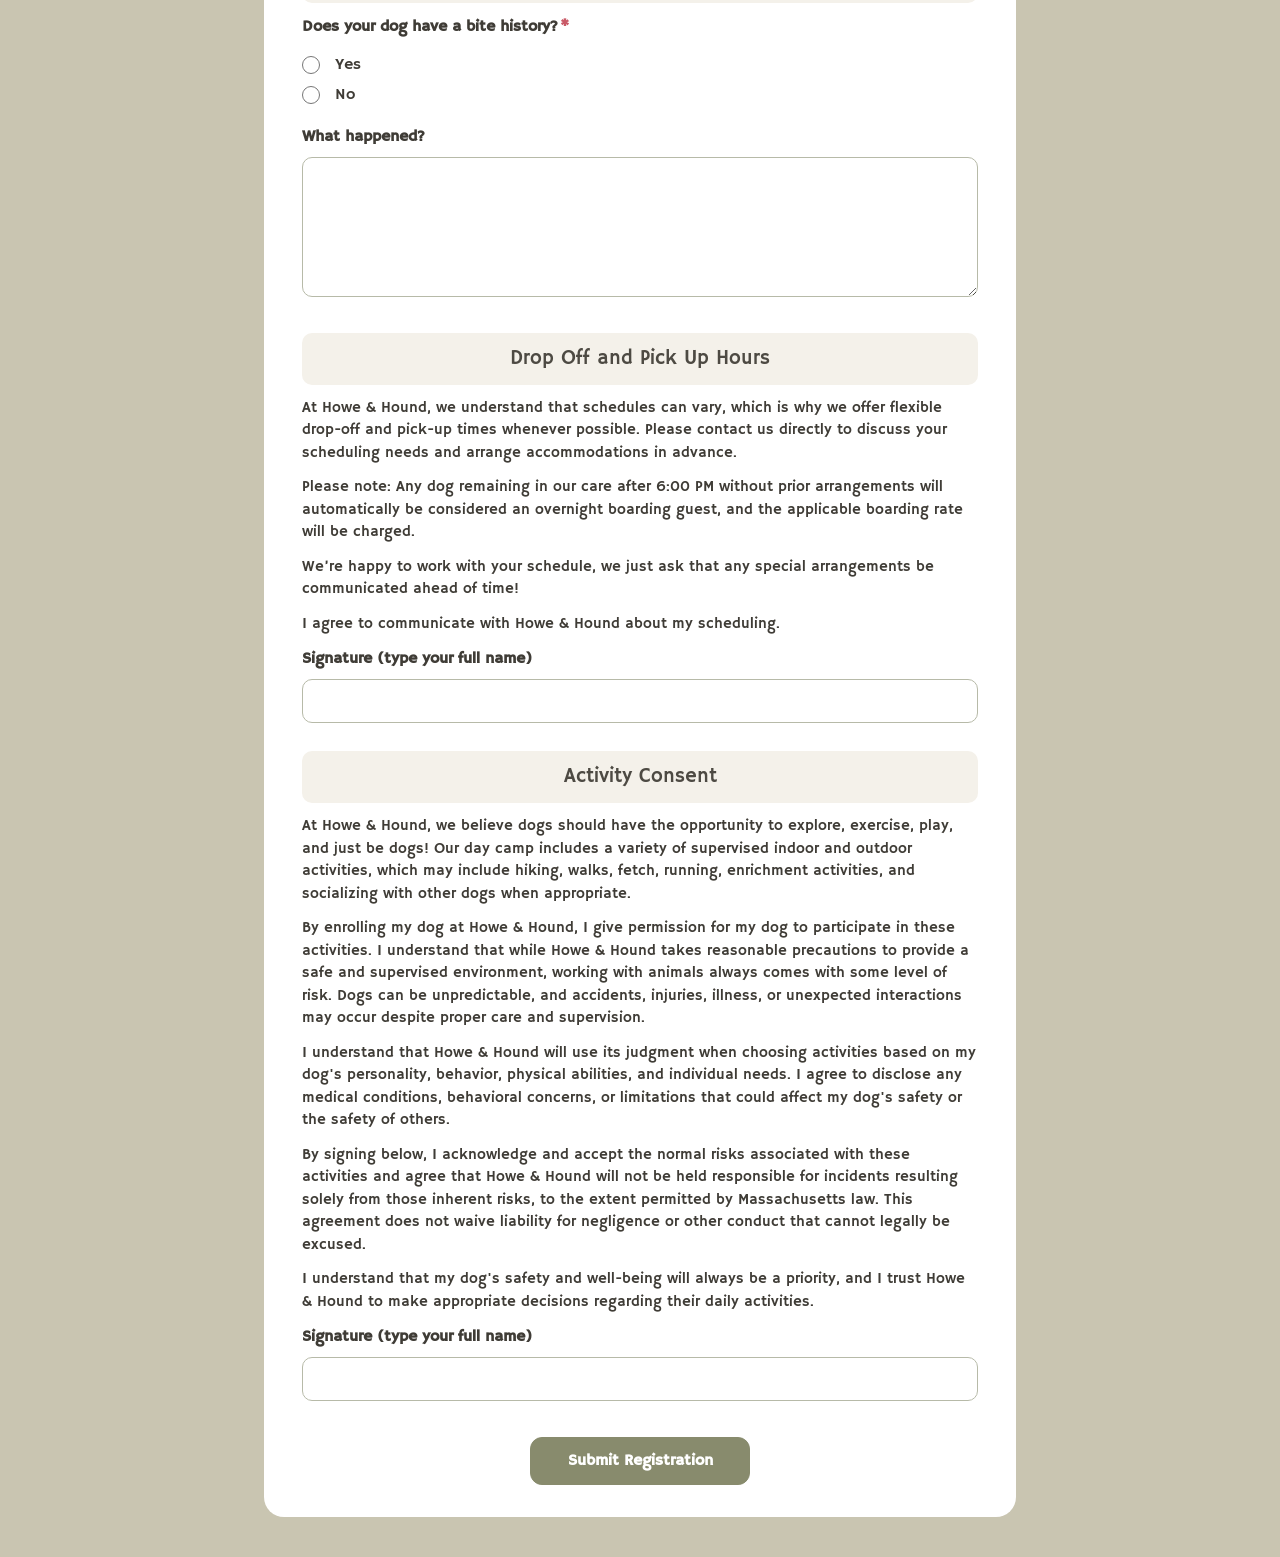
==== commit da11b857: "Add navigation bar to all pages Co-authored-by: Copilot <223556219+Copilot@users.noreply.github.com>" ====
--- a/Booking.html
+++ b/Booking.html
@@ -82,10 +82,12 @@
 <link href="https://fonts.googleapis.com/css?family=Domine|Noto+Sans|Titillium+Web|&subset=latin,latin-ext" rel="stylesheet" type="text/css">
 <link href="https://fonts.googleapis.com/css?family=Hammersmith+One" rel="stylesheet">
 <link rel="stylesheet" href="booking-form.css">
+<style>.hh-nav{background:#fff;text-align:center;padding:0 8px 10px;border-bottom:1px solid #e3e0d4}.hh-nav a{display:inline-block;margin:0 12px;padding:6px 4px;color:#4D4A43;font-family:'Noto Sans',sans-serif;font-weight:bold;text-decoration:none;border-bottom:2px solid transparent}.hh-nav a:hover{border-bottom-color:#888B6D;text-decoration:none;color:#4D4A43}</style>
 </head>
 
 <body>
 <header style="background-color:#fff;text-align:center;padding:8px;"><img src="Howe_and_hound.jpg" alt="Howe &amp; Hound Canine Boarding &amp; Country Retreat" style="display:block;width:180px;max-width:70vw;height:auto;margin:0 auto;"></header>
+<nav class="hh-nav"><a href="index.html">Home</a><a href="Services.html">Services</a><a href="gallery.html">Gallery</a><a href="Booking.html">Booking</a></nav>
 
 <div class="C884eda21a5dc4826b483f9c86b0fc52e">
 <div class="C5e24d647fbfa41e0a5a86d79cae16bc0">
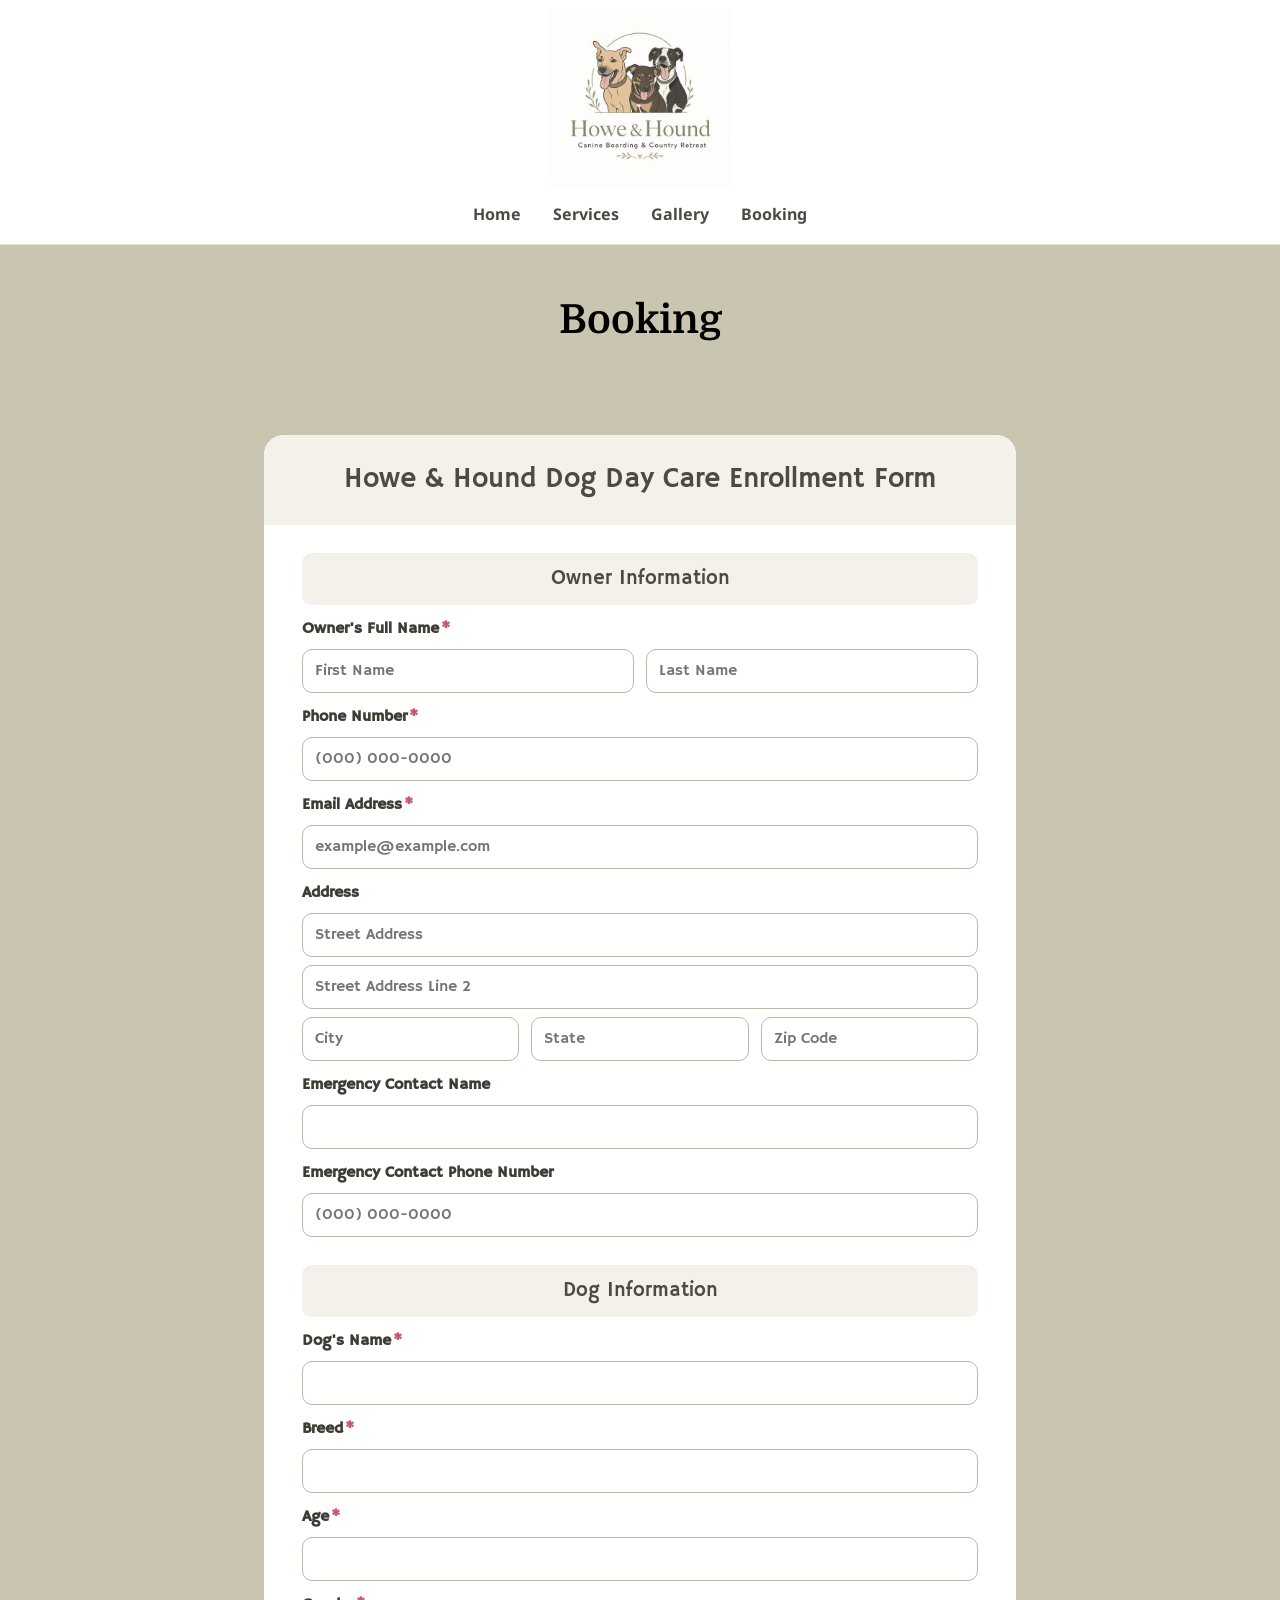
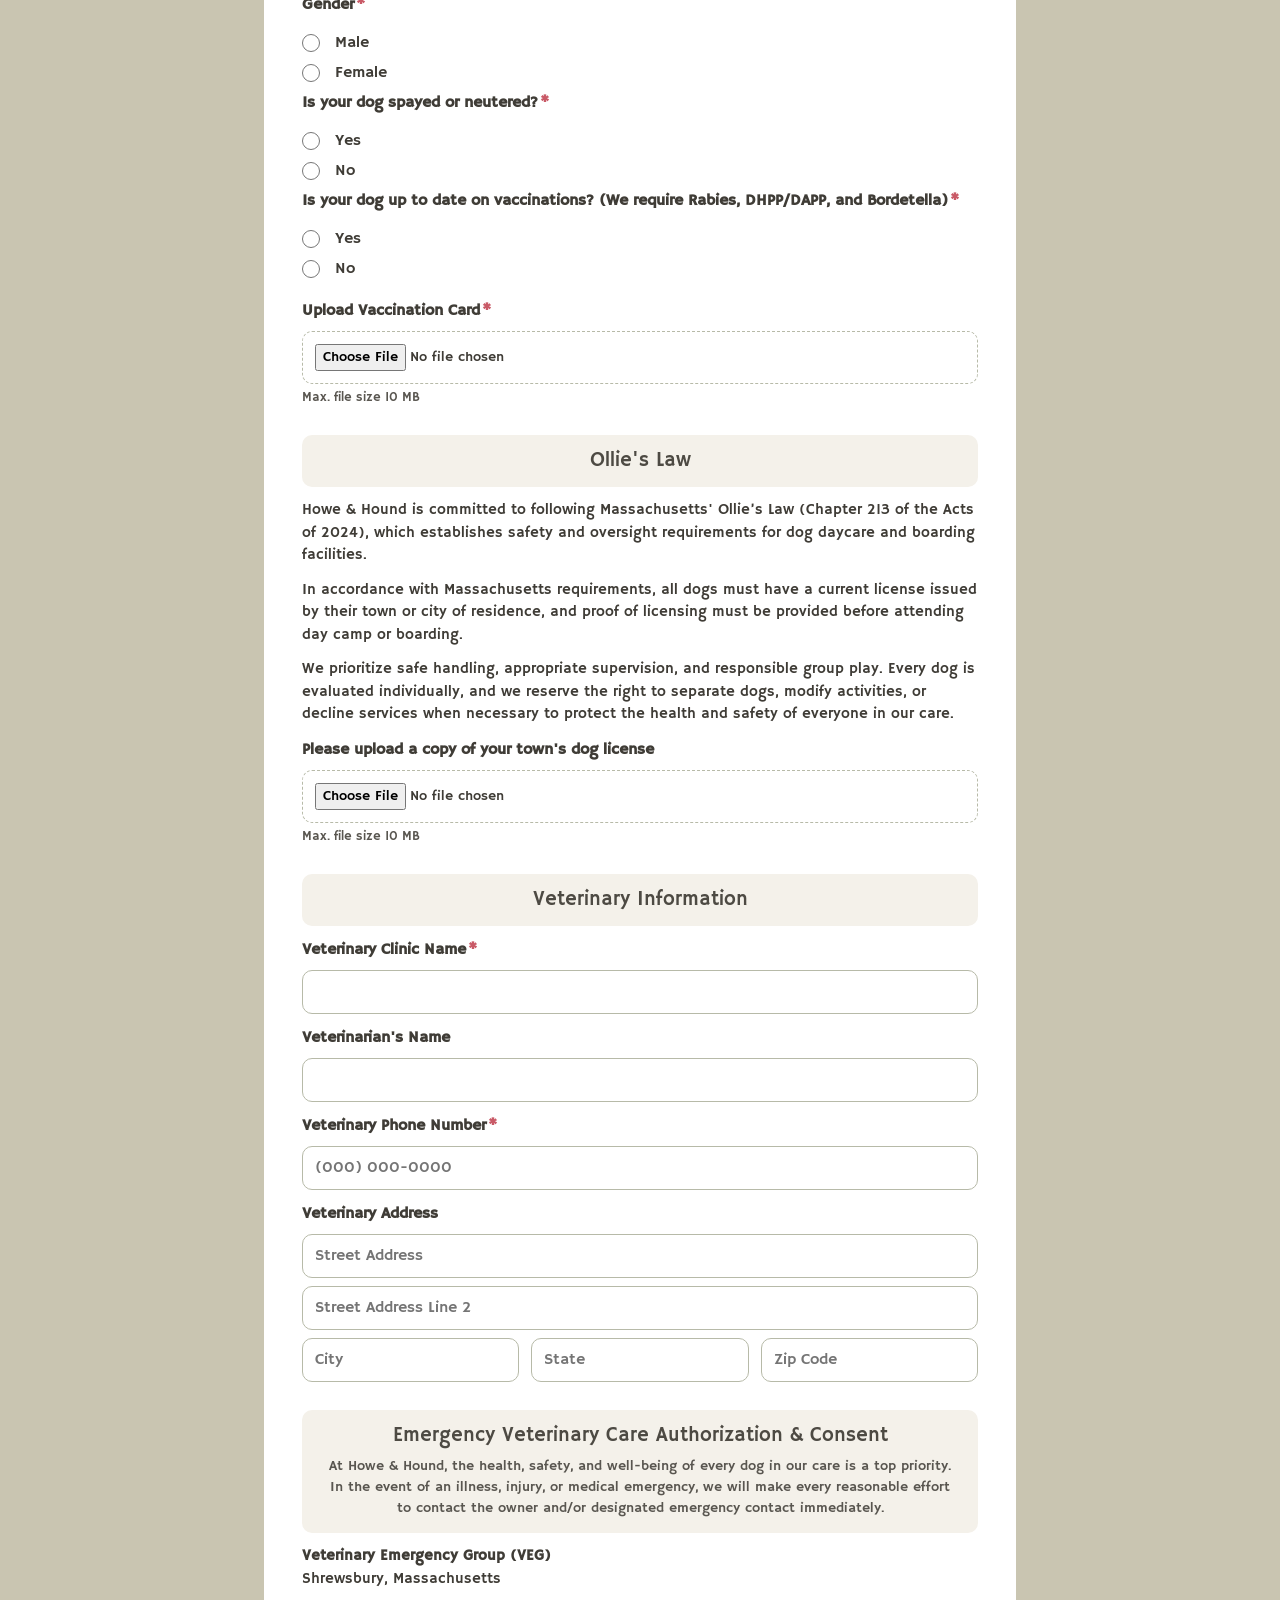
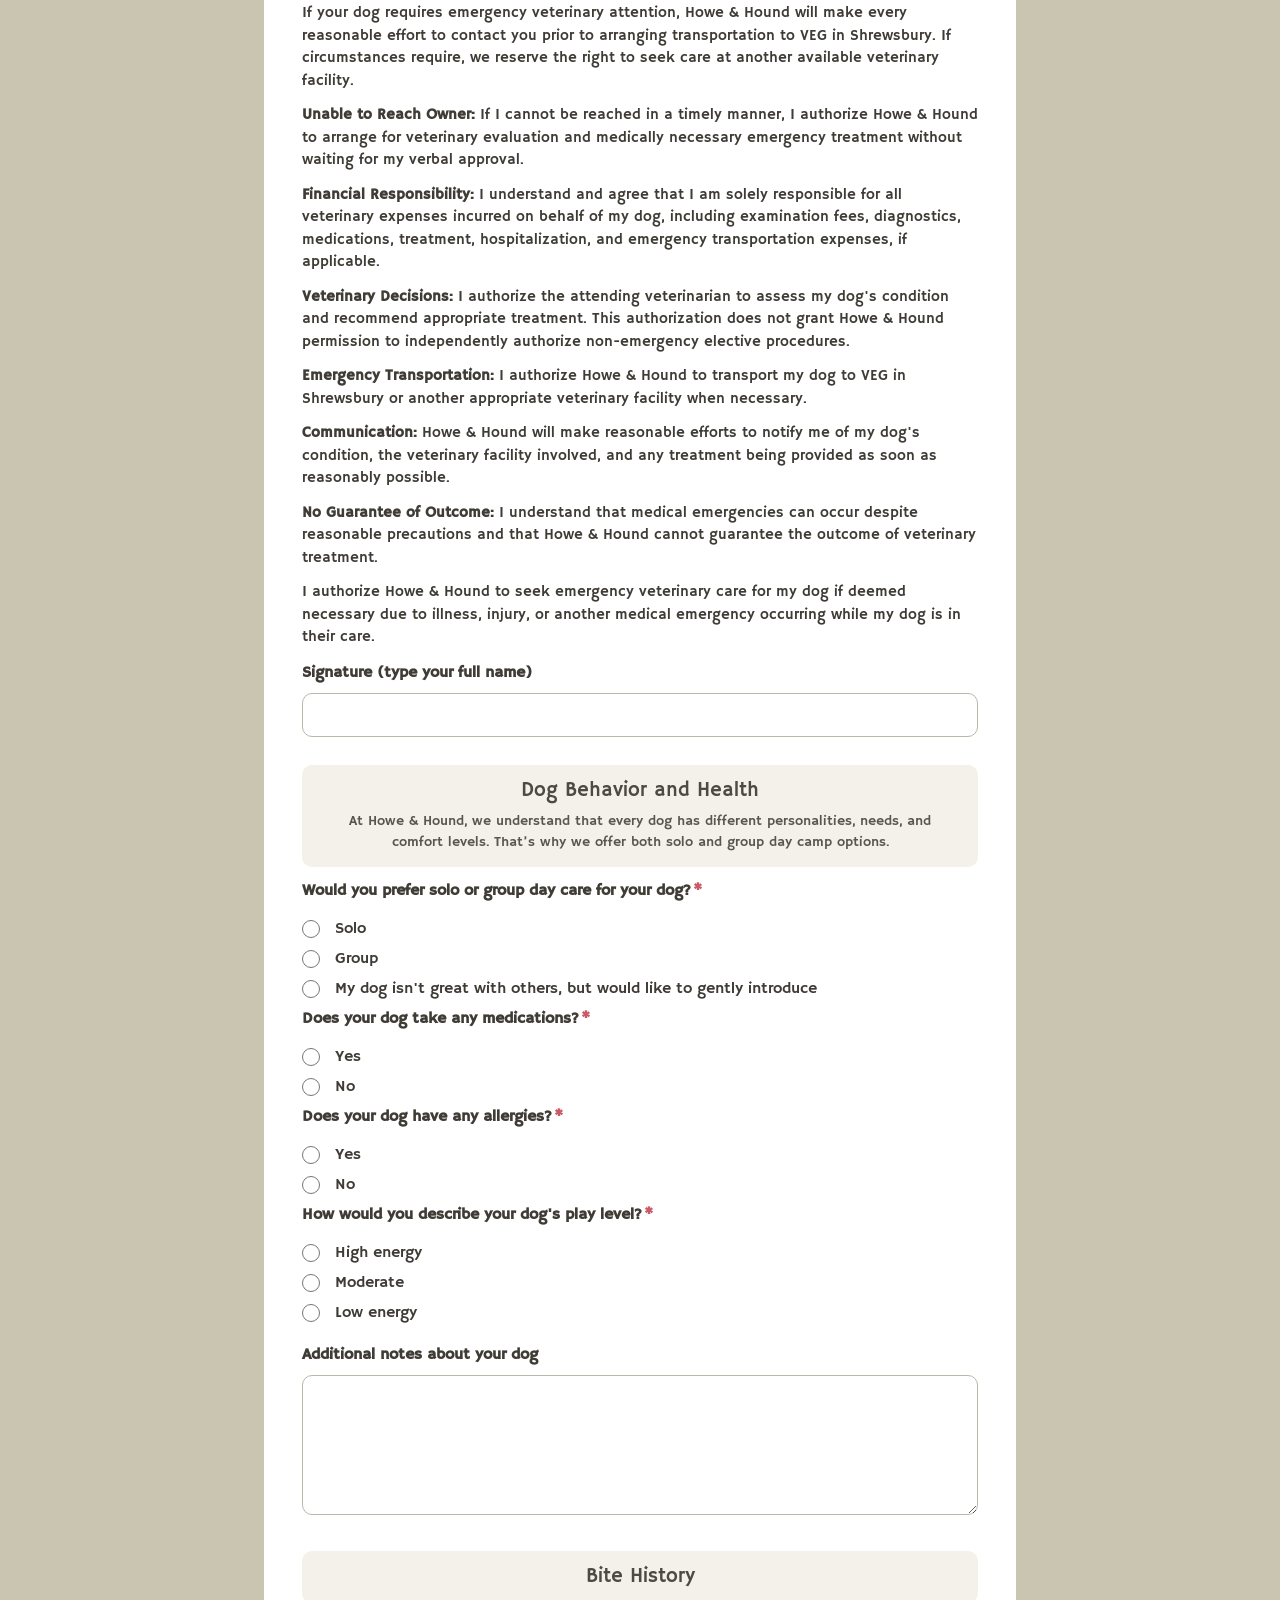
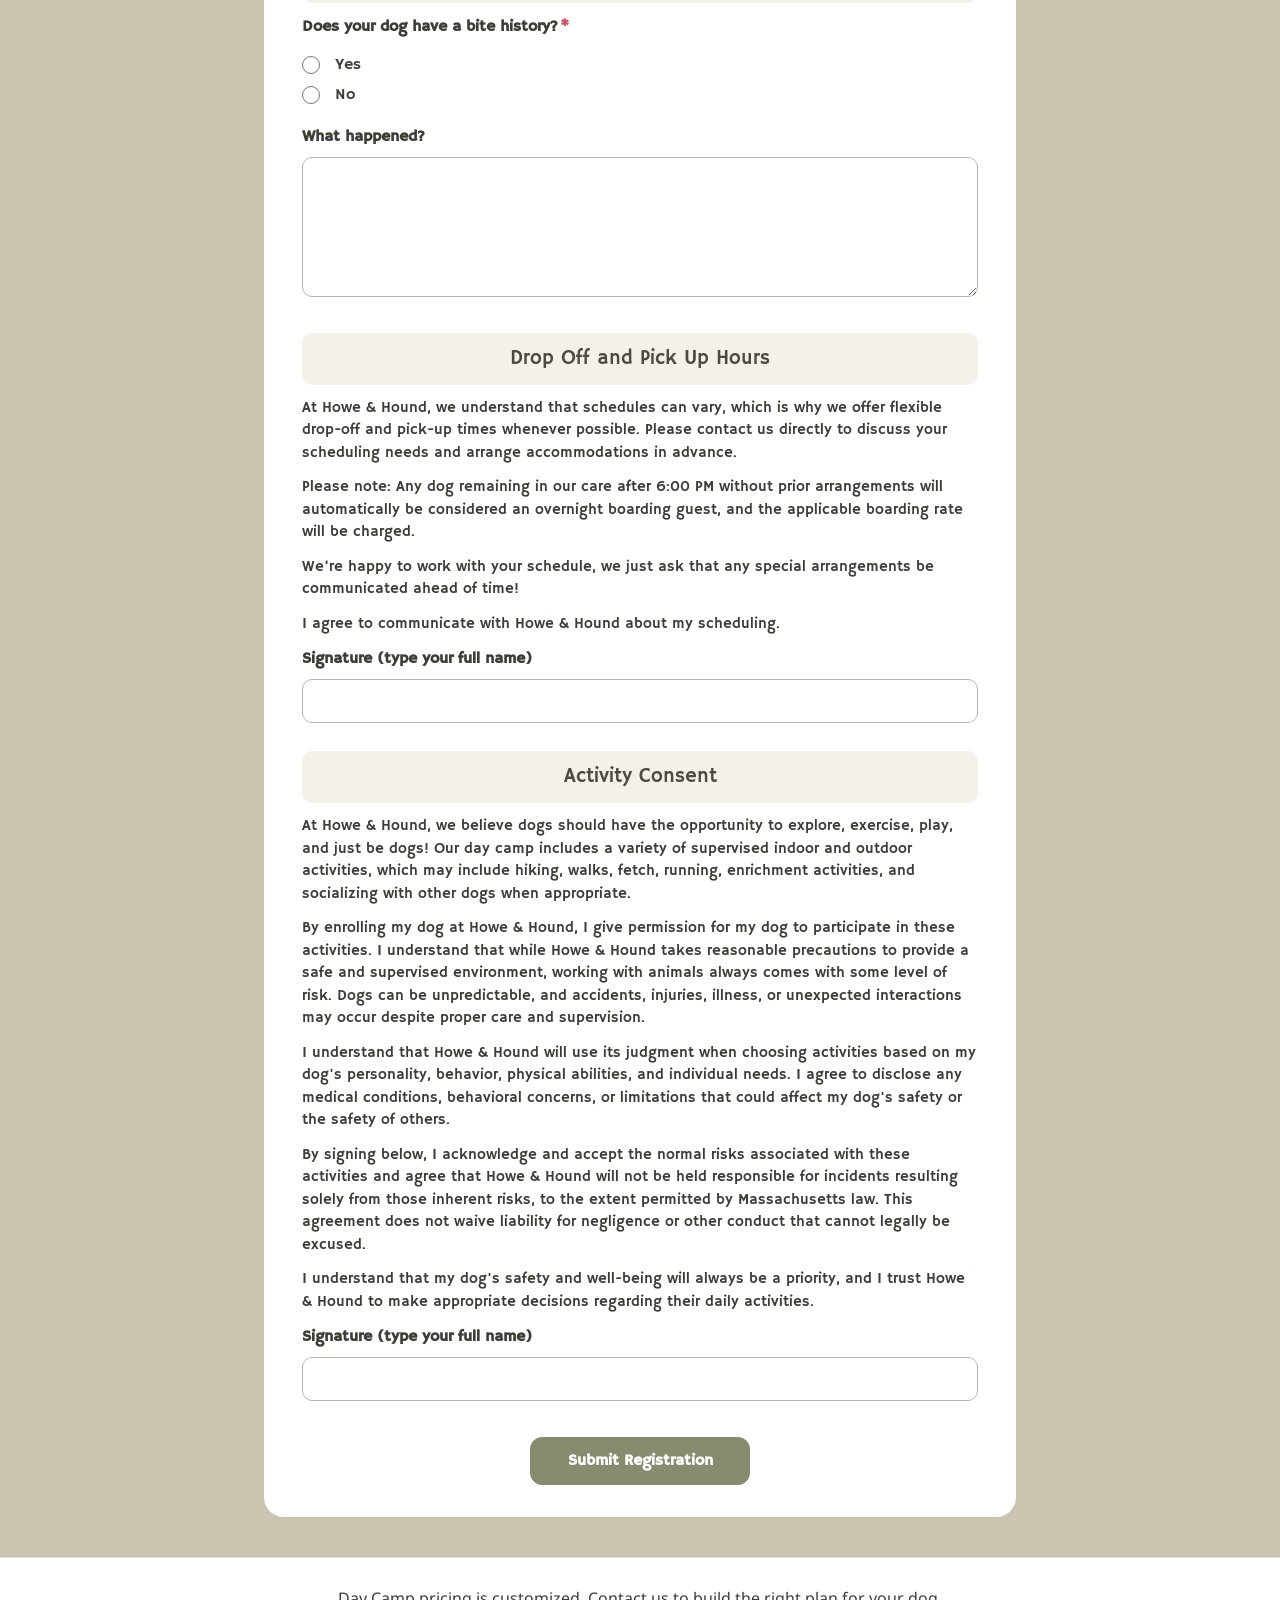
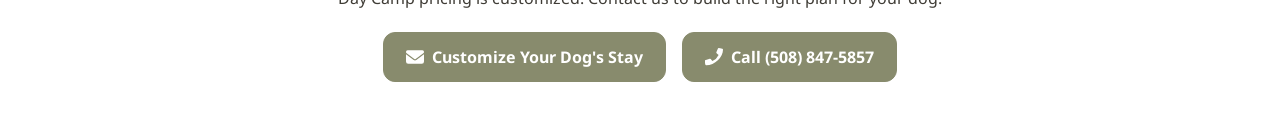
==== commit 1c1e2e69: "Add contact footer to all pages Co-authored-by: Copilot <223556219+Copilot@users.noreply.github.com>" ====
--- a/Booking.html
+++ b/Booking.html
@@ -83,6 +83,7 @@
 <link href="https://fonts.googleapis.com/css?family=Hammersmith+One" rel="stylesheet">
 <link rel="stylesheet" href="booking-form.css">
 <style>.hh-nav{background:#fff;text-align:center;padding:0 8px 10px;border-bottom:1px solid #e3e0d4}.hh-nav a{display:inline-block;margin:0 12px;padding:6px 4px;color:#4D4A43;font-family:'Noto Sans',sans-serif;font-weight:bold;text-decoration:none;border-bottom:2px solid transparent}.hh-nav a:hover{border-bottom-color:#888B6D;text-decoration:none;color:#4D4A43}</style>
+<style>.hh-footer{background:#fff;text-align:center;padding:28px 16px;border-top:1px solid #e3e0d4;font-family:'Noto Sans',sans-serif;color:#3F3C36}.hh-footer p{margin:0 0 16px;font-size:16px}.hh-footer .hh-btn{display:inline-flex;align-items:center;gap:8px;margin:6px;padding:12px 22px;border-radius:12px;background:#888B6D;color:#fff;font-weight:bold;text-decoration:none;border:1px solid #888B6D}.hh-footer .hh-btn:hover{background:#6d6f57;color:#fff;text-decoration:none}.hh-footer svg{width:18px;height:18px;fill:currentColor}</style>
 </head>
 
 <body>
@@ -166,5 +167,10 @@
 </div>
 
 
+<footer class="hh-footer">
+<p>Day Camp pricing is customized. Contact us to build the right plan for your dog.</p>
+<a class="hh-btn" href="mailto:howeandhoundretreat@gmail.com"><svg viewBox="0 0 512 512" aria-hidden="true"><path d="M48 64a48 48 0 0 0-29 86l218 163a32 32 0 0 0 38 0l218-163a48 48 0 0 0-29-86zM0 176v208a64 64 0 0 0 64 64h384a64 64 0 0 0 64-64V176L294 339a64 64 0 0 1-76 0z"/></svg>Customize Your Dog's Stay</a>
+<a class="hh-btn" href="tel:5088475857" aria-label="Call 508-847-5857"><svg viewBox="0 0 512 512" aria-hidden="true"><path d="M493 24 395 2a24 24 0 0 0-27 14l-45 105a24 24 0 0 0 7 28l57 47a371 371 0 0 1-177 177l-47-57a24 24 0 0 0-28-7L1 345a24 24 0 0 0-14 27l22 98a24 24 0 0 0 23 18C284 488 512 260 512 47a24 24 0 0 0-19-23z" transform="translate(0 0) scale(1)"/></svg>Call (508) 847-5857</a>
+</footer>
 </body>
 </html>
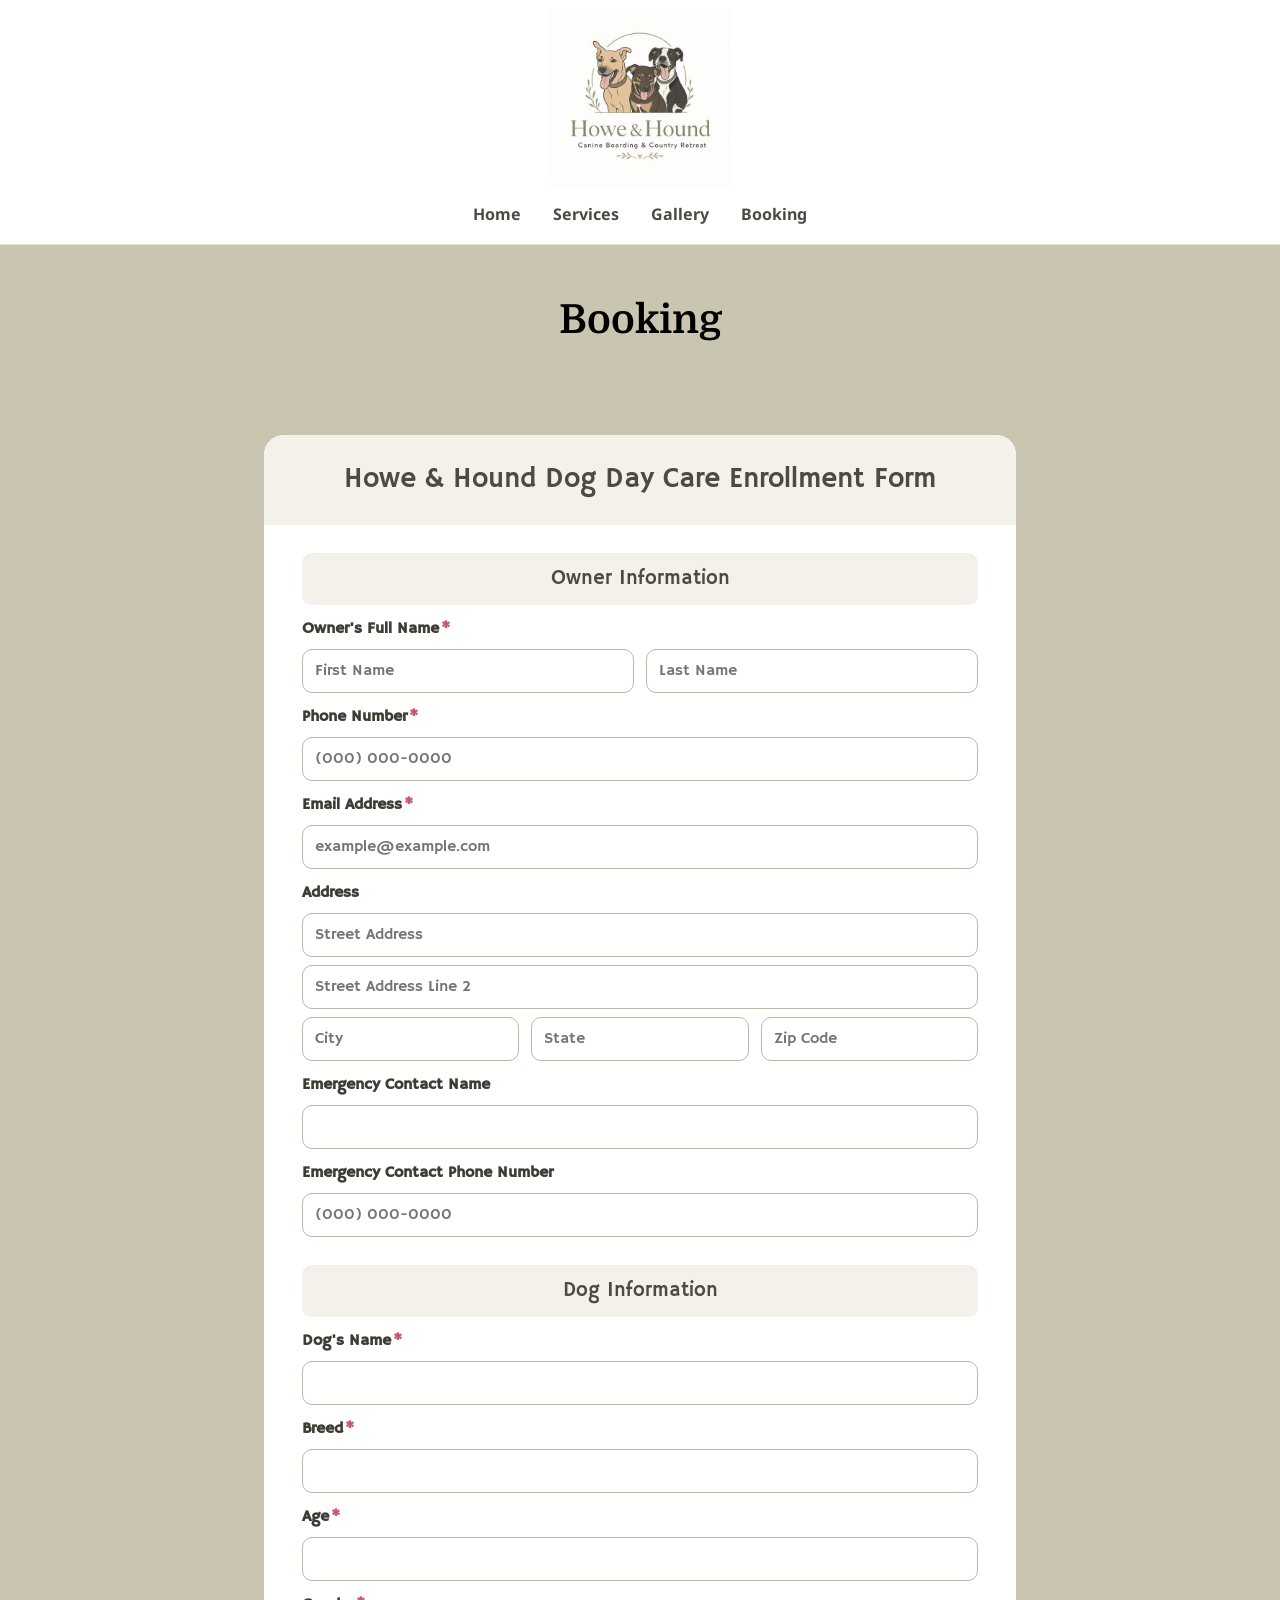
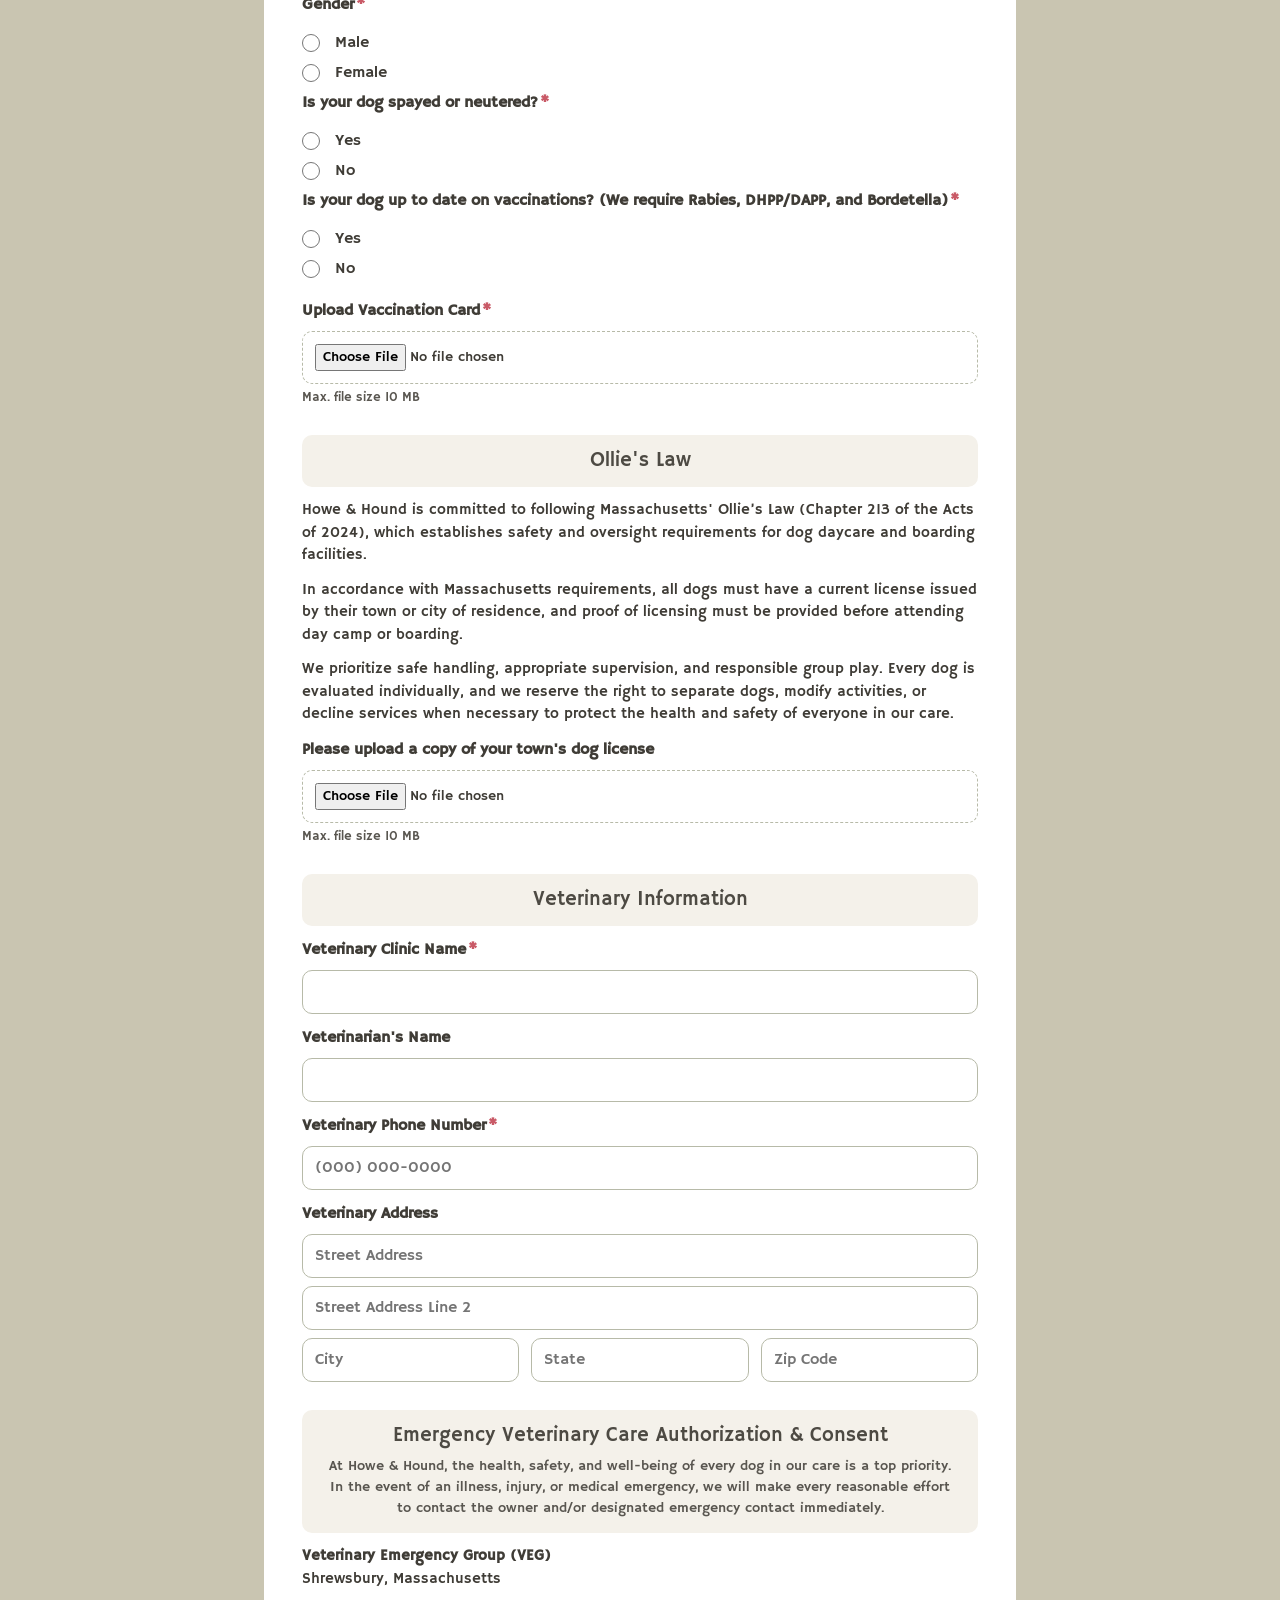
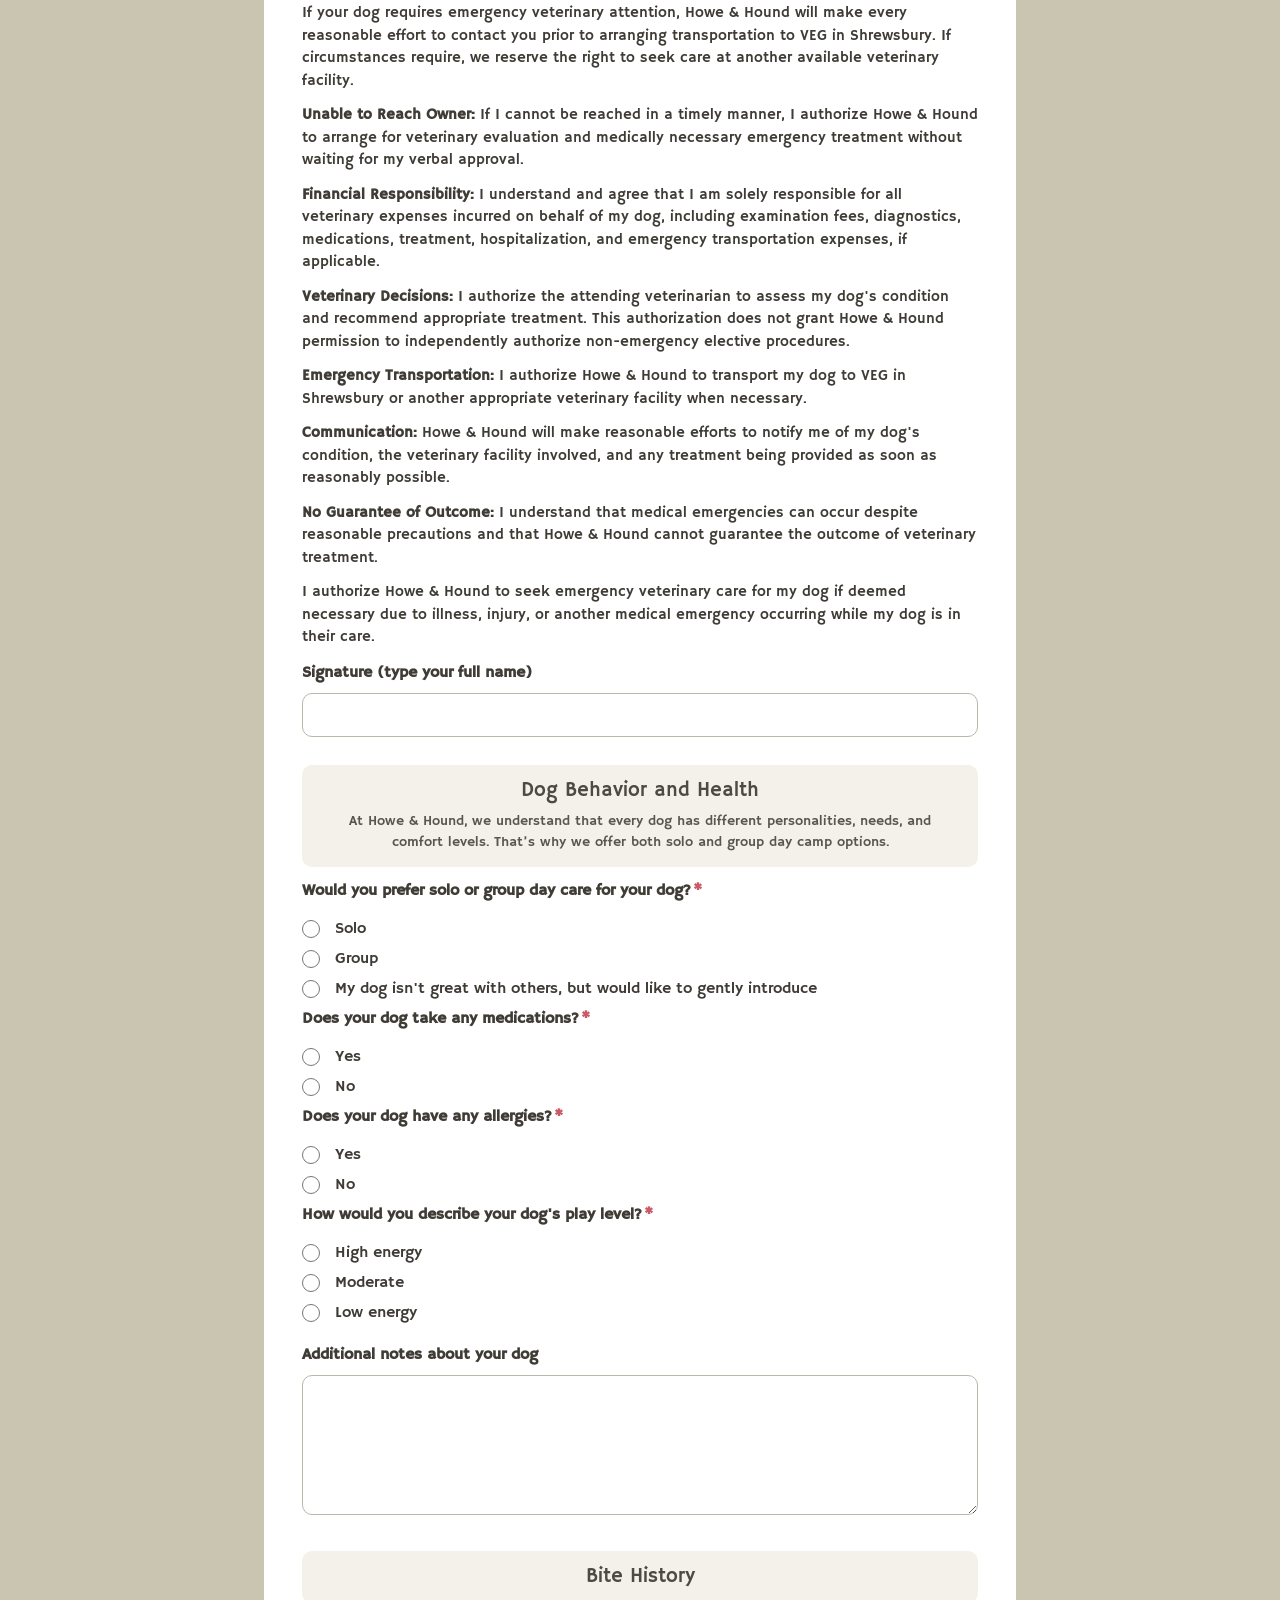
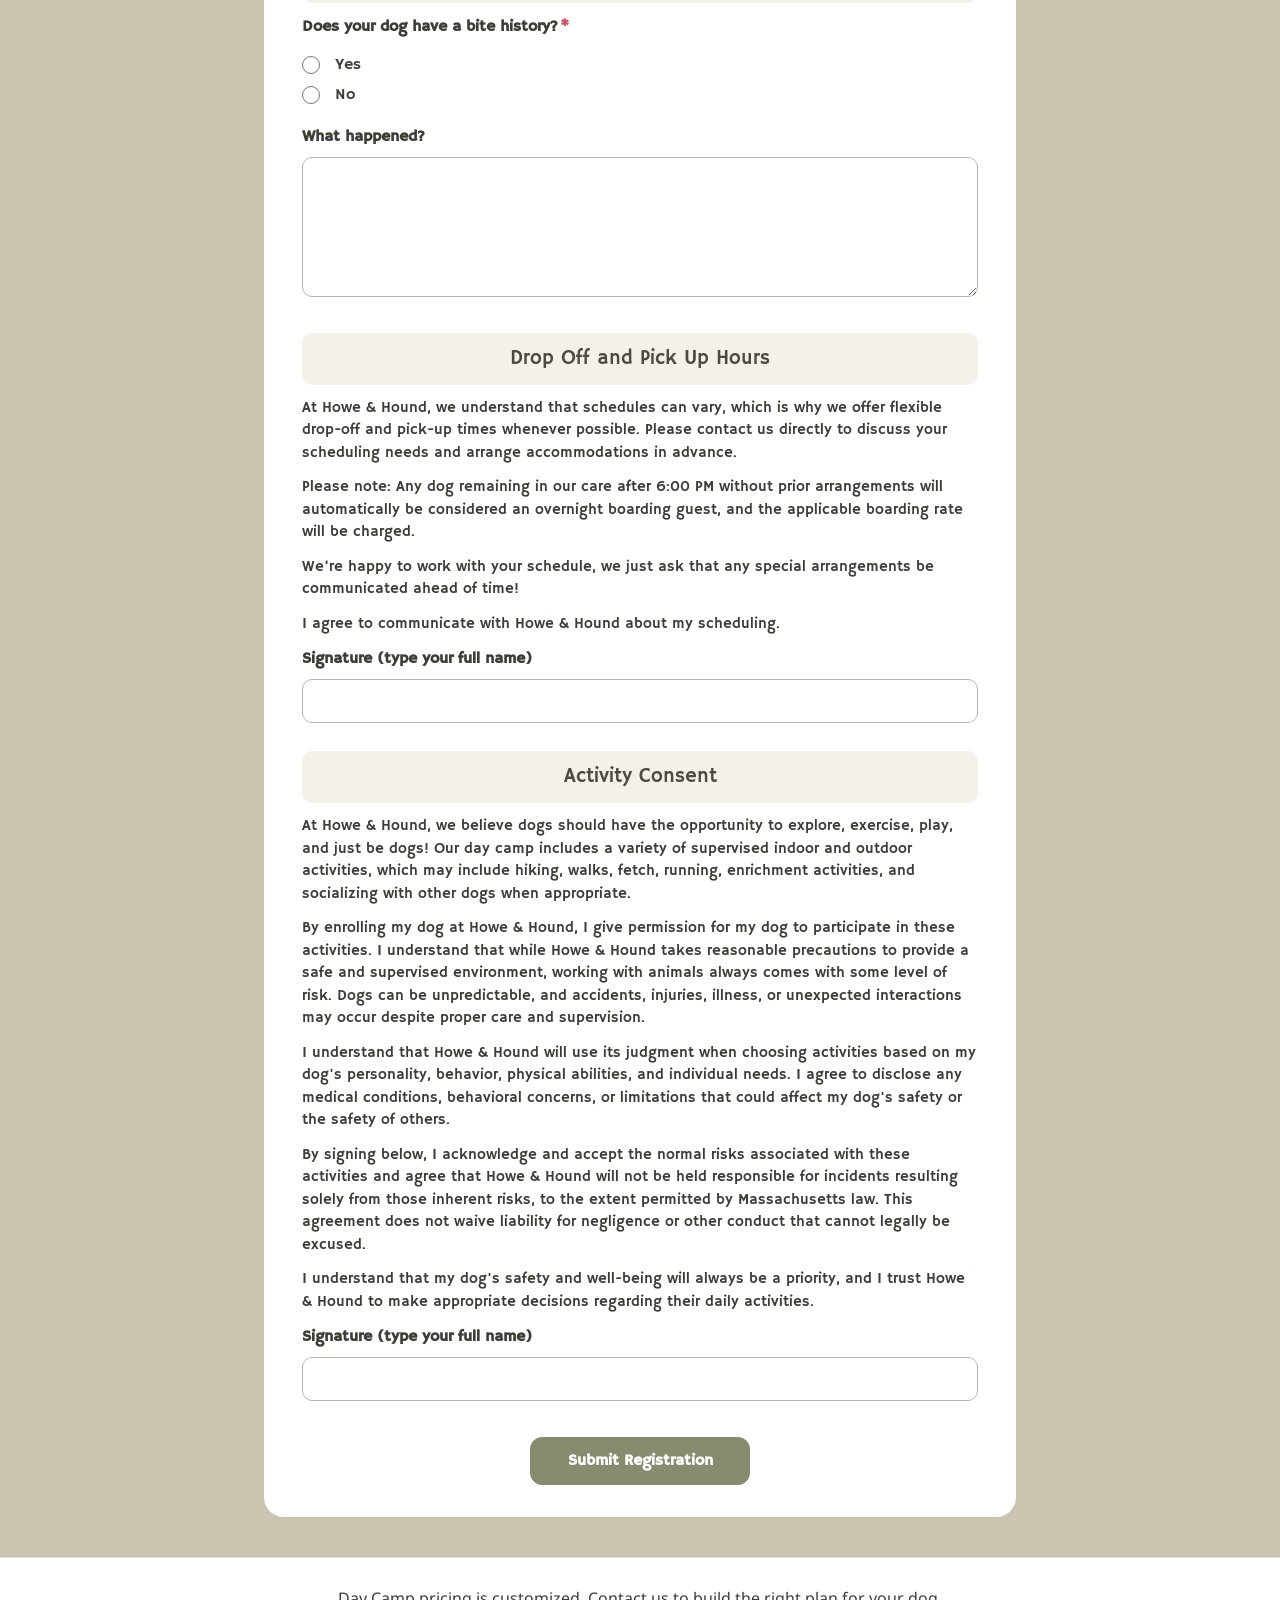
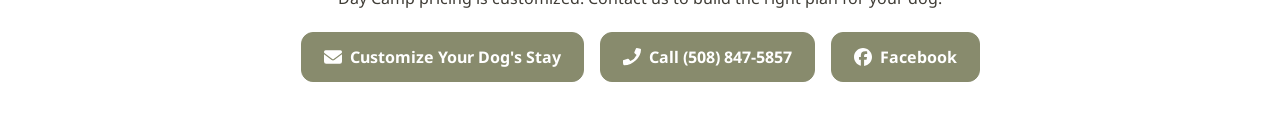
==== commit 9a68ee91: "Add Facebook link to footer Co-authored-by: Copilot <223556219+Copilot@users.noreply.github.com>" ====
--- a/Booking.html
+++ b/Booking.html
@@ -171,6 +171,7 @@
 <p>Day Camp pricing is customized. Contact us to build the right plan for your dog.</p>
 <a class="hh-btn" href="mailto:howeandhoundretreat@gmail.com"><svg viewBox="0 0 512 512" aria-hidden="true"><path d="M48 64a48 48 0 0 0-29 86l218 163a32 32 0 0 0 38 0l218-163a48 48 0 0 0-29-86zM0 176v208a64 64 0 0 0 64 64h384a64 64 0 0 0 64-64V176L294 339a64 64 0 0 1-76 0z"/></svg>Customize Your Dog's Stay</a>
 <a class="hh-btn" href="tel:5088475857" aria-label="Call 508-847-5857"><svg viewBox="0 0 512 512" aria-hidden="true"><path d="M493 24 395 2a24 24 0 0 0-27 14l-45 105a24 24 0 0 0 7 28l57 47a371 371 0 0 1-177 177l-47-57a24 24 0 0 0-28-7L1 345a24 24 0 0 0-14 27l22 98a24 24 0 0 0 23 18C284 488 512 260 512 47a24 24 0 0 0-19-23z" transform="translate(0 0) scale(1)"/></svg>Call (508) 847-5857</a>
+<a class="hh-btn" href="https://www.facebook.com/share/1EwUXBKA7N/?mibextid=wwXIfr" target="_blank" rel="noopener noreferrer" aria-label="Howe &amp; Hound on Facebook"><svg viewBox="0 0 512 512" aria-hidden="true"><path d="M512 256C512 114.6 397.4 0 256 0S0 114.6 0 256c0 120 82.7 220.8 194.2 248.5V334.2h-52.8V256h52.8v-33.7c0-87.1 39.4-127.5 125-127.5 16.2 0 44.2 3.2 55.7 6.4V172c-6-.6-16.5-1-29.6-1-42 0-58.2 15.9-58.2 57.2V256h83.6l-14.4 78.2H287v175.9C413.8 494.8 512 386.9 512 256z"/></svg>Facebook</a>
 </footer>
 </body>
 </html>
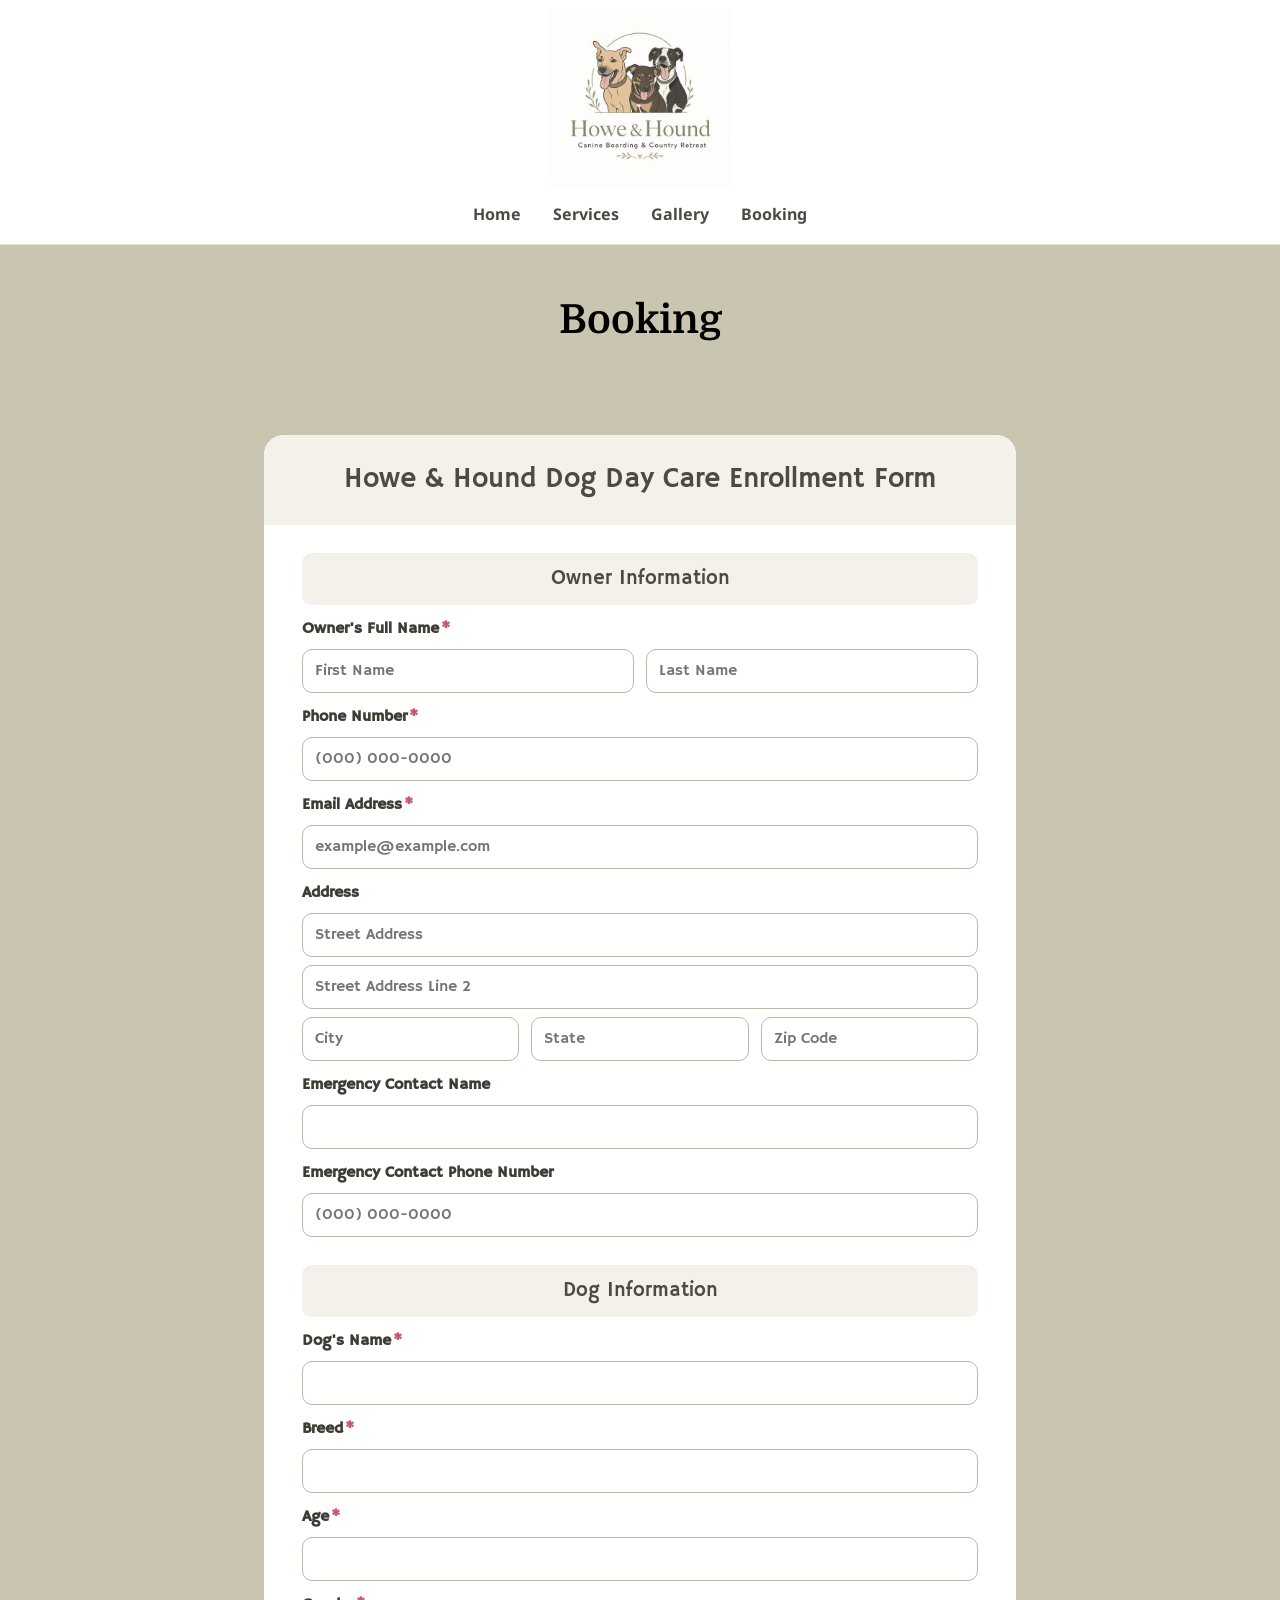
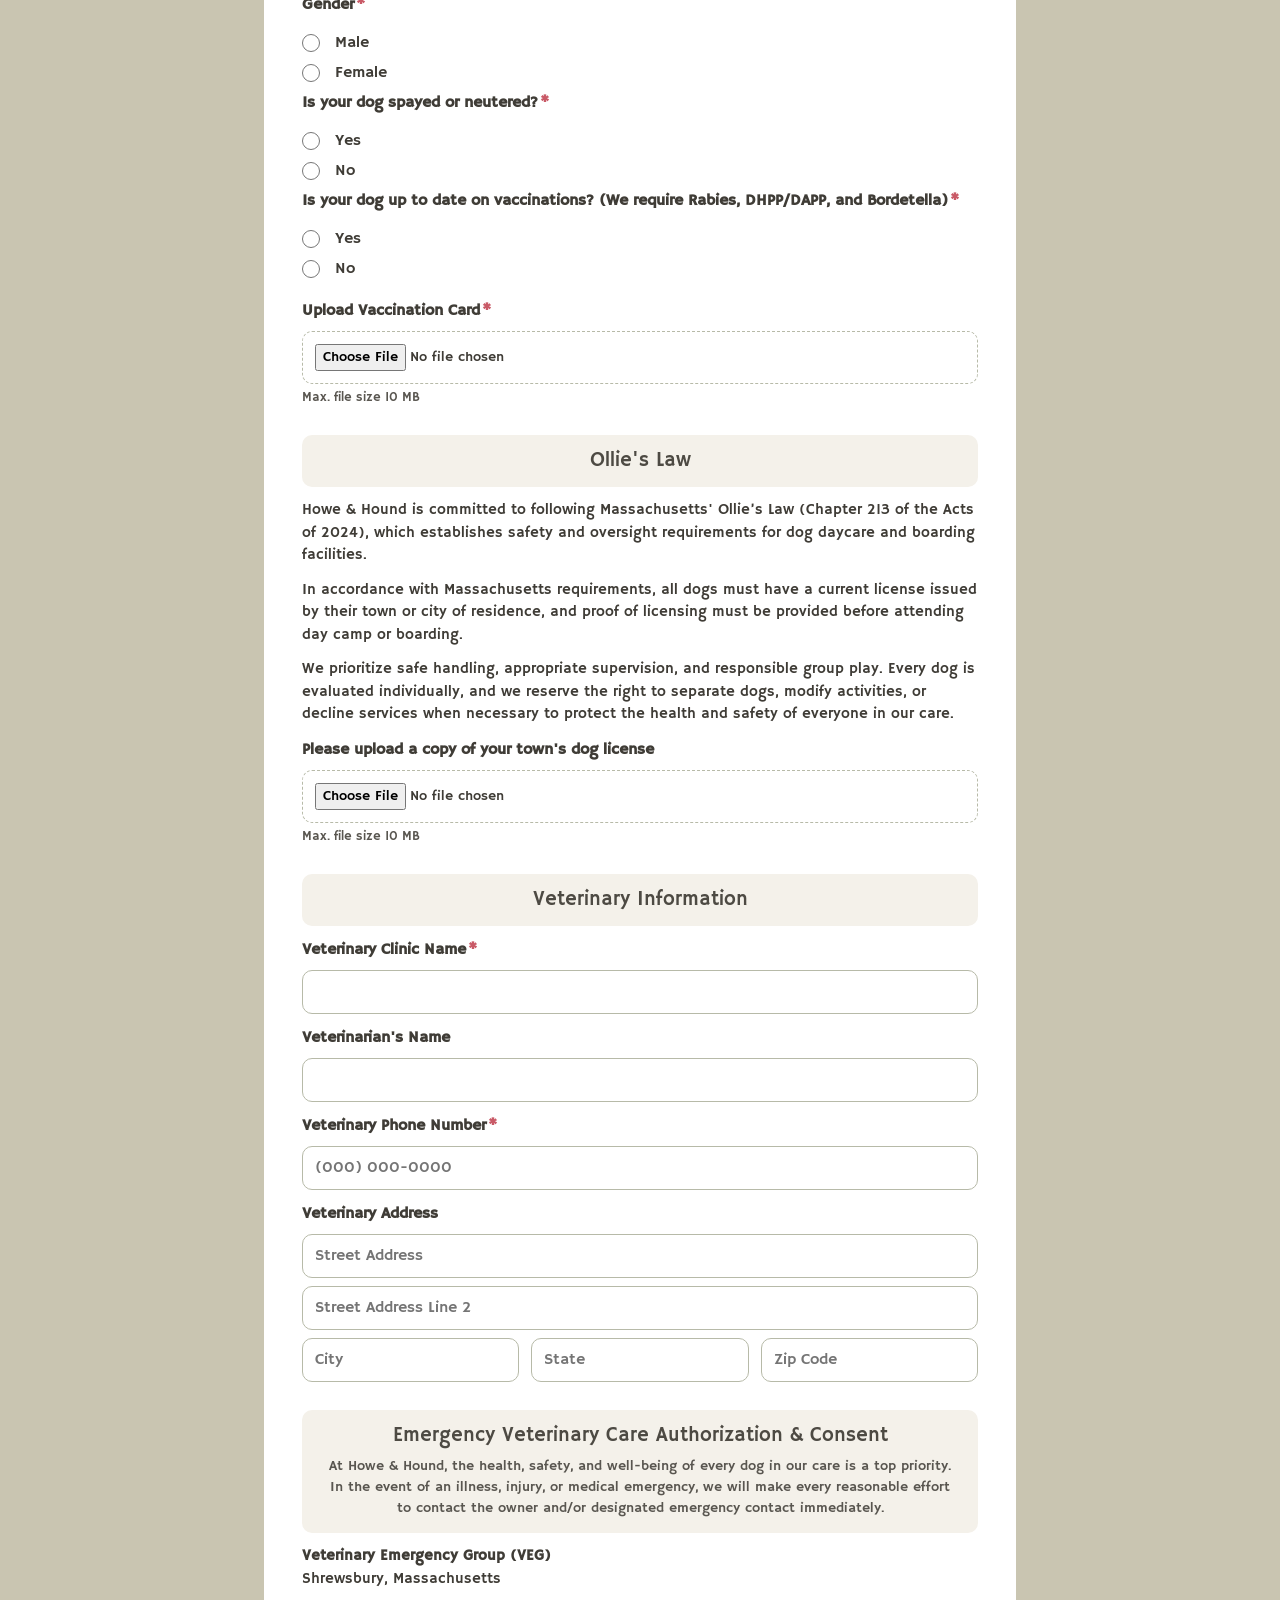
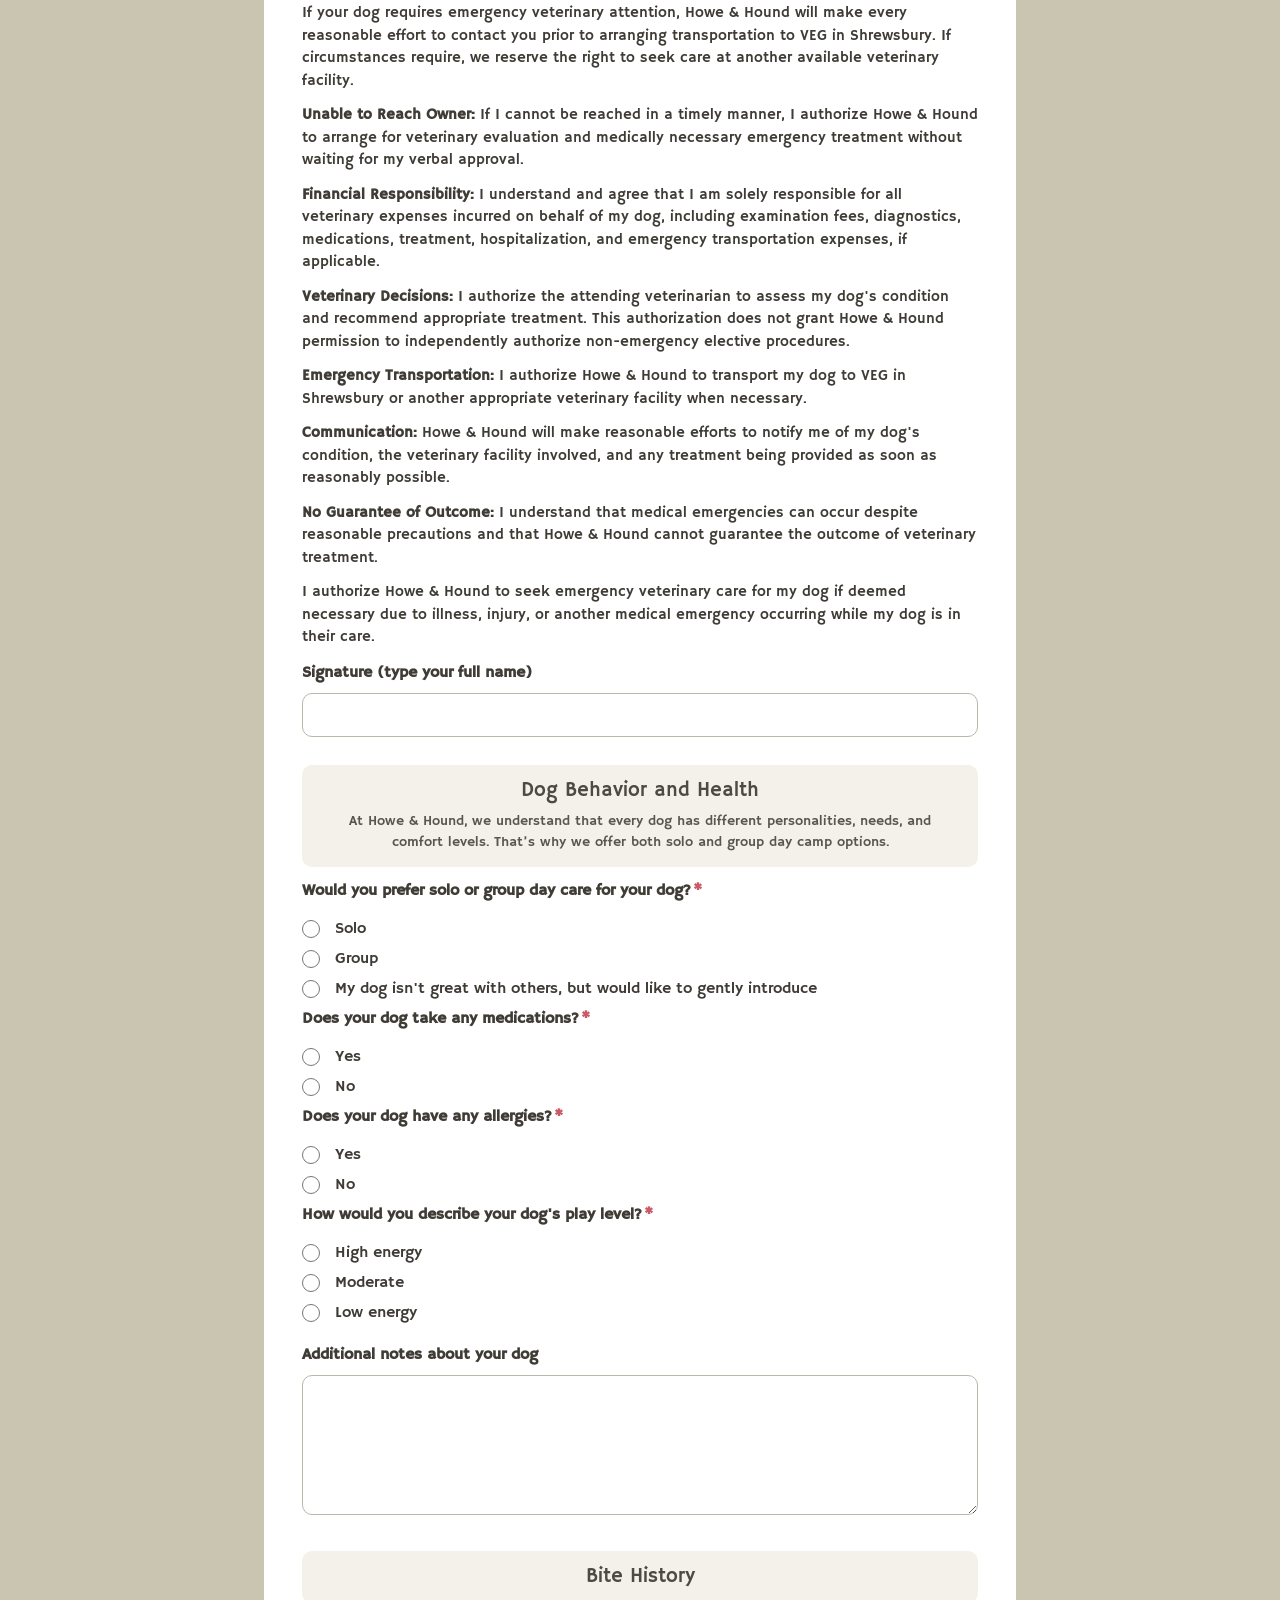
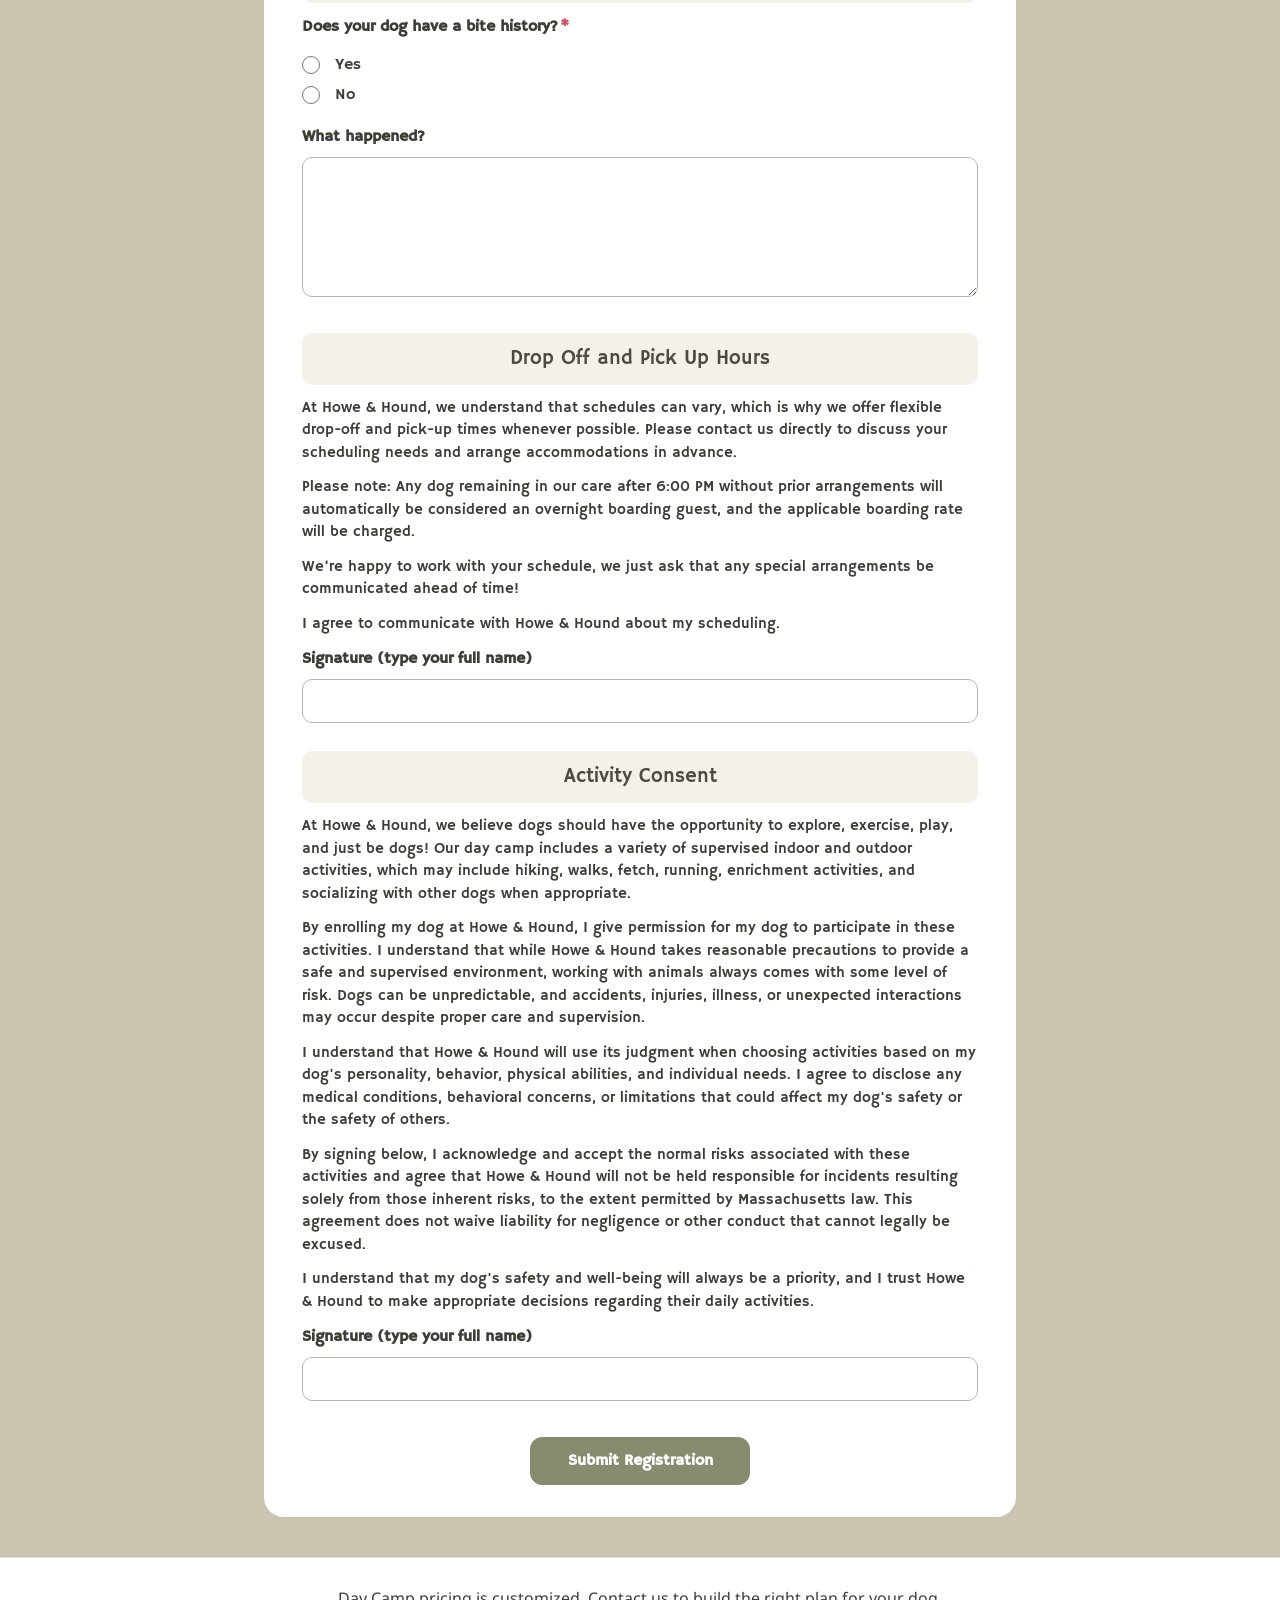
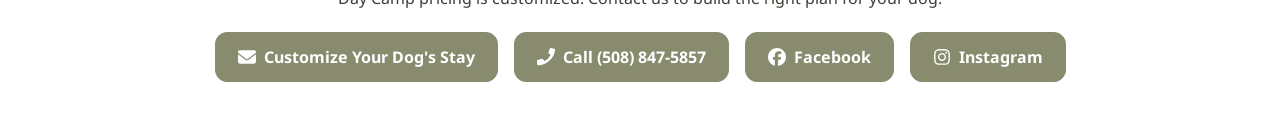
==== commit ca080532: "Add Instagram link to footer Co-authored-by: Copilot <223556219+Copilot@users.noreply.github.com>" ====
--- a/Booking.html
+++ b/Booking.html
@@ -172,6 +172,7 @@
 <a class="hh-btn" href="mailto:howeandhoundretreat@gmail.com"><svg viewBox="0 0 512 512" aria-hidden="true"><path d="M48 64a48 48 0 0 0-29 86l218 163a32 32 0 0 0 38 0l218-163a48 48 0 0 0-29-86zM0 176v208a64 64 0 0 0 64 64h384a64 64 0 0 0 64-64V176L294 339a64 64 0 0 1-76 0z"/></svg>Customize Your Dog's Stay</a>
 <a class="hh-btn" href="tel:5088475857" aria-label="Call 508-847-5857"><svg viewBox="0 0 512 512" aria-hidden="true"><path d="M493 24 395 2a24 24 0 0 0-27 14l-45 105a24 24 0 0 0 7 28l57 47a371 371 0 0 1-177 177l-47-57a24 24 0 0 0-28-7L1 345a24 24 0 0 0-14 27l22 98a24 24 0 0 0 23 18C284 488 512 260 512 47a24 24 0 0 0-19-23z" transform="translate(0 0) scale(1)"/></svg>Call (508) 847-5857</a>
 <a class="hh-btn" href="https://www.facebook.com/share/1EwUXBKA7N/?mibextid=wwXIfr" target="_blank" rel="noopener noreferrer" aria-label="Howe &amp; Hound on Facebook"><svg viewBox="0 0 512 512" aria-hidden="true"><path d="M512 256C512 114.6 397.4 0 256 0S0 114.6 0 256c0 120 82.7 220.8 194.2 248.5V334.2h-52.8V256h52.8v-33.7c0-87.1 39.4-127.5 125-127.5 16.2 0 44.2 3.2 55.7 6.4V172c-6-.6-16.5-1-29.6-1-42 0-58.2 15.9-58.2 57.2V256h83.6l-14.4 78.2H287v175.9C413.8 494.8 512 386.9 512 256z"/></svg>Facebook</a>
+<a class="hh-btn" href="https://www.instagram.com/howeandhound?stkn=aHRramltOXhhNTli&amp;utm_source=qr" target="_blank" rel="noopener noreferrer" aria-label="Howe &amp; Hound on Instagram"><svg viewBox="0 0 448 512" aria-hidden="true"><path d="M224.1 141c-63.6 0-114.9 51.3-114.9 114.9s51.3 114.9 114.9 114.9S339 319.5 339 255.9 287.7 141 224.1 141zm0 189.6c-41.1 0-74.7-33.5-74.7-74.7s33.5-74.7 74.7-74.7 74.7 33.5 74.7 74.7-33.6 74.7-74.7 74.7zm146.4-194.3c0 14.9-12 26.8-26.8 26.8-14.9 0-26.8-12-26.8-26.8s12-26.8 26.8-26.8 26.8 12 26.8 26.8zm76.1 27.2c-1.7-35.9-9.9-67.7-36.2-93.9-26.2-26.2-58-34.4-93.9-36.2-37-2.1-147.9-2.1-184.9 0-35.8 1.7-67.6 9.9-93.9 36.1s-34.4 58-36.2 93.9c-2.1 37-2.1 147.9 0 184.9 1.7 35.9 9.9 67.7 36.2 93.9s58 34.4 93.9 36.2c37 2.1 147.9 2.1 184.9 0 35.9-1.7 67.7-9.9 93.9-36.2 26.2-26.2 34.4-58 36.2-93.9 2.1-37 2.1-147.8 0-184.8zM398.8 388c-7.8 19.6-22.9 34.7-42.6 42.6-29.5 11.7-99.5 9-132.1 9s-102.7 2.6-132.1-9c-19.6-7.8-34.7-22.9-42.6-42.6-11.7-29.5-9-99.5-9-132.1s-2.6-102.7 9-132.1c7.8-19.6 22.9-34.7 42.6-42.6 29.5-11.7 99.5-9 132.1-9s102.7-2.6 132.1 9c19.6 7.8 34.7 22.9 42.6 42.6 11.7 29.5 9 99.5 9 132.1s2.7 102.7-9 132.1z"/></svg>Instagram</a>
 </footer>
 </body>
 </html>
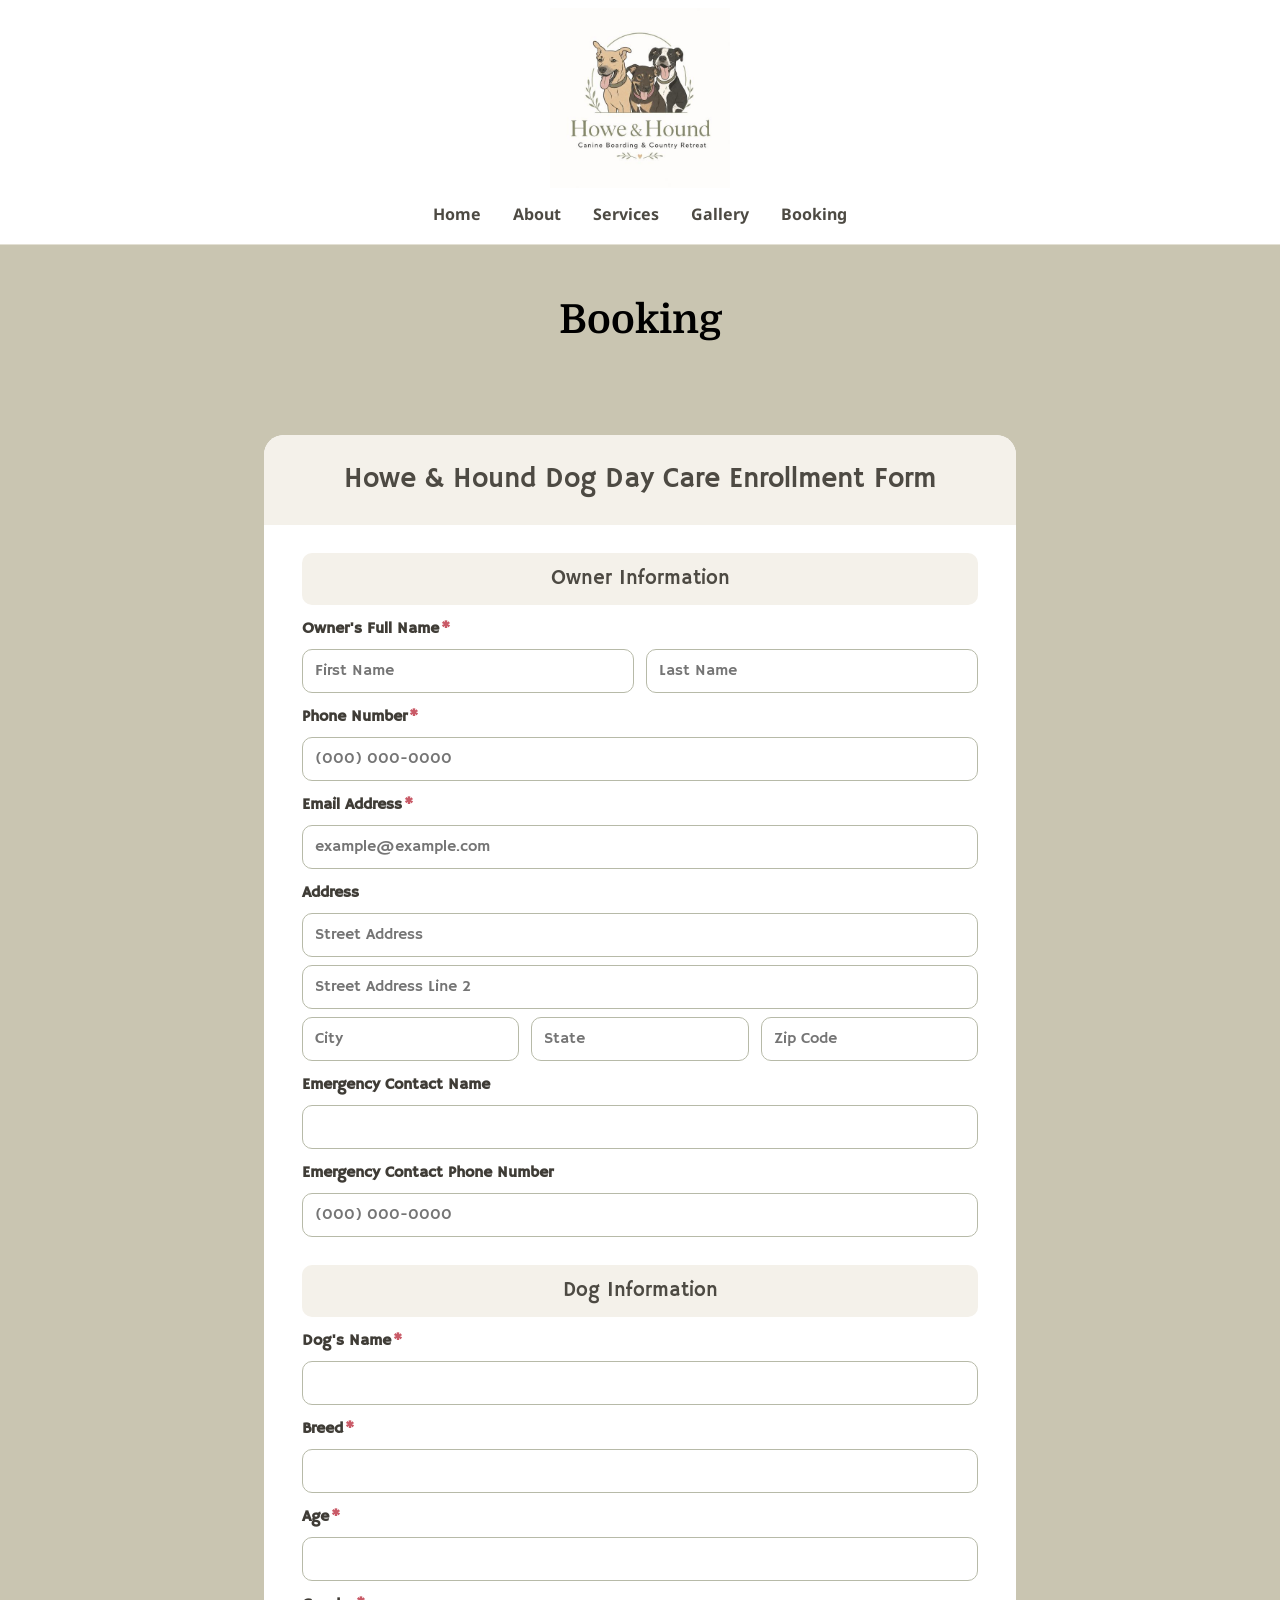
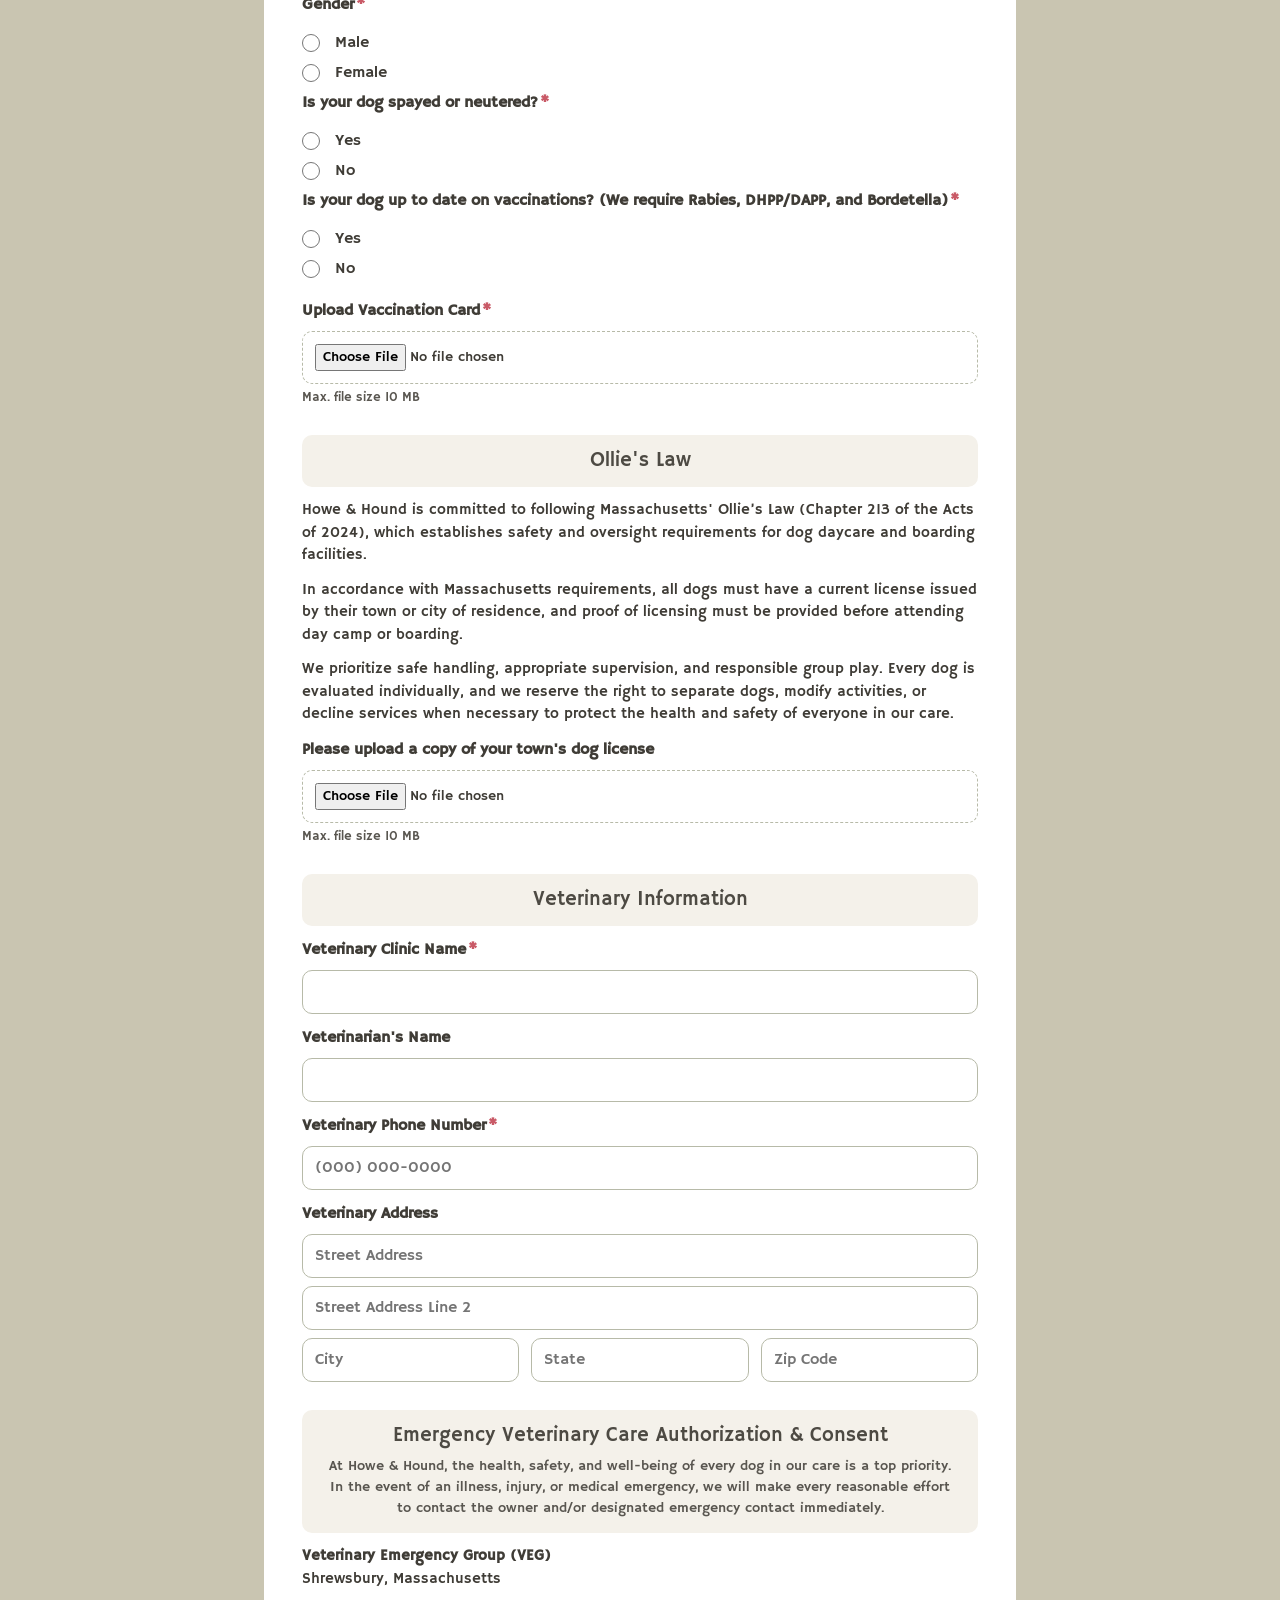
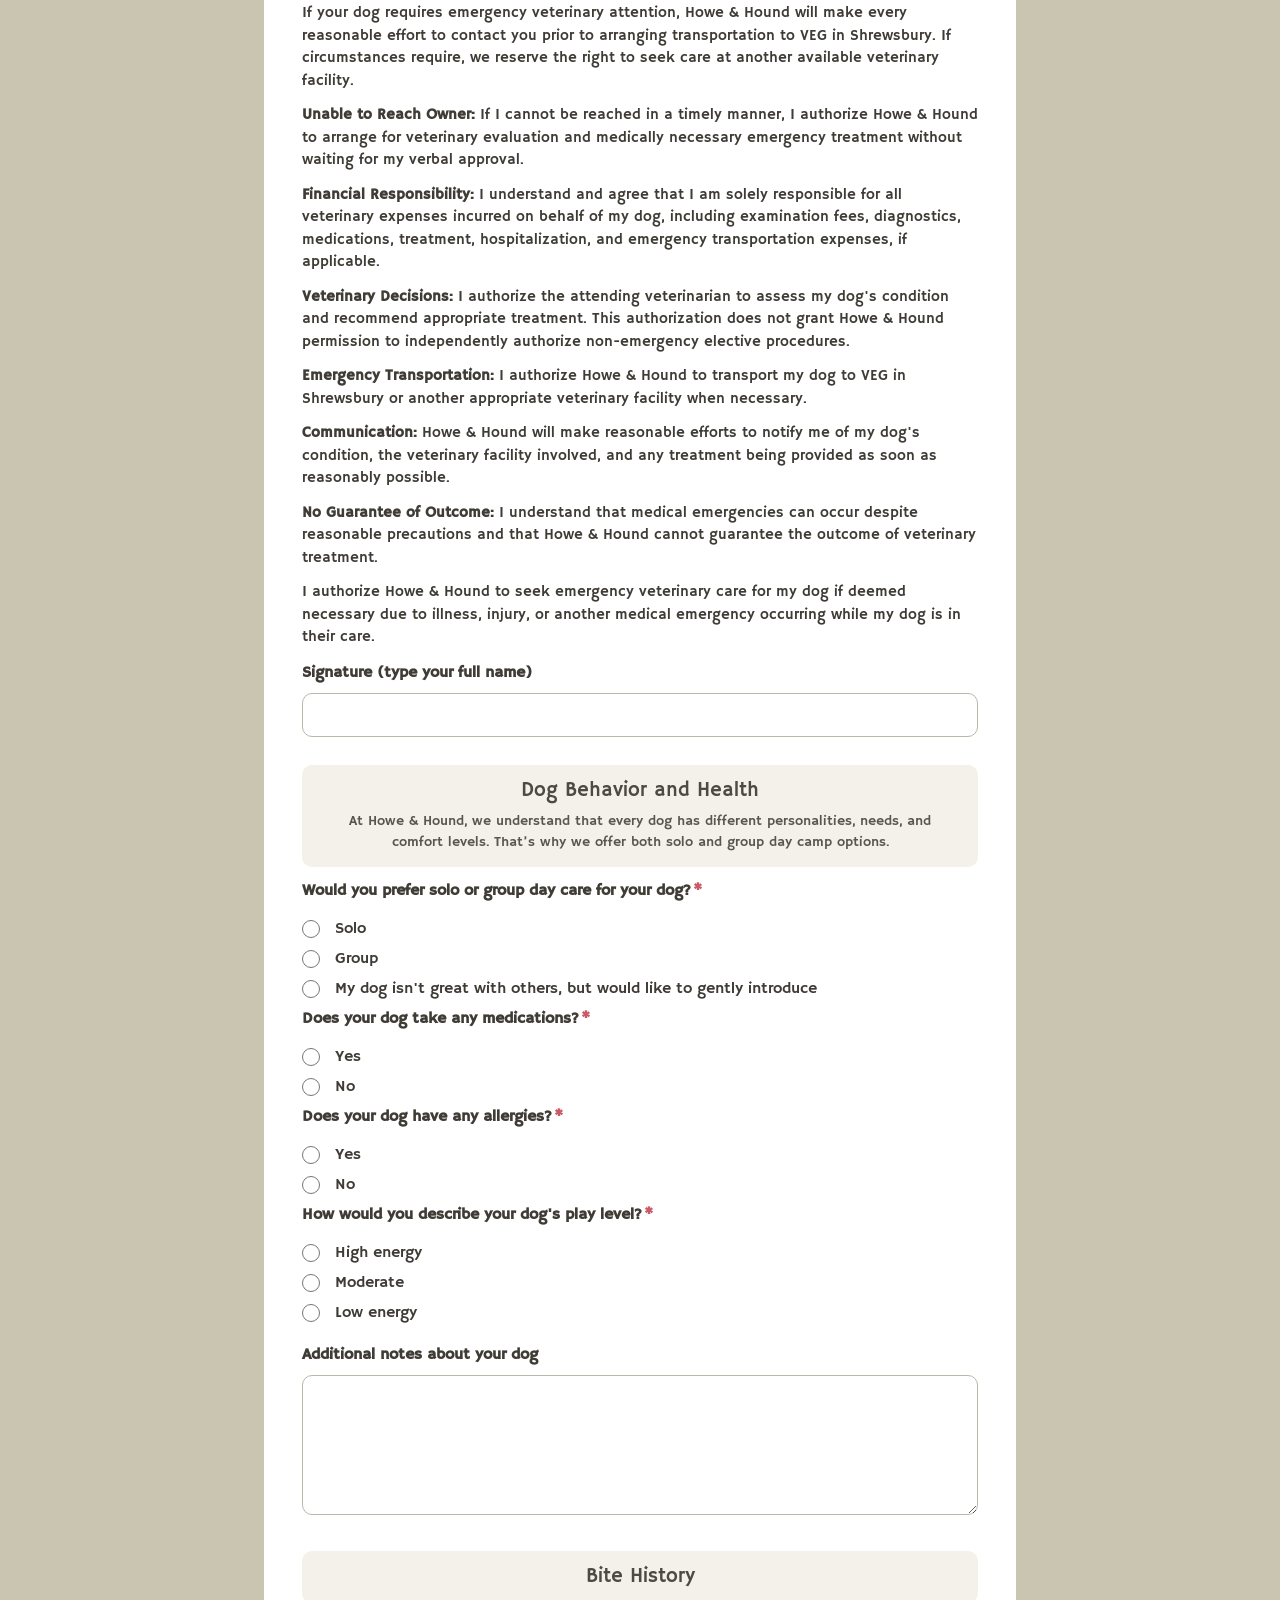
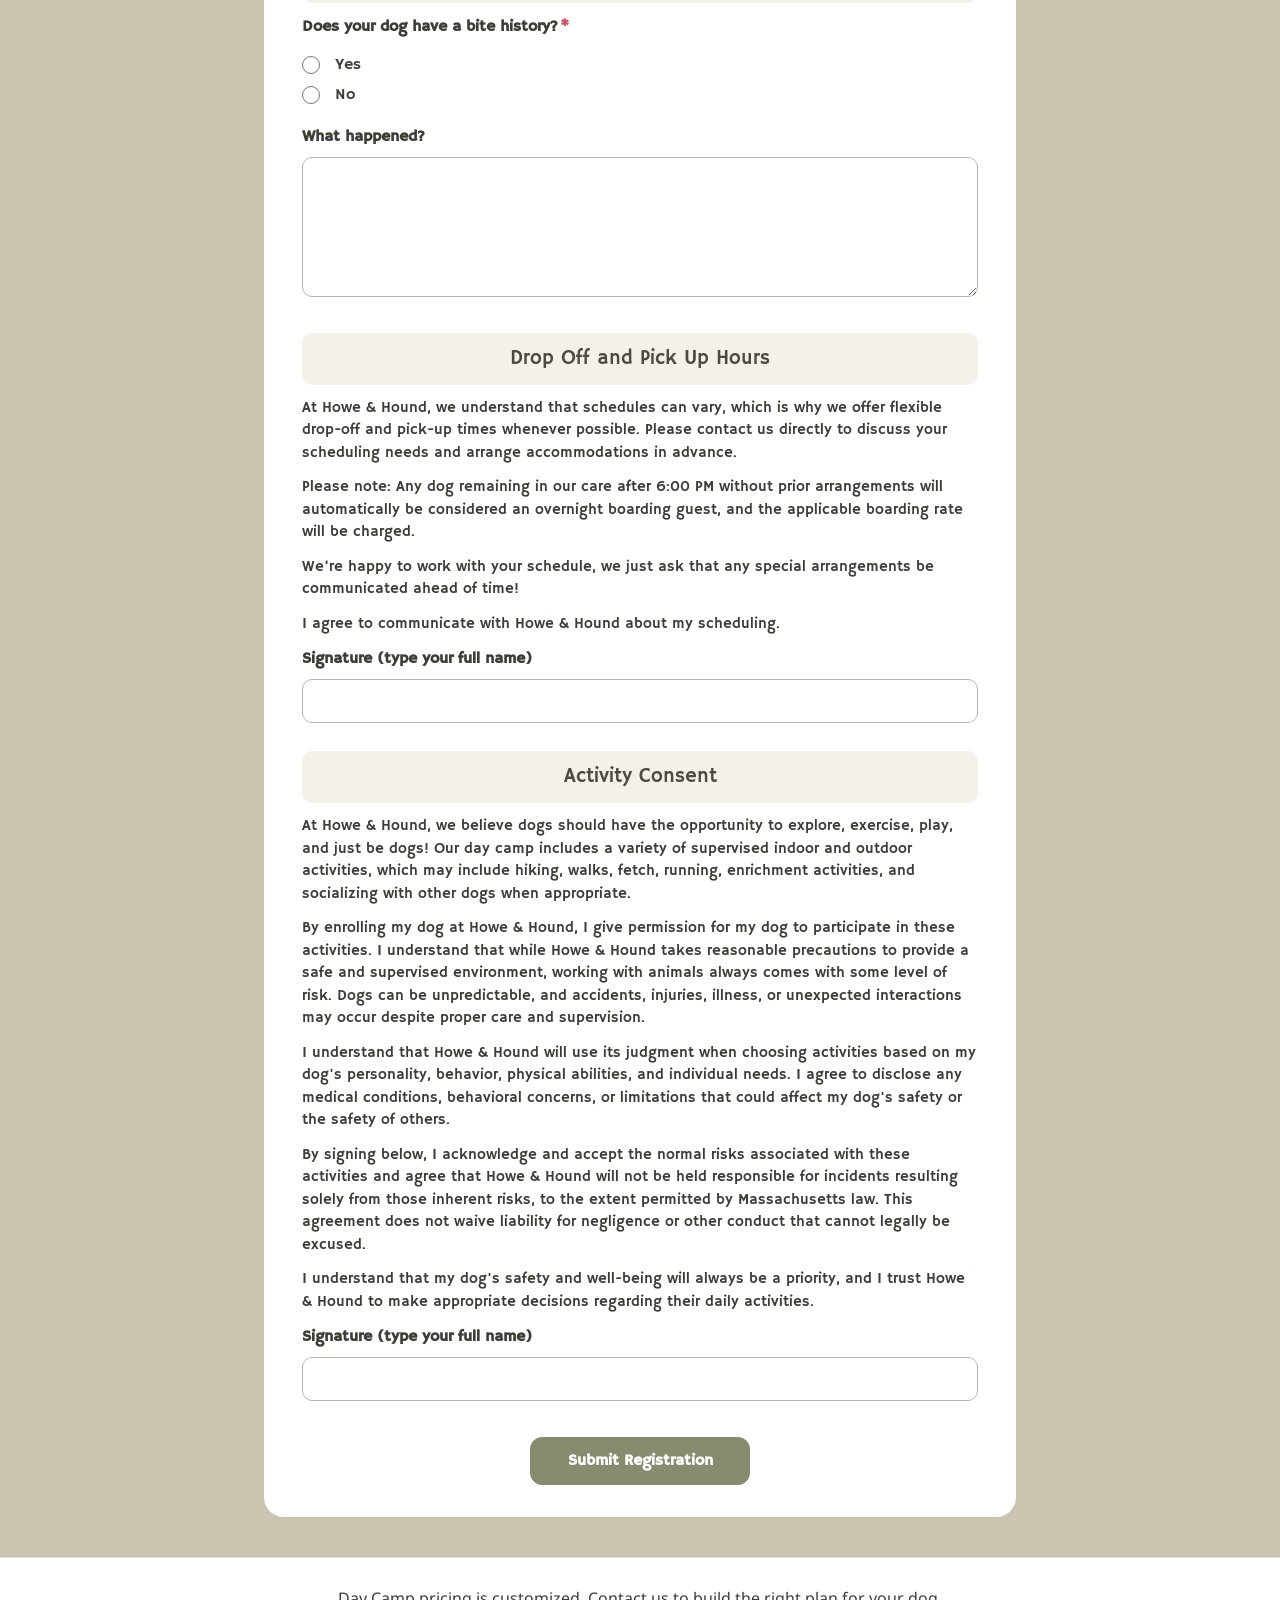
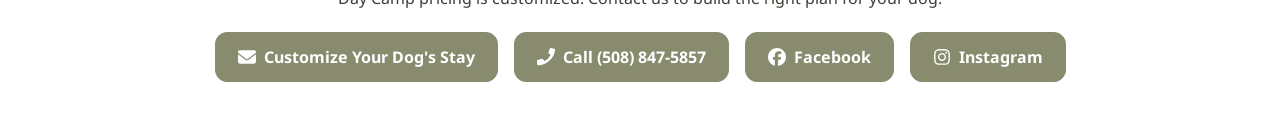
==== commit 6ebf12d0: "Link About page in navigation Co-authored-by: Copilot <223556219+Copilot@users.noreply.github.com>" ====
--- a/Booking.html
+++ b/Booking.html
@@ -88,7 +88,7 @@
 
 <body>
 <header style="background-color:#fff;text-align:center;padding:8px;"><img src="Howe_and_hound.jpg" alt="Howe &amp; Hound Canine Boarding &amp; Country Retreat" style="display:block;width:180px;max-width:70vw;height:auto;margin:0 auto;"></header>
-<nav class="hh-nav"><a href="index.html">Home</a><a href="Services.html">Services</a><a href="gallery.html">Gallery</a><a href="Booking.html">Booking</a></nav>
+<nav class="hh-nav"><a href="index.html">Home</a><a href="page2.html">About</a><a href="Services.html">Services</a><a href="gallery.html">Gallery</a><a href="Booking.html">Booking</a></nav>
 
 <div class="C884eda21a5dc4826b483f9c86b0fc52e">
 <div class="C5e24d647fbfa41e0a5a86d79cae16bc0">
